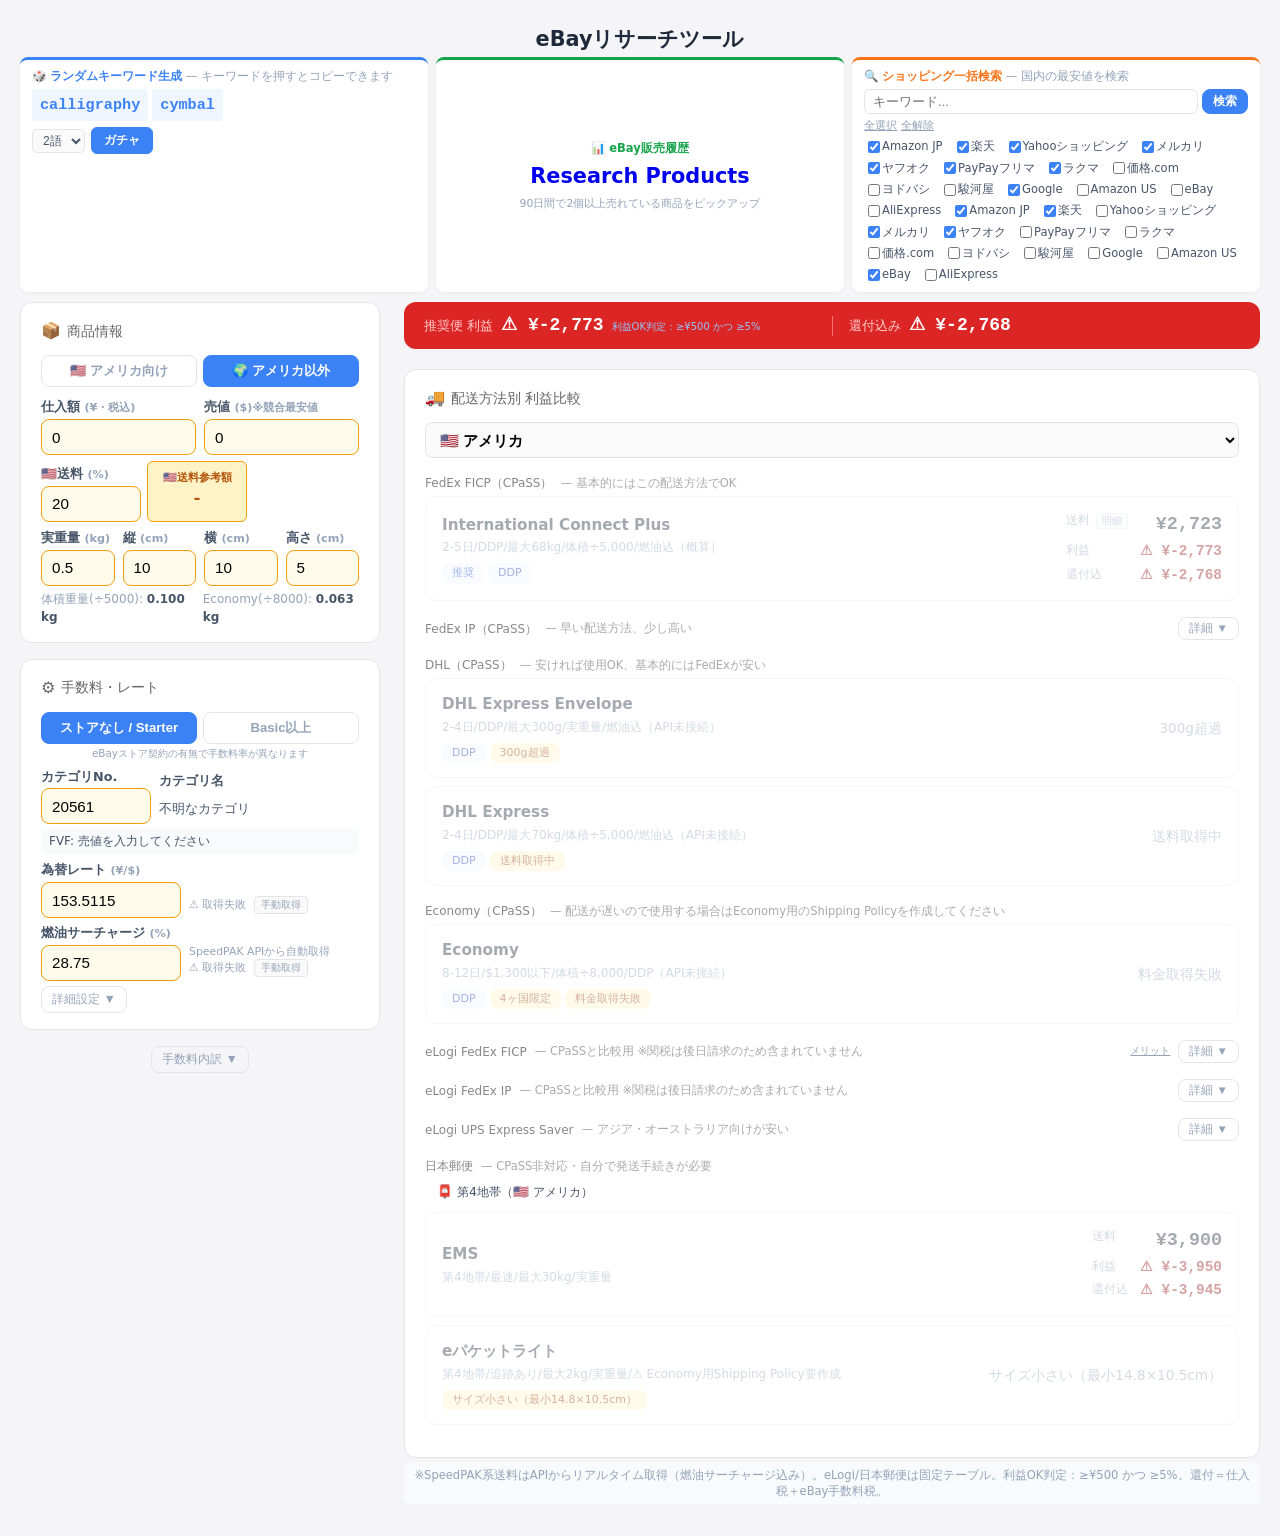
==== index.html @ a1f3e19d "Rename eBay research tool.html to index.html" ====
<!DOCTYPE html>
<!-- saved from url=(0059)https://tomomist12-sketch.github.io/ebay-profit-calculator/ -->
<html lang="ja"><head><meta http-equiv="Content-Type" content="text/html; charset=UTF-8">

<meta name="viewport" content="width=device-width, initial-scale=1.0">
<title>eBayリサーチツール</title>
<style>
*{box-sizing:border-box;margin:0;padding:0}
:root{
  --bg:#f5f5f7;--card:#fff;--border:#e5e5e5;
  --primary:#3b82f6;--primary-light:#eff6ff;
  --green:#16a34a;--green-bg:#dcfce7;
  --red:#dc2626;--red-bg:#fee2e2;
  --text:#1e293b;--text2:#475569;--text3:#94a3b8;
  --sp:#f97316;--sp-bg:#fff7ed;--sp-border:#fdba74;
  --shadow:0 1px 3px rgba(0,0,0,.06);
  --shadow2:0 4px 12px rgba(0,0,0,.08);
  --radius:12px;
}
body{font-family:system-ui,-apple-system,"Segoe UI","Hiragino Sans",sans-serif;background:var(--bg);color:var(--text);line-height:1.5;padding:16px 20px;margin:0 auto;max-width:1400px}
h1{font-size:1.3rem;text-align:center;padding:8px 0 2px;font-weight:700}
.subtitle{text-align:center;font-size:.82rem;color:var(--text3);margin-bottom:12px}

/* ===== Section Card ===== */
.card{background:var(--card);border:1px solid var(--border);border-radius:var(--radius);padding:1rem 1.25rem;margin-bottom:16px}
.card h2{font-size:14px;font-weight:500;color:#666;margin:0 0 12px;padding:0;border:none;display:flex;align-items:center;gap:6px}
.card h2 .icon{font-size:1rem}

/* ===== 2-Column Layout ===== */
.main-layout{display:grid;grid-template-columns:360px 1fr;gap:24px;align-items:start}
.left-column{display:flex;flex-direction:column;gap:16px;position:sticky;top:16px}
.left-column .card{margin-bottom:0}
.right-column{min-width:0}

/* ===== Profit Summary ===== */
.profit-summary{display:flex;align-items:center;gap:16px;background:#2563eb;border:none;border-radius:12px;padding:10px 20px;margin-bottom:20px}
.profit-summary-item{display:flex;align-items:baseline;gap:8px;flex:1}
.profit-summary-item .p-label{font-size:13px;color:#bfdbfe;white-space:nowrap}
.profit-summary-item .p-val{font-size:18px;font-weight:700;font-family:"SF Mono",Consolas,monospace;color:#fff;white-space:nowrap}
.profit-summary-item .p-sub{display:none}
.profit-summary.negative{background:#dc2626}
.profit-summary.negative .p-label{color:#fecaca}
.profit-summary.negative .p-val{color:#fff}
.profit-summary.negative .profit-summary-divider{background:#f87171}
.profit-summary-divider{width:1px;height:20px;background:#60a5fa;flex-shrink:0}

/* ===== Fee Detail Section ===== */
.fee-detail-section{margin-bottom:16px}

.field{display:flex;flex-direction:column;gap:2px}
.field label{font-size:.8rem;color:var(--text2);font-weight:600;white-space:nowrap}
.field input{height:36px;border:1px solid var(--border);border-radius:8px;padding:6px 10px;font-size:.95rem;width:100%;transition:border-color .15s;background:#fafafa}
.field input:focus{outline:none;border-color:var(--primary);background:#fff;box-shadow:0 0 0 2px var(--primary-light)}
.field input.highlight{background:#fffbeb;border-color:#f59e0b}
.field .unit{font-size:.7rem;color:var(--text3)}
.grid2{display:grid;grid-template-columns:1fr 1fr;gap:8px}
.grid3{display:grid;grid-template-columns:1fr 1fr 1fr;gap:8px}
.grid4{display:grid;grid-template-columns:1fr 1fr 1fr 1fr;gap:8px}

.fee-row{display:flex;justify-content:space-between;align-items:center;padding:3px 0;font-size:.85rem}
.fee-row .fee-label{color:var(--text2)}
.fee-row .fee-val{font-weight:600;font-family:"SF Mono",Consolas,monospace}
.fee-total{border-top:1.5px solid var(--border);margin-top:4px;padding-top:5px;font-weight:700;font-size:.9rem}
.divider{border:none;border-top:1px dashed var(--border);margin:5px 0}

.toggle-btn{display:inline-flex;align-items:center;gap:4px;background:none;border:1px solid var(--border);border-radius:8px;padding:4px 10px;font-size:.78rem;cursor:pointer;color:var(--text3);transition:all .15s}
.toggle-btn:hover{background:var(--primary-light);border-color:var(--primary);color:var(--primary)}
.toggle-btn.active{background:var(--primary);color:#fff;border-color:var(--primary)}
.settings-content{display:none;margin-top:8px}
.settings-content.show{display:block}
.note{font-size:.72rem;color:var(--text3);margin-top:5px;padding:5px 8px;background:#f8fafc;border-radius:6px;line-height:1.4}

/* ===== Group Section ===== */
.group-section{margin-bottom:16px}
.group-header{display:flex;align-items:center;gap:8px;margin:16px 0 4px;font-size:12px;color:#888;background:none;border:none;padding:0}
.group-header .g-label{white-space:nowrap;color:#888;font-size:12px;font-weight:500}
.group-header .g-note{font-size:.72rem;font-weight:400;color:#aaa;flex:1;min-width:0;overflow:hidden;text-overflow:ellipsis;white-space:nowrap}

.group-grid{display:grid;grid-template-columns:1fr;gap:8px}

/* ===== Method Card ===== */
.method-row{display:grid;grid-template-columns:1fr auto;gap:0;border-radius:var(--radius);padding:14px 16px;border:1px solid var(--border);background:#fff;align-items:center;position:relative}
.method-row.usable{background:#fafcff;border:2px solid #3b82f6;border-radius:var(--radius)}
.method-row.dimmed{opacity:.4}
.method-row .mr-left{display:flex;flex-direction:column;gap:3px;min-width:0}
.method-row .mr-name{font-size:.95rem;font-weight:600}
.method-row .mr-sub{font-size:.75rem;color:var(--text3);line-height:1.4}
.method-row .mr-tags{display:flex;flex-wrap:wrap;gap:4px;margin-top:4px}
.method-row .mr-right{display:grid;grid-template-columns:auto auto;gap:2px 12px;font-size:.9rem;text-align:right;white-space:nowrap;align-content:center}
.method-row .mr-right .lbl{color:var(--text3);text-align:left;font-size:12px}
.method-row .mr-right .val{font-weight:600;font-family:"SF Mono",Consolas,monospace}
.method-row .mr-right .val-cost{font-size:1.15rem;font-weight:700}
.method-row .mr-right .val-profit{color:#0F6E56}
.method-row .mr-right .val-refund{color:#0F6E56}
.method-row .mr-right .val-neg{color:#991b1b}
.method-row .mr-na{font-size:.85rem;color:var(--text3)}

/* ===== Tags ===== */
.method-tag{font-size:11px;padding:2px 10px;border-radius:8px;display:inline-block}
.tag-ok{background:#dcfce7;color:#166534}
.tag-ddp{background:#eff6ff;color:#1e40af}
.tag-recommend{background:#eff6ff;color:#1d4ed8}
.tag-fast{background:#f5f5f4;color:#57534e}
.tag-limit{background:#fef3c7;color:#92400e}
.tag-compare{background:#f5f5f4;color:#57534e}
.tag-ng{background:#fee2e2;color:#991b1b}

/* Fee detail popup */
.fee-detail-btn{font-size:.6rem;padding:1px 5px;border:1px solid var(--border);border-radius:4px;background:#f8fafc;cursor:pointer;color:var(--text3);vertical-align:middle;margin-left:2px;line-height:1.2}
.fee-detail-btn:hover{background:var(--primary-light);border-color:var(--primary);color:var(--primary)}
.fee-popup{position:absolute;top:100%;right:0;z-index:100;background:#fff;border:1.5px solid var(--primary);border-radius:8px;box-shadow:0 4px 12px rgba(0,0,0,.15);padding:10px 14px;min-width:240px;margin-top:4px}
.fp-header{font-size:.82rem;font-weight:700;color:var(--primary);border-bottom:2px solid var(--primary);padding-bottom:5px;margin-bottom:6px}
.fp-row{display:flex;justify-content:space-between;align-items:center;padding:3px 0;font-size:.8rem;gap:12px}
.fp-name{color:var(--text2);flex:1;min-width:0}
.fp-val{font-weight:600;font-family:"SF Mono",Consolas,monospace;white-space:nowrap}
.fp-total{border-top:1.5px solid var(--border);margin-top:4px;padding-top:5px;font-weight:700;font-size:.82rem}

.group-section.collapsed .group-grid{display:none}
.group-toggle{font-size:.72rem;padding:3px 10px;border:1px solid var(--border);border-radius:8px;background:var(--card);cursor:pointer;color:var(--text3);margin-left:auto}
.group-toggle:hover{background:var(--primary-light);color:var(--primary);border-color:var(--primary)}
.unavail-note{font-size:.78rem;color:#991b1b;padding:4px 12px;margin-bottom:6px}

.mode-bar{display:flex;gap:6px;margin-bottom:10px}
.mode-btn{flex:1;padding:6px 10px;border:1px solid var(--border);border-radius:8px;background:var(--card);cursor:pointer;font-size:.82rem;font-weight:600;color:var(--text3);text-align:center;transition:all .15s}
.mode-btn:hover{border-color:var(--primary);color:var(--primary)}
.mode-btn.active{background:var(--primary);color:#fff;border-color:var(--primary)}
.pricing-info{font-size:.78rem;color:var(--text2);padding:6px 8px;background:#f8fafc;border-radius:6px;margin-top:4px;line-height:1.5}
.pricing-info strong{color:var(--text);font-family:"SF Mono",Consolas,monospace}

/* ===== Shopping Search Bar ===== */
.shop-search-bar{background:var(--card);border-radius:8px;box-shadow:var(--shadow);padding:6px 12px;margin-bottom:10px}
.shop-search-top{display:flex;align-items:center;gap:8px}
.shop-search-top input[type="text"]{flex:1;border:1px solid var(--border);border-radius:8px;padding:5px 10px;font-size:.9rem;min-width:0}
.shop-search-top input[type="text"]:focus{outline:none;border-color:var(--primary);box-shadow:0 0 0 2px var(--primary-light)}
.shop-search-btn{font-size:.78rem;padding:5px 14px;border:1px solid var(--primary);border-radius:8px;background:var(--primary);color:#fff;cursor:pointer;font-weight:600;white-space:nowrap}
.shop-search-btn:hover{background:#2563eb}
.shop-sites{display:flex;flex-wrap:wrap;gap:2px 6px;margin-top:4px}
.shop-sites label{font-size:.72rem;color:var(--text2);cursor:pointer;display:flex;align-items:center;gap:2px;padding:1px 4px;border-radius:4px;transition:background .1s;white-space:nowrap;user-select:none}
.shop-sites label:hover{background:var(--primary-light)}
.shop-sites input[type="checkbox"]{width:12px;height:12px;margin:0;accent-color:var(--primary)}
.shop-toggle{font-size:.7rem;color:var(--text3);cursor:pointer;border:none;background:none;padding:0;text-decoration:underline}
.shop-toggle:hover{color:var(--primary)}

</style>
</head>
<body>

<h1>eBayリサーチツール</h1>

<div class="tool-bar" style="display:grid;grid-template-columns:1fr 1fr 1fr;gap:8px;margin-bottom:10px">
  <!-- 1. キーワードガチャ -->
  <div style="background:var(--card);border-radius:8px;box-shadow:var(--shadow);padding:8px 12px;border-top:3px solid var(--primary)">
    <div style="font-size:.72rem;margin-bottom:4px"><span style="font-weight:700;color:var(--primary)">🎲 ランダムキーワード生成</span> <span style="color:var(--text3)">— キーワードを押すとコピーできます</span></div>
    <div id="kwResult" style="font-size:.95rem;font-weight:700;color:var(--primary);font-family:&#39;SF Mono&#39;,Consolas,monospace;min-height:28px;line-height:28px;overflow:hidden;text-overflow:ellipsis;white-space:nowrap;margin-bottom:6px"><span style="background:var(--primary-light);padding:2px 8px;border-radius:4px;margin-right:4px;display:inline-block;cursor:pointer" onclick="copyOneKw(this)" title="クリックでコピー">oil paint</span><span style="background:var(--primary-light);padding:2px 8px;border-radius:4px;margin-right:4px;display:inline-block;cursor:pointer" onclick="copyOneKw(this)" title="クリックでコピー">unused</span></div>
    <div style="display:flex;align-items:center;gap:6px">
      <select id="kwCount" style="font-size:.75rem;padding:3px 6px;border:1px solid var(--border);border-radius:5px;background:#fafafa;color:var(--text2)">
        <option value="1">1語</option><option value="2" selected="">2語</option><option value="3">3語</option><option value="5">5語</option>
      </select>
      <button onclick="rollKw()" style="font-size:.75rem;padding:4px 12px;border:1.5px solid var(--primary);border-radius:6px;background:var(--primary);color:#fff;cursor:pointer;font-weight:600;white-space:nowrap">ガチャ</button>
    </div>
  </div>
  <!-- 2. eBay販売履歴 -->
  <a href="https://www.ebay.com/sh/research?marketplace=EBAY-US&amp;tabName=SOLD" target="_blank" style="background: var(--card); border-radius: 8px; box-shadow: var(--shadow); padding: 8px 12px; border-top: 3px solid var(--green); text-decoration: none; display: flex; flex-direction: column; align-items: center; justify-content: center; gap: 4px; transition: 0.15s;" onmouseover="this.style.background=&#39;var(--green-bg)&#39;" onmouseout="this.style.background=&#39;var(--card)&#39;">
    <div style="font-size:.72rem;font-weight:700;color:var(--green)">📊 eBay販売履歴</div>
    <div style="font-size:1.3rem;font-weight:700">Research Products</div>
    <div style="font-size:.68rem;color:var(--text3)">90日間で2個以上売れている商品をピックアップ</div>
  </a>
  <!-- 3. ショッピング一括検索 -->
  <div style="background:var(--card);border-radius:8px;box-shadow:var(--shadow);padding:8px 12px;border-top:3px solid var(--sp)">
    <div style="font-size:.72rem;margin-bottom:4px"><span style="font-weight:700;color:var(--sp)">🔍 ショッピング一括検索</span> <span style="color:var(--text3)">— 国内の最安値を検索</span></div>
    <div style="display:flex;gap:4px;margin-bottom:4px">
      <input type="text" id="shopQuery" placeholder="キーワード..." style="flex:1;border:1.5px solid var(--border);border-radius:6px;padding:4px 8px;font-size:.82rem;min-width:0" onkeydown="if(event.key===&#39;Enter&#39;)shopSearch()">
      <button class="shop-search-btn" onclick="shopSearch()" style="font-size:.72rem;padding:4px 10px">検索</button>
    </div>
    <div style="display:flex;align-items:center;gap:4px;margin-bottom:2px">
      <button class="shop-toggle" onclick="toggleShopAll(true)">全選択</button>
      <button class="shop-toggle" onclick="toggleShopAll(false)">全解除</button>
    </div>
    <div class="shop-sites" id="shopSites"><label><input type="checkbox" data-shop="amazon_jp" checked="" onchange="saveShopChecks()"> Amazon JP</label><label><input type="checkbox" data-shop="rakuten" checked="" onchange="saveShopChecks()"> 楽天</label><label><input type="checkbox" data-shop="yahoo_shop" checked="" onchange="saveShopChecks()"> Yahooショッピング</label><label><input type="checkbox" data-shop="mercari" checked="" onchange="saveShopChecks()"> メルカリ</label><label><input type="checkbox" data-shop="yahoo_auc" checked="" onchange="saveShopChecks()"> ヤフオク</label><label><input type="checkbox" data-shop="paypay" checked="" onchange="saveShopChecks()"> PayPayフリマ</label><label><input type="checkbox" data-shop="rakuma" checked="" onchange="saveShopChecks()"> ラクマ</label><label><input type="checkbox" data-shop="kakaku" onchange="saveShopChecks()"> 価格.com</label><label><input type="checkbox" data-shop="yodobashi" onchange="saveShopChecks()"> ヨドバシ</label><label><input type="checkbox" data-shop="surugaya" onchange="saveShopChecks()"> 駿河屋</label><label><input type="checkbox" data-shop="google" checked="" onchange="saveShopChecks()"> Google</label><label><input type="checkbox" data-shop="amazon_us" onchange="saveShopChecks()"> Amazon US</label><label><input type="checkbox" data-shop="ebay" onchange="saveShopChecks()"> eBay</label><label><input type="checkbox" data-shop="aliexpress" onchange="saveShopChecks()"> AliExpress</label></div>
  </div>
</div>

<!-- ===== 2カラムレイアウト ===== -->
<div class="main-layout">
<div class="left-column">

  <!-- 商品情報 -->
  <div class="card">
    <h2><span class="icon">📦</span> 商品情報</h2>
    <div class="mode-bar">
      <button class="mode-btn" id="modeUs" onclick="setPricingMode(&#39;us&#39;)">🇺🇸 アメリカ向け</button>
      <button class="mode-btn active" id="modeOther" onclick="setPricingMode(&#39;other&#39;)">🌍 アメリカ以外</button>
    </div>
    <div class="grid2" style="margin-bottom:6px">
      <div class="field">
        <label>仕入額 <span class="unit">(¥・税込)</span></label>
        <input type="text" inputmode="decimal" id="purchasePrice" value="0" class="highlight">
      </div>
      <div class="field">
        <label>売値 <span class="unit">($)※競合最安値</span></label>
        <input type="text" inputmode="decimal" id="sellingPrice" value="0" class="highlight">
      </div>
    </div>
    <!-- 🇺🇸 アメリカ向け -->
    <div id="usSection" style="margin-bottom: 6px; display: none;">
      <div style="display:flex;gap:6px;align-items:flex-end;margin-bottom:6px" id="compShippingRow">
        <div class="field" style="width:140px">
          <label>競合送料</label>
          <input type="text" inputmode="decimal" id="compShipping" value="0" class="highlight">
        </div>
        <div style="display:flex;gap:2px;margin-bottom:1px">
          <button class="mode-btn" id="compCurrUsd" onclick="setCompShippingCurrency(&#39;usd&#39;)" style="padding:4px 10px;font-size:.78rem;min-width:32px">$</button>
          <button class="mode-btn active" id="compCurrJpy" onclick="setCompShippingCurrency(&#39;jpy&#39;)" style="padding:4px 10px;font-size:.78rem;min-width:32px">¥</button>
        </div>
      </div>
      <div style="display:flex;gap:6px">
        <div style="flex:1;padding:8px 10px;border-radius:6px;background:var(--primary-light);border:1.5px solid var(--primary);text-align:center">
          <div style="font-size:.68rem;color:var(--primary);font-weight:600">商品価格</div>
          <div id="listPrice" style="font-size:1.1rem;font-weight:700;color:var(--primary);font-family:&#39;SF Mono&#39;,Consolas,monospace">$179.84</div>
        </div>
        <div style="flex:1;padding:8px 10px;border-radius:6px;background:#fef3c7;border:1.5px solid #f59e0b;text-align:center">
          <div style="font-size:.68rem;color:#b45309;font-weight:600">🇺🇸送料（関税分）</div>
          <div id="listShipping" style="font-size:1.1rem;font-weight:700;color:#b45309;font-family:&#39;SF Mono&#39;,Consolas,monospace">$33.09</div>
        </div>
      </div>
    </div>
    <!-- 🌍 アメリカ以外 -->
    <div id="otherSection" style="">
      <div style="display:flex;gap:6px;align-items:flex-end;margin-bottom:6px">
        <div class="field" style="width:100px">
          <label>🇺🇸送料 <span class="unit">(%)</span></label>
          <input type="text" inputmode="decimal" id="usShippingPct" value="20" class="highlight">
        </div>
        <div style="padding:8px 10px;border-radius:6px;background:#fef3c7;border:1.5px solid #f59e0b;text-align:center;min-width:100px">
          <div style="font-size:.68rem;color:#b45309;font-weight:600">🇺🇸送料参考額</div>
          <div id="usShippingRef" style="font-size:1.1rem;font-weight:700;color:#b45309;font-family:&#39;SF Mono&#39;,Consolas,monospace">-</div>
        </div>
      </div>
    </div>
    <div class="grid4">
      <div class="field">
        <label>実重量 <span class="unit">(kg)</span></label>
        <input type="text" inputmode="decimal" id="weight" value="0.5" class="highlight">
      </div>
      <div class="field">
        <label>縦 <span class="unit">(cm)</span></label>
        <input type="text" inputmode="decimal" id="length" value="10" class="highlight">
      </div>
      <div class="field">
        <label>横 <span class="unit">(cm)</span></label>
        <input type="text" inputmode="decimal" id="width" value="10" class="highlight">
      </div>
      <div class="field">
        <label>高さ <span class="unit">(cm)</span></label>
        <input type="text" inputmode="decimal" id="height" value="5" class="highlight">
      </div>
    </div>
    <div style="display:flex;gap:12px;margin-top:4px;font-size:.75rem;color:var(--text3)">
      <span>体積重量(÷5000): <strong id="volWeight" style="color:var(--text2)">0.680 kg</strong></span>
      <span>Economy(÷8000): <strong id="volWeightEco" style="color:var(--text2)">0.425 kg</strong></span>
    </div>
  </div>

  <!-- 手数料設定 -->
  <div class="card">
    <h2><span class="icon">⚙️</span> 手数料・レート</h2>
    <!-- ストアプラン切替 -->
    <div class="mode-bar" style="margin-bottom:2px">
      <button class="mode-btn active" id="planNoStore" onclick="setStorePlan(&#39;noStore&#39;)">ストアなし / Starter</button>
      <button class="mode-btn" id="planStore" onclick="setStorePlan(&#39;store&#39;)">Basic以上</button>
    </div>
    <div style="font-size:.65rem;color:var(--text3);text-align:center;margin-bottom:6px">eBayストア契約の有無で手数料率が異なります</div>
    <!-- カテゴリNo + 名前 -->
    <div style="display:flex;gap:8px;align-items:flex-end;margin-bottom:4px">
      <div class="field" style="width:110px">
        <label>カテゴリNo.</label>
        <input type="number" id="categoryNo" value="20561" placeholder="例: 20561" class="highlight">
      </div>
      <div class="field" style="flex:1;min-width:0">
        <label>カテゴリ名</label>
        <div id="categoryName" style="font-size:.82rem;padding:6px 0;color:var(--text2);white-space:nowrap;overflow:hidden;text-overflow:ellipsis">CDs</div>
      </div>
    </div>
    <div style="font-size:.75rem;color:var(--text2);margin-bottom:6px;padding:4px 8px;background:#f8fafc;border-radius:4px" id="feeDescription">FVF: 15.3%($33.41)</div>
    <div style="display:flex;align-items:flex-end;gap:8px;margin-bottom:5px">
      <div class="field" style="width:140px">
        <label>為替レート <span class="unit">(¥/$)</span></label>
        <input type="text" inputmode="decimal" id="exchangeRate" value="153.5115" class="highlight">
      </div>
      <div style="font-size:.68rem;color:var(--text3);margin-bottom:4px;line-height:1.3">
        <span id="rateStatus">✓ ¥159.5400/$ (自動取得)</span>
        <button onclick="fetchRate(false)" style="font-size:.62rem;padding:1px 6px;border:1px solid var(--border);border-radius:4px;background:#fafafa;cursor:pointer;color:var(--text3);margin-left:4px">手動取得</button>
      </div>
    </div>
    <div style="display:flex;align-items:flex-end;gap:8px;margin-bottom:5px">
      <div class="field" style="width:140px">
        <label>燃油サーチャージ <span class="unit">(%)</span></label>
        <input type="text" inputmode="decimal" id="fuelSurcharge" value="28.75" class="highlight">
      </div>
      <div style="font-size:.68rem;color:var(--text3);margin-bottom:4px;line-height:1.3">
        SpeedPAK APIから自動取得<br><span id="fuelStatus" style="color:var(--text3)">✓ 48.3% (SpeedPAK API)</span>
        <button onclick="fetchFuelSurcharge(false)" style="font-size:.62rem;padding:1px 6px;border:1px solid var(--border);border-radius:4px;background:#fafafa;cursor:pointer;color:var(--text3);margin-left:4px">手動取得</button>
      </div>
    </div>
    <button class="toggle-btn" id="settingsToggle" onclick="toggleSettings()">詳細設定 ▼</button>
    <div class="settings-content" id="settingsContent">
      <div class="grid2" style="gap:6px;margin-top:6px">
        <div class="field"><label>eBay手数料 (%)</label><input type="text" inputmode="decimal" id="ebayFeeRate" value="12.7"></div>
        <div class="field"><label>閾値 ($)</label><input type="text" inputmode="decimal" id="feeThreshold" value="2500"></div>
        <div class="field"><label>eBay手数料2 (%)</label><input type="text" inputmode="decimal" id="ebayFeeRate2" value="2.35"></div>
        <div class="field"><label>1注文あたり ($)</label><input type="text" inputmode="decimal" id="perOrderFee" value="0.40"></div>
        <div class="field"><label>Promoted (%)</label><input type="text" inputmode="decimal" id="promotedRate" value="2" class="highlight"></div>
        <div class="field"><label>海外手数料 (%) <span style="font-weight:400;color:var(--text3);cursor:pointer;font-size:.65rem" onclick="document.getElementById(&#39;intlFeeDetail&#39;).style.display=document.getElementById(&#39;intlFeeDetail&#39;).style.display===&#39;none&#39;?&#39;block&#39;:&#39;none&#39;">詳細</span></label><input type="text" inputmode="decimal" id="intlFeeRate" value="0.95" class="highlight"></div>
        <div id="intlFeeDetail" style="display:none;grid-column:1/-1;font-size:.7rem;color:var(--text2);background:#f8fafc;border:1px solid var(--border);border-radius:6px;padding:8px 10px;line-height:1.5">
          <div style="font-weight:600;margin-bottom:4px">海外決済手数料ボリュームディスカウント</div>
          <div style="color:var(--text3);margin-bottom:6px">前々月の総売上に応じて割引 ※Below Standard評価の場合は適用外</div>
          <table style="width:100%;border-collapse:collapse;font-size:.68rem">
            <tbody><tr style="border-bottom:1px solid var(--border)"><th style="text-align:left;padding:3px 4px">総売上(前々月)</th><th style="text-align:right;padding:3px 4px">手数料率</th></tr>
            <tr><td style="padding:2px 4px;color:var(--text3)">$3,000未満</td><td style="text-align:right;padding:2px 4px">1.65%</td></tr>
            <tr><td style="padding:2px 4px">$3,000〜$9,999</td><td style="text-align:right;padding:2px 4px">1.20%</td></tr>
            <tr><td style="padding:2px 4px">$10,000〜$49,999</td><td style="text-align:right;padding:2px 4px">0.95%</td></tr>
            <tr><td style="padding:2px 4px">$50,000〜$99,999</td><td style="text-align:right;padding:2px 4px">0.70%</td></tr>
            <tr><td style="padding:2px 4px">$100,000以上</td><td style="text-align:right;padding:2px 4px">0.40%</td></tr>
          </tbody></table>
        </div>
        <div class="field"><label>Payoneer (%)</label><input type="text" inputmode="decimal" id="payoneerRate" value="2" class="highlight"></div>
        <div class="field"><label>消費税率 (%)</label><input type="text" inputmode="decimal" id="taxRate" value="10"></div>
      </div>
    </div>
  </div>

<div class="fee-detail-section" style="text-align:center">
  <button class="toggle-btn" id="feeToggle" onclick="toggleFeeDetail()">手数料内訳 ▼</button>
  <div class="settings-content" id="feeDetailContent">
    <div class="card" style="text-align:left;margin-top:8px;margin-bottom:0">
      <div class="fee-row"><span class="fee-label">売上</span><span class="fee-val" id="revenueYen">¥34,842（$218.39）</span></div>
      <div class="fee-row"><span class="fee-label">手数料計</span><span class="fee-val" style="color:var(--red)" id="totalFeesYen">¥7,620</span></div>
      <hr class="divider">
      <div class="fee-row"><span class="fee-label">eBay FVF <span id="feeEbayDetail" style="font-weight:400;color:var(--text3);font-size:.75rem">($33.41 + $0.40/注文) 税込</span></span><span class="fee-val" id="feeEbay">$37.20</span></div>
      <div class="fee-row"><span class="fee-label">Promoted</span><span class="fee-val" id="feePromoted">$4.80</span></div>
      <div class="fee-row"><span class="fee-label">海外手数料</span><span class="fee-val" id="feeIntl">$2.28</span></div>
      <hr class="divider">
      <div class="fee-row"><span class="fee-label">Payoneer</span><span class="fee-val" id="feePayoneer">$3.48（¥556）</span></div>
      <div class="fee-row fee-total"><span class="fee-label">合計</span><span class="fee-val" id="feeTotalUsd">$47.76（¥7,620）</span></div>
      <div class="note">※eBay系手数料には消費税10%込。Payoneerは為替変換時控除。</div>
    </div>
  </div>
</div>

</div><!-- /left-column -->

<div class="right-column">
<!-- ===== 利益サマリー ===== -->
<div class="profit-summary">
  <div class="profit-summary-item" id="summaryProfit">
    <div class="p-label">推奨便 利益</div>
    <div class="p-val" id="bestProfitYen">¥4,317</div>
    <div class="p-sub" id="bestMethodName">FedEx IP Pak</div>
    <div style="font-size:10px;color:#93c5fd;margin-top:2px">利益OK判定：≥¥500 かつ ≥5%</div>
  </div>
  <div class="profit-summary-divider"></div>
  <div class="profit-summary-item" id="summaryRefund">
    <div class="p-label">還付込み</div>
    <div class="p-val" id="bestProfitRefundYen">¥6,732</div>
  </div>
</div>
<!-- 利益率（非表示、計算ロジック維持用） -->
<div style="display:none"><span id="bestProfitRate">22.1%</span><span id="bestRateSub">仕入額 ¥19,500 に対して</span></div>
<!-- ===== 配送方法別 利益比較 ===== -->
<div class="card">
  <h2><span class="icon">🚚</span> 配送方法別 利益比較</h2>
  <div style="margin-bottom:10px">
    <select id="destCountry" style="height:36px;border:1px solid var(--border);border-radius:8px;padding:6px 10px;font-size:.95rem;width:100%;background:#fafafa;cursor:pointer;font-weight:600">
    <option value="us">🇺🇸 アメリカ</option><option value="ca">🇨🇦 カナダ</option><option value="uk">🇬🇧 イギリス</option><option value="eu">🇪🇺 ヨーロッパ (DE/FR等)</option><option value="au">🇦🇺 オーストラリア</option><option value="east_asia">🌏 東アジア (韓国/台湾など)</option><option value="se_asia">🌏 東南アジア (SG/TH/MY等)</option></select>
  </div>
  <div id="resultsContainer"><div class="group-section"><div class="group-header"><span class="g-label">FedEx FICP（CPaSS）</span><span class="g-note">— 基本的にはこの配送方法でOK</span></div><div class="group-grid"><div class="method-row usable"><div class="mr-left"><div class="mr-name">International Connect Plus</div><div class="mr-sub">2-5日/DDU/最大68kg/体積÷5,000/燃油込</div><div class="mr-tags"><span class="method-tag tag-ok">利益OK</span></div></div><div class="mr-right">
          <span class="lbl">送料 <button class="fee-detail-btn" onclick="event.stopPropagation();toggleFeePopup(this)" title="送料内訳">明細</button></span><span class="val val-cost">¥3,746</span>
          <span class="lbl">利益</span><span class="val val-profit">¥3,976</span>
          <span class="lbl">還付込</span><span class="val val-refund">¥6,391</span>
        </div><div class="fee-popup" style="display:none"><div class="fp-header">送料内訳</div><div class="fp-row"><span class="fp-name">運送料金</span><span class="fp-val">¥2,417</span></div><div class="fp-row"><span class="fp-name">混雑時割増金</span><span class="fp-val">¥162</span></div><div class="fp-row"><span class="fp-name">燃料割増金</span><span class="fp-val">¥1,167</span></div><div class="fp-row fp-total"><span class="fp-name">合計</span><span class="fp-val">¥3,746</span></div></div></div></div></div><div class="group-section collapsed"><div class="group-header"><span class="g-label">FedEx IP（CPaSS）</span><span class="g-note">— 早い配送方法、少し高い</span><button class="group-toggle" onclick="this.closest(&#39;.group-section&#39;).classList.toggle(&#39;collapsed&#39;);this.textContent=this.closest(&#39;.group-section&#39;).classList.contains(&#39;collapsed&#39;)?&#39;詳細 ▼&#39;:&#39;閉じる ▲&#39;">詳細 ▼</button></div><div class="group-grid"><div class="method-row usable"><div class="mr-left"><div class="mr-name">FedEx IP Pak</div><div class="mr-sub">1-3日/DDU/最大2.5kg/実重量/燃油込</div><div class="mr-tags"><span class="method-tag tag-recommend">推奨</span><span class="method-tag tag-ok">利益OK</span><span class="method-tag tag-fast">速達</span></div></div><div class="mr-right">
          <span class="lbl">送料 <button class="fee-detail-btn" onclick="event.stopPropagation();toggleFeePopup(this)" title="送料内訳">明細</button></span><span class="val val-cost">¥3,405</span>
          <span class="lbl">利益</span><span class="val val-profit">¥4,317</span>
          <span class="lbl">還付込</span><span class="val val-refund">¥6,732</span>
        </div><div class="fee-popup" style="display:none"><div class="fp-header">送料内訳</div><div class="fp-row"><span class="fp-name">運送料金</span><span class="fp-val">¥2,263</span></div><div class="fp-row"><span class="fp-name">混雑時割増金</span><span class="fp-val">¥81</span></div><div class="fp-row"><span class="fp-name">燃料割増金</span><span class="fp-val">¥1,061</span></div><div class="fp-row fp-total"><span class="fp-name">合計</span><span class="fp-val">¥3,405</span></div></div></div><div class="method-row usable"><div class="mr-left"><div class="mr-name">FedEx IP Package</div><div class="mr-sub">1-3日/DDU/最大68kg/274cm/周囲330cm/体積÷5,000/燃油込</div><div class="mr-tags"><span class="method-tag tag-ok">利益OK</span><span class="method-tag tag-fast">速達</span></div></div><div class="mr-right">
          <span class="lbl">送料 <button class="fee-detail-btn" onclick="event.stopPropagation();toggleFeePopup(this)" title="送料内訳">明細</button></span><span class="val val-cost">¥4,174</span>
          <span class="lbl">利益</span><span class="val val-profit">¥3,548</span>
          <span class="lbl">還付込</span><span class="val val-refund">¥5,963</span>
        </div><div class="fee-popup" style="display:none"><div class="fp-header">送料内訳</div><div class="fp-row"><span class="fp-name">運送料金</span><span class="fp-val">¥2,712</span></div><div class="fp-row"><span class="fp-name">混雑時割増金</span><span class="fp-val">¥162</span></div><div class="fp-row"><span class="fp-name">燃料割増金</span><span class="fp-val">¥1,300</span></div><div class="fp-row fp-total"><span class="fp-name">合計</span><span class="fp-val">¥4,174</span></div></div></div><div class="method-row dimmed"><div class="mr-left"><div class="mr-name">FedEx IP Envelope</div><div class="mr-sub">1-3日/DDU/最大500g/内寸23.5×33.5×3cm/$500以下/燃油込</div><div class="mr-tags"><span class="method-tag tag-fast">速達</span><span class="method-tag tag-limit">サイズ超過(23.5x33.5x3cm)</span></div></div><div class="mr-na">サイズ超過(23.5x33.5x3cm)</div></div></div></div><div class="group-section"><div class="group-header"><span class="g-label">DHL（CPaSS）</span><span class="g-note">— 安ければ使用OK、基本的にはFedExが安い</span></div><div class="group-grid"><div class="method-row usable"><div class="mr-left"><div class="mr-name">DHL Express</div><div class="mr-sub">2-4日/DDU/最大30kg/体積÷5,000/燃油込</div><div class="mr-tags"><span class="method-tag tag-ok">利益OK</span></div></div><div class="mr-right">
          <span class="lbl">送料 <button class="fee-detail-btn" onclick="event.stopPropagation();toggleFeePopup(this)" title="送料内訳">明細</button></span><span class="val val-cost">¥4,297</span>
          <span class="lbl">利益</span><span class="val val-profit">¥3,425</span>
          <span class="lbl">還付込</span><span class="val val-refund">¥5,840</span>
        </div><div class="fee-popup" style="display:none"><div class="fp-header">送料内訳</div><div class="fp-row"><span class="fp-name">運送料金</span><span class="fp-val">¥3,177</span></div><div class="fp-row"><span class="fp-name">燃料割増金</span><span class="fp-val">¥1,120</span></div><div class="fp-row fp-total"><span class="fp-name">合計</span><span class="fp-val">¥4,297</span></div></div></div><div class="method-row dimmed"><div class="mr-left"><div class="mr-name">DHL Express Envelope</div><div class="mr-sub">2-4日/DDU/最大300g/実重量/燃油込</div><div class="mr-tags"><span class="method-tag tag-limit">300g超過</span></div></div><div class="mr-na">300g超過</div></div></div></div><div class="group-section"><div class="group-header"><span class="g-label">Economy（CPaSS）</span><span class="g-note">— 配送が遅いので使用する場合はEconomy用のShipping Policyを作成してください</span></div><div class="group-grid"><div class="method-row usable"><div class="mr-left"><div class="mr-name">Economy</div><div class="mr-sub">7-10日/£135以下/体積÷8,000/DDU</div><div class="mr-tags"><span class="method-tag tag-ok">利益OK</span><span class="method-tag tag-limit">4ヶ国限定</span></div></div><div class="mr-right">
          <span class="lbl">送料 <button class="fee-detail-btn" onclick="event.stopPropagation();toggleFeePopup(this)" title="送料内訳">明細</button></span><span class="val val-cost">¥1,749</span>
          <span class="lbl">利益</span><span class="val val-profit">¥5,973</span>
          <span class="lbl">還付込</span><span class="val val-refund">¥8,388</span>
        </div><div class="fee-popup" style="display:none"><div class="fp-header">送料内訳</div><div class="fp-row"><span class="fp-name">運送料金</span><span class="fp-val">¥1,482</span></div><div class="fp-row"><span class="fp-name">燃料割増金</span><span class="fp-val">¥267</span></div><div class="fp-row fp-total"><span class="fp-name">合計</span><span class="fp-val">¥1,749</span></div></div></div></div></div><div class="group-section collapsed"><div class="group-header"><span class="g-label">eLogi FedEx FICP</span><span class="g-note">— CPaSSと比較用 ※関税は後日請求のため含まれていません</span><span style="font-size:.62rem;color:var(--text3);cursor:pointer;margin-left:4px;text-decoration:underline" onclick="event.stopPropagation();const d=document.getElementById(&#39;elogiMeritPopup&#39;);d.style.display=d.style.display===&#39;none&#39;?&#39;block&#39;:&#39;none&#39;">メリット</span><button class="group-toggle" onclick="this.closest(&#39;.group-section&#39;).classList.toggle(&#39;collapsed&#39;);this.textContent=this.closest(&#39;.group-section&#39;).classList.contains(&#39;collapsed&#39;)?&#39;詳細 ▼&#39;:&#39;閉じる ▲&#39;">詳細 ▼</button></div><div id="elogiMeritPopup" style="display: none; font-size: 0.68rem; color: var(--text2); background: rgb(248, 250, 252); border: 1px solid var(--border); border-radius: 6px; padding: 6px 10px; margin: -4px 12px 6px; line-height: 1.4;"><b>手数料の免除</b><br><b>【地域外配達料が発生しない国】</b><br>米国、ヨーロッパ、アジア主要国等は、FICPを利用の場合は「地域外配達料」は発生しない。</div><div class="group-grid"><div class="method-row usable"><div class="mr-left"><div class="mr-name">eLogi FICP</div><div class="mr-sub">2-5日/DDU/最大68kg/274cm/周囲330cm/体積÷5,000/サーチャージ込</div><div class="mr-tags"><span class="method-tag tag-ok">利益OK</span><span class="method-tag tag-compare">比較用</span></div></div><div class="mr-right">
          <span class="lbl">送料 </span><span class="val val-cost">¥3,700</span>
          <span class="lbl">利益</span><span class="val val-profit">¥4,022</span>
          <span class="lbl">還付込</span><span class="val val-refund">¥6,437</span>
        </div></div></div></div><div class="group-section collapsed"><div class="group-header"><span class="g-label">eLogi FedEx IP</span><span class="g-note">— CPaSSと比較用 ※関税は後日請求のため含まれていません</span><button class="group-toggle" onclick="this.closest(&#39;.group-section&#39;).classList.toggle(&#39;collapsed&#39;);this.textContent=this.closest(&#39;.group-section&#39;).classList.contains(&#39;collapsed&#39;)?&#39;詳細 ▼&#39;:&#39;閉じる ▲&#39;">詳細 ▼</button></div><div class="group-grid"><div class="method-row usable"><div class="mr-left"><div class="mr-name">eLogi IP Pak</div><div class="mr-sub">1-3日/DDU/最大2.5kg/実重量/44.45×52.71cm/サーチャージ込</div><div class="mr-tags"><span class="method-tag tag-ok">利益OK</span><span class="method-tag tag-compare">比較用</span></div></div><div class="mr-right">
          <span class="lbl">送料 </span><span class="val val-cost">¥2,900</span>
          <span class="lbl">利益</span><span class="val val-profit">¥4,822</span>
          <span class="lbl">還付込</span><span class="val val-refund">¥7,237</span>
        </div></div><div class="method-row usable"><div class="mr-left"><div class="mr-name">eLogi IP Package</div><div class="mr-sub">1-3日/DDU/最大68kg/274cm/周囲330cm/体積÷5,000/サーチャージ込</div><div class="mr-tags"><span class="method-tag tag-ok">利益OK</span><span class="method-tag tag-compare">比較用</span></div></div><div class="mr-right">
          <span class="lbl">送料 </span><span class="val val-cost">¥3,300</span>
          <span class="lbl">利益</span><span class="val val-profit">¥4,422</span>
          <span class="lbl">還付込</span><span class="val val-refund">¥6,837</span>
        </div></div><div class="method-row dimmed"><div class="mr-left"><div class="mr-name">eLogi IP Envelope</div><div class="mr-sub">1-3日/DDU/最大500g/$500以下/サーチャージ込</div><div class="mr-tags"><span class="method-tag tag-compare">比較用</span><span class="method-tag tag-limit">サイズ超過</span></div></div><div class="mr-na">サイズ超過</div></div></div></div><div class="group-section collapsed"><div class="group-header"><span class="g-label">eLogi UPS Express Saver</span><span class="g-note">— アジア・オーストラリア向けが安い</span><button class="group-toggle" onclick="this.closest(&#39;.group-section&#39;).classList.toggle(&#39;collapsed&#39;);this.textContent=this.closest(&#39;.group-section&#39;).classList.contains(&#39;collapsed&#39;)?&#39;詳細 ▼&#39;:&#39;閉じる ▲&#39;">詳細 ▼</button></div><div class="group-grid"><div class="method-row usable"><div class="mr-left"><div class="mr-name">UPS Express Saver</div><div class="mr-sub">2-5日/DDU/体積÷5,000/サーチャージ込</div><div class="mr-tags"><span class="method-tag tag-ok">利益OK</span><span class="method-tag tag-compare">比較用</span></div></div><div class="mr-right">
          <span class="lbl">送料 </span><span class="val val-cost">¥3,900</span>
          <span class="lbl">利益</span><span class="val val-profit">¥3,822</span>
          <span class="lbl">還付込</span><span class="val val-refund">¥6,237</span>
        </div></div></div></div><div class="group-section"><div class="group-header"><span class="g-label">日本郵便</span><span class="g-note">— CPaSS非対応・自分で発送手続きが必要</span></div><div class="group-note" style="font-size: 0.78rem; color: var(--text2); padding: 4px 12px; margin-bottom: 6px;">📮 第3地帯（🇬🇧 イギリス）</div><div class="group-grid"><div class="method-row usable"><div class="mr-left"><div class="mr-name">eパケットライト</div><div class="mr-sub">第3地帯/追跡あり/最大2kg/実重量/⚠️ Economy用Shipping Policy要作成</div><div class="mr-tags"><span class="method-tag tag-ok">利益OK</span></div></div><div class="mr-right">
          <span class="lbl">送料 </span><span class="val val-cost">¥1,420</span>
          <span class="lbl">利益</span><span class="val val-profit">¥6,302</span>
          <span class="lbl">還付込</span><span class="val val-refund">¥8,717</span>
        </div></div><div class="method-row usable"><div class="mr-left"><div class="mr-name">EMS</div><div class="mr-sub">第3地帯/最速/最大30kg/実重量</div><div class="mr-tags"><span class="method-tag tag-ok">利益OK</span></div></div><div class="mr-right">
          <span class="lbl">送料 </span><span class="val val-cost">¥3,150</span>
          <span class="lbl">利益</span><span class="val val-profit">¥4,572</span>
          <span class="lbl">還付込</span><span class="val val-refund">¥6,987</span>
        </div></div></div></div></div>
</div>
<div class="note" style="text-align:center;margin-top:-12px;margin-bottom:16px" id="footerNote">
  ※SpeedPAK系送料はAPIからリアルタイム取得（燃油サーチャージ込み）。eLogi/日本郵便は固定テーブル。利益OK判定：≥¥500 かつ ≥5%。還付＝仕入税＋eBay手数料税。
</div>
</div><!-- /right-column -->
</div><!-- /main-layout -->

<script src="./eBayリサーチツール_files/ebay_category_tree.js"></script>
<!-- フォールバック: 新ファイルがない場合は旧ファイルを使用 -->
<script>if(typeof EBAY_CATEGORIES==='undefined')document.write('<scr'+'ipt src="ebay_categories.js"><\/scr'+'ipt>')</script>
<script>
// ========== Shopping Site Bulk Search ==========
const SHOP_SITES = [
  { id:'amazon_jp', name:'Amazon JP',    url:'https://www.amazon.co.jp/s?k={q}', checked:true },
  { id:'rakuten',   name:'楽天',          url:'https://search.rakuten.co.jp/search/mall/{q}/', checked:true },
  { id:'yahoo_shop',name:'Yahooショッピング', url:'https://shopping.yahoo.co.jp/search?p={q}', checked:false },
  { id:'mercari',   name:'メルカリ',       url:'https://jp.mercari.com/search?keyword={q}', checked:true },
  { id:'yahoo_auc', name:'ヤフオク',       url:'https://auctions.yahoo.co.jp/search/search?p={q}', checked:true },
  { id:'paypay',    name:'PayPayフリマ',   url:'https://paypayfleamarket.yahoo.co.jp/search/{q}', checked:false },
  { id:'rakuma',    name:'ラクマ',         url:'https://fril.jp/search/{q}', checked:false },
  { id:'kakaku',    name:'価格.com',      url:'https://kakaku.com/search_results/{q}/', checked:false },
  { id:'yodobashi', name:'ヨドバシ',       url:'https://www.yodobashi.com/?word={q}', checked:false },
  { id:'surugaya',  name:'駿河屋',        url:'https://www.suruga-ya.jp/search?category=&search_word={q}', checked:false },
  { id:'google',    name:'Google',       url:'https://www.google.com/search?q={q}', checked:false },
  { id:'amazon_us', name:'Amazon US',    url:'https://www.amazon.com/s?k={q}', checked:false },
  { id:'ebay',      name:'eBay',         url:'https://www.ebay.com/sch/i.html?_nkw={q}', checked:true },
  { id:'aliexpress',name:'AliExpress',   url:'https://www.aliexpress.com/wholesale?SearchText={q}', checked:false },
];

function initShopSites() {
  const container = document.getElementById('shopSites');
  const saved = JSON.parse(localStorage.getItem('shop_sites_checked') || 'null');
  SHOP_SITES.forEach(s => {
    const checked = saved ? (saved[s.id] !== undefined ? saved[s.id] : s.checked) : s.checked;
    const lbl = document.createElement('label');
    lbl.innerHTML = `<input type="checkbox" data-shop="${s.id}" ${checked?'checked':''} onchange="saveShopChecks()"> ${s.name}`;
    container.appendChild(lbl);
  });
}

function saveShopChecks() {
  const obj = {};
  document.querySelectorAll('#shopSites input[type="checkbox"]').forEach(cb => {
    obj[cb.dataset.shop] = cb.checked;
  });
  localStorage.setItem('shop_sites_checked', JSON.stringify(obj));
}

function toggleShopAll(on) {
  document.querySelectorAll('#shopSites input[type="checkbox"]').forEach(cb => { cb.checked = on; });
  saveShopChecks();
}

function shopSearch() {
  const q = document.getElementById('shopQuery').value.trim();
  if (!q) { alert('キーワードを入力してください'); return; }
  const encoded = encodeURIComponent(q);
  let opened = 0;
  document.querySelectorAll('#shopSites input[type="checkbox"]:checked').forEach(cb => {
    const site = SHOP_SITES.find(s => s.id === cb.dataset.shop);
    if (site) { window.open(site.url.replace('{q}', encoded), '_blank'); opened++; }
  });
  if (opened === 0) alert('検索するサイトを選択してください');
}

initShopSites();

// ========== Keyword Gacha ==========
const KW_LIST = [
  // Electronics & Gadgets
  'vintage','camera','lens','turntable','amplifier','headphones','speaker','microphone','radio','cassette',
  'walkman','gameboy','nintendo','sega','playstation','controller','console','cartridge','adapter','charger',
  'transformer','oscilloscope','multimeter','soldering','transistor','vacuum tube','calculator','typewriter',
  // Watches & Jewelry
  'watch','seiko','casio','citizen','orient','chronograph','automatic','mechanical','quartz','pocket watch',
  'pendant','necklace','bracelet','ring','brooch','earring','cufflinks','pearl','silver','gold',
  // Collectibles
  'figurine','statue','doll','plush','stuffed','miniature','diecast','model kit','gundam','bandai',
  'pokemon','card','trading card','stamp','coin','medal','badge','pin','patch','sticker',
  'poster','print','lithograph','painting','calligraphy','scroll','woodblock','ukiyo-e',
  // Fashion & Accessories
  'kimono','obi','haori','geta','tabi','tenugui','furoshiki','bag','wallet','purse',
  'backpack','tote','leather','silk','denim','vintage jacket','sneakers','boots','hat','scarf',
  // Kitchen & Home
  'knife','chef knife','santoku','whetstone','ceramic','teapot','tea cup','matcha','cast iron','tetsubin',
  'bento','chopsticks','lacquerware','bamboo','cutting board','rice cooker','thermos','zojirushi',
  // Tools & Instruments
  'chisel','plane','saw','hammer','wrench','pliers','drill','clamp','file','sandpaper',
  'guitar','violin','flute','harmonica','ukulele','keyboard','synthesizer','drum','cymbal','pedal',
  // Anime & Manga
  'manga','anime','cosplay','wig','figure','nendoroid','scale figure','art book','soundtrack','cel',
  // Automotive & Bicycle
  'carburetor','exhaust','headlight','mirror','emblem','wheel','tire','brake','suspension','seat',
  'bicycle','shimano','derailleur','pedal','saddle','handlebar','frame','fork','chain','spoke',
  // Stationery & Art
  'fountain pen','ink','notebook','sketchbook','watercolor','acrylic','oil paint','brush','easel','canvas',
  'washi tape','origami','calligraphy pen','seal','stamp pad',
  // Outdoor & Sports
  'fishing reel','fishing rod','lure','tackle','tent','sleeping bag','lantern','compass','binoculars',
  'golf club','baseball glove','kendo','judo','karate','bokken','shinai',
  // Misc
  'antique','retro','rare','limited edition','unused','mint condition','NOS','OEM','genuine','original',
  'handmade','crafted','custom','restoration','repair','parts','accessories','set','lot','bulk',
  'japanese','japan','tokyo','osaka','kyoto',
];

function rollKw() {
  const count = parseInt(document.getElementById('kwCount').value) || 2;
  const shuffled = [...KW_LIST].sort(() => Math.random() - 0.5);
  const picked = shuffled.slice(0, count);
  document.getElementById('kwResult').innerHTML = picked.map(w => '<span style="background:var(--primary-light);padding:2px 8px;border-radius:4px;margin-right:4px;display:inline-block;cursor:pointer" onclick="copyOneKw(this)" title="クリックでコピー">' + w + '</span>').join('');
}

function copyOneKw(span) {
  const text = span.textContent.trim();
  if (!text) return;
  const ta = document.createElement('textarea');
  ta.value = text;
  ta.style.position = 'fixed';
  ta.style.opacity = '0';
  document.body.appendChild(ta);
  ta.select();
  document.execCommand('copy');
  document.body.removeChild(ta);
  const orig = span.textContent;
  const origBg = span.style.background;
  span.textContent = '✓ copy';
  span.style.background = 'var(--green-bg)';
  setTimeout(() => { span.textContent = orig; span.style.background = origBg; }, 800);
}

rollKw(); // 初期表示

// ========== Fee Group System ==========

let currentStorePlan = 'store'; // 'noStore' or 'store'
let currentFeeGroup = 'default';

const FEE_RATES = {
  noStore: {
    default:       { label:'大半のカテゴリ (13.6%)',         rate1:13.6,  th:7500,  rate2:2.35 },
    books:         { label:'Books, Movies & TV, Music (15.3%)', rate1:15.3,  th:7500,  rate2:2.35 },
    coins:         { label:'Coins & Paper Money (13.25%)',  rate1:13.25, th:7500,  rate2:2.35 },
    bullion:       { label:'Bullion (13.6%/7%)',            rate1:13.6,  th:7500,  rate2:7 },
    jewelry:       { label:'Jewelry & Watches (15%/9%)',    rate1:15,    th:5000,  rate2:9 },
    watches:       { label:'Watches, Parts & Acc. (15%/6.5%/3%)', tiers:[[15,1000],[6.5,7500],[3,Infinity]] },
    bags:          { label:"Women's Bags & Handbags (15%/9%)", rate1:15, th:2000,  rate2:9 },
    guitars:       { label:'Guitars & Basses (6.7%)',       rate1:6.7,   th:7500,  rate2:2.35 },
    trading_cards: { label:'Trading Cards (13.25%)',        rate1:13.25, th:7500,  rate2:2.35 },
    nft:           { label:'NFT (5%)',                      rate1:5,     th:0,     rate2:0 },
    heavy_equip:   { label:'Heavy Equipment (3%/0.5%)',     rate1:3,     th:15000, rate2:0.5 },
    sports_shoes:  { label:'Athletic Shoes (8%/13.6%)',     special:'shoes', rate_high:8, rate_low:13.6, threshold:150 },
  },
  store: {
    default:       { label:'大半のカテゴリ (12.7%)',         rate1:12.7,  th:2500,  rate2:2.35 },
    books:         { label:'Books, Movies & TV, Music (15.3%)', rate1:15.3,  th:2500,  rate2:2.35 },
    coins:         { label:'Coins & Paper Money (9%)',      rate1:9,     th:4000,  rate2:2.35 },
    bullion:       { label:'Bullion (7.5%/5%/4.5%)',        tiers:[[7.5,1500],[5,10000],[4.5,Infinity]] },
    jewelry:       { label:'Jewelry & Watches (13%/7%)',    rate1:13,    th:5000,  rate2:7 },
    watches:       { label:'Watches, Parts & Acc. (12.5%/4%/3%)', tiers:[[12.5,1000],[4,5000],[3,Infinity]] },
    bags:          { label:"Women's Bags & Handbags (13%/7%)", rate1:13, th:2000,  rate2:7 },
    guitars:       { label:'Guitars & Basses (6.7%)',       rate1:6.7,   th:2500,  rate2:2.35 },
    trading_cards: { label:'Trading Cards (12.35%)',        rate1:12.35, th:2500,  rate2:2.35 },
    nft:           { label:'NFT (5%)',                      rate1:5,     th:0,     rate2:0 },
    heavy_equip:   { label:'Heavy Equipment (2.5%/0.5%)',   rate1:2.5,   th:15000, rate2:0.5 },
    sports_shoes:  { label:'Athletic Shoes (7%/12.7%)',     special:'shoes', rate_high:7, rate_low:12.7, threshold:150 },
    camera:        { label:'Camera & Photography (9.35%)',  rate1:9.35,  th:2500,  rate2:2.35 },
    electronics:   { label:'Electronics (9.35%)',           rate1:9.35,  th:2500,  rate2:2.35 },
    instruments:   { label:'Musical Instruments (10.35%)',  rate1:10.35, th:2500,  rate2:2.35 },
    stamps:        { label:'Stamps (9.7%)',                 rate1:9.7,   th:2500,  rate2:2.35 },
    motors:        { label:'eBay Motors Parts (11.5%)',     rate1:11.5,  th:1000,  rate2:2.35 },
    vinyl:         { label:'Vinyl Records (12.7%)',         rate1:12.7,  th:2500,  rate2:2.35 },
  },
};

// Category ID → Fee Group mapping (auto-detected from old rates in ebay_categories.js)
const CATEGORY_GROUP_MAP = {};
(function buildCategoryGroupMap() {
  // books
  [280,29223,29792,45113,45114,48831,120869,162028,118254,1105,11442,69496,171223,171273,261186,309,381,617,41676,52554,63821,132975,618,52473,176983,176984].forEach(id => CATEGORY_GROUP_MAP[id] = 'books');
  // guitars
  [621,4713,22966,33021,33034,38072,47067,119544,159948,7266,22671,22672,33050,41408,41431,46677,46680,46682,47075,85857,148640,22669,41411,41412,41413,41414,41415,41416,41417,41418,41419,41420,41421,41422,101973,101974,101975,159952,22670,41406,41407,41423,41424,41434,46678,47076,85856,101976,101977,148648,170605,183389,181219,181220,181221].forEach(id => CATEGORY_GROUP_MAP[id] = 'guitars');
  // heavy_equip
  [183952,184249,258645,26249,46697,73155,25253,41492,58161,58178,61568,63924,73094,73120,73121,91953,92152,95493,95494,95495,97121,97122,97123,97125,97185,177642,177643,259041,259042].forEach(id => CATEGORY_GROUP_MAP[id] = 'heavy_equip');
  // nft
  [262052,262056,262051,262053,262054,262055].forEach(id => CATEGORY_GROUP_MAP[id] = 'nft');
  // sports_shoes
  [95672,15709].forEach(id => CATEGORY_GROUP_MAP[id] = 'sports_shoes');
  // bags
  [169291].forEach(id => CATEGORY_GROUP_MAP[id] = 'bags');
  // watches
  [51020,93720,98625,117039,165144,10324,57714,57715,57720,57721,57723,3937,31387,260326,98624,260329,260330,260331,260332].forEach(id => CATEGORY_GROUP_MAP[id] = 'watches');
  // coins
  [524,525,526,528,786,3358,11942,31373,39455,41084,171524,171525,176958,11946,11947,11948,11949,11950,176959,11952,11953,41087,139806,176960,11957,11958,11959,39458,41090,173586,176961,11963,11964,11965,11966,39461,41093,166676,171526,173587,176962,11969,11970,11971,11973,41099,41102,176963,11976,11977,11978,11980,11981,11982,11983,39464,159713,176964,176965,529,179531,179532,179533,179534,527,39468,39469,39470,39471,39472,39473,149937,41109,139962,149924,3356,149926,149927,149929,149930,149931,173588,173589,149932,173591,173592,173593,173594,173683,257,543,544,545,546,547,45142,534,3391,173597,173598,173687,118376,118377,118378,118379,156977,170040,173599,173600,173601,173688,40715,40717,45137,68590,162150,162152,162153,162155,173603,173605,173689,173607,173608,173609,173690,537,173629,173630,173631,173643,173644,173645,173646,173692,45147,149950,162168,162169,162170,162171,162172,162173,162174,162175,173625,173626,173627,173628,177492,539,3390,538,3396,3397,3398,3399,3401,3402,3404,3405,3406,3408,4398,58529,93508,98765,122480,141146,141151,4186,4941,32477,32478,173693,175663,28680,31137,122492,173612,173686,39479,39481,45149,45150,45151,45152,45153,45154,45155,45156,45157,45158,45159,68588,69510,77528,90641,90643,90644,96810,108914,122491,162180,7955,7968,18473,173620,173647,173648,173694,542,45161,45162,45163,45164,149951,149952,162176,162177,162178,162179,3392,535,3369,3372,3374,3375,3376,170827,45143,48026,4184,162157,162158,162159,162160,162161,162162,162163,162164,162165,162166,173613,173614,173615,173616,533,48024,127145,139029,162142,162143,162145,162146,162147,162148,162149,167155,167156,167157,167158,167160,167161,167162,167164,167958,167960,536,3378,3379,3380,3382,3383,3384,3385,3386,3387,3388,3389,149938,149939,149940,173610,173611,385,3098,3440,3432,3437,4369,48027,48028,48029,162187,162188,162189,162190,162191,162192,162193,166680,166681,166682,166683,166684,3422,162218,162219,162220,162221,162222,162223,162224,162225,162226,162227,162228,167964,167965,167966,167967,167968,167969,167970,167972,167973,3424,3441,45345,162195,3425,3429,3430,27442,3431,3438,162196,162197,162198,162199,162201,162202,162203,3173,3433,3434,3435,3439,3442,47398,58508,58509,58510,58511,58512,58513,58514,58515,67208,67209,67210,67211,69508,69509,90637,90638,90639,90640,96807,96808,108913,122473,141087,162204,162205,162232,3436,162206,162207,162208,162209,162210,162211,162212,162213,162214,162215,162216,162194,376,3044,3413,3414,3415,3416,3418,3419,3420,3421,40029,40030,40031,40032,40033,40034,3417,149943,149944,149945,149946,173623,162139,162140,162141,255,3446,3447,3448,3449,3450,21094,162230,162231,168683,168684,168685,3445,3451,162229,168687,168688,258,59057,59067,59097,72382,259,3182,3453,3454,3455,3456,3457,3458,4370,7109,27444,139967,142503,162135,162137,162138,167951,167952,173621,175662,178967,532,3364,3365,4734,4735,4738,4737,4739,4740,4741,18470,173685,531,39475,39476,39477,39478,530,548,162234,162235,162236,169305,179170,179171,179172].forEach(id => CATEGORY_GROUP_MAP[id] = 'coins');
  // trading_cards
  [219,171198,183050,183051,183052,183053,183054,183059,259148,259149,259150,261037,261038,261950,183490,261035,261036,261336,261947,2535,183454,183455,183456,183457,183458,183459,183461,183462,183463,183464,183465,261039,261040,261042,261043,261951,261041,261044,261045,261337,261948,170135,183437,183438,183439,183440,183441,183442,261949,261328,261329,261330,261331,261332,261333,261334,261335,261893].forEach(id => CATEGORY_GROUP_MAP[id] = 'trading_cards');
  // bullion
  [34943,3361,39489,177653,3360,139965,162133,162134,177652,178906,166679,34942,177656,177657,180910].forEach(id => CATEGORY_GROUP_MAP[id] = 'bullion');
  // instruments (store only - noStore uses default)
  [308,624,10183,16227,16229,16230,16231,47096,112678,16226,47078,90849,91502,178976,180017,181271,181272,181273,181275,181276,181277,181278,181279,261877,182154,182155,182159,182160,182161,261878,261879,182156,182157,182158,261881,261882,261883,261884,12921,12930,29945,30889,69960,81967,81970,132998,170088,170089,177022,177023,177024,177025,182103,182104,620,16214,16215,16216,41396,64374,75557,101554,159943,159944,159945,179014,179015,182139,182140,182142,182143,182144,182145,182146,182141,261874,261875,261876,52555,50590,64602,64604,64605,64606,163828,1288,39179,41404,64388,101555,106454,1289,16219,38088,21766,47042,117049,148725,148727,148728,182147,182148,261866,261867,261868,261869,16220,43376,43377,85860,181269,181270,181274,181490,182149,622,41441,10175,38069,38093,38095,38096,38097,93771,181229,181230,181231,181232,181233,181234,181235,181236,181239,181241,181243,181245,261863,39178,41457,47090,148620,148621,181248,41440,41458,181250,181251,181253,41450,41451,41452,41456,47089,261864,10173,41449,41453,47084,47579,182151,182152,623,10178,16222,16225,38107,10177,10179,16221,16223,16224,101567,112677,181283,181284,181285,181286,181287,181288,181289,181290,181291,261870,261871,182163,182166,182167,182169,182170,182171,182173,182164,182165,182168,182172,118975,118976,118977,159946,181156,181157,181158,181159,181160,181161,119027,119026,181256,181257,181258,119024,119025,181261,181262,181263,181264,181265,182217,118979,118983,118984,118985,118994,181164,181165,181166,181167,181168,181169,181171,181173,181174,181175,181176,181177,181179,181181,181182,181183,181184,181185,181188,181189,181190,181192,182214,181194,181195,159954,178895,181197,181198,181199,181201,181211,181213,182215,119029,119030,181204,181205,181206,181207,181208,119095,181212,181214,181215,181216,181218,182216,182150].forEach(id => CATEGORY_GROUP_MAP[id] = 'instruments');
  // electronics (store only)
  [14961,296,4669,4673,4675,40065,96966,163853,15051,20381,40054,40979,149987,4672,48692,175731,175732,175733,15050,40059,48694,48701,48703,48704,48705,48706,48707,48708,48709,48710,48711,175735,175736,175737,175738,1498,14935,32810,50549,50550,50551,50552,50564,64578,67773,71527,75386,85806,94844,48605,48606,79834,79835,149976,175712,60203,71530,75389,75390,94830,73335,156955,168105,14936,18795,18805,39746,39754,79839,175717,3314,9425,15048,20034,33929,41373,58353,84079,139968,184642,15053,15054,15056,48626,73839,96954,109256,111694,112529,163769,184618,260318,163829,168058,11071,11725,22610,39804,96969,175711,4787,4786,14971,22635,48645,48647,81741,175708,14990,72406,3271,14970,14981,175837,178894,183068,183069,183071,184645,58042,3317,15088,48649,50595,50596,50597,67807,71574,73368,73374,73382,116868,39996,64627,67815,71573,73372,163851,168088,175742,183074,183078,182098,183079,48638,75395,115940,159909,48635,48637,75397,88754,175725,185049,185050,185051,185052,185116,185117,185118,185053,184435,185043,185068,185119,260301,260302,185061,185065,259701,14985,19656,19699,48460,69962,69963,69965,69967,91384,157158,157161,163862,175833,182110,182111,3278,4785,15199,23789,23791,29946,29948,38070,38071,41459,47091,47092,113484,119018,119019,123445,159955,163896,168129,177027,177028,178896,261865,711,4702,11722,101642,4692,4701,11716,11717,11718,11719,11720,11721,98923,98924,101644,109092,167943,170067,4684,11724,18871,3319,21168,21169,21517,33513,51541,100501,184620,184622,184623,184648,185014,185015,185016,29954,32943,74923,74925,74926,151236,167938,74927,83880,162044,162485,3860,19591,69341,172516,21198,30085,30088,79003,30082,79008,79009,79010,88665,88667,88668,30086,30087,87635,87637,124850,155817,151226,31388,45089,48515,64354,69573,89161,121464,155823,4201,4689,4690,4790,15230,15251,15252,15256,15257,30089,83874,83876,83877,29965,29970,29973,29980,43479,170066,629,15226,29983,29985,29986,29990,29991,29993,162048,3323,15216,30040,30059,78999,79000,79001,80390,150044,179697,38583,156595,156597,171833,182174,182175,260000,9355,20349,20357,20373,35190,42425,43307,48571,48677,58540,58543,68030,80077,88468,122962,123417,123422,132297,146504,166030,179406,38331,43304,45065,136699,29778,43308,146493,175744,178893,182065,182066,182067,182068,182069,182073,167,169,31509,39976,51071,11161,73329,80135,80136,175664,175665,175666,131542,158816,158817,175671,3516,11183,44995,44996,44999,45002,58297,61816,61840,67262,99269,101270,175709,175710,4193,14906,162075,175690,182,185,3768,3783,11226,41859,80015,80356,158906,158911,175689,25321,51052,99231,158845,168068,175688,260137,11202,16191,16204,73452,86728,99319,156545,175682,175705,11205,11197,16211,51288,51328,101356,170599,170601,175685,175686,182087,3761,16145,27386,3673,46322,80151,131486,131487,131494,131495,131502,131503,170078,42017,44980,20318,168059,42014,51064,44940,90715,90718,90719,31568,31569,168061,175676,168060,170080,170082,175668,11175,51167,51168,44992,51199,64061,80216,11210,56088,56090,56091,56092,71509,168074,61839,80225,86720,175699,11211,64052,175701,175702,175703,184657,184658,184659,11180,51268,58319,58320,58321,67286,67287,67292,175704,11209,58317,58322,64069,176976,180235,183063,183064,260315,260316,260317,259696].forEach(id => CATEGORY_GROUP_MAP[id] = 'electronics');
  // stamps (store only)
  [262,265,675,676,678,679,682,683,686,688,3461,3463,680,681,685,690,691,3462,139771,689,47148,684,139773,139774,139775,179325,3464,139777,139778,687,139780,139781,139782,139783,139784,47149,50252,264,3477,3479,3480,3481,3482,3485,3486,7168,47150,47151,47229,168200,3500,3505,3507,3508,3509,3510,23739,65130,65137,65143,65144,65152,65154,65158,65165,65166,101763,179326,699,3489,3490,4744,4749,7886,7891,7903,12563,17734,17937,21035,35284,35285,35286,35288,35289,40370,40395,40411,40413,40417,40419,40422,42829,47159,47160,47162,47163,47164,47165,47167,47169,47170,47171,47172,65182,65183,68004,80121,91581,127399,127400,127402,127405,179392,179393,179394,179395,179396,179397,179398,703,4753,7896,30261,30262,65203,139789,139790,139791,162063,162064,162065,162066,162067,162068,162069,168201,168202,65213,68096,70097,70098,91583,139793,139794,139796,65207,162062,168205,168207,168208,179401,65210,65211,65212,65214,162070,36716,65200,65201,65202,65204,65205,65206,3459,4751,7937,139792,166764,179402,263,65175,65176,65177,65178,65179,70088,70094,70096,73184,73185,73186,73187,73188,73189,73190,73191,73192,73193,73194,73195,73197,73198,73199,73200,73201,73202,73203,73204,73205,73206,73208,73209,73210,73211,73212,73213,73214,73215,73216,73217,73218,73219,73220,73221,73222,73223,73224,73225,73226,73227,73228,73229,73230,73231,73234,73236,73237,73238,73239,73242,80110,80111,80112,80113,80114,80115,80116,80118,80119,80120,90895,91575,91576,93831,98957,162482,170137,128308,145834,179378,179379,179380,179381,179382,179383,179384,179385,179386,179387,179388,179389,179390,179391,47176,68114,91577,91578,91579,91580,123786,123787,123789,127408,127409,127410,127411,146901,162054,169978,170608,179327,179328,179329,179330,179331,179332,179333,179334,179335,179336,179337,179338,179339,179340,179341,179342,179343,3494,47173,127351,128302,145824,145825,145826,145827,145828,145829,145831,145832,145833,145835,145836,145837,145838,145839,145840,145841,179399,179400,264,698,700,3515,7908,7921,65184,123783,701,705,82978,162057,162058,162059,179653,123791,123793,123794,123795,123796,123797,123798,123799,123800,123801,123802,123803,123804,127419,131628,145822,145842,179405,127413,127414,127417,127418,127420,127421,127423,127424,127425,127426,127428,127431,127432,127433,127443,162074,166766,166767,166768,166769,166770,166772,166774,166775,166776,166777,166779,166780,166782,179355,179356,179357,179358,179359,179360,179361,179362,179363,179364,179365,179366,179367,179368,179369,179370,179371,179372,179373,179374,179375,179376,3470,3471,3472,3473,3474,3475,3476,23851,80109,111861,3469,111852,111853,111854,111855,111856,111857,111870,153380,153381,153382,70089,73240,150924,179344,179345,179346,179347,179348,179349,179350,179351,179352,179353,179354].forEach(id => CATEGORY_GROUP_MAP[id] = 'stamps');
  // motors (store only)
  [6032,26453,34211,34212,34216,34217,34218,34220,34221,34223,34224,34227,34228,34229,34231,34232,34233,34234,119135,119138,119139,34236,34237,34238,34240,38663,33543,33544,33545,33546,33547,33548,46094,33550,33551,33553,33554,33555,33556,33557,33558,36474,38634,42604,43946,33560,33563,33564,33565,33566,33567,33569,33570,42605,33574,33575,33577,33578,63687,33580,33581,33582,33583,33584,33585,33586,33588,33589,33590,33591,33592,33593,42609,33595,33596,33597,33598,33600,33601,33602,33603,33604,46095,46096,33607,33609,33610,33613,33614,33615,33616,33617,33619,33621,33622,33623,33625,33627,38656,38657,46098,50454,33629,33630,33631,33632,33633,33634,33636,42610,33638,33639,33640,33642,33644,33645,33646,33647,33648,33649,33650,33651,33652,33653,33654,33655,33656,33657,36475,38658,38659,42611,50455,50456,50457,63688,33659,33660,33661,33662,33663,33665,33666,33667,33668,33669,46099,33673,33674,33675,33677,33678,33679,33680,38660,43952,46100,33684,33686,63689,33689,33690,33691,33692,33693,40016,46101,33695,33696,33697,33698,33699,33700,33701,33702,33703,33704,33705,33706,40017,40018,42612,46102,50458,50459,63690,63691,33708,33709,33710,33712,33715,33716,33717,38661,42613,33713,33714,36476,172518,6779,33720,33721,33723,33724,33725,33728,33730,33731,33732,33736,46103,46104,63692,33727,171115,33733,171117,33740,33741,33742,33744,33746,33747,33749,42614,43953,43961,66479,170141,170577,33643,50446,50447,50448,50449,50450,50451,50452,35557,35558,35560,35561,35562,35563,35564,35565,35566,35567,35568,38664,35569,35570,35571,35573,35574,35575,35576,35577,35578,50460,50461,84146,35618,171108,34197,34198,34200,34203,34205,34208,42606,80736,80737,80739,80741,140681,140682,140694,140696,34204,140702,140703,140704,140705,140706,140707,140708,140709,140710,140712,140715,34206,140719,140720,140721,140722,140726,140728,140729,140731,34207,140736,140741,140742,140745,140747,140748,170579,26439,26440,26442,26436,90975,90977,90978,90979,26447,26450,26451,119142,124102,26446,26448,26449,26455,26456,26444,31276,31278,38630,38631,31281,31283,50437,31284,31285,31286,50442,124104,50443,177669,177688,124105,171106,46092,46093,50466,84149,35000,35001,34999,43987,43988,63693,43989,35625,43991,43992,43993,43994,43995,43996,43998,43986,63695,63697,63698,63699,63700,63702,63703,38638,38644,38645,38646,169320,169323,169331,169337,38636,169344,169346,169348,169354,169355,169356,169357,169361,38653,169363,169364,169365,169375,169382,38642,169389,38647,169418,169419,169475,169476,38655,169391,171098,171099,38649,38650,169395,169408,169446,169473,43964,43966,43967,43969,43970,43971,43973,43972,43974,43976,43977,43978,43979,43980,43981,43982,43983,43984,50069,50070,50072,50073,50068,40019,40022,50468,100449,100450,100451,100453,100457,100462,100463,100466,100467,100468,107058,107066,133192,133193,173651,133197,133198,133199,133202,133203,133206,133207,175569,107064,133210,107063,173667,175550,107070,173669,173672,173673,173678,173679,176932,175585,175614,111104,111112,111114,111116,111117,31280,124111,124112,124113,124114,124115,56422,171119,6783,39405].forEach(id => CATEGORY_GROUP_MAP[id] = 'motors');
  // jewelry (identified by name patterns in the 12.7% default pool)
  [288,289,291,494,499,502,505,924,1435,3229,3820,3829,3849,10243,10292,10298,10323,10967,10974,10976,10986,10990,10992,11013,11021,11313,11314,11315,12519,12520,13718,13723,13727,13731,14057,14085,14884,20189,20266,28438,28439,28440,28442,28443,28446,28447,28448,28449,28451,28452,28455,28456,28457,28458,28459,28462,28463,28464,28465,28466,28474,28475,28476,28477,28478,28481,28482,28483,28484,28485,28486,30119,31726,32050,34064,34065,34104,35790,35802,35810,35816,35830,35868,36009,36536,37927,40132,41198,43205,44004,45078,45079,45085,45399,47122,47184,48583,48827,48939,48948,48954,49018,50304,50346,50637,50647,50692,51011,51014,52561,52568,52570,52576,52596,52598,52599,52600,52603,56143,56145,56147,58553,60115,60120,60619,64499,64500,64503,64505,64507,64508,64509,64510,64511,64515,64932,67681,67698,67699,67700,67701,67703,67705,67706,67708,67709,67710,67711,67719,67720,67726,71008,73519,73547,83893,84000,84606,84607,84608,86933,86936,91438,91440,92852,92868,92878,93707,95096,95242,97681,97682,98476,98477,98480,98481,98483,98484,98485,98487,98489,98490,98491,98493,98496,98497,98498,98500,98504,98505,98506,98507,98509,98510,98511,98512,98526,98542,98863,99976,101408,101497,102506,102514,102550,103458,103979,105444,106113,108388,110399,110620,110634,110635,110645,110655,110666,112603,112958,113341,113465,113467,113468,113470,116102,134765,136990,137835,137843,137856,140010,150019,150047,150049,150050,150051,150052,150059,150069,150085,150955,150956,152807,152808,155101,156468,156507,158445,158775,158780,160736,160910,162089,162096,162946,162966,162982,162984,163007,163054,163271,163549,163552,163873,164108,164208,164306,164309,164310,164311,164313,164315,164316,164319,164321,164325,164327,164328,164330,164331,164332,164333,164336,164341,164343,164350,164351,164356,164372,164461,164943,164944,164945,164946,164948,164950,164951,164952,164954,164976,164977,164979,164980,164981,164983,165008,165010,165011,165012,165014,165040,165041,165042,165044,165069,165072,165073,165074,165076,165102,165104,165105,165107,165141,165143,165247,165254,165580,165670,165695,165703,165854,165874,165879,165880,165881,165883,165885,165886,165887,165889,165891,165892,165893,165895,165921,165923,165924,165925,165927,165991,166733,166734,167991,168160,168161,168162,168163,168166,168176,168177,168180,168181,177020,177649,177651,177768,177769,177770,179964,183261,183691,183693,183694,183695,183696,183698,183699,185028,259324,260034,261056,261609,261650].forEach(id => CATEGORY_GROUP_MAP[id] = 'jewelry');
  // minor groups that only differ for store: 11.35% (auto-related), 7.35% (electronics sub), 9.0% (unknown)
  [84160,6719,6707,49996,6728,63677,26434,173665].forEach(id => CATEGORY_GROUP_MAP[id] = 'motors');
  [139971,56083,106273,131553,175669,175670,80053,171485,179,111418,1245,177,111422,164,1244,131511,170083].forEach(id => CATEGORY_GROUP_MAP[id] = 'electronics');
  [177980,25645,36085].forEach(id => CATEGORY_GROUP_MAP[id] = 'electronics');
  // motors tires (9.7%/$1000)
  [66471,50071,179680,263048,124313,175571,171111,180242,184924,6747,38635].forEach(id => CATEGORY_GROUP_MAP[id] = 'motors');
  // vinyl records
  [176985].forEach(id => CATEGORY_GROUP_MAP[id] = 'vinyl');
})();

function getGroupForCategory(catId) {
  // 新形式: EBAY_CATEGORIES (API生成)
  if (typeof EBAY_CATEGORIES !== 'undefined' && EBAY_CATEGORIES[catId]) {
    return EBAY_CATEGORIES[catId].group || 'default';
  }
  // 旧形式: CATEGORY_GROUP_MAP (ハードコード)
  return CATEGORY_GROUP_MAP[catId] || 'default';
}

function getEffectiveGroup(group) {
  const plan = FEE_RATES[currentStorePlan];
  // For noStore plan, some store-only groups fall back to default
  if (!plan[group]) return 'default';
  return group;
}

// カテゴリ名を取得（新旧両方に対応）
function getCategoryName(catId) {
  if (typeof EBAY_CATEGORIES !== 'undefined' && EBAY_CATEGORIES[catId]) {
    return EBAY_CATEGORIES[catId].name || null;
  }
  if (typeof ebayCategoryMap !== 'undefined' && ebayCategoryMap[catId]) {
    return ebayCategoryMap[catId][0] || null;
  }
  return null;
}

function setStorePlan(plan) {
  currentStorePlan = plan;
  document.getElementById('planNoStore').classList.toggle('active', plan === 'noStore');
  document.getElementById('planStore').classList.toggle('active', plan === 'store');
  populateFeeGroupDropdown();
  applyFeeGroup(getEffectiveGroup(currentFeeGroup));
  saveState();
}

function populateFeeGroupDropdown() {
  // 手数料グループは内部管理のみ（UI非表示）
}

function applyFeeGroup(group) {
  currentFeeGroup = group;
  const plan = FEE_RATES[currentStorePlan];
  const g = plan[group] || plan['default'];

  if (g.special === 'shoes') {
    // Sports shoes: use rate_low as default (most items < $150)
    document.getElementById('ebayFeeRate').value = g.rate_low;
    document.getElementById('feeThreshold').value = g.threshold;
    document.getElementById('ebayFeeRate2').value = g.rate_high;
  } else if (g.tiers) {
    // Multi-tier: set first tier in fields
    document.getElementById('ebayFeeRate').value = g.tiers[0][0];
    document.getElementById('feeThreshold').value = g.tiers[0][1];
    document.getElementById('ebayFeeRate2').value = g.tiers.length > 1 ? g.tiers[1][0] : 0;
  } else {
    document.getElementById('ebayFeeRate').value = g.rate1;
    document.getElementById('feeThreshold').value = g.th;
    document.getElementById('ebayFeeRate2').value = g.rate2;
  }
  updateFeeDescription();
  calculate();
}

// ========== Category Lookup ==========

function onCategoryNoInput() {
  const no = parseInt(document.getElementById('categoryNo').value);
  const nameEl = document.getElementById('categoryName');
  const catName = getCategoryName(no);
  if (catName) {
    nameEl.textContent = catName;
    const group = getGroupForCategory(no);
    const effectiveGroup = getEffectiveGroup(group);
    applyFeeGroup(effectiveGroup);
  } else {
    nameEl.textContent = no ? '不明なカテゴリ' : '-';
  }
  saveState();
}

function updateFeeDescription() {
  const plan = FEE_RATES[currentStorePlan];
  const g = plan[currentFeeGroup] || plan['default'];
  const descEl = document.getElementById('feeDescription');
  const selling = getEffectiveSellingPrice();

  if (!selling || selling <= 0) {
    descEl.textContent = 'FVF: 売値を入力してください';
    return;
  }

  let fvf = 0;
  const appliedRates = [];

  if (g.special === 'shoes') {
    if (selling >= g.threshold) {
      fvf = selling * (g.rate_high / 100);
      appliedRates.push(g.rate_high + '%');
    } else {
      fvf = selling * (g.rate_low / 100);
      appliedRates.push(g.rate_low + '%');
    }
  } else if (g.tiers) {
    let remaining = selling;
    let prevLimit = 0;
    for (const [rate, limit] of g.tiers) {
      const band = limit === Infinity ? remaining : Math.min(remaining, limit - prevLimit);
      if (band <= 0) break;
      fvf += band * (rate / 100);
      appliedRates.push(rate + '%');
      remaining -= band;
      prevLimit = limit;
      if (remaining <= 0) break;
    }
  } else {
    if (selling <= g.th) {
      fvf = selling * (g.rate1 / 100);
      appliedRates.push(g.rate1 + '%');
    } else {
      fvf = g.th * (g.rate1 / 100) + (selling - g.th) * (g.rate2 / 100);
      appliedRates.push(g.rate1 + '%', g.rate2 + '%');
    }
  }

  descEl.textContent = 'FVF: ' + appliedRates.join('+') + '($' + fvf.toFixed(2) + ')';
}

// Category search and fee group dropdown removed (auto-detect from category No.)

// ========== Shipping Rate Tables (US向け・2025年版PDF準拠) ==========

// --- SpeedPAK FedEx FICP (International Connect Plus) Zone F=USE/CA (÷5,000, 最大68kg, DDP) ---
const speedpakFicpRates = [
  [500,2115],[1000,2599],[1500,2840],[2000,3108],[2500,3383],
  [3000,3540],[3500,3593],[4000,4022],[4500,4451],[5000,4718],
  [5500,5043],[6000,5366],[6500,5735],[7000,6184],[7500,6683],
  [8000,6871],[8500,7060],[9000,7249],[9500,8865],[10000,9089],
  [10500,9346],[11000,9602],[11500,9861],[12000,10116],
  [12500,11439],[13000,11723],[13500,12006],[14000,12289],
  [14500,12573],[15000,12857],[15500,13140],[16000,14631],
  [16500,14940],[17000,15249],[17500,15559],[18000,15867],
  [18500,16177],[19000,16485],[19500,16794],[20000,17104],
  [21000,20625],[22000,21657],[23000,22689],[24000,23721],
  [25000,24754],[26000,25787],[27000,26819],[28000,27852],
  [29000,28885],[30000,29916],
  [31000,30950],[32000,31983],[33000,34201],[34000,35237],
  [35000,36274],[36000,37310],[37000,38346],[38000,39383],
  [39000,40419],[40000,41455],[41000,42492],[42000,43528],
  [43000,44565],[44000,45601],[45000,45624],
  [46000,45624],[47000,45624],[48000,45792],[49000,46746],
  [50000,47700],[51000,48654],[52000,49608],[53000,50562],
  [54000,51516],[55000,52470],[56000,53424],[57000,54378],
  [58000,55332],[59000,56286],[60000,57240],
  [61000,58194],[62000,59148],[63000,60102],[64000,61056],
  [65000,62010],[66000,62964],[67000,63918],[68000,64872]
];

// --- SpeedPAK FedEx IP Envelope (Zone F=USE/CA, 実重量, 最大0.5kg) ---
const speedpakIpEnvelopeRates = [
  [500,2091]
];

// --- SpeedPAK FedEx IP Pak (Zone F=USE/CA, 実重量, 最大2.5kg) ---
const speedpakIpPakRates = [
  [500,2427],[1000,2894],[1500,3286],[2000,3686],[2500,4091]
];

// --- SpeedPAK FedEx IP Package (Zone F=USE/CA, ÷5,000, 最大68kg, DDP) ---
const speedpakIpPackageRates = [
  [500,2369],[1000,2655],[1500,2850],[2000,2859],[2500,3186],
  [3000,3755],[3500,3757],[4000,4252],[4500,4746],[5000,5241],
  [5500,6429],[6000,6587],[6500,6746],[7000,6905],[7500,7065],
  [8000,7224],[8500,7383],[9000,7541],[9500,9590],[10000,9788],
  [10500,9967],[11000,10146],[11500,10325],[12000,10505],
  [12500,12411],[13000,12620],[13500,12828],[14000,13035],
  [14500,13243],[15000,13451],[15500,13659],[16000,15914],
  [16500,16153],[17000,16391],[17500,16631],[18000,16870],
  [18500,17107],[19000,17346],[19500,17585],[20000,17823],
  [21000,22085],[22000,23136],[23000,24187],[24000,25240],
  [25000,26291],[26000,27343],[27000,28394],[28000,29446],
  [29000,30498],[30000,31550],
  [31000,32601],[32000,33652],[33000,34689],[34000,35740],
  [35000,36791],[36000,37842],[37000,38893],[38000,39945],
  [39000,40996],[40000,42047],[41000,43098],[42000,44149],
  [43000,45200],[44000,46252],[45000,46252],
  [46000,46794],[47000,47811],[48000,48828],[49000,49846],
  [50000,50863],[51000,51880],[52000,52898],[53000,53915],
  [54000,54932],[55000,55949],[56000,56967],[57000,57984],
  [58000,59001],[59000,60018],[60000,61036],
  [61000,62053],[62000,63070],[63000,64087],[64000,65105],
  [65000,66122],[66000,67139],[67000,68156],[68000,69174]
];

// --- SpeedPAK DHL Express Envelope (Zone 10=US, 実重量, 最大0.3kg) ---
const speedpakDhlEnvelopeRates = [
  [300,2454]
];

// --- SpeedPAK DHL Express Worldwide (Zone 10=US, ÷5,000, 最大154kg) ---
const speedpakDhlRates = [
  [500,2454],[1000,2780],[1500,2898],[2000,3045],[2500,3404],
  [3000,3761],[3500,4203],[4000,4568],[4500,4934],[5000,5300],
  [5500,5665],[6000,6029],[6500,6444],[7000,6948],[7500,7450],
  [8000,7954],[8500,8456],[9000,8958],[9500,9463],[10000,9966],
  [10500,10469],[11000,10972],[11500,11475],[12000,11978],
  [12500,12481],[13000,12986],[13500,13487],[14000,13991],
  [14500,14494],[15000,14998],[15500,15500],[16000,16004],
  [16500,16508],[17000,17011],[17500,17515],[18000,18018],
  [18500,18521],[19000,19024],[19500,19528],[20000,20031],
  [21000,21039],[22000,22045],[23000,23052],[24000,24059],
  [25000,25065],[26000,26073],[27000,27078],[28000,28085],
  [29000,29082],[30000,30089],
  [31000,31093],[32000,32096],[33000,33099],[34000,34102],
  [35000,35104],[36000,36108],[37000,37111],[38000,38114],
  [39000,39117],[40000,40120],[41000,41123],[42000,42127],
  [43000,43129],[44000,44133],[45000,45135],[46000,46139],
  [47000,47142],[48000,48145],[49000,49148],[50000,50151],
  [51000,51154],[52000,52158],[53000,53160],[54000,54163],
  [55000,55166],[56000,56169],[57000,57173],[58000,58175],
  [59000,59179],[60000,60181],
  [61000,61185],[62000,62188],[63000,63191],[64000,64194],
  [65000,65197],[66000,66200],[67000,67204],[68000,68206],
  [69000,69210],[70000,70213]
];

// ========== Multi-Country Rate Tables ==========

// --- FedEx FICP Zone M (DE/GB/FR/IT/ES) --- ※Excelソース
const ficpZoneM = [
  [500,2010],[1000,2346],[1500,2731],[2000,3068],[2500,3408],[3000,3433],[3500,3490],[4000,3792],[4500,4097],[5000,4400],
  [5500,5120],[6000,5331],[6500,5543],[7000,5753],[7500,5964],[8000,6176],[8500,6386],[9000,6597],[9500,8010],[10000,8258],
  [10500,8426],[11000,8596],[11500,8768],[12000,8937],[12500,10498],[13000,10694],[13500,10890],[14000,11085],[14500,11281],[15000,11477],
  [15500,11672],[16000,13471],[16500,13692],[17000,13914],[17500,14136],[18000,14357],[18500,14580],[19000,14804],[19500,15024],[20000,15246],
  [21000,20659],[22000,21708],[23000,22758],[24000,23807],[25000,24856],[26000,25906],[27000,26956],[28000,28006],[29000,29055],[30000,30105],
  [31000,31154],[32000,32203],[33000,35122],[34000,36187],[35000,37251],[36000,38315],[37000,39380],[38000,40444],[39000,41508],[40000,42573],
  [41000,43637],[42000,44701],[43000,45766],[44000,46830],[45000,46830],[46000,46830],[47000,46830],[48000,46830],[49000,46830],[50000,47137],
  [51000,48080],[52000,49023],[53000,49966],[54000,50908],[55000,51851],[56000,52794],[57000,53737],[58000,54679],[59000,55622],[60000,56565],
  [61000,57508],[62000,58450],[63000,59393],[64000,60336],[65000,61279],[66000,62221],[67000,63164],[68000,64107]
];

// --- FedEx FICP Zone U (AU/NZ) --- ※Excelソース
const ficpZoneU = [
  [500,2737],[1000,3014],[1500,3024],[2000,3339],[2500,3656],[3000,3950],[3500,4242],[4000,4535],[4500,4828],[5000,5124],
  [5500,5337],[6000,5637],[6500,5937],[7000,6235],[7500,6536],[8000,6836],[8500,7135],[9000,7435],[9500,8438],[10000,8764],
  [10500,9028],[11000,9292],[11500,9555],[12000,9819],[12500,21180],[13000,21733],[13500,22287],[14000,22840],[14500,23394],[15000,23948],
  [15500,24500],[16000,25053],[16500,25607],[17000,26160],[17500,26715],[18000,27267],[18500,27820],[19000,28375],[19500,28928],[20000,29484],
  [21000,31945],[22000,33577],[23000,35208],[24000,36837],[25000,38470],[26000,40101],[27000,41732],[28000,43363],[29000,44994],[30000,46626],
  [31000,48256],[32000,49888],[33000,49944],[34000,50185],[35000,51661],[36000,53137],[37000,54613],[38000,56089],[39000,57565],[40000,59041],
  [41000,60517],[42000,61993],[43000,63469],[44000,64945],[45000,64945],[46000,64945],[47000,64945],[48000,64945],[49000,64945],[50000,64945],
  [51000,66208],[52000,67507],[53000,68805],[54000,70103],[55000,71401],[56000,72699],[57000,73998],[58000,75296],[59000,76594],[60000,77892],
  [61000,79190],[62000,80489],[63000,81787],[64000,83085],[65000,84383],[66000,85681],[67000,86980],[68000,88278]
];

// --- FedEx IP Package Zone M (DE/GB) --- ※Excelソース
const ipPackageZoneM = [
  [500,2413],[1000,2634],[1500,2839],[2000,2841],[2500,3238],[3000,3644],[3500,3647],[4000,4012],[4500,4377],[5000,4741],
  [5500,5564],[6000,5751],[6500,5939],[7000,6126],[7500,6313],[8000,6500],[8500,6687],[9000,6874],[9500,8617],[10000,8846],
  [10500,8973],[11000,9102],[11500,9231],[12000,9358],[12500,11293],[13000,11447],[13500,11599],[14000,11751],[14500,11905],[15000,12057],
  [15500,12210],[16000,14532],[16500,14711],[17000,14891],[17500,15071],[18000,15250],[18500,15430],[19000,15609],[19500,15788],[20000,15877],
  [21000,22085],[22000,23136],[23000,24188],[24000,25240],[25000,26291],[26000,27343],[27000,28395],[28000,29446],[29000,30498],[30000,31550],
  [31000,32601],[32000,33653],[33000,34715],[34000,35767],[35000,36819],[36000,37871],[37000,38923],[38000,39975],[39000,41027],[40000,42079],
  [41000,43131],[42000,44183],[43000,45235],[44000,46287],[45000,46288],[46000,46607],[47000,47620],[48000,48633],[49000,49646],[50000,50659],
  [51000,51673],[52000,52686],[53000,53699],[54000,54712],[55000,55725],[56000,56738],[57000,57752],[58000,58765],[59000,59778],[60000,60791],
  [61000,61804],[62000,62818],[63000,63831],[64000,64844],[65000,65857],[66000,66870],[67000,67884],[68000,68897]
];

// --- FedEx IP Envelope Zone M (DE/GB) --- ※Excelソース
const ipEnvelopeZoneM = 2091;

// --- FedEx IP Pak Zone M (DE/GB) --- ※Excelソース
const ipPakZoneM = [
  [500,2197],[1000,2417],[1500,3011],[2000,3640],[2500,4241]
];

// --- FedEx IP Package Zone U (AU/NZ) --- ※Excelソース
const ipPackageZoneU = [
  [500,4202],[1000,4923],[1500,5814],[2000,6525],[2500,7393],[3000,8247],[3500,8604],[4000,9410],[4500,10217],[5000,11023],
  [5500,12722],[6000,13295],[6500,13868],[7000,14440],[7500,15014],[8000,15587],[8500,16159],[9000,16731],[9500,20767],[10000,21455],
  [10500,21873],[11000,22291],[11500,22710],[12000,23129],[12500,25549],[13000,26003],[13500,26458],[14000,26911],[14500,27365],[15000,27818],
  [15500,28272],[16000,28754],[16500,29207],[17000,29663],[17500,30116],[18000,30570],[18500,31025],[19000,31479],[19500,31934],[20000,32388],
  [21000,32886],[22000,32886],[23000,33237],[24000,34681],[25000,36126],[26000,37572],[27000,39017],[28000,40461],[29000,41907],[30000,43352],
  [31000,44796],[32000,46242],[33000,47696],[34000,49142],[35000,50587],[36000,52032],[37000,53478],[38000,54923],[39000,56368],[40000,57814],
  [41000,59259],[42000,60704],[43000,62150],[44000,63595],[45000,63627],[46000,63627],[47000,63627],[48000,63627],[49000,63627],[50000,63627],
  [51000,63627],[52000,63627],[53000,63682],[54000,64884],[55000,66085],[56000,67287],[57000,68489],[58000,69690],[59000,70892],[60000,72093],
  [61000,73295],[62000,74496],[63000,75698],[64000,76899],[65000,78101],[66000,79303],[67000,80504],[68000,81706]
];

// --- FedEx IP Envelope Zone U (AU/NZ) --- ※Excelソース
const ipEnvelopeZoneU = 2820;

// --- FedEx IP Pak Zone U (AU/NZ) --- ※Excelソース
const ipPakZoneU = [
  [500,3592],[1000,4343],[1500,5057],[2000,5786],[2500,6558]
];

// --- DHL Zone 2 (France) ---
const dhlZone2 = [
  [500,2073],[1000,2073],[1500,2468],[2000,2905],[2500,3195],[3000,3340],[3500,3555],[4000,3898],[4500,4053],[5000,4208],
  [5500,4829],[6000,5454],[6500,6077],[7000,6701],[7500,7324],[8000,7949],[8500,8571],[9000,9195],[9500,9819],[10000,10443],
  [10500,11145],[11000,11847],[11500,12547],[12000,13249],[12500,13950],[13000,14651],[13500,15321],[14000,16024],[14500,16725],[15000,17426],
  [15500,18128],[16000,18830],[16500,19532],[17000,20234],[17500,20935],[18000,21637],[18500,22339],[19000,23041],[19500,23743],[20000,24445],
  [21000,25790],[22000,27136],[23000,28480],[24000,29824],[25000,31169],[26000,32513],[27000,33858],[28000,35203],[29000,36535],[30000,37891]
];

// --- DHL Zone 3 (Germany/Italy/NL/CH) ---
const dhlZone3 = [
  [500,2073],[1000,2073],[1500,2468],[2000,2905],[2500,3195],[3000,3340],[3500,3555],[4000,3898],[4500,4053],[5000,4208],
  [5500,4829],[6000,5454],[6500,6077],[7000,6701],[7500,7324],[8000,7949],[8500,8571],[9000,9195],[9500,9819],[10000,10443],
  [10500,11145],[11000,11847],[11500,12547],[12000,13249],[12500,13950],[13000,14651],[13500,15321],[14000,16024],[14500,16725],[15000,17426],
  [15500,18128],[16000,18830],[16500,19532],[17000,20234],[17500,20935],[18000,21637],[18500,22339],[19000,23041],[19500,23743],[20000,24445],
  [21000,25790],[22000,27136],[23000,28480],[24000,29824],[25000,31169],[26000,32513],[27000,33858],[28000,35203],[29000,36535],[30000,37891]
];

// --- DHL Zone 4 (UK/Spain) ---
const dhlZone4 = [
  [500,2285],[1000,2827],[1500,3073],[2000,3378],[2500,3393],[3000,4215],[3500,5139],[4000,6291],[4500,7173],[5000,8055],
  [5500,8954],[6000,9854],[6500,10753],[7000,11651],[7500,12551],[8000,14108],[8500,15053],[9000,15995],[9500,16941],[10000,17883],
  [10500,18741],[11000,19600],[11500,20457],[12000,21315],[12500,22172],[13000,23028],[13500,23862],[14000,24721],[14500,25579],[15000,26437],
  [15500,27294],[16000,28152],[16500,29009],[17000,29865],[17500,30722],[18000,31579],[18500,32437],[19000,33294],[19500,34151],[20000,35007],
  [21000,36724],[22000,38439],[23000,40155],[24000,41872],[25000,43588],[26000,45305],[27000,47021],[28000,48736],[29000,50462],[30000,52174]
];

// --- DHL Zone 5 (Canada) ---
const dhlZone5 = [
  [500,2342],[1000,2653],[1500,2767],[2000,2907],[2500,3250],[3000,3589],[3500,4012],[4000,4360],[4500,4711],[5000,5059],
  [5500,5407],[6000,5755],[6500,6174],[7000,6650],[7500,7123],[8000,7599],[8500,8073],[9000,8550],[9500,9031],[10000,9510],
  [10500,9991],[11000,10471],[11500,10951],[12000,11432],[12500,11912],[13000,12393],[13500,12872],[14000,13353],[14500,13833],[15000,14315],
  [15500,14795],[16000,15276],[16500,15757],[17000,16237],[17500,16719],[18000,17199],[18500,17680],[19000,18161],[19500,18642],[20000,19123],
  [21000,20083],[22000,21043],[23000,22003],[24000,22962],[25000,23922],[26000,24881],[27000,25839],[28000,26799],[29000,27749],[30000,28717]
];

// --- DHL Zone 11 (Australia) ---
const dhlZone11 = [
  [500,2419],[1000,2419],[1500,2419],[2000,2427],[2500,4155],[3000,4173],[3500,4297],[4000,4314],[4500,4325],[5000,4330],
  [5500,5730],[6000,7218],[6500,8708],[7000,10197],[7500,11685],[8000,13176],[8500,14665],[9000,16152],[9500,17643],[10000,19132],
  [10500,19489],[11000,19846],[11500,20203],[12000,20560],[12500,20918],[13000,21276],[13500,21632],[14000,21991],[14500,22348],[15000,22705],
  [15500,23062],[16000,23418],[16500,23775],[17000,24131],[17500,24488],[18000,24844],[18500,25200],[19000,25557],[19500,25914],[20000,26271],
  [21000,27319],[22000,28368],[23000,29417],[24000,30466],[25000,31517],[26000,32566],[27000,33616],[28000,34665],[29000,35712],[30000,36752]
];

// --- DHL Envelope per zone (max 0.3kg) ---
const dhlEnvelopeRates = { 2:2111, 3:2111, 4:2439, 5:2342, 10:2454, 11:2439 };

// ========== Country Configuration ==========
const COUNTRIES = [
  { id:'us', name:'🇺🇸 アメリカ', code:'US', defaultZip:'10001', fedexZone:'F', dhlZone:10, jpZone:4, jpOk:true, elogiZone:'E', upsZone:5, economy:true, ecoMaxKg:25, ecoMaxVal:'$1,300', ecoDays:'8-12日',
    ecoSizeCheck:(L,W,H,g)=>{ const d=[L,W,H].sort((a,b)=>b-a); return d[0]<=66 && (d[0]+2*(d[1]+d[2]))<=274; },
    ecoSurcharge:(L,W,H,vol)=>(Math.max(L,W,H)>55.88||vol>55000?2475:0)+245 },
  { id:'ca', name:'🇨🇦 カナダ', code:'CA', defaultZip:'M5V 2T6', fedexZone:'F', dhlZone:5, jpZone:3, jpOk:true, elogiZone:'F', upsZone:5, economy:false },
  { id:'uk', name:'🇬🇧 イギリス', code:'GB', defaultZip:'SW1A 1AA', fedexZone:'M', dhlZone:3, jpZone:3, jpOk:true, elogiZone:'H', upsZone:6, economy:true, ecoMaxKg:25, ecoRealMaxKg:15, ecoMaxVal:'£135', ecoDays:'7-10日',
    ecoSizeCheck:(L,W,H,g)=>{ const d=[L,W,H].sort((a,b)=>b-a); return d[0]<=110 && d[1]<=50 && d[2]<=50; },
    ecoSurcharge:()=>0 },
  { id:'eu', name:'🇪🇺 ヨーロッパ (DE/FR等)', code:'DE', defaultZip:'10115', fedexZone:'M', dhlZone:3, jpZone:3, jpOk:true, elogiZone:'H', upsZone:6, economy:true, ecoMaxKg:25, ecoMaxVal:'€150', ecoDays:'7-11日',
    ecoSizeCheck:(L,W,H,g)=>{ const d=[L,W,H].sort((a,b)=>b-a); return d[0]<=110 && d[1]<=50 && d[2]<=50; },
    ecoSurcharge:()=>0 },
  { id:'au', name:'🇦🇺 オーストラリア', code:'AU', defaultZip:'2000', fedexZone:'U', dhlZone:11, jpZone:3, jpOk:true, elogiZone:'U', upsZone:'au', economy:true, ecoMaxKg:22.5, ecoRealMaxKg:22, ecoMaxVal:'AUD1,000', ecoDays:'6-12日',
    ecoSizeCheck:(L,W,H,g)=>{ const d=[L,W,H].sort((a,b)=>b-a); return d[0]<=105 && (d[0]*d[1]*d[2])<=180000; },
    ecoSurcharge:()=>0 },
  { id:'east_asia', name:'🌏 東アジア (韓国/台湾など)', code:'KR', defaultZip:'06100', fedexZone:null, dhlZone:null, jpZone:1, jpOk:true, elogiZone:null, upsZone:null, economy:false },
  { id:'se_asia', name:'🌏 東南アジア (SG/TH/MY等)', code:'TH', defaultZip:'10100', fedexZone:null, dhlZone:null, jpZone:2, jpOk:true, elogiZone:null, upsZone:null, economy:false },
];

function getFicpTable(zone) { return zone==='M'?ficpZoneM:zone==='U'?ficpZoneU:speedpakFicpRates; }
function getIpPackageTable(zone) { return zone==='M'?ipPackageZoneM:zone==='U'?ipPackageZoneU:speedpakIpPackageRates; }
function getDhlTable(z) { return z===2?dhlZone2:z===3?dhlZone3:z===4?dhlZone4:z===5?dhlZone5:z===11?dhlZone11:speedpakDhlRates; }
function getDhlEnvelopeRate(z) { return dhlEnvelopeRates[z]||2454; }
function getEpacketLightTable(jpZone) { return jpZone===1?epacketLightZone1:jpZone===2?epacketLightZone2:jpZone===3?epacketLightZone3:jpZone===4?epacketLightZone4:null; }
function getEmsTable(jpZone) { return jpZone===1?emsZone1:jpZone===2?emsZone2:jpZone===3?emsZone3:emsZone4; }

// --- 日本郵便 eパケットライト (実重量, 最大2kg) ---
// 第1地帯: 中国・韓国・台湾
const epacketLightZone1 = [
  [100,720],[200,820],[300,920],[400,1020],[500,1120],
  [600,1220],[700,1320],[800,1420],[900,1520],[1000,1620],
  [1100,1720],[1200,1820],[1300,1920],[1400,2020],[1500,2120],
  [1600,2220],[1700,2320],[1800,2420],[1900,2520],[2000,2620]
];
// 第2地帯: アジア（中国・韓国・台湾を除く）
const epacketLightZone2 = [
  [100,750],[200,870],[300,990],[400,1110],[500,1230],
  [600,1350],[700,1470],[800,1590],[900,1710],[1000,1830],
  [1100,1950],[1200,2070],[1300,2190],[1400,2310],[1500,2430],
  [1600,2550],[1700,2670],[1800,2790],[1900,2910],[2000,3030]
];
// 第3地帯: オセアニア・北米(米国除く)・中近東・ヨーロッパ (UK/DE/FR/CA/AU/IT/ES)
const epacketLightZone3 = [
  [100,880],[200,1060],[300,1240],[400,1420],[500,1600],
  [600,1780],[700,1960],[800,2140],[900,2320],[1000,2500],
  [1100,2680],[1200,2860],[1300,3040],[1400,3220],[1500,3400],
  [1600,3580],[1700,3760],[1800,3940],[1900,4120],[2000,4300]
];
// 第4地帯: アメリカ(グアム等海外領土含む)
const epacketLightZone4 = [
  [100,1200],[200,1410],[300,1620],[400,1830],[500,2040],
  [600,2250],[700,2460],[800,2670],[900,2880],[1000,3090],
  [1100,3300],[1200,3510],[1300,3720],[1400,3930],[1500,4140],
  [1600,4350],[1700,4560],[1800,4770],[1900,4980],[2000,5190]
];

// --- 日本郵便 EMS (実重量, 最大30kg) ---
// 第1地帯: 中国・韓国・台湾
const emsZone1 = [
  [500,1450],[600,1600],[700,1750],[800,1900],[900,2050],
  [1000,2200],[1250,2500],[1500,2800],[1750,3100],[2000,3400],
  [2500,3900],[3000,4400],[3500,4900],[4000,5400],[4500,5900],
  [5000,6400],[5500,6900],[6000,7400],[7000,8200],[8000,9000],
  [9000,9800],[10000,10600],[11000,11400],[12000,12200],[13000,13000],
  [14000,13800],[15000,14600],[16000,15400],[17000,16200],[18000,17000],
  [19000,17800],[20000,18600],[21000,19400],[22000,20200],[23000,21000],
  [24000,21800],[25000,22600],[26000,23400],[27000,24200],[28000,25000],
  [29000,25800],[30000,26600]
];
// 第2地帯: アジア（中国・韓国・台湾を除く）
const emsZone2 = [
  [500,1900],[600,2150],[700,2400],[800,2650],[900,2900],
  [1000,3150],[1250,3500],[1500,3850],[1750,4200],[2000,4550],
  [2500,5150],[3000,5750],[3500,6350],[4000,6950],[4500,7550],
  [5000,8150],[5500,8750],[6000,9350],[7000,10350],[8000,11350],
  [9000,12350],[10000,13350],[11000,14350],[12000,15350],[13000,16350],
  [14000,17350],[15000,18350],[16000,19350],[17000,20350],[18000,21350],
  [19000,22350],[20000,23350],[21000,24350],[22000,25350],[23000,26350],
  [24000,27350],[25000,28350],[26000,29350],[27000,30350],[28000,31350],
  [29000,32350],[30000,33350]
];
// 第3地帯
const emsZone3 = [
  [500,3150],[600,3400],[700,3650],[800,3900],[900,4150],
  [1000,4400],[1250,5000],[1500,5550],[1750,6150],[2000,6700],
  [2500,7750],[3000,8800],[3500,9850],[4000,10900],[4500,11950],
  [5000,13000],[5500,14050],[6000,15100],[7000,17200],[8000,19300],
  [9000,21400],[10000,23500],[11000,25600],[12000,27700],[13000,29800],
  [14000,31900],[15000,34000],[16000,36100],[17000,38200],[18000,40300],
  [19000,42400],[20000,44500],[21000,46600],[22000,48700],[23000,50800],
  [24000,52900],[25000,55000],[26000,57100],[27000,59200],[28000,61300],
  [29000,63400],[30000,65500]
];
// 第4地帯
const emsZone4 = [
  [500,3900],[600,4180],[700,4460],[800,4740],[900,5020],
  [1000,5300],[1250,5990],[1500,6600],[1750,7290],[2000,7900],
  [2500,9100],[3000,10300],[3500,11500],[4000,12700],[4500,13900],
  [5000,15100],[5500,16300],[6000,17500],[7000,19900],[8000,22300],
  [9000,24700],[10000,27100],[11000,29500],[12000,31900],[13000,34300],
  [14000,36700],[15000,39100],[16000,41500],[17000,43900],[18000,46300],
  [19000,48700],[20000,51100],[21000,53500],[22000,55900],[23000,58300],
  [24000,60700],[25000,63100],[26000,65500],[27000,67900],[28000,70300],
  [29000,72700],[30000,75100]
];

// ========== eLogi Rate Tables (US=Column E, サーチャージ込み) ==========

// --- eLogi FICP US (最大99kg, サーチャージ込み) ---
const elogiFicpUS = [
  [500,3000],[1000,3400],[1500,3500],[2000,3900],[2500,4200],
  [3000,4900],[3500,4900],[4000,5500],[4500,6100],[5000,6700],
  [5500,8100],[6000,8400],[6500,8600],[7000,8900],[7500,9100],
  [8000,9400],[8500,9600],[9000,9900],[9500,12100],[10000,12400],
  [10500,12800],[11000,13100],[11500,13400],[12000,13700],
  [12500,15700],[13000,16100],[13500,16400],[14000,16800],
  [14500,17200],[15000,17500],[15500,17900],[16000,20100],
  [16500,20500],[17000,21000],[17500,21400],[18000,21800],
  [18500,22200],[19000,22600],[19500,23000],[20000,23400],
  [20500,23800],[21000,26400],[21500,27100],[22000,27700],
  [22500,28400],[23000,29100],[23500,29700],[24000,30400],
  [24500,31100],[25000,31700],[25500,32400],[26000,33100],
  [26500,33700],[27000,34400],[27500,35100],[28000,35700],
  [28500,36400],[29000,37100],[29500,37700],[30000,38400],
  [30500,39100],[31000,39700],[31500,40400],[32000,41100],[32500,41700]
];
// Per-kg tiers: 33-44:¥1,303/kg, 45-70:¥1,176/kg, 71-99:¥1,158/kg
const elogiFicpUSPerKg = [[44,1303],[70,1176],[99,1158]];

// --- eLogi IP Package US (最大99kg, サーチャージ込み) ---
const elogiIpPackageUS = [
  [500,3300],[1000,3100],[1500,3500],[2000,3900],[2500,4400],
  [3000,4500],[3500,5200],[4000,5800],[4500,6500],[5000,7200],
  [5500,8800],[6000,9000],[6500,9200],[7000,9400],[7500,9600],
  [8000,9800],[8500,10100],[9000,10300],[9500,10500],[10000,10700],
  [10500,13700],[11000,13900],[11500,14100],[12000,14400],
  [12500,14600],[13000,14900],[13500,15100],[14000,15300],
  [14500,15600],[15000,15800],[15500,16100],[16000,16300],
  [16500,16600],[17000,16800],[17500,17000],[18000,17300],
  [18500,17500],[19000,17800],[19500,18000],[20000,18200],
  [20500,18500]
];
// Per-kg tiers: 21-44:¥1,342/kg, 45-70:¥1,271/kg, 71-99:¥1,257/kg
const elogiIpPackageUSPerKg = [[44,1342],[70,1271],[99,1257]];

// --- eLogi IP Envelope US (最大0.5kg, サーチャージ込み) ---
const elogiIpEnvelopeUS = 2900;

// --- eLogi IP Pak US (最大2.5kg, サーチャージ込み) ---
const elogiIpPakUS = [
  [500,3300],[1000,4000],[1500,4500],[2000,5000],[2500,5600]
];

// --- eLogi FICP Zone F (CA/北米, サーチャージ込み) ---
const elogiFicpF = [
  [500,3100],[1000,3500],[1500,3600],[2000,3900],[2500,4200],[3000,4900],[3500,5000],[4000,5600],[4500,6200],[5000,6800],
  [5500,8200],[6000,8500],[6500,8800],[7000,9000],[7500,9300],[8000,9500],[8500,9800],[9000,10100],[9500,12300],[10000,12600],
  [10500,13000],[11000,13300],[11500,13700],[12000,14000],[12500,15800],[13000,16200],[13500,16600],[14000,17000],[14500,17400],[15000,17800],
  [15500,18200],[16000,20300],[16500,20700],[17000,21100],[17500,21500],[18000,22000],[18500,22400],[19000,22800],[19500,23200],[20000,23700],
  [20500,24100],[21000,28600],[21500,29300],[22000,30000],[22500,30700],[23000,31400],[23500,32100],[24000,32900],[24500,33600],[25000,34300],
  [25500,35000],[26000,35700],[26500,36400],[27000,37100],[27500,37900],[28000,38600],[28500,39300],[29000,40000],[29500,40700],[30000,41400],
  [30500,42100],[31000,42800],[31500,43600],[32000,44300],[32500,45000]
];
const elogiFicpFPerKg = [[44,1405],[70,1294],[99,1271]];

// --- eLogi FICP Zone H (ヨーロッパ UK/DE/FR/IT/ES, サーチャージ込み) ---
const elogiFicpH = [
  [500,3300],[1000,3700],[1500,4000],[2000,4500],[2500,5000],[3000,5600],[3500,5700],[4000,6200],[4500,6700],[5000,7200],
  [5500,8700],[6000,9000],[6500,9400],[7000,9700],[7500,10100],[8000,10400],[8500,10800],[9000,11200],[9500,13600],[10000,14000],
  [10500,14300],[11000,14600],[11500,14800],[12000,15100],[12500,17800],[13000,18100],[13500,18400],[14000,18700],[14500,19100],[15000,19400],
  [15500,19700],[16000,22800],[16500,23200],[17000,23600],[17500,24000],[18000,24300],[18500,24700],[19000,25100],[19500,25500],[20000,25900],
  [20500,26200],[21000,29300],[21500,30000],[22000,30800],[22500,31500],[23000,32300],[23500,33000],[24000,33700],[24500,34500],[25000,35200],
  [25500,36000],[26000,36700],[26500,37500],[27000,38200],[27500,38900],[28000,39700],[28500,40400],[29000,41200],[29500,41900],[30000,42700],
  [30500,43400],[31000,44100],[31500,44900],[32000,45600],[32500,46400]
];
const elogiFicpHPerKg = [[44,1443],[70,1278],[99,1270]];

// --- eLogi FICP Zone U (AU, サーチャージ込み) ---
const elogiFicpU = [
  [500,4000],[1000,4400],[1500,4400],[2000,4900],[2500,5400],[3000,5800],[3500,6200],[4000,6600],[4500,7100],[5000,7500],
  [5500,7800],[6000,8200],[6500,8700],[7000,9100],[7500,9600],[8000,10000],[8500,10400],[9000,10900],[9500,12200],[10000,12700],
  [10500,13100],[11000,13500],[11500,13800],[12000,14200],[12500,30900],[13000,31700],[13500,32500],[14000,33300],[14500,34100],[15000,34900],
  [15500,35700],[16000,36500],[16500,37300],[17000,38100],[17500,38900],[18000,39700],[18500,40500],[19000,41300],[19500,42100],[20000,43000],
  [20500,43800],[21000,41800],[21500,42800],[22000,43900],[22500,45000],[23000,46000],[23500,47100],[24000,48200],[24500,49200],[25000,50300],
  [25500,51300],[26000,52400],[26500,53500],[27000,54500],[27500,55600],[28000,56700],[28500,57700],[29000,58800],[29500,59900],[30000,60900],
  [30500,62000],[31000,63100],[31500,64100],[32000,65200],[32500,66300]
];
const elogiFicpUPerKg = [[44,1907],[70,1677],[99,1664]];

// --- eLogi IP Package Zone F (CA/北米, サーチャージ込み) ---
const elogiIpPackageF = [
  [500,3300],[1000,3100],[1500,3500],[2000,4000],[2500,4400],[3000,4500],[3500,5200],[4000,5900],[4500,6600],[5000,7300],
  [5500,8900],[6000,9100],[6500,9300],[7000,9600],[7500,9800],[8000,10000],[8500,10200],[9000,10400],[9500,10700],[10000,10900],
  [10500,13800],[11000,14100],[11500,14300],[12000,14600],[12500,14800],[13000,15100],[13500,15300],[14000,15600],[14500,15800],[15000,16100],
  [15500,16300],[16000,16600],[16500,16800],[17000,17100],[17500,17300],[18000,17500],[18500,17800],[19000,18000],[19500,18300],[20000,18500],[20500,18800]
];
const elogiIpPackageFPerKg = [[44,1454],[70,1400],[99,1382]];

// --- eLogi IP Package Zone H (ヨーロッパ, サーチャージ込み) ---
const elogiIpPackageH = [
  [500,3500],[1000,3300],[1500,4000],[2000,4600],[2500,5300],[3000,5400],[3500,5900],[4000,6500],[4500,7100],[5000,7700],
  [5500,9400],[6000,9700],[6500,10000],[7000,10300],[7500,10700],[8000,11000],[8500,11300],[9000,11600],[9500,11900],[10000,12200],
  [10500,15200],[11000,15400],[11500,15600],[12000,15800],[12500,16100],[13000,16300],[13500,16500],[14000,16700],[14500,16900],[15000,17100],
  [15500,17400],[16000,17600],[16500,17800],[17000,18000],[17500,18200],[18000,18400],[18500,18700],[19000,18900],[19500,19100],[20000,19200],[20500,19200]
];
const elogiIpPackageHPerKg = [[44,1488],[70,1393],[99,1378]];

// --- eLogi IP Package Zone U (AU, サーチャージ込み) ---
const elogiIpPackageU = [
  [500,6200],[1000,7100],[1500,8400],[2000,9600],[2500,10900],[3000,11500],[3500,12700],[4000,13900],[4500,15000],[5000,16200],
  [5500,18700],[6000,19600],[6500,20400],[7000,21200],[7500,22100],[8000,22900],[8500,23800],[9000,24600],[9500,25500],[10000,26300],
  [10500,32300],[11000,32900],[11500,33500],[12000,34100],[12500,34800],[13000,35400],[13500,36000],[14000,36600],[14500,37200],[15000,37800],
  [15500,38500],[16000,39100],[16500,39700],[17000,40300],[17500,40900],[18000,41500],[18500,42200],[19000,42800],[19500,43400],[20000,44000],[20500,44600]
];
const elogiIpPackageUPerKg = [[44,2126],[70,1756],[99,1737]];

// --- eLogi IP Envelope per zone (サーチャージ込み) ---
const elogiIpEnvelopeF = 2900;
const elogiIpEnvelopeH = 3000;
const elogiIpEnvelopeU = 4200;

// --- eLogi IP Pak Zone F/H/U (サーチャージ込み) ---
const elogiIpPakF = [[500,3400],[1000,4000],[1500,4600],[2000,5100],[2500,5700]];
const elogiIpPakH = [[500,2900],[1000,3600],[1500,4500],[2000,5500],[2500,6400]];
const elogiIpPakU = [[500,5300],[1000,6400],[1500,7500],[2000,8500],[2500,9700]];

// --- eLogi UPS Express Saver US (Zone 5, サーチャージ込み) ---
const elogiUpsUS = [
  [500,3600],[1000,4000],[1500,4100],[2000,4700],[2500,5200],[3000,5800],[3500,6500],[4000,7100],[4500,7600],[5000,8100],
  [5500,9800],[6000,10100],[6500,10500],[7000,10800],[7500,11200],[8000,11400],[8500,11600],[9000,11900],[9500,12200],[10000,12500],
  [10500,12700],[11000,13000],[11500,13200],[12000,13400],[12500,13600],[13000,13800],[13500,14100],[14000,14300],[14500,14500],[15000,14900],
  [15500,15100],[16000,15300],[16500,15600],[17000,15800],[17500,16000],[18000,16300],[18500,16500],[19000,16700],[19500,16900],[20000,17300]
];
const elogiUpsUSPerKg = [[54,1267],[70,1258],[99,1188]];

// --- eLogi UPS Express Saver AU (アジア太平洋特別料金, サーチャージ込み) ---
const elogiUpsAU = [
  [500,2400],[1000,2500],[1500,2600],[2000,2900],[2500,3600],[3000,4300],[3500,5000],[4000,5700],[4500,6300],[5000,7000],
  [5500,7700],[6000,8400],[6500,9100],[7000,9800],[7500,10400],[8000,11100],[8500,11800],[9000,12500],[9500,13200],[10000,13900],
  [10500,14500],[11000,15200],[11500,15900],[12000,16600],[12500,17300],[13000,18000],[13500,18600],[14000,19300],[14500,20000],[15000,20700],
  [15500,21400],[16000,22100],[16500,22700],[17000,23400],[17500,24100],[18000,24800],[18500,25500],[19000,26200],[19500,26900],[20000,27600]
];
const elogiUpsAUPerKg = [[44,1384],[54,1397],[99,1383]];

// --- eLogi UPS Express Saver Zone 6 (UK/DE/FR/IT/ES, サーチャージ込み) ---
const elogiUpsZone6 = [
  [500,2700],[1000,3900],[1500,4500],[2000,5300],[2500,6100],[3000,6800],[3500,7700],[4000,8400],[4500,9200],[5000,9900],
  [5500,13100],[6000,14000],[6500,14600],[7000,15400],[7500,16100],[8000,16400],[8500,16700],[9000,17000],[9500,17400],[10000,17700],
  [10500,18000],[11000,18400],[11500,18700],[12000,19100],[12500,19500],[13000,19800],[13500,20100],[14000,20500],[14500,20800],[15000,21200],
  [15500,21400],[16000,21400],[16500,21500],[17000,21500],[17500,21500],[18000,21600],[18500,21600],[19000,21700],[19500,21800],[20000,21800]
];
const elogiUpsZone6PerKg = [[54,1391],[70,1364],[99,1253]];

// eLogi zone lookup helpers
function getElogiFicpData(z) { return z==='E'?[elogiFicpUS,elogiFicpUSPerKg]:z==='F'?[elogiFicpF,elogiFicpFPerKg]:z==='H'?[elogiFicpH,elogiFicpHPerKg]:z==='U'?[elogiFicpU,elogiFicpUPerKg]:null; }
function getElogiIpPkgData(z) { return z==='E'?[elogiIpPackageUS,elogiIpPackageUSPerKg]:z==='F'?[elogiIpPackageF,elogiIpPackageFPerKg]:z==='H'?[elogiIpPackageH,elogiIpPackageHPerKg]:z==='U'?[elogiIpPackageU,elogiIpPackageUPerKg]:null; }
function getElogiIpEnvRate(z) { return z==='E'?elogiIpEnvelopeUS:z==='F'?elogiIpEnvelopeF:z==='H'?elogiIpEnvelopeH:z==='U'?elogiIpEnvelopeU:0; }
function getElogiIpPakTable(z) { return z==='E'?elogiIpPakUS:z==='F'?elogiIpPakF:z==='H'?elogiIpPakH:z==='U'?elogiIpPakU:null; }
function getElogiUpsData(z) { return z===5?[elogiUpsUS,elogiUpsUSPerKg]:z===6?[elogiUpsZone6,elogiUpsZone6PerKg]:z==='au'?[elogiUpsAU,elogiUpsAUPerKg]:null; }

// eLogi lookup: テーブル→per-kgティアのフォールバック付き
function elogiLookup(table, perKgTiers, weightG) {
  // テーブル内にあればそのまま返す
  const r = lookupRate(table, weightG);
  if (r > 0) return r;
  // per-kgティアで計算
  if (!perKgTiers) return -1;
  const kg = Math.ceil(weightG / 1000);
  for (let i = 0; i < perKgTiers.length; i++) {
    if (kg <= perKgTiers[i][0]) return kg * perKgTiers[i][1];
  }
  return -1;
}

// ========== Utility Functions ==========

function lookupRate(table, weightGrams) {
  for (let i = 0; i < table.length; i++) {
    if (weightGrams <= table[i][0]) return table[i][1];
  }
  return -1;
}

function getVal(id) { return parseFloat(document.getElementById(id).value.replace(/,/g,'')) || 0; }
function fmt(n) { return Math.round(n).toLocaleString('ja-JP'); }
function fmtD(n) { return n.toFixed(2); }

const currentSort = 'profit';
let currentCountry = 'us';
let currentPricingMode = 'us';
let compShippingCurrency = 'usd'; // 'usd' or 'jpy'

function setCompShippingCurrency(curr) {
  compShippingCurrency = curr;
  document.getElementById('compCurrUsd').classList.toggle('active', curr === 'usd');
  document.getElementById('compCurrJpy').classList.toggle('active', curr === 'jpy');
  calculate();
  saveState();
}

function getCompShippingUsd() {
  const val = getVal('compShipping');
  if (compShippingCurrency === 'jpy') {
    const rate = getVal('exchangeRate');
    return rate > 0 ? val / rate : 0;
  }
  return val;
}

function initCountrySelector() {
  const sel = document.getElementById('destCountry');
  COUNTRIES.forEach(c => {
    const opt = document.createElement('option');
    opt.value = c.id;
    opt.textContent = c.name;
    sel.appendChild(opt);
  });
  sel.value = 'us';
}

function onCountryChange() {
  currentCountry = document.getElementById('destCountry').value;
  _speedpakRates = null; // 前の国のレートをクリア
  calculate();
  saveState();
  fetchSpeedpakRates(); // 国変更は即座にAPI取得（デバウンスなし）
}

function setPricingMode(mode) {
  currentPricingMode = mode;
  document.getElementById('modeUs').classList.toggle('active', mode === 'us');
  document.getElementById('modeOther').classList.toggle('active', mode === 'other');
  document.getElementById('usSection').style.display = mode === 'us' ? '' : 'none';
  document.getElementById('otherSection').style.display = mode === 'other' ? '' : 'none';
  updatePricingDisplay();
  calculate();
  saveState();
}

function getEffectiveSellingPrice() {
  const selling = getVal('sellingPrice');
  if (currentPricingMode === 'us') {
    // アメリカ向けモード: 競合最安値 + 競合送料 − $0.01
    const compShipping = getCompShippingUsd();
    const compTotal = selling + compShipping;
    if (compTotal <= 0) return 0;
    const total = Math.round((compTotal - 0.01) * 100) / 100;
    // 配送先がアメリカ以外の場合、商品価格（÷1.184）のみが収入
    if (currentCountry !== 'us' && total <= 2499.99) {
      return Math.round((total / 1.184) * 100) / 100;
    }
    return total;
  } else {
    // アメリカ以外モード: 競合最安値 − $0.01
    if (selling <= 0) return 0;
    const base = Math.round((selling - 0.01) * 100) / 100;
    // 配送先がアメリカの場合、🇺🇸送料%分が加算される
    if (currentCountry === 'us') {
      const usShippingPct = getVal('usShippingPct') / 100;
      const usShipping = Math.round(selling * usShippingPct * 100) / 100;
      return Math.round((base + usShipping) * 100) / 100;
    }
    return base;
  }
}

function updatePricingDisplay() {
  const selling = getVal('sellingPrice');
  if (currentPricingMode === 'us') {
    const compShipping = getCompShippingUsd();
    const compTotal = selling + compShipping;
    const total = compTotal > 0 ? Math.round((compTotal - 0.01) * 100) / 100 : 0;
    // ÷1.184分割（$2,500超は分割しない）
    if (total > 0) {
      if (total > 2499.99) {
        document.getElementById('listPrice').textContent = '$' + fmtD(total);
        document.getElementById('listShipping').textContent = '$0.00';
      } else {
        const itemPrice = Math.round((total / 1.184) * 100) / 100;
        const usShipping = Math.round((total - itemPrice) * 100) / 100;
        document.getElementById('listPrice').textContent = '$' + fmtD(itemPrice);
        document.getElementById('listShipping').textContent = '$' + fmtD(usShipping);
      }
    } else {
      document.getElementById('listPrice').textContent = '-';
      document.getElementById('listShipping').textContent = '-';
    }
  } else {
    // 🇺🇸送料参考額（競合最安値 × 入力%）
    const usShippingPct = getVal('usShippingPct') / 100;
    const usShippingRef = selling > 0 ? Math.round(selling * usShippingPct * 100) / 100 : 0;
    document.getElementById('usShippingRef').textContent = usShippingRef > 0 ? '$' + fmtD(usShippingRef) : '-';
  }
}

function toggleSettings() {
  const c = document.getElementById('settingsContent');
  const b = document.getElementById('settingsToggle');
  if (c.classList.contains('show')) {
    c.classList.remove('show');
    b.textContent = '詳細設定 ▼';
    b.classList.remove('active');
  } else {
    c.classList.add('show');
    b.textContent = '詳細設定 ▲';
    b.classList.add('active');
  }
}

function toggleFeeDetail() {
  const c = document.getElementById('feeDetailContent');
  const b = document.getElementById('feeToggle');
  if (c.classList.contains('show')) {
    c.classList.remove('show');
    b.textContent = '手数料内訳 ▼';
    b.classList.remove('active');
  } else {
    c.classList.add('show');
    b.textContent = '手数料内訳 ▲';
    b.classList.add('active');
  }
}

const RATE_CACHE_KEY = 'exchange_rate_jpy';
const RATE_CACHE_TIME_KEY = 'exchange_rate_time';
const RATE_CACHE_TTL = 6 * 60 * 60 * 1000; // 6時間キャッシュ

async function fetchRate(silent) {
  const statusEl = document.getElementById('rateStatus');
  if (statusEl) statusEl.textContent = '取得中...';
  try {
    const r = await fetch('https://api.exchangerate-api.com/v4/latest/USD', { signal: AbortSignal.timeout(10000) });
    const d = await r.json();
    if (d.rates && d.rates.JPY) {
      const rate = d.rates.JPY.toFixed(4);
      document.getElementById('exchangeRate').value = rate;
      localStorage.setItem(RATE_CACHE_KEY, rate);
      localStorage.setItem(RATE_CACHE_TIME_KEY, Date.now());
      if (statusEl) statusEl.textContent = '✓ ¥' + rate + '/$ (自動取得)';
      calculate();
    } else {
      throw new Error('データなし');
    }
  } catch(e) {
    const cached = localStorage.getItem(RATE_CACHE_KEY);
    if (cached) {
      const age = Date.now() - (parseInt(localStorage.getItem(RATE_CACHE_TIME_KEY)) || 0);
      const hours = Math.floor(age / (60*60*1000));
      if (statusEl) statusEl.textContent = '⚠ ¥' + cached + ' (' + hours + '時間前)';
    } else {
      if (statusEl) statusEl.textContent = '⚠ 取得失敗';
    }
  }
}

function initExchangeRate() {
  const cached = localStorage.getItem(RATE_CACHE_KEY);
  const cachedTime = parseInt(localStorage.getItem(RATE_CACHE_TIME_KEY)) || 0;
  const age = Date.now() - cachedTime;
  if (cached && age < RATE_CACHE_TTL) {
    document.getElementById('exchangeRate').value = cached;
    const statusEl = document.getElementById('rateStatus');
    if (statusEl) statusEl.textContent = '✓ ¥' + cached + '/$ (キャッシュ)';
  }
  // キャッシュ有無に関わらず常にバックグラウンドで最新値を取得
  fetchRate(true);
}

// ========== Fuel Surcharge Auto-Fetch (EIA API経由) ==========
// FedEx Express International Export 燃料割増金テーブル (Effective Dec 1, 2025)
// USGC Kerosene-Type Jet Fuel $/gallon → サーチャージ%
// 国際輸出用: 国内テーブルより約2.5%高い
// $2.120 → 30.50% (FedEx公式 2026年2月16-22日週で確認済み)
// $0.05刻みで0.5%ずつ変動
const FUEL_TABLE = [
  [1.36, 23.0],[1.41, 23.5],[1.46, 24.0],[1.51, 24.5],[1.56, 25.0],
  [1.61, 25.5],[1.66, 26.0],[1.71, 26.5],[1.76, 27.0],[1.81, 27.5],
  [1.86, 28.0],[1.91, 28.5],[1.96, 29.0],[2.01, 29.5],[2.06, 30.0],
  [2.11, 30.5],[2.16, 31.0],[2.21, 31.5],[2.26, 32.0],[2.31, 32.5],
  [2.36, 33.0],[2.41, 33.5],[2.46, 34.0],[2.51, 34.5],[2.56, 35.0],
  [2.61, 35.5],[2.66, 36.0],[2.71, 36.5],[2.76, 37.0],[2.81, 37.5],
  [2.86, 38.0],[2.91, 38.5],[2.96, 39.0],[3.01, 39.5],[3.06, 40.0],
];
const FUEL_CACHE_KEY = 'fedex_fuel_surcharge';
const FUEL_CACHE_TIME_KEY = 'fedex_fuel_surcharge_time';
const FUEL_CACHE_PRICE_KEY = 'fedex_fuel_price';
const FUEL_CACHE_TTL = 7 * 24 * 60 * 60 * 1000; // 7日キャッシュ（EIAは週次更新）

function _fuelPriceToSurcharge(pricePerGallon) {
  for (let i = FUEL_TABLE.length - 1; i >= 0; i--) {
    if (pricePerGallon >= FUEL_TABLE[i][0]) return FUEL_TABLE[i][1];
  }
  return FUEL_TABLE[0][1]; // 最低値
}

async function _fetchJetFuelPrice() {
  // EIA API: USGC Kerosene-Type Jet Fuel Spot Price (週次)
  const url = 'https://api.eia.gov/v2/petroleum/pri/spt/data/?api_key=DEMO_KEY&frequency=weekly&data[0]=value&facets[series][]=EER_EPJK_PF4_RGC_DPG&sort[0][column]=period&sort[0][direction]=desc&length=1';
  const r = await fetch(url, { signal: AbortSignal.timeout(10000) });
  const d = await r.json();
  if (d.response && d.response.data && d.response.data.length > 0) {
    return { price: parseFloat(d.response.data[0].value), date: d.response.data[0].period };
  }
  return null;
}

async function fetchFuelSurcharge(silent) {
  const statusEl = document.getElementById('fuelStatus');
  if (statusEl) statusEl.textContent = '取得中...';
  try {
    const result = await _fetchJetFuelPrice();
    if (result) {
      const surcharge = _fuelPriceToSurcharge(result.price);
      document.getElementById('fuelSurcharge').value = surcharge;
      localStorage.setItem(FUEL_CACHE_KEY, surcharge);
      localStorage.setItem(FUEL_CACHE_PRICE_KEY, result.price);
      localStorage.setItem(FUEL_CACHE_TIME_KEY, Date.now());
      if (statusEl) statusEl.textContent = '✓ ' + surcharge + '% (燃料$' + result.price.toFixed(3) + '/gal ' + result.date + ')';
      calculate();
      if (!silent) alert('FedEx燃油サーチャージ: ' + surcharge + '%\n(ジェット燃料: $' + result.price.toFixed(3) + '/gal, ' + result.date + '週)');
    } else {
      throw new Error('データなし');
    }
  } catch(e) {
    const cached = localStorage.getItem(FUEL_CACHE_KEY);
    if (cached) {
      const age = Date.now() - (parseInt(localStorage.getItem(FUEL_CACHE_TIME_KEY)) || 0);
      const days = Math.floor(age / (24*60*60*1000));
      if (statusEl) statusEl.textContent = '⚠ ' + cached + '% (' + days + '日前)';
    } else {
      if (statusEl) statusEl.textContent = '⚠ 取得失敗';
    }
    if (!silent) alert('自動取得できませんでした。\n手動で入力してください。\n\n現在の値: ' + document.getElementById('fuelSurcharge').value + '%');
  }
}

function initFuelSurcharge() {
  const cached = localStorage.getItem(FUEL_CACHE_KEY);
  const cachedTime = parseInt(localStorage.getItem(FUEL_CACHE_TIME_KEY)) || 0;
  const age = Date.now() - cachedTime;
  if (cached && age < FUEL_CACHE_TTL) {
    document.getElementById('fuelSurcharge').value = cached;
    const price = localStorage.getItem(FUEL_CACHE_PRICE_KEY) || '?';
    const statusEl = document.getElementById('fuelStatus');
    if (statusEl) statusEl.textContent = '✓ ' + cached + '% (燃料$' + price + '/gal)';
  }
  // キャッシュ有無に関わらず常にバックグラウンドで最新値を取得
  fetchFuelSurcharge(true);
}

// ========== SpeedPAK API Integration ==========
const SPEEDPAK_API_BASE = 'https://speedpak-api.vercel.app';
let _speedpakRates = null;      // APIレスポンスの rates オブジェクト
let _speedpakLoading = false;   // API取得中フラグ
let _speedpakDebounceTimer = null;

async function fetchSpeedpakRates() {
  const weightKg = getVal('weight');
  const L = getVal('length');
  const W = getVal('width');
  const H = getVal('height');
  const weightG = weightKg * 1000;
  if (weightG <= 0 || L <= 0 || W <= 0 || H <= 0) return;

  // declaredValue: モードに関係なく出品合計を使用
  const rawSelling = getVal('sellingPrice');
  let declaredUsd;
  if (currentPricingMode === 'us') {
    const compShipping = getCompShippingUsd();
    declaredUsd = rawSelling + compShipping > 0 ? Math.round((rawSelling + compShipping - 0.01) * 100) / 100 : 0;
  } else {
    declaredUsd = rawSelling > 0 ? Math.round((rawSelling - 0.01) * 100) / 100 : 0;
  }
  const cc = COUNTRIES.find(c => c.id === currentCountry) || COUNTRIES[0];

  _speedpakLoading = true;
  calculate(); // ローディング状態を反映

  try {
    const reqBody = {
      weight: weightG,
      length: L,
      width: W,
      height: H,
      destCountry: cc.code,
      destZipCode: cc.defaultZip,
      declaredValueUsd: declaredUsd > 0 ? declaredUsd : undefined
    };
    console.log('[SpeedPAK API Request]', reqBody);
    const res = await fetch(SPEEDPAK_API_BASE + '/api/speedpak/estimate', {
      method: 'POST',
      headers: { 'Content-Type': 'application/json' },
      body: JSON.stringify(reqBody)
    });
    const data = await res.json();
    console.log('[SpeedPAK API Response]', data);
    if (data.success) {
      _speedpakRates = data.rates;
      // 燃油サーチャージも自動更新
      if (data.fuelSurchargePercent !== undefined) {
        document.getElementById('fuelSurcharge').value = data.fuelSurchargePercent;
        const statusEl = document.getElementById('fuelStatus');
        if (statusEl) statusEl.textContent = '✓ ' + data.fuelSurchargePercent + '% (SpeedPAK API)';
      }
    } else {
      _speedpakRates = null;
    }
  } catch(e) {
    console.warn('SpeedPAK API error:', e);
    _speedpakRates = null;
  } finally {
    _speedpakLoading = false;
    calculate();
    saveState();
  }
}

function debouncedFetchSpeedpak() {
  if (_speedpakDebounceTimer) clearTimeout(_speedpakDebounceTimer);
  _speedpakDebounceTimer = setTimeout(fetchSpeedpakRates, 500);
}

// SpeedPAK送料取得ヘルパー：totalAmount（関税込み合計）を返す
function spCost(apiKey) {
  if (_speedpakRates && _speedpakRates[apiKey] && _speedpakRates[apiKey].totalAmount !== undefined) {
    return _speedpakRates[apiKey].totalAmount;
  }
  return null;
}
// SpeedPAK関税額取得ヘルパー：任意の有効な配送方法からdutyAmountを取得（全方法共通のため）
function spDuty() {
  if (!_speedpakRates) return 0;
  for (const key of ['dhl','ip_pak','ip','dhl_envelope']) {
    const r = _speedpakRates[key];
    if (r && r.dutyAmount > 0) return r.dutyAmount;
  }
  return 0;
}
// SpeedPAK関税系feeDetails取得ヘルパー：関税・手数料の内訳を他の配送方法から取得
function spDutyDetails() {
  if (!_speedpakRates) return [];
  for (const key of ['dhl','ip_pak','ip','dhl_envelope']) {
    const r = _speedpakRates[key];
    if (r && r.dutyAmount > 0 && r.feeDetails) {
      return r.feeDetails.filter(d => d.freight > 0 && d.tariffCategoryType);
    }
  }
  return [];
}

// SpeedPAK送料内訳取得ヘルパー：feeDetails配列を返す
function spFeeDetails(apiKey) {
  if (_speedpakRates && _speedpakRates[apiKey] && _speedpakRates[apiKey].feeDetails) {
    return _speedpakRates[apiKey].feeDetails;
  }
  return null;
}

// 送料内訳ポップアップ開閉
function toggleFeePopup(btn) {
  const row = btn.closest('.method-row');
  const popup = row.querySelector('.fee-popup');
  if (!popup) return;
  const isOpen = popup.style.display !== 'none';
  // 他のポップアップを閉じる
  document.querySelectorAll('.fee-popup').forEach(p => p.style.display = 'none');
  if (!isOpen) popup.style.display = 'block';
}
// 外側クリックでポップアップを閉じる
document.addEventListener('click', (e) => {
  if (!e.target.closest('.fee-popup') && !e.target.closest('.fee-detail-btn')) {
    document.querySelectorAll('.fee-popup').forEach(p => p.style.display = 'none');
  }
});

// ========== FVF Calculation Helper ==========
function calcFVFBase(amount, grp, ebayRate1, threshold, ebayRate2, perOrder) {
  let fvfBase = 0;
  let effectivePerOrder = perOrder;
  if (amount <= 10) effectivePerOrder = 0.30;

  if (grp.special === 'shoes') {
    if (amount >= grp.threshold) {
      fvfBase = amount * (grp.rate_high / 100);
      effectivePerOrder = 0;
    } else {
      fvfBase = amount * (grp.rate_low / 100);
    }
  } else if (grp.tiers) {
    let remaining = amount;
    let prevLimit = 0;
    for (const [rate, limit] of grp.tiers) {
      const bandLimit = limit === Infinity ? remaining : Math.min(remaining, limit - prevLimit);
      if (bandLimit <= 0) break;
      fvfBase += bandLimit * (rate / 100);
      remaining -= bandLimit;
      prevLimit = limit;
      if (remaining <= 0) break;
    }
  } else {
    if (amount <= threshold) {
      fvfBase = amount * ebayRate1;
    } else {
      fvfBase = threshold * ebayRate1 + (amount - threshold) * ebayRate2;
    }
  }
  return { fvfBase, effectivePerOrder };
}

// ========== Main Calculation ==========

function calculate() {
  updatePricingDisplay();
  updateFeeDescription();
  const purchase = getVal('purchasePrice');
  const selling = getEffectiveSellingPrice();
  const weightKg = getVal('weight');
  const L = getVal('length');
  const W = getVal('width');
  const H = getVal('height');

  const ebayRate1 = getVal('ebayFeeRate') / 100;
  const threshold = getVal('feeThreshold');
  const ebayRate2 = getVal('ebayFeeRate2') / 100;
  const perOrder = getVal('perOrderFee');
  const promotedRate = getVal('promotedRate') / 100;
  const intlRate = getVal('intlFeeRate') / 100;
  const payoneerRate = getVal('payoneerRate') / 100;
  const rate = getVal('exchangeRate');
  const taxRate = getVal('taxRate') / 100;
  const taxMultiplier = 1 + taxRate;
  const fuelSurchargeRate = getVal('fuelSurcharge') / 100; // 燃油サーチャージ率

  const vol = L * W * H;
  const volWeight = vol / 5000;
  const volWeightEco = vol / 8000;

  document.getElementById('volWeight').textContent = volWeight.toFixed(3) + ' kg';
  document.getElementById('volWeightEco').textContent = volWeightEco.toFixed(3) + ' kg';

  // eBay FVF: support multi-tier and special categories
  const plan = FEE_RATES[currentStorePlan];
  const grp = plan[currentFeeGroup] || plan['default'];
  const fvfResult = calcFVFBase(selling, grp, ebayRate1, threshold, ebayRate2, perOrder);
  const fvfBase = fvfResult.fvfBase;
  const effectivePerOrder = fvfResult.effectivePerOrder;
  const ebayFvf = (fvfBase + effectivePerOrder) * taxMultiplier;
  const promotedFee = selling * promotedRate * taxMultiplier;
  const intlFee = selling * intlRate * taxMultiplier;
  const totalEbayDeductions = ebayFvf + promotedFee + intlFee;
  const netPayout = selling - totalEbayDeductions;
  const payoneerFee = netPayout * payoneerRate;
  const netReceived = netPayout * (1 - payoneerRate) * rate;
  const revenueYen = selling * rate;
  const totalFeesYen = revenueYen - netReceived;

  const purchaseTax = purchase * taxRate / taxMultiplier;
  const ebayFeeTaxPortion = totalEbayDeductions / taxMultiplier * taxRate * rate;
  const totalRefund = purchaseTax + ebayFeeTaxPortion;

  document.getElementById('revenueYen').textContent = '¥' + fmt(revenueYen) + '（$' + fmtD(selling) + '）';
  document.getElementById('totalFeesYen').textContent = '¥' + fmt(totalFeesYen);
  document.getElementById('feeEbay').textContent = '$' + fmtD(ebayFvf);
  document.getElementById('feeEbayDetail').textContent = '($' + fmtD(fvfBase) + ' + $' + fmtD(effectivePerOrder) + '/注文) 税込';
  document.getElementById('feePromoted').textContent = '$' + fmtD(promotedFee);
  document.getElementById('feeIntl').textContent = '$' + fmtD(intlFee);
  document.getElementById('feePayoneer').textContent = '$' + fmtD(payoneerFee) + '（¥' + fmt(payoneerFee * rate) + '）';
  document.getElementById('feeTotalUsd').textContent = '$' + fmtD(totalEbayDeductions + payoneerFee) + '（¥' + fmt(totalFeesYen) + '）';

  // ========== Shipping Methods ==========
  const weightG = weightKg * 1000;
  // FedEx公式仕様: 寸法は整数cmに切り上げ、長さ=最長辺、幅=中央辺、高さ=最短辺
  const fedexDims = [Math.ceil(L), Math.ceil(W), Math.ceil(H)].sort((a,b) => b-a);
  const fxLength = fedexDims[0];
  const fxGirth = 2 * (fedexDims[1] + fedexDims[2]);
  const fxLpG = fxLength + fxGirth; // 長さ+周囲
  const billableStandard = Math.max(weightKg, volWeight);
  const billableStandardG = billableStandard * 1000;
  const billableEcoKg = Math.max(weightKg, volWeightEco);
  const billableEcoG = billableEcoKg * 1000;

  // Current country config
  const cc = COUNTRIES.find(c => c.id === currentCountry) || COUNTRIES[0];
  const ficpTable = getFicpTable(cc.fedexZone);
  const ipPkgTable = getIpPackageTable(cc.fedexZone);
  const dhlTable = getDhlTable(cc.dhlZone);
  const dhlEnvRate = getDhlEnvelopeRate(cc.dhlZone);
  const isUS = currentCountry === 'us';

  const groups = [
    { id: 'fedex',    label: 'FedEx FICP（CPaSS）', tag: '推奨', primary: true,  methods: [], note: '基本的にはこの配送方法でOK' },
    { id: 'fedex-ip', label: 'FedEx IP（CPaSS）',   tag: '速達', primary: false, methods: [], collapsed: true, note: '早い配送方法、少し高い' },
    { id: 'dhl',      label: 'DHL（CPaSS）',         tag: '推奨', primary: true,  methods: [], note: '安ければ使用OK、基本的にはFedExが安い' },
    { id: 'speedpak', label: 'Economy（CPaSS）',     tag: cc.economy?'4ヶ国限定':'非対応', primary: false, methods: [], note: cc.economy?'配送が遅いので使用する場合はEconomy用のShipping Policyを作成してください':'この国はEconomy非対応です' },
    { id: 'elogi-ficp', label: 'eLogi FedEx FICP', tag: '比較用', primary: false, methods: [], collapsed: true, note: 'CPaSSと比較用 ※関税は後日請求のため含まれていません' },
    { id: 'elogi-ip',   label: 'eLogi FedEx IP',   tag: '比較用', primary: false, methods: [], collapsed: true, note: 'CPaSSと比較用 ※関税は後日請求のため含まれていません' },
    ...(getElogiUpsData(cc.upsZone) ? [
      { id: 'elogi-ups', label: 'eLogi UPS Express Saver', tag: '比較用', primary: false, methods: [], collapsed: true, note: 'アジア・オーストラリア向けが安い' },
    ] : []),
    { id: 'jppost',   label: '日本郵便', tag: cc.jpOk!==false?'補助':'非対応', primary: false, methods: [], note: cc.jpOk!==false?'CPaSS非対応・自分で発送手続きが必要':(cc.jpZone?'この国は日本郵便の差出が制限されています（△）':'料金テーブル未設定') },
  ];

  function addMethod(groupId, m) {
    m._groupId = groupId;
    const g = groups.find(g => g.id === groupId);
    if (g) g.methods.push(m);
  }

  // ===== SpeedPAK送料（API取得） =====
  const _loading = _speedpakLoading;
  const _apiSrc = _speedpakRates ? 'API' : '';
  const _subSuffix = _apiSrc ? '' : (_loading ? '（取得中...）' : '（API未接続）');
  const _dutyType = cc.code === 'US' ? 'DDP' : 'DDU';

  // --- SpeedPAK FedEx FICP ---
  {
    const cs = billableStandardG <= 68000;
    let c = cs ? spCost('ficp') : null;
    let details = c && c > 0 ? spFeeDetails('ficp') : null;
    let subNote = _subSuffix;
    // APIが0を返した場合、ローカルレートテーブル＋燃油サーチャージ＋関税でフォールバック
    if (cs && (c === null || c === 0)) {
      const baseRate = lookupRate(ficpTable, billableStandardG);
      if (baseRate > 0) {
        const fuel = Math.round(baseRate * fuelSurchargeRate);
        const duty = spDuty(); // 他の配送方法から関税額を取得
        c = baseRate + fuel + duty;
        details = [
          {charges:'運送料金', chargesEn:'Shipping Rate', freight:baseRate},
          {charges:'燃料割増金', chargesEn:'Fuel Surcharge', freight:fuel},
        ];
        // 関税系の内訳を他の配送方法から取得（関税+処理手数料）
        const dutyItems = spDutyDetails();
        if (dutyItems.length > 0) {
          dutyItems.forEach(d => details.push(d));
        } else if (duty > 0) {
          details.push({charges:'推定関税及び税金料金', chargesEn:'Estimated Duty&Tax', freight:duty});
        }
        subNote = '（概算）';
      }
    }
    const canSend = cs && c !== null && c > 0;
    addMethod('fedex',{name:'International Connect Plus',sub:'2-5日/'+_dutyType+'/最大68kg/体積÷5,000/燃油込' + subNote,cost:canSend?c:-1,canSend:canSend,feeDetails:details,reason:!cs?'68kg超過':(c===null?'送料取得中':''),loading:_loading});
  }

  // --- SpeedPAK FedEx IP Envelope ---
  {
    const sorted = [L, W, H].sort((a,b) => b-a);
    const csW = weightG <= 500;
    const csS = sorted[0] <= 33.5 && sorted[1] <= 23.5 && sorted[2] <= 3;
    const csVal = selling <= 0 || selling <= 500;
    const cs = csW && csS && csVal;
    const c = cs ? spCost('ip_envelope') : null;
    const canSend = cs && c !== null && c > 0;
    const r2 = [];
    if (!csW) r2.push('500g超過');
    if (!csS) r2.push('サイズ超過(23.5x33.5x3cm)');
    if (!csVal) r2.push('申告価額$500超過');
    addMethod('fedex-ip',{name:'FedEx IP Envelope',sub:'1-3日/'+_dutyType+'/最大500g/内寸23.5×33.5×3cm/$500以下/燃油込' + _subSuffix,cost:canSend?c:-1,canSend:canSend,feeDetails:canSend?spFeeDetails('ip_envelope'):null,reason:r2.length?r2.join(', '):(c===null?'送料取得中':''),loading:_loading});
  }

  // --- SpeedPAK FedEx IP Pak ---
  {
    const cs = weightG <= 2500;
    const c = cs ? spCost('ip_pak') : null;
    const canSend = cs && c !== null && c > 0;
    addMethod('fedex-ip',{name:'FedEx IP Pak',sub:'1-3日/'+_dutyType+'/最大2.5kg/実重量/燃油込' + _subSuffix,cost:canSend?c:-1,canSend:canSend,feeDetails:canSend?spFeeDetails('ip_pak'):null,reason:!cs?'2.5kg超過':(c===null?'送料取得中':''),loading:_loading});
  }

  // --- SpeedPAK FedEx IP Package ---
  {
    const csW = billableStandardG <= 68000;
    const csL = fxLength <= 274;
    const csG = fxLpG <= 330;
    const cs = csW && csL && csG;
    const c = cs ? spCost('ip') : null;
    const canSend = cs && c !== null && c > 0;
    const r2 = [];
    if (!csW) r2.push('68kg超過');
    if (!csL) r2.push('最長辺274cm超過');
    if (!csG) r2.push('長さ+周囲330cm超過');
    addMethod('fedex-ip',{name:'FedEx IP Package',sub:'1-3日/'+_dutyType+'/最大68kg/274cm/周囲330cm/体積÷5,000/燃油込' + _subSuffix,cost:canSend?c:-1,canSend:canSend,feeDetails:canSend?spFeeDetails('ip'):null,reason:r2.length?r2.join(', '):(c===null?'送料取得中':''),loading:_loading});
  }

  // --- SpeedPAK DHL Express Envelope ---
  {
    const cs = weightG <= 300;
    const c = cs ? spCost('dhl_envelope') : null;
    const canSend = cs && c !== null && c > 0;
    addMethod('dhl',{name:'DHL Express Envelope',sub:'2-4日/'+_dutyType+'/最大300g/実重量/燃油込' + _subSuffix,cost:canSend?c:-1,canSend:canSend,feeDetails:canSend?spFeeDetails('dhl_envelope'):null,reason:!cs?'300g超過':(c===null?'送料取得中':''),loading:_loading});
  }

  // --- SpeedPAK DHL Express Worldwide ---
  {
    const maxW = cc.dhlZone === 10 ? 70000 : 30000;
    const cs = billableStandardG <= maxW;
    const c = cs ? spCost('dhl') : null;
    const canSend = cs && c !== null && c > 0;
    addMethod('dhl',{name:'DHL Express',sub:'2-4日/'+_dutyType+'/最大'+(maxW/1000)+'kg/体積÷5,000/燃油込' + _subSuffix,cost:canSend?c:-1,canSend:canSend,feeDetails:canSend?spFeeDetails('dhl'):null,reason:!cs?(maxW/1000)+'kg超過':(c===null?'送料取得中':''),loading:_loading});
  }

  // --- SpeedPAK Economy ---
  if (cc.economy) {
    const maxKg = cc.ecoMaxKg || 25;
    const realMaxKg = cc.ecoRealMaxKg || Infinity;
    const csW = billableEcoKg <= maxKg && weightKg <= realMaxKg;
    const csD = cc.ecoSizeCheck ? cc.ecoSizeCheck(L, W, H, billableEcoG) : true;
    const cs = csW && csD;
    const c = cs ? spCost('economy') : null;
    const canSend = cs && c !== null && c > 0;
    const r2 = [];
    if (!csW) r2.push(maxKg + 'kg超過');
    if (!csD) r2.push('サイズ超過');
    let ecoReason;
    if (r2.length) {
      ecoReason = r2.join(', ');
    } else if (c === null) {
      if (_loading) {
        ecoReason = '送料取得中';
      } else if (!_speedpakRates) {
        ecoReason = '料金取得失敗';
        console.error('[Economy] SpeedPAK API未接続のためEconomy料金を取得できません');
      } else {
        ecoReason = 'Economy対象外';
        console.error('[Economy] APIレスポンスにEconomy料金が含まれていません（' + cc.code + '宛）');
      }
    } else {
      ecoReason = '';
    }
    addMethod('speedpak',{name:'Economy',sub:cc.ecoDays+'/'+cc.ecoMaxVal+'以下/体積÷8,000/'+_dutyType + _subSuffix,cost:canSend?c:-1,canSend:canSend,feeDetails:canSend?spFeeDetails('economy'):null,reason:ecoReason,loading:_loading});
  } else {
    addMethod('speedpak',{name:'Economy',sub:'この国はEconomy非対応',cost:-1,canSend:false,reason:cc.name+' 非対応'});
  }

  // ===== 日本郵便（国別料金） =====
  {
    const jpZone = cc.jpZone || 4;
    const jpOk = cc.jpOk !== false;
    const zoneName = jpZone === 1 ? '第1地帯' : jpZone === 2 ? '第2地帯' : jpZone === 3 ? '第3地帯' : '第4地帯';
    const eplTable = getEpacketLightTable(jpZone);
    const emsTable = getEmsTable(jpZone);
    if (eplTable) {
      const dims = [L, W, H].sort((a,b) => b-a);
      const eplTooSmall = dims[0] < 14.8 || dims[1] < 10.5;
      const eplTooLarge = dims[0] > 60 || (dims[0] + dims[1] + dims[2]) > 90;
      const eplWeightOk = weightG <= 2000;
      const eplSizeOk = !eplTooSmall && !eplTooLarge;
      const cs = jpOk && eplWeightOk && eplSizeOk;
      const c = cs ? lookupRate(eplTable, weightG) : (jpOk && eplSizeOk ? -1 : lookupRate(eplTable, Math.min(weightG,2000)));
      const r2 = [];
      if (!jpOk) r2.push('差出不可（△）');
      if (eplTooSmall) r2.push('サイズ小さい（最小14.8×10.5cm）');
      if (eplTooLarge) r2.push('サイズ超過（最大60cm/3辺合計90cm）');
      if (!eplWeightOk) r2.push('2kg超過');
      addMethod('jppost',{name:'eパケットライト',sub:zoneName+'/追跡あり/最大2kg/実重量/⚠️ Economy用Shipping Policy要作成',cost:cs&&c>0?c:-1,canSend:cs&&c>0,reason:r2.join(', ')});
    }
    {
      const emsDims = [L, W, H].sort((a,b) => b-a);
      const emsTooLarge = emsDims[0] > 150 || (emsDims[0] + emsDims[1] + emsDims[2]) > 300;
      const emsWeightOk = weightG <= 30000;
      const emsSizeOk = !emsTooLarge;
      const cs = jpOk && emsWeightOk && emsSizeOk;
      const c = cs ? lookupRate(emsTable, weightG) : (jpOk && emsSizeOk ? -1 : lookupRate(emsTable, Math.min(weightG,30000)));
      const r2 = [];
      if (!jpOk) r2.push('差出不可（△）');
      if (emsTooLarge) r2.push('サイズ超過（最大150cm/3辺合計300cm）');
      if (!emsWeightOk) r2.push('30kg超過');
      addMethod('jppost',{name:'EMS',sub:zoneName+'/最速/最大30kg/実重量',cost:cs&&c>0?c:-1,canSend:cs&&c>0,reason:r2.join(', ')});
    }
  }

  // ===== eLogi FedEx (全国, サーチャージ込み) =====
  {
    const eZ = cc.elogiZone;
    if (eZ) {
      const ficpD = getElogiFicpData(eZ);
      if (ficpD) {
        const csW = billableStandardG <= 68000;
        const csL = fxLength <= 274;
        const csG = fxLpG <= 330;
        const cs = csW && csL && csG;
        let c = cs ? elogiLookup(ficpD[0], ficpD[1], billableStandardG) : -1;
        const canSend = cs && c > 0;
        const r2 = [];
        if (!csW) r2.push('68kg超過');
        if (!csL) r2.push('最長辺274cm超過');
        if (!csG) r2.push('長さ+周囲330cm超過');
        if (cs && c <= 0) r2.push('重量超過');
        addMethod('elogi-ficp',{name:'eLogi FICP',sub:'2-5日/'+_dutyType+'/最大68kg/274cm/周囲330cm/体積÷5,000/サーチャージ込',cost:canSend?c:-1,canSend:canSend,reason:r2.join(', ')});
      }
      {
        const sorted = [L, W, H].sort((a,b) => b-a);
        const csW = weightG <= 500;
        const csS = sorted[0] <= 33.5 && sorted[1] <= 23.5 && sorted[2] <= 3;
        const csVal = selling <= 0 || selling <= 500;
        const cs = csW && csS && csVal;
        const envRate = getElogiIpEnvRate(eZ);
        const c = cs && envRate > 0 ? envRate : -1;
        const r2 = [];
        if (!csW) r2.push('500g超過');
        if (!csS) r2.push('サイズ超過');
        if (!csVal) r2.push('申告価額$500超過');
        addMethod('elogi-ip',{name:'eLogi IP Envelope',sub:'1-3日/'+_dutyType+'/最大500g/$500以下/サーチャージ込',cost:cs&&c>0?c:-1,canSend:cs&&c>0,reason:r2.join(', ')});
      }
      {
        const pakTable = getElogiIpPakTable(eZ);
        const csW = weightG <= 2500;
        const csS = fedexDims[0] <= 52.71 && fedexDims[1] <= 44.45;
        let csV = true;
        let pakBillableG = weightG;
        if (vol > 15400) {
          pakBillableG = Math.max(weightG, vol / 5000 * 1000);
          csV = pakBillableG <= 2500;
        }
        const csVal = selling <= 0 || selling <= 500;
        const cs = csW && csS && csV && csVal && !!pakTable;
        let c = cs ? lookupRate(pakTable, pakBillableG) : -1;
        const pakR = [];
        if (!csW) pakR.push('2.5kg超過');
        if (!csS) pakR.push('サイズ超過（44.45×52.71cm超）');
        if (csW && !csV) pakR.push('寸法重量2.5kg超過');
        if (!csVal) pakR.push('申告価額$500超過');
        const pakSub = vol > 15400 ? '体積÷5,000' : '実重量';
        addMethod('elogi-ip',{name:'eLogi IP Pak',sub:'1-3日/'+_dutyType+'/最大2.5kg/'+pakSub+'/44.45×52.71cm/サーチャージ込',cost:cs&&c>0?c:-1,canSend:cs&&c>0,reason:pakR.join(', ')});
      }
      {
        const pkgD = getElogiIpPkgData(eZ);
        if (pkgD) {
          const csW = billableStandardG <= 68000;
          const csL = fxLength <= 274;
          const csG = fxLpG <= 330;
          const cs = csW && csL && csG;
          let c = cs ? elogiLookup(pkgD[0], pkgD[1], billableStandardG) : -1;
          const canSend = cs && c > 0;
          const r2 = [];
          if (!csW) r2.push('68kg超過');
          if (!csL) r2.push('最長辺274cm超過');
          if (!csG) r2.push('長さ+周囲330cm超過');
          if (cs && c <= 0) r2.push('重量超過');
          addMethod('elogi-ip',{name:'eLogi IP Package',sub:'1-3日/'+_dutyType+'/最大68kg/274cm/周囲330cm/体積÷5,000/サーチャージ込',cost:canSend?c:-1,canSend:canSend,reason:r2.join(', ')});
        }
      }
    }
  }

  // ===== eLogi UPS Express Saver (US/AU, サーチャージ込み) =====
  {
    const upsD = getElogiUpsData(cc.upsZone);
    if (upsD) {
      let c = elogiLookup(upsD[0], upsD[1], billableStandardG);
      const cs = c > 0;
      addMethod('elogi-ups',{name:'UPS Express Saver',sub:'2-5日/'+_dutyType+'/体積÷5,000/サーチャージ込',cost:cs?c:-1,canSend:cs,reason:!cs?'重量超過':''});
    }
  }

  // Profit calculation
  let allMethods = [];
  groups.forEach(g => {
    g.methods.forEach(m => {
      if (m.cost > 0) {
        m.profit = Math.round(netReceived - purchase - m.cost);
        m.profitWithRefund = Math.round(m.profit + totalRefund);
        m.profitRate = purchase > 0 ? (m.profit / purchase * 100) : 0;
        m.isOk = m.canSend && m.profit >= 500 && m.profitRate >= 5;
      } else {
        m.profit = null; m.profitWithRefund = null; m.profitRate = 0; m.isOk = false;
      }
      allMethods.push(m);
    });
  });

  // Best判定: CPaSS FedEx/DHLから最高利益メソッドを選定（eLogi比較用は除外）
  const fedexDhlMethods = allMethods.filter(m => m._groupId === 'fedex' || m._groupId === 'fedex-ip' || m._groupId === 'dhl');
  let bestFD = null, bestFDProfit = -Infinity;
  fedexDhlMethods.forEach(m => {
    if (m.canSend && m.profit !== null && m.profit > bestFDProfit) { bestFDProfit = m.profit; bestFD = m; }
  });

  // フォールバック: CPaSSにcanSendがなければ、eLogi/日本郵便除外で全体から探す
  let bestProfit = -Infinity, bestRefund = -Infinity;
  allMethods.forEach(m => {
    if (!m.canSend) return;
    if (m._groupId.startsWith('elogi')) return; // eLogi比較用は除外
    if (m.profit !== null && m.profit > bestProfit) bestProfit = m.profit;
    if (m.profitWithRefund !== null && m.profitWithRefund > bestRefund) bestRefund = m.profitWithRefund;
  });

  function setProfitCard(cellId, value, elId) {
    const el = document.getElementById(elId);
    if (value === null || value === undefined) {
      el.textContent = '-';
      el.className = 'p-val';
      return;
    }
    if (value < 0) {
      el.textContent = '⚠ ¥' + fmt(value);
      el.className = 'p-val val-negative';
    } else {
      el.textContent = '¥' + fmt(value);
      el.className = 'p-val';
    }
  }

  const bestNameEl = document.getElementById('bestMethodName');
  const bestRateSubEl = document.getElementById('bestRateSub');

  const summaryBar = document.querySelector('.profit-summary');

  if (bestFD) {
    allMethods.forEach(m => { m.isBest = (m === bestFD); });
    setProfitCard('summaryProfit', bestFD.profit, 'bestProfitYen');
    setProfitCard('summaryRefund', bestFD.profitWithRefund, 'bestProfitRefundYen');
    // 利益NG → バー全体を赤背景に
    summaryBar.classList.toggle('negative', !bestFD.isOk);
    const rateEl = document.getElementById('bestProfitRate');
    rateEl.textContent = bestFD.profitRate.toFixed(1) + '%';
    bestNameEl.textContent = bestFD.name;
    bestRateSubEl.textContent = '仕入額 ¥' + fmt(purchase) + ' に対して';
  } else {
    let bestMethod = null;
    allMethods.forEach(m => { m.isBest = m.profit !== null && m.profit === bestProfit && m.isOk; if (m.isBest && !bestMethod) bestMethod = m; });
    setProfitCard('summaryProfit', bestProfit > -Infinity ? bestProfit : null, 'bestProfitYen');
    setProfitCard('summaryRefund', bestRefund > -Infinity ? bestRefund : null, 'bestProfitRefundYen');
    // 利益NG → バー全体を赤背景に
    summaryBar.classList.toggle('negative', !bestMethod || !bestMethod.isOk);
    const rateEl = document.getElementById('bestProfitRate');
    rateEl.textContent = bestMethod ? bestMethod.profitRate.toFixed(1) + '%' : '-';
    bestNameEl.textContent = bestMethod ? bestMethod.name : '';
    bestRateSubEl.textContent = purchase > 0 ? '仕入額 ¥' + fmt(purchase) + ' に対して' : '';
  }

  // Sort by profit (descending)
  groups.forEach(g => {
    g.methods.sort((a,b) => {
      const av = a.profit, bv = b.profit;
      if (av === null && bv === null) return 0;
      if (av === null) return 1;
      if (bv === null) return -1;
      return bv - av;
    });
  });

  // Render
  const container = document.getElementById('resultsContainer');
  container.innerHTML = '';

  groups.forEach(g => {
    const section = document.createElement('div');
    let sectionCls = 'group-section';
    if (g.id === 'speedpak' && !cc.economy) sectionCls += ' collapsed';
    if (g.collapsed) sectionCls += ' collapsed';
    section.className = sectionCls;

    let headerExtra = '';
    const isCollapsed = g.collapsed || (g.id === 'speedpak' && !cc.economy);
    if (isCollapsed) {
      headerExtra = `<button class="group-toggle" onclick="this.closest('.group-section').classList.toggle('collapsed');this.textContent=this.closest('.group-section').classList.contains('collapsed')?'詳細 ▼':'閉じる ▲'">詳細 ▼</button>`;
    }
    // eLogi メリットリンク（比較用タグの横）
    let meritLink = '';
    if (g.id === 'elogi-ficp') {
      meritLink = `<span style="font-size:.62rem;color:var(--text3);cursor:pointer;margin-left:4px;text-decoration:underline" onclick="event.stopPropagation();const d=document.getElementById('elogiMeritPopup');d.style.display=d.style.display==='none'?'block':'none'">メリット</span>`;
    }
    const noteHtml = g.note ? `<span class="g-note">— ${g.note}</span>` : '';
    section.innerHTML = `<div class="group-header"><span class="g-label">${g.label}</span>${noteHtml}${meritLink}${headerExtra}</div>`;
    // eLogi メリット吹き出し
    if (g.id === 'elogi-ficp') {
      const popup = document.createElement('div');
      popup.id = 'elogiMeritPopup';
      popup.style.cssText = 'display:none;font-size:.68rem;color:var(--text2);background:#f8fafc;border:1px solid var(--border);border-radius:6px;padding:6px 10px;margin:-4px 12px 6px;line-height:1.4';
      popup.innerHTML = `<b>手数料の免除</b><br><b>【地域外配達料が発生しない国】</b><br>米国、ヨーロッパ、アジア主要国等は、FICPを利用の場合は「地域外配達料」は発生しない。`;
      section.appendChild(popup);
    }

    // 日本郵便の注記
    if (g.id === 'jppost') {
      const jpZone = cc.jpZone || 4;
      const note = document.createElement('div');
      note.className = 'group-note';
      note.style.cssText = 'font-size:.78rem;color:var(--text2);padding:4px 12px;margin-bottom:6px';
      note.textContent = '📮 ' + (jpZone===3?'第3地帯':'第4地帯') + '（' + cc.name + '）';
      section.appendChild(note);
    }

    const grid = document.createElement('div');
    grid.className = 'group-grid';

    g.methods.forEach(m => {
      const row = document.createElement('div');
      let cls = 'method-row';
      // 利益OKかつ送料取得済みで発送可能 → usable、それ以外 → dimmed
      if (m.isOk && m.canSend && m.cost > 0) cls += ' usable';
      else cls += ' dimmed';
      row.className = cls;

      // Tags
      const tagItems = [];
      if (m.isBest) tagItems.push('<span class="method-tag tag-recommend">推奨</span>');
      if (m.isOk) tagItems.push('<span class="method-tag tag-ok">利益OK</span>');
      if (m.sub && m.sub.includes('DDP')) tagItems.push('<span class="method-tag tag-ddp">DDP</span>');
      if (g.tag === '速達') tagItems.push('<span class="method-tag tag-fast">速達</span>');
      if (g.tag === '比較用') tagItems.push('<span class="method-tag tag-compare">比較用</span>');
      if (g.tag === '4ヶ国限定') tagItems.push('<span class="method-tag tag-limit">4ヶ国限定</span>');
      if (g.tag === '非対応') tagItems.push('<span class="method-tag tag-ng">非対応</span>');
      if (m.reason) tagItems.push(`<span class="method-tag tag-limit">${m.reason}</span>`);
      const tags = tagItems.length ? `<div class="mr-tags">${tagItems.join('')}</div>` : '';

      let right;
      if (m.cost > 0 && m.profit !== null) {
        const profitCls = m.profit < 0 ? 'val val-neg' : 'val val-profit';
        const refundCls = m.profitWithRefund < 0 ? 'val val-neg' : 'val val-refund';
        const profitTxt = m.profit < 0 ? '⚠ ¥' + fmt(m.profit) : '¥' + fmt(m.profit);
        const refundTxt = m.profitWithRefund < 0 ? '⚠ ¥' + fmt(m.profitWithRefund) : '¥' + fmt(m.profitWithRefund);
        const detailBtn = m.feeDetails ? `<button class="fee-detail-btn" onclick="event.stopPropagation();toggleFeePopup(this)" title="送料内訳">明細</button>` : '';
        let popupHtml = '';
        if (m.feeDetails) {
          const rows = m.feeDetails.filter(d => d.freight > 0).map(d => `<div class="fp-row"><span class="fp-name">${d.charges}</span><span class="fp-val">¥${fmt(d.freight)}</span></div>`).join('');
          popupHtml = `<div class="fee-popup" style="display:none"><div class="fp-header">送料内訳</div>${rows}<div class="fp-row fp-total"><span class="fp-name">合計</span><span class="fp-val">¥${fmt(m.cost)}</span></div></div>`;
        }
        right = `<div class="mr-right">
          <span class="lbl">送料 ${detailBtn}</span><span class="val val-cost">¥${fmt(m.cost)}</span>
          <span class="lbl">利益</span><span class="${profitCls}">${profitTxt}</span>
          <span class="lbl">還付込</span><span class="${refundCls}">${refundTxt}</span>
        </div>${popupHtml}`;
      } else {
        right = `<div class="mr-na">${m.reason || '発送不可'}</div>`;
      }

      row.innerHTML = `<div class="mr-left"><div class="mr-name">${m.name}</div><div class="mr-sub">${m.sub}</div>${tags}</div>${right}`;
      grid.appendChild(row);
    });

    section.appendChild(grid);
    container.appendChild(section);
  });
}

// ========== LocalStorage Persistence ==========
const SAVE_KEY = 'ebayCalcState';
const SAVE_FIELDS = ['purchasePrice','sellingPrice','compShipping','weight','length','width','height',
  'categoryNo','exchangeRate','fuelSurcharge','usShippingPct',
  'ebayFeeRate','feeThreshold','ebayFeeRate2','perOrderFee',
  'promotedRate','intlFeeRate','payoneerRate','taxRate'];

function saveState() {
  const s = {};
  SAVE_FIELDS.forEach(id => { const el = document.getElementById(id); if (el) s[id] = el.value; });
  s._country = document.getElementById('destCountry').value;
  s._pricingMode = currentPricingMode;
  s._storePlan = currentStorePlan;
  s._compCurrency = compShippingCurrency;
  localStorage.setItem(SAVE_KEY, JSON.stringify(s));
}

function restoreState() {
  try {
    const s = JSON.parse(localStorage.getItem(SAVE_KEY));
    if (!s) return false;
    SAVE_FIELDS.forEach(id => { const el = document.getElementById(id); if (el && s[id] !== undefined) el.value = s[id]; });
    if (s._country) document.getElementById('destCountry').value = s._country;
    if (s._pricingMode) setPricingMode(s._pricingMode);
    if (s._storePlan) setStorePlan(s._storePlan);
    if (s._compCurrency) setCompShippingCurrency(s._compCurrency);
    return true;
  } catch(e) { return false; }
}

// ========== Event Listeners ==========
document.querySelectorAll('input').forEach(el => {
  el.addEventListener('input', () => { calculate(); saveState(); debouncedFetchSpeedpak(); });
});
document.getElementById('categoryNo').addEventListener('input', onCategoryNoInput);
document.getElementById('destCountry').addEventListener('change', onCountryChange);

// Initial setup
initCountrySelector();
const restored = restoreState();
{
  // 復元された国IDが現在のリストに存在するか確認（旧ID 'uk','de'等→フォールバック）
  const sel = document.getElementById('destCountry');
  const validIds = COUNTRIES.map(c => c.id);
  if (!validIds.includes(sel.value)) sel.value = 'us';
  currentCountry = sel.value;
}
onCategoryNoInput(); // 常にカテゴリNo.から手数料を自動判定
updateFeeDescription();
initExchangeRate();
initFuelSurcharge();
calculate();
fetchSpeedpakRates(); // 初回のSpeedPAK API呼び出し
</script>


</body></html>
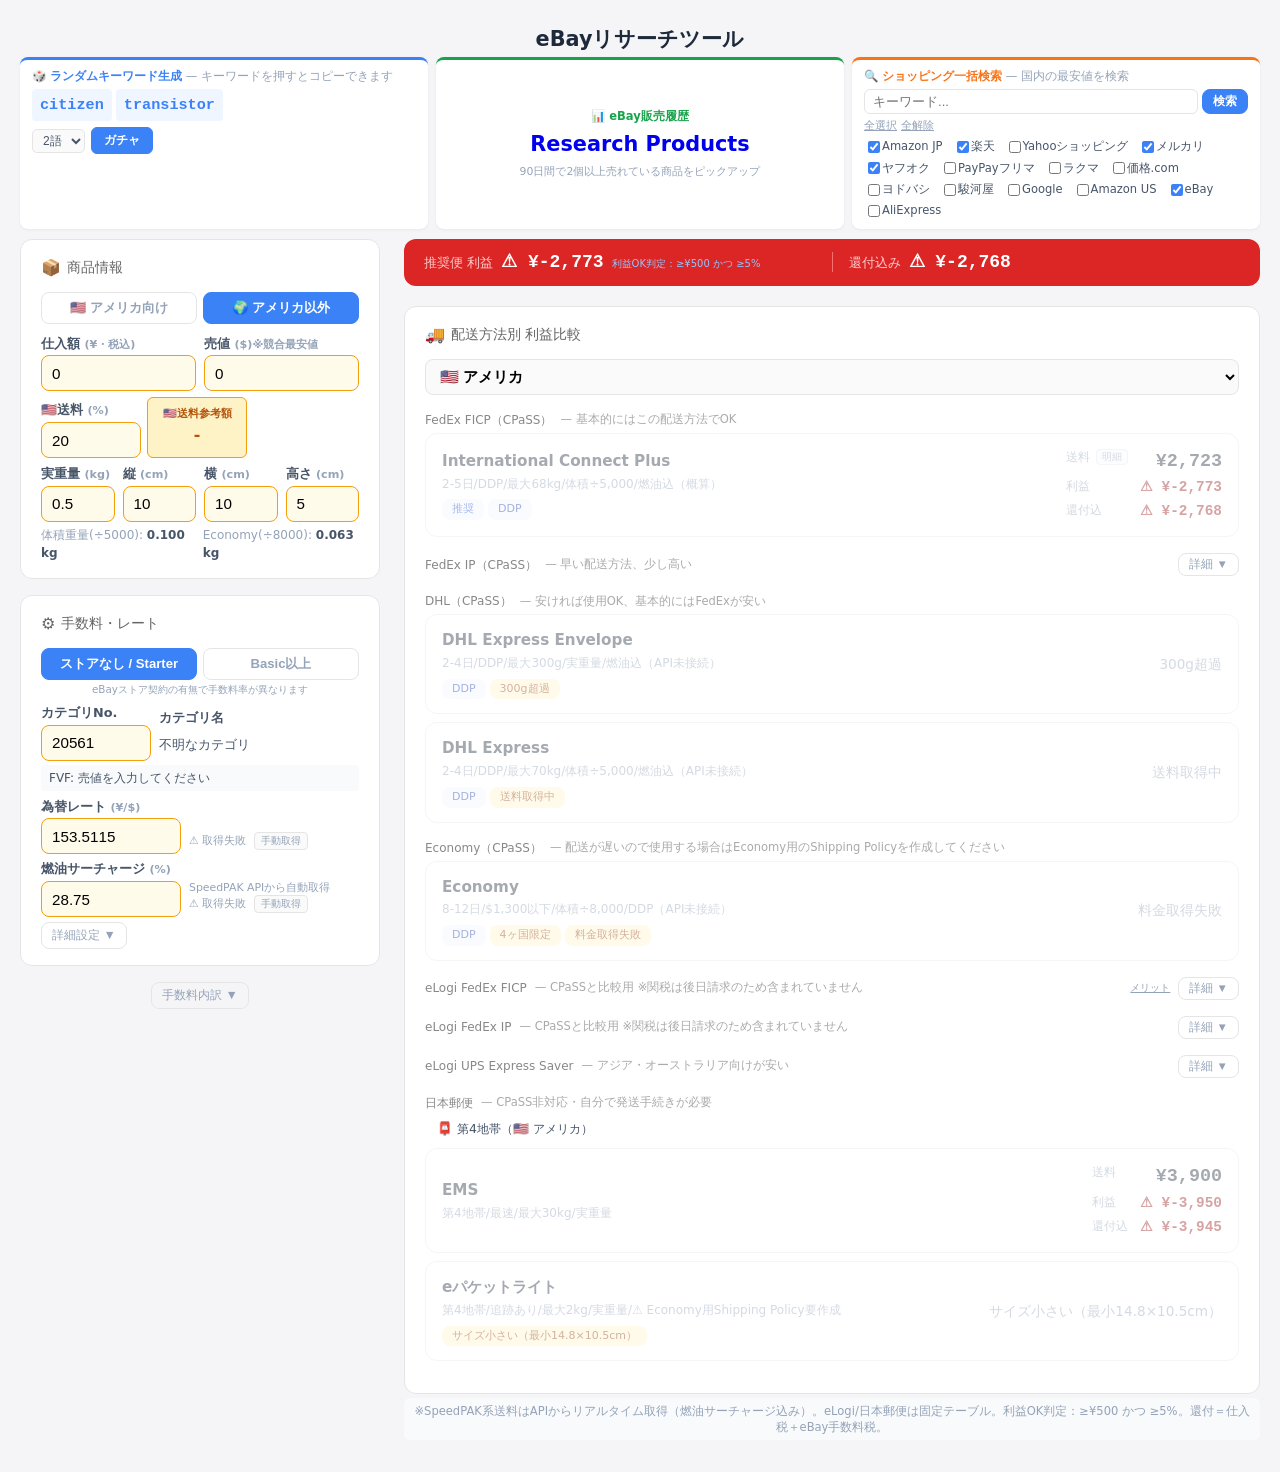
==== commit 3ad59263: "Update index.html shopSites delete" ====
--- a/index.html
+++ b/index.html
@@ -176,7 +176,7 @@
       <button class="shop-toggle" onclick="toggleShopAll(true)">全選択</button>
       <button class="shop-toggle" onclick="toggleShopAll(false)">全解除</button>
     </div>
-    <div class="shop-sites" id="shopSites"><label><input type="checkbox" data-shop="amazon_jp" checked="" onchange="saveShopChecks()"> Amazon JP</label><label><input type="checkbox" data-shop="rakuten" checked="" onchange="saveShopChecks()"> 楽天</label><label><input type="checkbox" data-shop="yahoo_shop" checked="" onchange="saveShopChecks()"> Yahooショッピング</label><label><input type="checkbox" data-shop="mercari" checked="" onchange="saveShopChecks()"> メルカリ</label><label><input type="checkbox" data-shop="yahoo_auc" checked="" onchange="saveShopChecks()"> ヤフオク</label><label><input type="checkbox" data-shop="paypay" checked="" onchange="saveShopChecks()"> PayPayフリマ</label><label><input type="checkbox" data-shop="rakuma" checked="" onchange="saveShopChecks()"> ラクマ</label><label><input type="checkbox" data-shop="kakaku" onchange="saveShopChecks()"> 価格.com</label><label><input type="checkbox" data-shop="yodobashi" onchange="saveShopChecks()"> ヨドバシ</label><label><input type="checkbox" data-shop="surugaya" onchange="saveShopChecks()"> 駿河屋</label><label><input type="checkbox" data-shop="google" checked="" onchange="saveShopChecks()"> Google</label><label><input type="checkbox" data-shop="amazon_us" onchange="saveShopChecks()"> Amazon US</label><label><input type="checkbox" data-shop="ebay" onchange="saveShopChecks()"> eBay</label><label><input type="checkbox" data-shop="aliexpress" onchange="saveShopChecks()"> AliExpress</label></div>
+    <div class="shop-sites" id="shopSites"></div>
   </div>
 </div>
 
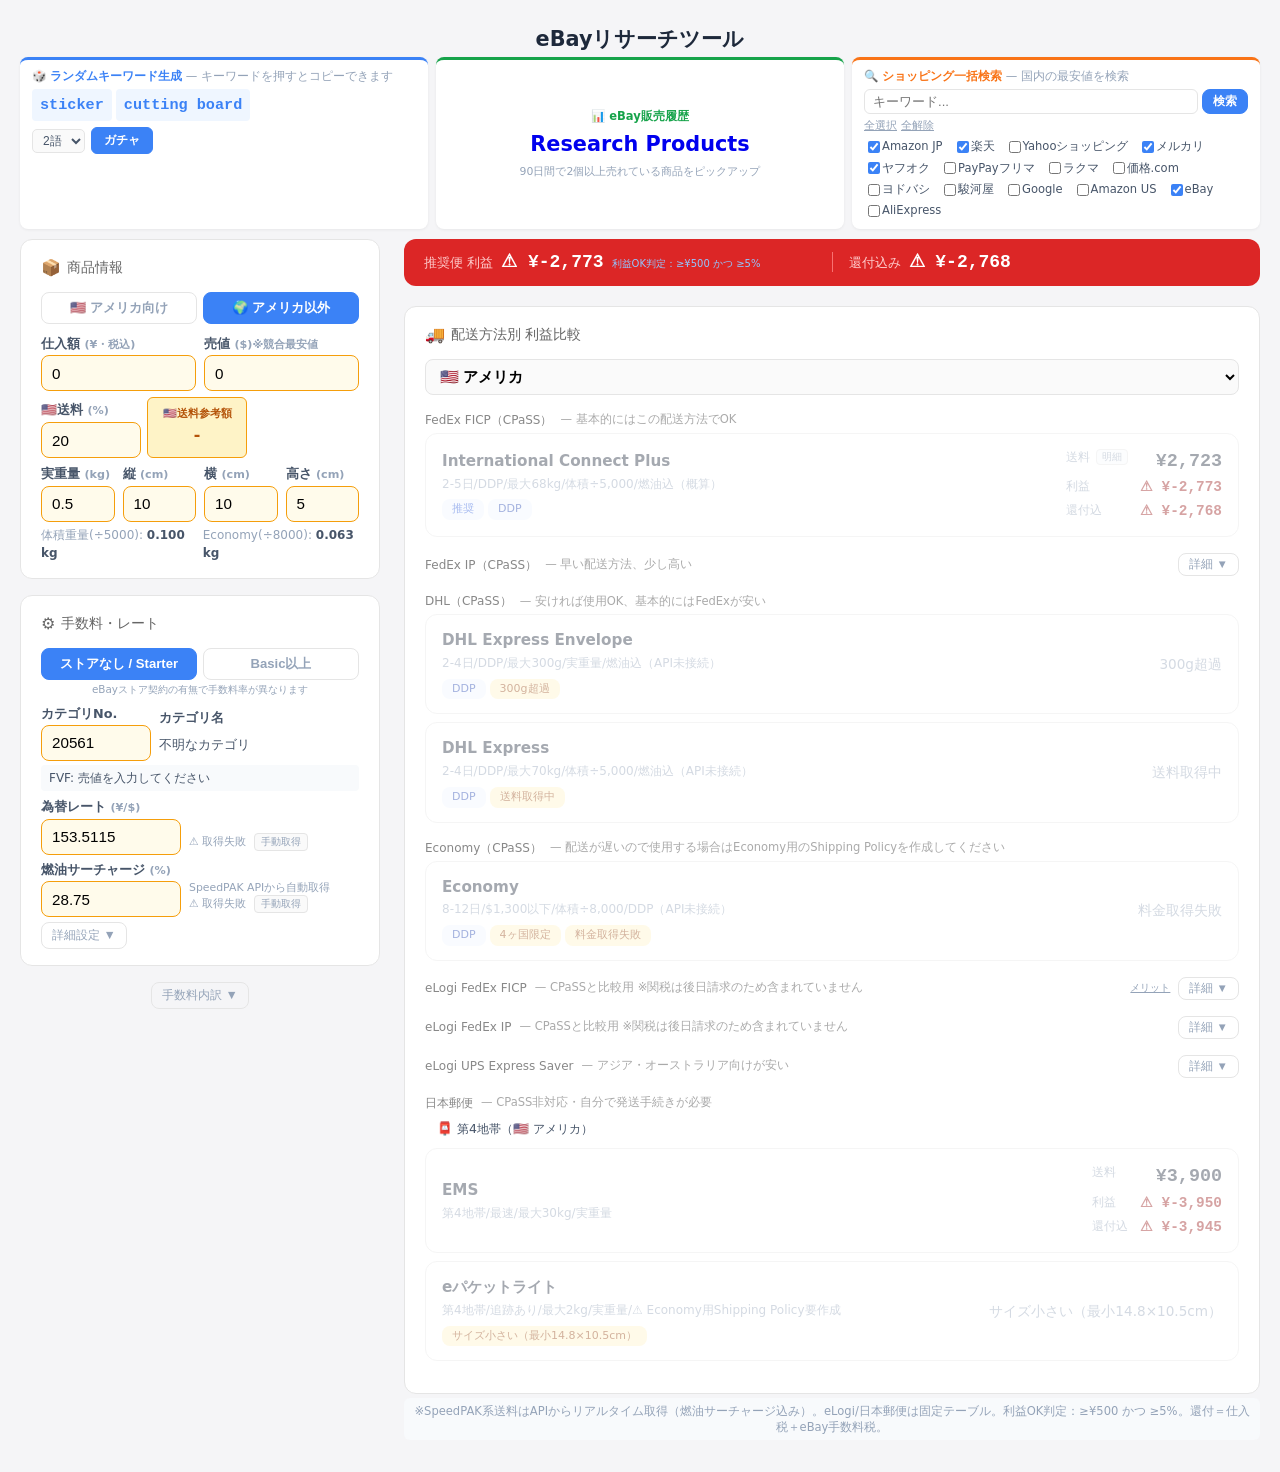
==== commit 90533d37: "Update resultContainer delete" ====
--- a/index.html
+++ b/index.html
@@ -370,54 +370,9 @@
 <div class="card">
   <h2><span class="icon">🚚</span> 配送方法別 利益比較</h2>
   <div style="margin-bottom:10px">
-    <select id="destCountry" style="height:36px;border:1px solid var(--border);border-radius:8px;padding:6px 10px;font-size:.95rem;width:100%;background:#fafafa;cursor:pointer;font-weight:600">
-    <option value="us">🇺🇸 アメリカ</option><option value="ca">🇨🇦 カナダ</option><option value="uk">🇬🇧 イギリス</option><option value="eu">🇪🇺 ヨーロッパ (DE/FR等)</option><option value="au">🇦🇺 オーストラリア</option><option value="east_asia">🌏 東アジア (韓国/台湾など)</option><option value="se_asia">🌏 東南アジア (SG/TH/MY等)</option></select>
+    <select id="destCountry" style="height:36px;border:1px solid var(--border);border-radius:8px;padding:6px 10px;font-size:.95rem;width:100%;background:#fafafa;cursor:pointer;font-weight:600"></select>
   </div>
-  <div id="resultsContainer"><div class="group-section"><div class="group-header"><span class="g-label">FedEx FICP（CPaSS）</span><span class="g-note">— 基本的にはこの配送方法でOK</span></div><div class="group-grid"><div class="method-row usable"><div class="mr-left"><div class="mr-name">International Connect Plus</div><div class="mr-sub">2-5日/DDU/最大68kg/体積÷5,000/燃油込</div><div class="mr-tags"><span class="method-tag tag-ok">利益OK</span></div></div><div class="mr-right">
-          <span class="lbl">送料 <button class="fee-detail-btn" onclick="event.stopPropagation();toggleFeePopup(this)" title="送料内訳">明細</button></span><span class="val val-cost">¥3,746</span>
-          <span class="lbl">利益</span><span class="val val-profit">¥3,976</span>
-          <span class="lbl">還付込</span><span class="val val-refund">¥6,391</span>
-        </div><div class="fee-popup" style="display:none"><div class="fp-header">送料内訳</div><div class="fp-row"><span class="fp-name">運送料金</span><span class="fp-val">¥2,417</span></div><div class="fp-row"><span class="fp-name">混雑時割増金</span><span class="fp-val">¥162</span></div><div class="fp-row"><span class="fp-name">燃料割増金</span><span class="fp-val">¥1,167</span></div><div class="fp-row fp-total"><span class="fp-name">合計</span><span class="fp-val">¥3,746</span></div></div></div></div></div><div class="group-section collapsed"><div class="group-header"><span class="g-label">FedEx IP（CPaSS）</span><span class="g-note">— 早い配送方法、少し高い</span><button class="group-toggle" onclick="this.closest(&#39;.group-section&#39;).classList.toggle(&#39;collapsed&#39;);this.textContent=this.closest(&#39;.group-section&#39;).classList.contains(&#39;collapsed&#39;)?&#39;詳細 ▼&#39;:&#39;閉じる ▲&#39;">詳細 ▼</button></div><div class="group-grid"><div class="method-row usable"><div class="mr-left"><div class="mr-name">FedEx IP Pak</div><div class="mr-sub">1-3日/DDU/最大2.5kg/実重量/燃油込</div><div class="mr-tags"><span class="method-tag tag-recommend">推奨</span><span class="method-tag tag-ok">利益OK</span><span class="method-tag tag-fast">速達</span></div></div><div class="mr-right">
-          <span class="lbl">送料 <button class="fee-detail-btn" onclick="event.stopPropagation();toggleFeePopup(this)" title="送料内訳">明細</button></span><span class="val val-cost">¥3,405</span>
-          <span class="lbl">利益</span><span class="val val-profit">¥4,317</span>
-          <span class="lbl">還付込</span><span class="val val-refund">¥6,732</span>
-        </div><div class="fee-popup" style="display:none"><div class="fp-header">送料内訳</div><div class="fp-row"><span class="fp-name">運送料金</span><span class="fp-val">¥2,263</span></div><div class="fp-row"><span class="fp-name">混雑時割増金</span><span class="fp-val">¥81</span></div><div class="fp-row"><span class="fp-name">燃料割増金</span><span class="fp-val">¥1,061</span></div><div class="fp-row fp-total"><span class="fp-name">合計</span><span class="fp-val">¥3,405</span></div></div></div><div class="method-row usable"><div class="mr-left"><div class="mr-name">FedEx IP Package</div><div class="mr-sub">1-3日/DDU/最大68kg/274cm/周囲330cm/体積÷5,000/燃油込</div><div class="mr-tags"><span class="method-tag tag-ok">利益OK</span><span class="method-tag tag-fast">速達</span></div></div><div class="mr-right">
-          <span class="lbl">送料 <button class="fee-detail-btn" onclick="event.stopPropagation();toggleFeePopup(this)" title="送料内訳">明細</button></span><span class="val val-cost">¥4,174</span>
-          <span class="lbl">利益</span><span class="val val-profit">¥3,548</span>
-          <span class="lbl">還付込</span><span class="val val-refund">¥5,963</span>
-        </div><div class="fee-popup" style="display:none"><div class="fp-header">送料内訳</div><div class="fp-row"><span class="fp-name">運送料金</span><span class="fp-val">¥2,712</span></div><div class="fp-row"><span class="fp-name">混雑時割増金</span><span class="fp-val">¥162</span></div><div class="fp-row"><span class="fp-name">燃料割増金</span><span class="fp-val">¥1,300</span></div><div class="fp-row fp-total"><span class="fp-name">合計</span><span class="fp-val">¥4,174</span></div></div></div><div class="method-row dimmed"><div class="mr-left"><div class="mr-name">FedEx IP Envelope</div><div class="mr-sub">1-3日/DDU/最大500g/内寸23.5×33.5×3cm/$500以下/燃油込</div><div class="mr-tags"><span class="method-tag tag-fast">速達</span><span class="method-tag tag-limit">サイズ超過(23.5x33.5x3cm)</span></div></div><div class="mr-na">サイズ超過(23.5x33.5x3cm)</div></div></div></div><div class="group-section"><div class="group-header"><span class="g-label">DHL（CPaSS）</span><span class="g-note">— 安ければ使用OK、基本的にはFedExが安い</span></div><div class="group-grid"><div class="method-row usable"><div class="mr-left"><div class="mr-name">DHL Express</div><div class="mr-sub">2-4日/DDU/最大30kg/体積÷5,000/燃油込</div><div class="mr-tags"><span class="method-tag tag-ok">利益OK</span></div></div><div class="mr-right">
-          <span class="lbl">送料 <button class="fee-detail-btn" onclick="event.stopPropagation();toggleFeePopup(this)" title="送料内訳">明細</button></span><span class="val val-cost">¥4,297</span>
-          <span class="lbl">利益</span><span class="val val-profit">¥3,425</span>
-          <span class="lbl">還付込</span><span class="val val-refund">¥5,840</span>
-        </div><div class="fee-popup" style="display:none"><div class="fp-header">送料内訳</div><div class="fp-row"><span class="fp-name">運送料金</span><span class="fp-val">¥3,177</span></div><div class="fp-row"><span class="fp-name">燃料割増金</span><span class="fp-val">¥1,120</span></div><div class="fp-row fp-total"><span class="fp-name">合計</span><span class="fp-val">¥4,297</span></div></div></div><div class="method-row dimmed"><div class="mr-left"><div class="mr-name">DHL Express Envelope</div><div class="mr-sub">2-4日/DDU/最大300g/実重量/燃油込</div><div class="mr-tags"><span class="method-tag tag-limit">300g超過</span></div></div><div class="mr-na">300g超過</div></div></div></div><div class="group-section"><div class="group-header"><span class="g-label">Economy（CPaSS）</span><span class="g-note">— 配送が遅いので使用する場合はEconomy用のShipping Policyを作成してください</span></div><div class="group-grid"><div class="method-row usable"><div class="mr-left"><div class="mr-name">Economy</div><div class="mr-sub">7-10日/£135以下/体積÷8,000/DDU</div><div class="mr-tags"><span class="method-tag tag-ok">利益OK</span><span class="method-tag tag-limit">4ヶ国限定</span></div></div><div class="mr-right">
-          <span class="lbl">送料 <button class="fee-detail-btn" onclick="event.stopPropagation();toggleFeePopup(this)" title="送料内訳">明細</button></span><span class="val val-cost">¥1,749</span>
-          <span class="lbl">利益</span><span class="val val-profit">¥5,973</span>
-          <span class="lbl">還付込</span><span class="val val-refund">¥8,388</span>
-        </div><div class="fee-popup" style="display:none"><div class="fp-header">送料内訳</div><div class="fp-row"><span class="fp-name">運送料金</span><span class="fp-val">¥1,482</span></div><div class="fp-row"><span class="fp-name">燃料割増金</span><span class="fp-val">¥267</span></div><div class="fp-row fp-total"><span class="fp-name">合計</span><span class="fp-val">¥1,749</span></div></div></div></div></div><div class="group-section collapsed"><div class="group-header"><span class="g-label">eLogi FedEx FICP</span><span class="g-note">— CPaSSと比較用 ※関税は後日請求のため含まれていません</span><span style="font-size:.62rem;color:var(--text3);cursor:pointer;margin-left:4px;text-decoration:underline" onclick="event.stopPropagation();const d=document.getElementById(&#39;elogiMeritPopup&#39;);d.style.display=d.style.display===&#39;none&#39;?&#39;block&#39;:&#39;none&#39;">メリット</span><button class="group-toggle" onclick="this.closest(&#39;.group-section&#39;).classList.toggle(&#39;collapsed&#39;);this.textContent=this.closest(&#39;.group-section&#39;).classList.contains(&#39;collapsed&#39;)?&#39;詳細 ▼&#39;:&#39;閉じる ▲&#39;">詳細 ▼</button></div><div id="elogiMeritPopup" style="display: none; font-size: 0.68rem; color: var(--text2); background: rgb(248, 250, 252); border: 1px solid var(--border); border-radius: 6px; padding: 6px 10px; margin: -4px 12px 6px; line-height: 1.4;"><b>手数料の免除</b><br><b>【地域外配達料が発生しない国】</b><br>米国、ヨーロッパ、アジア主要国等は、FICPを利用の場合は「地域外配達料」は発生しない。</div><div class="group-grid"><div class="method-row usable"><div class="mr-left"><div class="mr-name">eLogi FICP</div><div class="mr-sub">2-5日/DDU/最大68kg/274cm/周囲330cm/体積÷5,000/サーチャージ込</div><div class="mr-tags"><span class="method-tag tag-ok">利益OK</span><span class="method-tag tag-compare">比較用</span></div></div><div class="mr-right">
-          <span class="lbl">送料 </span><span class="val val-cost">¥3,700</span>
-          <span class="lbl">利益</span><span class="val val-profit">¥4,022</span>
-          <span class="lbl">還付込</span><span class="val val-refund">¥6,437</span>
-        </div></div></div></div><div class="group-section collapsed"><div class="group-header"><span class="g-label">eLogi FedEx IP</span><span class="g-note">— CPaSSと比較用 ※関税は後日請求のため含まれていません</span><button class="group-toggle" onclick="this.closest(&#39;.group-section&#39;).classList.toggle(&#39;collapsed&#39;);this.textContent=this.closest(&#39;.group-section&#39;).classList.contains(&#39;collapsed&#39;)?&#39;詳細 ▼&#39;:&#39;閉じる ▲&#39;">詳細 ▼</button></div><div class="group-grid"><div class="method-row usable"><div class="mr-left"><div class="mr-name">eLogi IP Pak</div><div class="mr-sub">1-3日/DDU/最大2.5kg/実重量/44.45×52.71cm/サーチャージ込</div><div class="mr-tags"><span class="method-tag tag-ok">利益OK</span><span class="method-tag tag-compare">比較用</span></div></div><div class="mr-right">
-          <span class="lbl">送料 </span><span class="val val-cost">¥2,900</span>
-          <span class="lbl">利益</span><span class="val val-profit">¥4,822</span>
-          <span class="lbl">還付込</span><span class="val val-refund">¥7,237</span>
-        </div></div><div class="method-row usable"><div class="mr-left"><div class="mr-name">eLogi IP Package</div><div class="mr-sub">1-3日/DDU/最大68kg/274cm/周囲330cm/体積÷5,000/サーチャージ込</div><div class="mr-tags"><span class="method-tag tag-ok">利益OK</span><span class="method-tag tag-compare">比較用</span></div></div><div class="mr-right">
-          <span class="lbl">送料 </span><span class="val val-cost">¥3,300</span>
-          <span class="lbl">利益</span><span class="val val-profit">¥4,422</span>
-          <span class="lbl">還付込</span><span class="val val-refund">¥6,837</span>
-        </div></div><div class="method-row dimmed"><div class="mr-left"><div class="mr-name">eLogi IP Envelope</div><div class="mr-sub">1-3日/DDU/最大500g/$500以下/サーチャージ込</div><div class="mr-tags"><span class="method-tag tag-compare">比較用</span><span class="method-tag tag-limit">サイズ超過</span></div></div><div class="mr-na">サイズ超過</div></div></div></div><div class="group-section collapsed"><div class="group-header"><span class="g-label">eLogi UPS Express Saver</span><span class="g-note">— アジア・オーストラリア向けが安い</span><button class="group-toggle" onclick="this.closest(&#39;.group-section&#39;).classList.toggle(&#39;collapsed&#39;);this.textContent=this.closest(&#39;.group-section&#39;).classList.contains(&#39;collapsed&#39;)?&#39;詳細 ▼&#39;:&#39;閉じる ▲&#39;">詳細 ▼</button></div><div class="group-grid"><div class="method-row usable"><div class="mr-left"><div class="mr-name">UPS Express Saver</div><div class="mr-sub">2-5日/DDU/体積÷5,000/サーチャージ込</div><div class="mr-tags"><span class="method-tag tag-ok">利益OK</span><span class="method-tag tag-compare">比較用</span></div></div><div class="mr-right">
-          <span class="lbl">送料 </span><span class="val val-cost">¥3,900</span>
-          <span class="lbl">利益</span><span class="val val-profit">¥3,822</span>
-          <span class="lbl">還付込</span><span class="val val-refund">¥6,237</span>
-        </div></div></div></div><div class="group-section"><div class="group-header"><span class="g-label">日本郵便</span><span class="g-note">— CPaSS非対応・自分で発送手続きが必要</span></div><div class="group-note" style="font-size: 0.78rem; color: var(--text2); padding: 4px 12px; margin-bottom: 6px;">📮 第3地帯（🇬🇧 イギリス）</div><div class="group-grid"><div class="method-row usable"><div class="mr-left"><div class="mr-name">eパケットライト</div><div class="mr-sub">第3地帯/追跡あり/最大2kg/実重量/⚠️ Economy用Shipping Policy要作成</div><div class="mr-tags"><span class="method-tag tag-ok">利益OK</span></div></div><div class="mr-right">
-          <span class="lbl">送料 </span><span class="val val-cost">¥1,420</span>
-          <span class="lbl">利益</span><span class="val val-profit">¥6,302</span>
-          <span class="lbl">還付込</span><span class="val val-refund">¥8,717</span>
-        </div></div><div class="method-row usable"><div class="mr-left"><div class="mr-name">EMS</div><div class="mr-sub">第3地帯/最速/最大30kg/実重量</div><div class="mr-tags"><span class="method-tag tag-ok">利益OK</span></div></div><div class="mr-right">
-          <span class="lbl">送料 </span><span class="val val-cost">¥3,150</span>
-          <span class="lbl">利益</span><span class="val val-profit">¥4,572</span>
-          <span class="lbl">還付込</span><span class="val val-refund">¥6,987</span>
-        </div></div></div></div></div>
+  <div id="resultsContainer"></div>
 </div>
 <div class="note" style="text-align:center;margin-top:-12px;margin-bottom:16px" id="footerNote">
   ※SpeedPAK系送料はAPIからリアルタイム取得（燃油サーチャージ込み）。eLogi/日本郵便は固定テーブル。利益OK判定：≥¥500 かつ ≥5%。還付＝仕入税＋eBay手数料税。
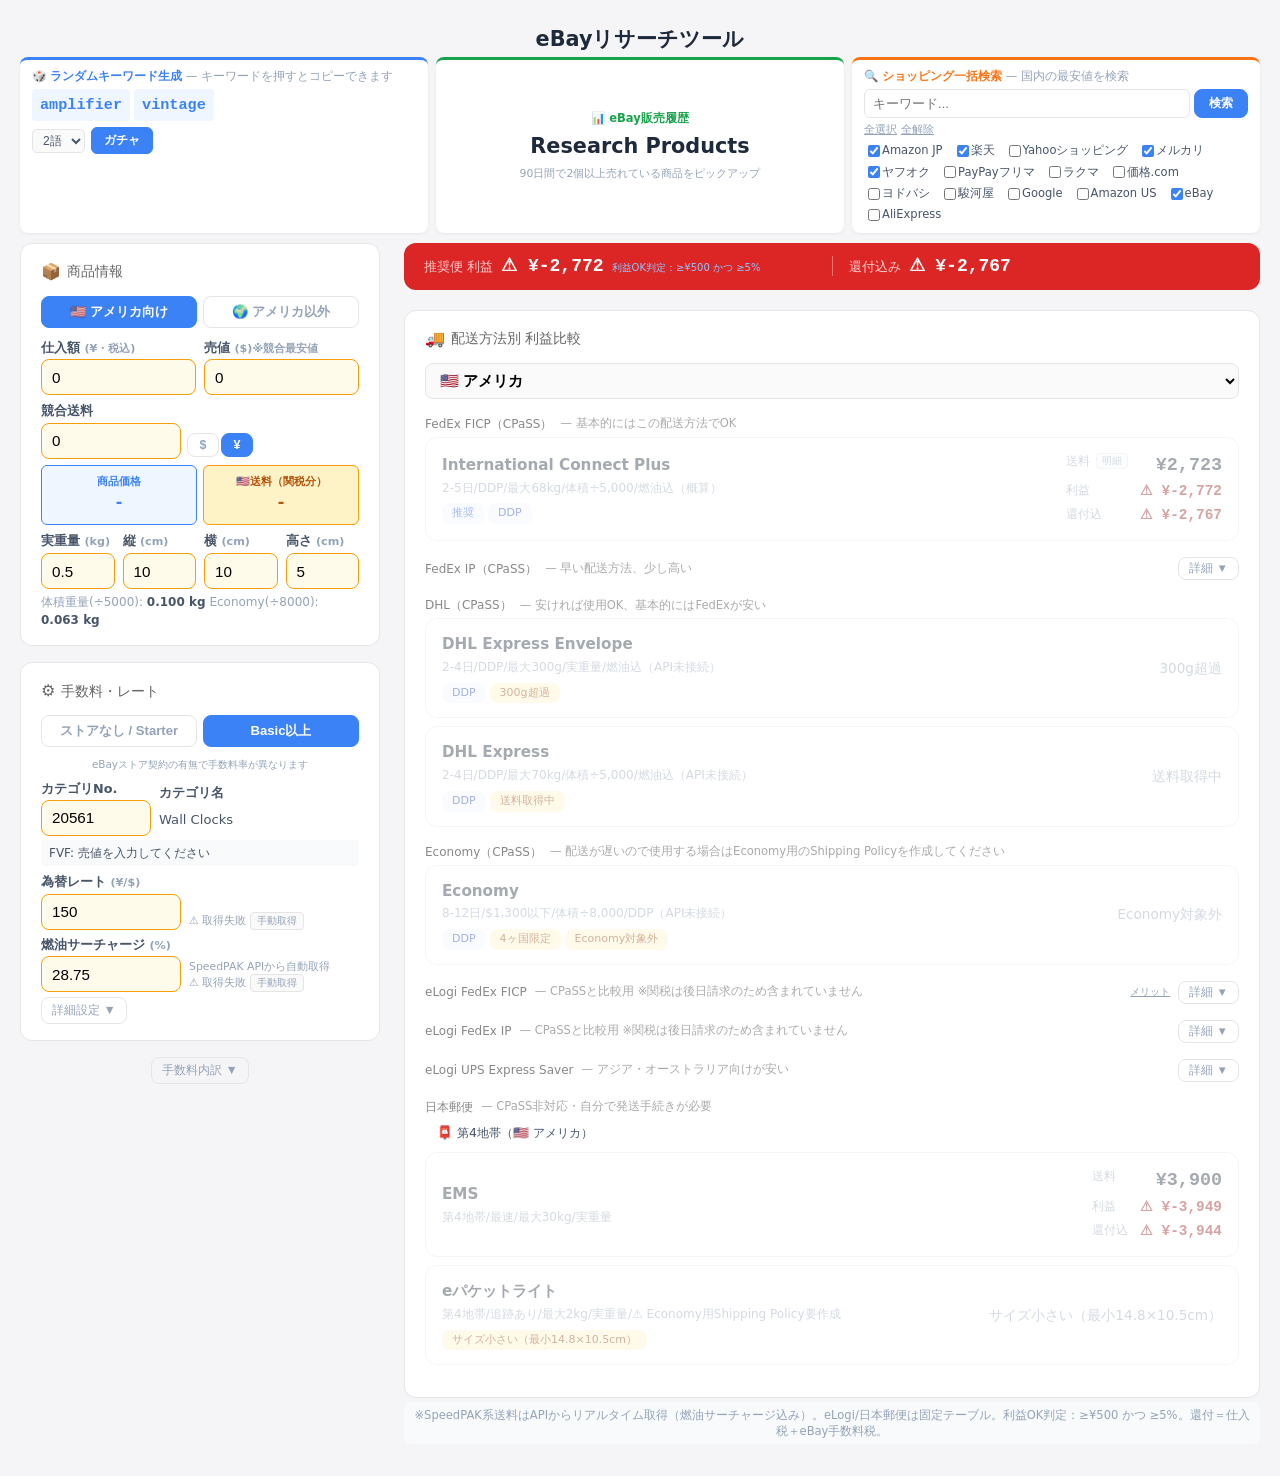
==== commit 3f0e9f80: "add new system data" ====
--- a/index.html
+++ b/index.html
@@ -1,2231 +1,247 @@
 <!DOCTYPE html>
-<!-- saved from url=(0059)https://tomomist12-sketch.github.io/ebay-profit-calculator/ -->
-<html lang="ja"><head><meta http-equiv="Content-Type" content="text/html; charset=UTF-8">
-
-<meta name="viewport" content="width=device-width, initial-scale=1.0">
-<title>eBayリサーチツール</title>
-<style>
-*{box-sizing:border-box;margin:0;padding:0}
-:root{
-  --bg:#f5f5f7;--card:#fff;--border:#e5e5e5;
-  --primary:#3b82f6;--primary-light:#eff6ff;
-  --green:#16a34a;--green-bg:#dcfce7;
-  --red:#dc2626;--red-bg:#fee2e2;
-  --text:#1e293b;--text2:#475569;--text3:#94a3b8;
-  --sp:#f97316;--sp-bg:#fff7ed;--sp-border:#fdba74;
-  --shadow:0 1px 3px rgba(0,0,0,.06);
-  --shadow2:0 4px 12px rgba(0,0,0,.08);
-  --radius:12px;
-}
-body{font-family:system-ui,-apple-system,"Segoe UI","Hiragino Sans",sans-serif;background:var(--bg);color:var(--text);line-height:1.5;padding:16px 20px;margin:0 auto;max-width:1400px}
-h1{font-size:1.3rem;text-align:center;padding:8px 0 2px;font-weight:700}
-.subtitle{text-align:center;font-size:.82rem;color:var(--text3);margin-bottom:12px}
-
-/* ===== Section Card ===== */
-.card{background:var(--card);border:1px solid var(--border);border-radius:var(--radius);padding:1rem 1.25rem;margin-bottom:16px}
-.card h2{font-size:14px;font-weight:500;color:#666;margin:0 0 12px;padding:0;border:none;display:flex;align-items:center;gap:6px}
-.card h2 .icon{font-size:1rem}
-
-/* ===== 2-Column Layout ===== */
-.main-layout{display:grid;grid-template-columns:360px 1fr;gap:24px;align-items:start}
-.left-column{display:flex;flex-direction:column;gap:16px;position:sticky;top:16px}
-.left-column .card{margin-bottom:0}
-.right-column{min-width:0}
-
-/* ===== Profit Summary ===== */
-.profit-summary{display:flex;align-items:center;gap:16px;background:#2563eb;border:none;border-radius:12px;padding:10px 20px;margin-bottom:20px}
-.profit-summary-item{display:flex;align-items:baseline;gap:8px;flex:1}
-.profit-summary-item .p-label{font-size:13px;color:#bfdbfe;white-space:nowrap}
-.profit-summary-item .p-val{font-size:18px;font-weight:700;font-family:"SF Mono",Consolas,monospace;color:#fff;white-space:nowrap}
-.profit-summary-item .p-sub{display:none}
-.profit-summary.negative{background:#dc2626}
-.profit-summary.negative .p-label{color:#fecaca}
-.profit-summary.negative .p-val{color:#fff}
-.profit-summary.negative .profit-summary-divider{background:#f87171}
-.profit-summary-divider{width:1px;height:20px;background:#60a5fa;flex-shrink:0}
-
-/* ===== Fee Detail Section ===== */
-.fee-detail-section{margin-bottom:16px}
-
-.field{display:flex;flex-direction:column;gap:2px}
-.field label{font-size:.8rem;color:var(--text2);font-weight:600;white-space:nowrap}
-.field input{height:36px;border:1px solid var(--border);border-radius:8px;padding:6px 10px;font-size:.95rem;width:100%;transition:border-color .15s;background:#fafafa}
-.field input:focus{outline:none;border-color:var(--primary);background:#fff;box-shadow:0 0 0 2px var(--primary-light)}
-.field input.highlight{background:#fffbeb;border-color:#f59e0b}
-.field .unit{font-size:.7rem;color:var(--text3)}
-.grid2{display:grid;grid-template-columns:1fr 1fr;gap:8px}
-.grid3{display:grid;grid-template-columns:1fr 1fr 1fr;gap:8px}
-.grid4{display:grid;grid-template-columns:1fr 1fr 1fr 1fr;gap:8px}
-
-.fee-row{display:flex;justify-content:space-between;align-items:center;padding:3px 0;font-size:.85rem}
-.fee-row .fee-label{color:var(--text2)}
-.fee-row .fee-val{font-weight:600;font-family:"SF Mono",Consolas,monospace}
-.fee-total{border-top:1.5px solid var(--border);margin-top:4px;padding-top:5px;font-weight:700;font-size:.9rem}
-.divider{border:none;border-top:1px dashed var(--border);margin:5px 0}
-
-.toggle-btn{display:inline-flex;align-items:center;gap:4px;background:none;border:1px solid var(--border);border-radius:8px;padding:4px 10px;font-size:.78rem;cursor:pointer;color:var(--text3);transition:all .15s}
-.toggle-btn:hover{background:var(--primary-light);border-color:var(--primary);color:var(--primary)}
-.toggle-btn.active{background:var(--primary);color:#fff;border-color:var(--primary)}
-.settings-content{display:none;margin-top:8px}
-.settings-content.show{display:block}
-.note{font-size:.72rem;color:var(--text3);margin-top:5px;padding:5px 8px;background:#f8fafc;border-radius:6px;line-height:1.4}
-
-/* ===== Group Section ===== */
-.group-section{margin-bottom:16px}
-.group-header{display:flex;align-items:center;gap:8px;margin:16px 0 4px;font-size:12px;color:#888;background:none;border:none;padding:0}
-.group-header .g-label{white-space:nowrap;color:#888;font-size:12px;font-weight:500}
-.group-header .g-note{font-size:.72rem;font-weight:400;color:#aaa;flex:1;min-width:0;overflow:hidden;text-overflow:ellipsis;white-space:nowrap}
-
-.group-grid{display:grid;grid-template-columns:1fr;gap:8px}
-
-/* ===== Method Card ===== */
-.method-row{display:grid;grid-template-columns:1fr auto;gap:0;border-radius:var(--radius);padding:14px 16px;border:1px solid var(--border);background:#fff;align-items:center;position:relative}
-.method-row.usable{background:#fafcff;border:2px solid #3b82f6;border-radius:var(--radius)}
-.method-row.dimmed{opacity:.4}
-.method-row .mr-left{display:flex;flex-direction:column;gap:3px;min-width:0}
-.method-row .mr-name{font-size:.95rem;font-weight:600}
-.method-row .mr-sub{font-size:.75rem;color:var(--text3);line-height:1.4}
-.method-row .mr-tags{display:flex;flex-wrap:wrap;gap:4px;margin-top:4px}
-.method-row .mr-right{display:grid;grid-template-columns:auto auto;gap:2px 12px;font-size:.9rem;text-align:right;white-space:nowrap;align-content:center}
-.method-row .mr-right .lbl{color:var(--text3);text-align:left;font-size:12px}
-.method-row .mr-right .val{font-weight:600;font-family:"SF Mono",Consolas,monospace}
-.method-row .mr-right .val-cost{font-size:1.15rem;font-weight:700}
-.method-row .mr-right .val-profit{color:#0F6E56}
-.method-row .mr-right .val-refund{color:#0F6E56}
-.method-row .mr-right .val-neg{color:#991b1b}
-.method-row .mr-na{font-size:.85rem;color:var(--text3)}
-
-/* ===== Tags ===== */
-.method-tag{font-size:11px;padding:2px 10px;border-radius:8px;display:inline-block}
-.tag-ok{background:#dcfce7;color:#166534}
-.tag-ddp{background:#eff6ff;color:#1e40af}
-.tag-recommend{background:#eff6ff;color:#1d4ed8}
-.tag-fast{background:#f5f5f4;color:#57534e}
-.tag-limit{background:#fef3c7;color:#92400e}
-.tag-compare{background:#f5f5f4;color:#57534e}
-.tag-ng{background:#fee2e2;color:#991b1b}
-
-/* Fee detail popup */
-.fee-detail-btn{font-size:.6rem;padding:1px 5px;border:1px solid var(--border);border-radius:4px;background:#f8fafc;cursor:pointer;color:var(--text3);vertical-align:middle;margin-left:2px;line-height:1.2}
-.fee-detail-btn:hover{background:var(--primary-light);border-color:var(--primary);color:var(--primary)}
-.fee-popup{position:absolute;top:100%;right:0;z-index:100;background:#fff;border:1.5px solid var(--primary);border-radius:8px;box-shadow:0 4px 12px rgba(0,0,0,.15);padding:10px 14px;min-width:240px;margin-top:4px}
-.fp-header{font-size:.82rem;font-weight:700;color:var(--primary);border-bottom:2px solid var(--primary);padding-bottom:5px;margin-bottom:6px}
-.fp-row{display:flex;justify-content:space-between;align-items:center;padding:3px 0;font-size:.8rem;gap:12px}
-.fp-name{color:var(--text2);flex:1;min-width:0}
-.fp-val{font-weight:600;font-family:"SF Mono",Consolas,monospace;white-space:nowrap}
-.fp-total{border-top:1.5px solid var(--border);margin-top:4px;padding-top:5px;font-weight:700;font-size:.82rem}
-
-.group-section.collapsed .group-grid{display:none}
-.group-toggle{font-size:.72rem;padding:3px 10px;border:1px solid var(--border);border-radius:8px;background:var(--card);cursor:pointer;color:var(--text3);margin-left:auto}
-.group-toggle:hover{background:var(--primary-light);color:var(--primary);border-color:var(--primary)}
-.unavail-note{font-size:.78rem;color:#991b1b;padding:4px 12px;margin-bottom:6px}
-
-.mode-bar{display:flex;gap:6px;margin-bottom:10px}
-.mode-btn{flex:1;padding:6px 10px;border:1px solid var(--border);border-radius:8px;background:var(--card);cursor:pointer;font-size:.82rem;font-weight:600;color:var(--text3);text-align:center;transition:all .15s}
-.mode-btn:hover{border-color:var(--primary);color:var(--primary)}
-.mode-btn.active{background:var(--primary);color:#fff;border-color:var(--primary)}
-.pricing-info{font-size:.78rem;color:var(--text2);padding:6px 8px;background:#f8fafc;border-radius:6px;margin-top:4px;line-height:1.5}
-.pricing-info strong{color:var(--text);font-family:"SF Mono",Consolas,monospace}
-
-/* ===== Shopping Search Bar ===== */
-.shop-search-bar{background:var(--card);border-radius:8px;box-shadow:var(--shadow);padding:6px 12px;margin-bottom:10px}
-.shop-search-top{display:flex;align-items:center;gap:8px}
-.shop-search-top input[type="text"]{flex:1;border:1px solid var(--border);border-radius:8px;padding:5px 10px;font-size:.9rem;min-width:0}
-.shop-search-top input[type="text"]:focus{outline:none;border-color:var(--primary);box-shadow:0 0 0 2px var(--primary-light)}
-.shop-search-btn{font-size:.78rem;padding:5px 14px;border:1px solid var(--primary);border-radius:8px;background:var(--primary);color:#fff;cursor:pointer;font-weight:600;white-space:nowrap}
-.shop-search-btn:hover{background:#2563eb}
-.shop-sites{display:flex;flex-wrap:wrap;gap:2px 6px;margin-top:4px}
-.shop-sites label{font-size:.72rem;color:var(--text2);cursor:pointer;display:flex;align-items:center;gap:2px;padding:1px 4px;border-radius:4px;transition:background .1s;white-space:nowrap;user-select:none}
-.shop-sites label:hover{background:var(--primary-light)}
-.shop-sites input[type="checkbox"]{width:12px;height:12px;margin:0;accent-color:var(--primary)}
-.shop-toggle{font-size:.7rem;color:var(--text3);cursor:pointer;border:none;background:none;padding:0;text-decoration:underline}
-.shop-toggle:hover{color:var(--primary)}
-
-</style>
+<html lang="ja">
+<head>
+  <meta charset="UTF-8">
+  <meta name="viewport" content="width=device-width, initial-scale=1.0">
+  <title>eBayリサーチツール</title>
+  <link rel="stylesheet" href="./css/style.css">
 </head>
 <body>
 
 <h1>eBayリサーチツール</h1>
 
-<div class="tool-bar" style="display:grid;grid-template-columns:1fr 1fr 1fr;gap:8px;margin-bottom:10px">
-  <!-- 1. キーワードガチャ -->
-  <div style="background:var(--card);border-radius:8px;box-shadow:var(--shadow);padding:8px 12px;border-top:3px solid var(--primary)">
-    <div style="font-size:.72rem;margin-bottom:4px"><span style="font-weight:700;color:var(--primary)">🎲 ランダムキーワード生成</span> <span style="color:var(--text3)">— キーワードを押すとコピーできます</span></div>
-    <div id="kwResult" style="font-size:.95rem;font-weight:700;color:var(--primary);font-family:&#39;SF Mono&#39;,Consolas,monospace;min-height:28px;line-height:28px;overflow:hidden;text-overflow:ellipsis;white-space:nowrap;margin-bottom:6px"><span style="background:var(--primary-light);padding:2px 8px;border-radius:4px;margin-right:4px;display:inline-block;cursor:pointer" onclick="copyOneKw(this)" title="クリックでコピー">oil paint</span><span style="background:var(--primary-light);padding:2px 8px;border-radius:4px;margin-right:4px;display:inline-block;cursor:pointer" onclick="copyOneKw(this)" title="クリックでコピー">unused</span></div>
-    <div style="display:flex;align-items:center;gap:6px">
-      <select id="kwCount" style="font-size:.75rem;padding:3px 6px;border:1px solid var(--border);border-radius:5px;background:#fafafa;color:var(--text2)">
-        <option value="1">1語</option><option value="2" selected="">2語</option><option value="3">3語</option><option value="5">5語</option>
+<div class="tool-bar">
+  <div class="tool-card tool-card-primary">
+    <div class="tool-header">
+      <span class="tool-title-primary">🎲 ランダムキーワード生成</span> 
+      <span class="tool-desc">— キーワードを押すとコピーできます</span>
+    </div>
+    <div id="kwResult" class="kw-result"></div>
+    <div class="l-flex-align-center">
+      <select id="kwCount" class="kw-select">
+        <option value="1">1語</option><option value="2" selected>2語</option><option value="3">3語</option><option value="5">5語</option>
       </select>
-      <button onclick="rollKw()" style="font-size:.75rem;padding:4px 12px;border:1.5px solid var(--primary);border-radius:6px;background:var(--primary);color:#fff;cursor:pointer;font-weight:600;white-space:nowrap">ガチャ</button>
-    </div>
-  </div>
-  <!-- 2. eBay販売履歴 -->
-  <a href="https://www.ebay.com/sh/research?marketplace=EBAY-US&amp;tabName=SOLD" target="_blank" style="background: var(--card); border-radius: 8px; box-shadow: var(--shadow); padding: 8px 12px; border-top: 3px solid var(--green); text-decoration: none; display: flex; flex-direction: column; align-items: center; justify-content: center; gap: 4px; transition: 0.15s;" onmouseover="this.style.background=&#39;var(--green-bg)&#39;" onmouseout="this.style.background=&#39;var(--card)&#39;">
-    <div style="font-size:.72rem;font-weight:700;color:var(--green)">📊 eBay販売履歴</div>
-    <div style="font-size:1.3rem;font-weight:700">Research Products</div>
-    <div style="font-size:.68rem;color:var(--text3)">90日間で2個以上売れている商品をピックアップ</div>
+      <button id="btnRollKw" class="btn-primary-small">ガチャ</button>
+    </div>
+  </div>
+
+  <a href="https://www.ebay.com/sh/research?marketplace=EBAY-US&tabName=SOLD" target="_blank" class="tool-card-green">
+    <div class="tool-title-green">📊 eBay販売履歴</div>
+    <div class="tool-big-title">Research Products</div>
+    <div class="tool-sub-desc">90日間で2個以上売れている商品をピックアップ</div>
   </a>
-  <!-- 3. ショッピング一括検索 -->
-  <div style="background:var(--card);border-radius:8px;box-shadow:var(--shadow);padding:8px 12px;border-top:3px solid var(--sp)">
-    <div style="font-size:.72rem;margin-bottom:4px"><span style="font-weight:700;color:var(--sp)">🔍 ショッピング一括検索</span> <span style="color:var(--text3)">— 国内の最安値を検索</span></div>
-    <div style="display:flex;gap:4px;margin-bottom:4px">
-      <input type="text" id="shopQuery" placeholder="キーワード..." style="flex:1;border:1.5px solid var(--border);border-radius:6px;padding:4px 8px;font-size:.82rem;min-width:0" onkeydown="if(event.key===&#39;Enter&#39;)shopSearch()">
-      <button class="shop-search-btn" onclick="shopSearch()" style="font-size:.72rem;padding:4px 10px">検索</button>
-    </div>
-    <div style="display:flex;align-items:center;gap:4px;margin-bottom:2px">
-      <button class="shop-toggle" onclick="toggleShopAll(true)">全選択</button>
-      <button class="shop-toggle" onclick="toggleShopAll(false)">全解除</button>
+
+  <div class="tool-card tool-card-sp">
+    <div class="tool-header">
+      <span class="tool-title-sp">🔍 ショッピング一括検索</span> 
+      <span class="tool-desc">— 国内の最安値を検索</span>
+    </div>
+    <div class="l-flex-gap4 u-mb-4">
+      <input type="text" id="shopQuery" class="shop-input" placeholder="キーワード...">
+      <button id="btnShopSearch" class="shop-search-btn">検索</button>
+    </div>
+    <div class="l-flex-align-center-gap4 u-mb-2">
+      <button id="btnShopAll" class="shop-toggle">全選択</button>
+      <button id="btnShopClear" class="shop-toggle">全解除</button>
     </div>
     <div class="shop-sites" id="shopSites"></div>
   </div>
 </div>
 
-<!-- ===== 2カラムレイアウト ===== -->
 <div class="main-layout">
-<div class="left-column">
-
-  <!-- 商品情報 -->
-  <div class="card">
-    <h2><span class="icon">📦</span> 商品情報</h2>
-    <div class="mode-bar">
-      <button class="mode-btn" id="modeUs" onclick="setPricingMode(&#39;us&#39;)">🇺🇸 アメリカ向け</button>
-      <button class="mode-btn active" id="modeOther" onclick="setPricingMode(&#39;other&#39;)">🌍 アメリカ以外</button>
-    </div>
-    <div class="grid2" style="margin-bottom:6px">
-      <div class="field">
-        <label>仕入額 <span class="unit">(¥・税込)</span></label>
-        <input type="text" inputmode="decimal" id="purchasePrice" value="0" class="highlight">
-      </div>
-      <div class="field">
-        <label>売値 <span class="unit">($)※競合最安値</span></label>
-        <input type="text" inputmode="decimal" id="sellingPrice" value="0" class="highlight">
-      </div>
-    </div>
-    <!-- 🇺🇸 アメリカ向け -->
-    <div id="usSection" style="margin-bottom: 6px; display: none;">
-      <div style="display:flex;gap:6px;align-items:flex-end;margin-bottom:6px" id="compShippingRow">
-        <div class="field" style="width:140px">
-          <label>競合送料</label>
-          <input type="text" inputmode="decimal" id="compShipping" value="0" class="highlight">
-        </div>
-        <div style="display:flex;gap:2px;margin-bottom:1px">
-          <button class="mode-btn" id="compCurrUsd" onclick="setCompShippingCurrency(&#39;usd&#39;)" style="padding:4px 10px;font-size:.78rem;min-width:32px">$</button>
-          <button class="mode-btn active" id="compCurrJpy" onclick="setCompShippingCurrency(&#39;jpy&#39;)" style="padding:4px 10px;font-size:.78rem;min-width:32px">¥</button>
-        </div>
-      </div>
-      <div style="display:flex;gap:6px">
-        <div style="flex:1;padding:8px 10px;border-radius:6px;background:var(--primary-light);border:1.5px solid var(--primary);text-align:center">
-          <div style="font-size:.68rem;color:var(--primary);font-weight:600">商品価格</div>
-          <div id="listPrice" style="font-size:1.1rem;font-weight:700;color:var(--primary);font-family:&#39;SF Mono&#39;,Consolas,monospace">$179.84</div>
-        </div>
-        <div style="flex:1;padding:8px 10px;border-radius:6px;background:#fef3c7;border:1.5px solid #f59e0b;text-align:center">
-          <div style="font-size:.68rem;color:#b45309;font-weight:600">🇺🇸送料（関税分）</div>
-          <div id="listShipping" style="font-size:1.1rem;font-weight:700;color:#b45309;font-family:&#39;SF Mono&#39;,Consolas,monospace">$33.09</div>
-        </div>
-      </div>
-    </div>
-    <!-- 🌍 アメリカ以外 -->
-    <div id="otherSection" style="">
-      <div style="display:flex;gap:6px;align-items:flex-end;margin-bottom:6px">
-        <div class="field" style="width:100px">
-          <label>🇺🇸送料 <span class="unit">(%)</span></label>
-          <input type="text" inputmode="decimal" id="usShippingPct" value="20" class="highlight">
-        </div>
-        <div style="padding:8px 10px;border-radius:6px;background:#fef3c7;border:1.5px solid #f59e0b;text-align:center;min-width:100px">
-          <div style="font-size:.68rem;color:#b45309;font-weight:600">🇺🇸送料参考額</div>
-          <div id="usShippingRef" style="font-size:1.1rem;font-weight:700;color:#b45309;font-family:&#39;SF Mono&#39;,Consolas,monospace">-</div>
-        </div>
-      </div>
-    </div>
-    <div class="grid4">
-      <div class="field">
-        <label>実重量 <span class="unit">(kg)</span></label>
-        <input type="text" inputmode="decimal" id="weight" value="0.5" class="highlight">
-      </div>
-      <div class="field">
-        <label>縦 <span class="unit">(cm)</span></label>
-        <input type="text" inputmode="decimal" id="length" value="10" class="highlight">
-      </div>
-      <div class="field">
-        <label>横 <span class="unit">(cm)</span></label>
-        <input type="text" inputmode="decimal" id="width" value="10" class="highlight">
-      </div>
-      <div class="field">
-        <label>高さ <span class="unit">(cm)</span></label>
-        <input type="text" inputmode="decimal" id="height" value="5" class="highlight">
-      </div>
-    </div>
-    <div style="display:flex;gap:12px;margin-top:4px;font-size:.75rem;color:var(--text3)">
-      <span>体積重量(÷5000): <strong id="volWeight" style="color:var(--text2)">0.680 kg</strong></span>
-      <span>Economy(÷8000): <strong id="volWeightEco" style="color:var(--text2)">0.425 kg</strong></span>
-    </div>
-  </div>
-
-  <!-- 手数料設定 -->
-  <div class="card">
-    <h2><span class="icon">⚙️</span> 手数料・レート</h2>
-    <!-- ストアプラン切替 -->
-    <div class="mode-bar" style="margin-bottom:2px">
-      <button class="mode-btn active" id="planNoStore" onclick="setStorePlan(&#39;noStore&#39;)">ストアなし / Starter</button>
-      <button class="mode-btn" id="planStore" onclick="setStorePlan(&#39;store&#39;)">Basic以上</button>
-    </div>
-    <div style="font-size:.65rem;color:var(--text3);text-align:center;margin-bottom:6px">eBayストア契約の有無で手数料率が異なります</div>
-    <!-- カテゴリNo + 名前 -->
-    <div style="display:flex;gap:8px;align-items:flex-end;margin-bottom:4px">
-      <div class="field" style="width:110px">
-        <label>カテゴリNo.</label>
-        <input type="number" id="categoryNo" value="20561" placeholder="例: 20561" class="highlight">
-      </div>
-      <div class="field" style="flex:1;min-width:0">
-        <label>カテゴリ名</label>
-        <div id="categoryName" style="font-size:.82rem;padding:6px 0;color:var(--text2);white-space:nowrap;overflow:hidden;text-overflow:ellipsis">CDs</div>
-      </div>
-    </div>
-    <div style="font-size:.75rem;color:var(--text2);margin-bottom:6px;padding:4px 8px;background:#f8fafc;border-radius:4px" id="feeDescription">FVF: 15.3%($33.41)</div>
-    <div style="display:flex;align-items:flex-end;gap:8px;margin-bottom:5px">
-      <div class="field" style="width:140px">
-        <label>為替レート <span class="unit">(¥/$)</span></label>
-        <input type="text" inputmode="decimal" id="exchangeRate" value="153.5115" class="highlight">
-      </div>
-      <div style="font-size:.68rem;color:var(--text3);margin-bottom:4px;line-height:1.3">
-        <span id="rateStatus">✓ ¥159.5400/$ (自動取得)</span>
-        <button onclick="fetchRate(false)" style="font-size:.62rem;padding:1px 6px;border:1px solid var(--border);border-radius:4px;background:#fafafa;cursor:pointer;color:var(--text3);margin-left:4px">手動取得</button>
-      </div>
-    </div>
-    <div style="display:flex;align-items:flex-end;gap:8px;margin-bottom:5px">
-      <div class="field" style="width:140px">
-        <label>燃油サーチャージ <span class="unit">(%)</span></label>
-        <input type="text" inputmode="decimal" id="fuelSurcharge" value="28.75" class="highlight">
-      </div>
-      <div style="font-size:.68rem;color:var(--text3);margin-bottom:4px;line-height:1.3">
-        SpeedPAK APIから自動取得<br><span id="fuelStatus" style="color:var(--text3)">✓ 48.3% (SpeedPAK API)</span>
-        <button onclick="fetchFuelSurcharge(false)" style="font-size:.62rem;padding:1px 6px;border:1px solid var(--border);border-radius:4px;background:#fafafa;cursor:pointer;color:var(--text3);margin-left:4px">手動取得</button>
-      </div>
-    </div>
-    <button class="toggle-btn" id="settingsToggle" onclick="toggleSettings()">詳細設定 ▼</button>
-    <div class="settings-content" id="settingsContent">
-      <div class="grid2" style="gap:6px;margin-top:6px">
-        <div class="field"><label>eBay手数料 (%)</label><input type="text" inputmode="decimal" id="ebayFeeRate" value="12.7"></div>
-        <div class="field"><label>閾値 ($)</label><input type="text" inputmode="decimal" id="feeThreshold" value="2500"></div>
-        <div class="field"><label>eBay手数料2 (%)</label><input type="text" inputmode="decimal" id="ebayFeeRate2" value="2.35"></div>
-        <div class="field"><label>1注文あたり ($)</label><input type="text" inputmode="decimal" id="perOrderFee" value="0.40"></div>
-        <div class="field"><label>Promoted (%)</label><input type="text" inputmode="decimal" id="promotedRate" value="2" class="highlight"></div>
-        <div class="field"><label>海外手数料 (%) <span style="font-weight:400;color:var(--text3);cursor:pointer;font-size:.65rem" onclick="document.getElementById(&#39;intlFeeDetail&#39;).style.display=document.getElementById(&#39;intlFeeDetail&#39;).style.display===&#39;none&#39;?&#39;block&#39;:&#39;none&#39;">詳細</span></label><input type="text" inputmode="decimal" id="intlFeeRate" value="0.95" class="highlight"></div>
-        <div id="intlFeeDetail" style="display:none;grid-column:1/-1;font-size:.7rem;color:var(--text2);background:#f8fafc;border:1px solid var(--border);border-radius:6px;padding:8px 10px;line-height:1.5">
-          <div style="font-weight:600;margin-bottom:4px">海外決済手数料ボリュームディスカウント</div>
-          <div style="color:var(--text3);margin-bottom:6px">前々月の総売上に応じて割引 ※Below Standard評価の場合は適用外</div>
-          <table style="width:100%;border-collapse:collapse;font-size:.68rem">
-            <tbody><tr style="border-bottom:1px solid var(--border)"><th style="text-align:left;padding:3px 4px">総売上(前々月)</th><th style="text-align:right;padding:3px 4px">手数料率</th></tr>
-            <tr><td style="padding:2px 4px;color:var(--text3)">$3,000未満</td><td style="text-align:right;padding:2px 4px">1.65%</td></tr>
-            <tr><td style="padding:2px 4px">$3,000〜$9,999</td><td style="text-align:right;padding:2px 4px">1.20%</td></tr>
-            <tr><td style="padding:2px 4px">$10,000〜$49,999</td><td style="text-align:right;padding:2px 4px">0.95%</td></tr>
-            <tr><td style="padding:2px 4px">$50,000〜$99,999</td><td style="text-align:right;padding:2px 4px">0.70%</td></tr>
-            <tr><td style="padding:2px 4px">$100,000以上</td><td style="text-align:right;padding:2px 4px">0.40%</td></tr>
-          </tbody></table>
-        </div>
-        <div class="field"><label>Payoneer (%)</label><input type="text" inputmode="decimal" id="payoneerRate" value="2" class="highlight"></div>
-        <div class="field"><label>消費税率 (%)</label><input type="text" inputmode="decimal" id="taxRate" value="10"></div>
-      </div>
-    </div>
-  </div>
-
-<div class="fee-detail-section" style="text-align:center">
-  <button class="toggle-btn" id="feeToggle" onclick="toggleFeeDetail()">手数料内訳 ▼</button>
-  <div class="settings-content" id="feeDetailContent">
-    <div class="card" style="text-align:left;margin-top:8px;margin-bottom:0">
-      <div class="fee-row"><span class="fee-label">売上</span><span class="fee-val" id="revenueYen">¥34,842（$218.39）</span></div>
-      <div class="fee-row"><span class="fee-label">手数料計</span><span class="fee-val" style="color:var(--red)" id="totalFeesYen">¥7,620</span></div>
-      <hr class="divider">
-      <div class="fee-row"><span class="fee-label">eBay FVF <span id="feeEbayDetail" style="font-weight:400;color:var(--text3);font-size:.75rem">($33.41 + $0.40/注文) 税込</span></span><span class="fee-val" id="feeEbay">$37.20</span></div>
-      <div class="fee-row"><span class="fee-label">Promoted</span><span class="fee-val" id="feePromoted">$4.80</span></div>
-      <div class="fee-row"><span class="fee-label">海外手数料</span><span class="fee-val" id="feeIntl">$2.28</span></div>
-      <hr class="divider">
-      <div class="fee-row"><span class="fee-label">Payoneer</span><span class="fee-val" id="feePayoneer">$3.48（¥556）</span></div>
-      <div class="fee-row fee-total"><span class="fee-label">合計</span><span class="fee-val" id="feeTotalUsd">$47.76（¥7,620）</span></div>
-      <div class="note">※eBay系手数料には消費税10%込。Payoneerは為替変換時控除。</div>
+  <div class="left-column">
+    
+    <div class="card">
+      <h2><span class="icon">📦</span> 商品情報</h2>
+      <div class="mode-bar">
+        <button class="mode-btn" id="modeUs">🇺🇸 アメリカ向け</button>
+        <button class="mode-btn active" id="modeOther">🌍 アメリカ以外</button>
+      </div>
+      <div class="grid2 u-mb-6">
+        <div class="field">
+          <label>仕入額 <span class="unit">(¥・税込)</span></label>
+          <input type="text" inputmode="decimal" id="purchasePrice" value="0" class="highlight">
+        </div>
+        <div class="field">
+          <label>売値 <span class="unit">($)※競合最安値</span></label>
+          <input type="text" inputmode="decimal" id="sellingPrice" value="0" class="highlight">
+        </div>
+      </div>
+      
+      <div id="usSection" class="u-mb-6 u-hidden">
+        <div id="compShippingRow" class="l-flex-align-end u-mb-6">
+          <div class="field u-w-140">
+            <label>競合送料</label>
+            <input type="text" inputmode="decimal" id="compShipping" value="0" class="highlight">
+          </div>
+          <div class="l-flex-gap2 u-mb-2">
+            <button class="mode-btn mode-btn-small" id="compCurrUsd">$</button>
+            <button class="mode-btn mode-btn-small active" id="compCurrJpy">¥</button>
+          </div>
+        </div>
+        <div class="l-flex-gap6">
+          <div class="price-box-primary">
+            <div class="price-box-label-primary">商品価格</div>
+            <div id="listPrice" class="price-box-val-primary">$0.00</div>
+          </div>
+          <div class="price-box-warn">
+            <div class="price-box-label-warn">🇺🇸送料（関税分）</div>
+            <div id="listShipping" class="price-box-val-warn">$0.00</div>
+          </div>
+        </div>
+      </div>
+      
+      <div id="otherSection">
+        <div class="l-flex-align-end u-mb-6">
+          <div class="field u-w-100">
+            <label>🇺🇸送料 <span class="unit">(%)</span></label>
+            <input type="text" inputmode="decimal" id="usShippingPct" value="20" class="highlight">
+          </div>
+          <div class="price-box-warn-min">
+            <div class="price-box-label-warn">🇺🇸送料参考額</div>
+            <div id="usShippingRef" class="price-box-val-warn">-</div>
+          </div>
+        </div>
+      </div>
+      
+      <div class="grid4">
+        <div class="field"><label>実重量 <span class="unit">(kg)</span></label><input type="text" inputmode="decimal" id="weight" value="0.5" class="highlight"></div>
+        <div class="field"><label>縦 <span class="unit">(cm)</span></label><input type="text" inputmode="decimal" id="length" value="10" class="highlight"></div>
+        <div class="field"><label>横 <span class="unit">(cm)</span></label><input type="text" inputmode="decimal" id="width" value="10" class="highlight"></div>
+        <div class="field"><label>高さ <span class="unit">(cm)</span></label><input type="text" inputmode="decimal" id="height" value="5" class="highlight"></div>
+      </div>
+      <div class="l-flex-align-center-gap12 vol-weight-info u-mt-4">
+        <span>体積重量(÷5000): <strong id="volWeight" class="text2-strong">0.000 kg</strong></span>
+        <span>Economy(÷8000): <strong id="volWeightEco" class="text2-strong">0.000 kg</strong></span>
+      </div>
+    </div>
+
+    <div class="card">
+      <h2><span class="icon">⚙️</span> 手数料・レート</h2>
+      <div class="mode-bar u-mb-2">
+        <button class="mode-btn active" id="planNoStore">ストアなし / Starter</button>
+        <button class="mode-btn" id="planStore">Basic以上</button>
+      </div>
+      <div class="plan-note">eBayストア契約の有無で手数料率が異なります</div>
+      <div class="l-flex-align-end-gap8 u-mb-4">
+        <div class="field u-w-110">
+          <label>カテゴリNo.</label>
+          <input type="number" id="categoryNo" value="20561" placeholder="例: 20561" class="highlight">
+        </div>
+        <div class="field u-flex-1">
+          <label>カテゴリ名</label>
+          <div id="categoryName" class="cat-name-display">-</div>
+        </div>
+      </div>
+      <div id="feeDescription" class="fee-desc-box u-mb-6">FVF: -</div>
+      
+      <div class="l-flex-align-end-gap8 u-mb-5">
+        <div class="field u-w-140">
+          <label>為替レート <span class="unit">(¥/$)</span></label>
+          <input type="text" inputmode="decimal" id="exchangeRate" value="150" class="highlight">
+        </div>
+        <div class="rate-status-box">
+          <span id="rateStatus">-</span>
+          <button id="btnFetchRate" class="btn-manual-fetch">手動取得</button>
+        </div>
+      </div>
+      
+      <div class="l-flex-align-end-gap8 u-mb-5">
+        <div class="field u-w-140">
+          <label>燃油サーチャージ <span class="unit">(%)</span></label>
+          <input type="text" inputmode="decimal" id="fuelSurcharge" value="28.75" class="highlight">
+        </div>
+        <div class="rate-status-box">
+          SpeedPAK APIから自動取得<br><span id="fuelStatus" class="tool-desc">-</span>
+          <button id="btnFetchFuel" class="btn-manual-fetch">手動取得</button>
+        </div>
+      </div>
+      
+      <button class="toggle-btn" id="settingsToggle">詳細設定 ▼</button>
+      <div class="settings-content" id="settingsContent">
+        <div class="grid2 grid2-gap6 u-mt-6">
+          <div class="field"><label>eBay手数料 (%)</label><input type="text" inputmode="decimal" id="ebayFeeRate" value="12.7"></div>
+          <div class="field"><label>閾値 ($)</label><input type="text" inputmode="decimal" id="feeThreshold" value="2500"></div>
+          <div class="field"><label>eBay手数料2 (%)</label><input type="text" inputmode="decimal" id="ebayFeeRate2" value="2.35"></div>
+          <div class="field"><label>1注文あたり ($)</label><input type="text" inputmode="decimal" id="perOrderFee" value="0.40"></div>
+          <div class="field"><label>Promoted (%)</label><input type="text" inputmode="decimal" id="promotedRate" value="2" class="highlight"></div>
+          <div class="field"><label>海外手数料 (%) <span id="toggleIntlFee" class="text-link-small">詳細</span></label><input type="text" inputmode="decimal" id="intlFeeRate" value="0.95" class="highlight"></div>
+          
+          <div id="intlFeeDetail" class="intl-fee-detail-box">
+            <div class="fee-detail-title">海外決済手数料ボリュームディスカウント</div>
+            <div class="fee-detail-note">前々月の総売上に応じて割引 ※Below Standard評価の場合は適用外</div>
+            <table class="fee-table">
+              <tbody>
+                <tr><th>総売上(前々月)</th><th>手数料率</th></tr>
+                <tr><td class="muted">$3,000未満</td><td>1.65%</td></tr>
+                <tr><td>$3,000〜$9,999</td><td>1.20%</td></tr>
+                <tr><td>$10,000〜$49,999</td><td>0.95%</td></tr>
+              </tbody>
+            </table>
+          </div>
+          
+          <div class="field"><label>Payoneer (%)</label><input type="text" inputmode="decimal" id="payoneerRate" value="2" class="highlight"></div>
+          <div class="field"><label>消費税率 (%)</label><input type="text" inputmode="decimal" id="taxRate" value="10"></div>
+        </div>
+      </div>
+    </div>
+
+    <div class="fee-detail-section u-text-center">
+      <button class="toggle-btn" id="feeToggle">手数料内訳 ▼</button>
+      <div class="settings-content" id="feeDetailContent">
+        <div class="card card-no-mb-mt8">
+          <div class="fee-row"><span class="fee-label">売上</span><span class="fee-val" id="revenueYen">-</span></div>
+          <div class="fee-row"><span class="fee-label">手数料計</span><span class="fee-val val-red" id="totalFeesYen">-</span></div>
+          <hr class="divider">
+          <div class="fee-row"><span class="fee-label">eBay FVF <span id="feeEbayDetail" class="fee-detail-sub">-</span></span><span class="fee-val" id="feeEbay">-</span></div>
+          <div class="fee-row"><span class="fee-label">Promoted</span><span class="fee-val" id="feePromoted">-</span></div>
+          <div class="fee-row"><span class="fee-label">海外手数料</span><span class="fee-val" id="feeIntl">-</span></div>
+          <hr class="divider">
+          <div class="fee-row"><span class="fee-label">Payoneer</span><span class="fee-val" id="feePayoneer">-</span></div>
+          <div class="fee-row fee-total"><span class="fee-label">合計</span><span class="fee-val" id="feeTotalUsd">-</span></div>
+        </div>
+      </div>
+    </div>
+  </div>
+
+  <div class="right-column">
+    <div class="profit-summary">
+      <div class="profit-summary-item" id="summaryProfit">
+        <div class="p-label">推奨便 利益</div>
+        <div class="p-val" id="bestProfitYen">-</div>
+        <div class="p-sub" id="bestMethodName">-</div>
+        <div class="profit-summary-note">利益OK判定：≥¥500 かつ ≥5%</div>
+      </div>
+      <div class="profit-summary-divider"></div>
+      <div class="profit-summary-item" id="summaryRefund">
+        <div class="p-label">還付込み</div>
+        <div class="p-val" id="bestProfitRefundYen">-</div>
+      </div>
+    </div>
+    
+    <div class="u-hidden"><span id="bestProfitRate"></span><span id="bestRateSub"></span></div>
+    
+    <div class="card">
+      <h2><span class="icon">🚚</span> 配送方法別 利益比較</h2>
+      <div class="u-mb-10">
+        <select id="destCountry" class="country-select"></select>
+      </div>
+      <div id="resultsContainer"></div>
+    </div>
+    <div class="note footer-note">
+      ※SpeedPAK系送料はAPIからリアルタイム取得（燃油サーチャージ込み）。eLogi/日本郵便は固定テーブル。利益OK判定：≥¥500 かつ ≥5%。還付＝仕入税＋eBay手数料税。
     </div>
   </div>
 </div>
 
-</div><!-- /left-column -->
-
-<div class="right-column">
-<!-- ===== 利益サマリー ===== -->
-<div class="profit-summary">
-  <div class="profit-summary-item" id="summaryProfit">
-    <div class="p-label">推奨便 利益</div>
-    <div class="p-val" id="bestProfitYen">¥4,317</div>
-    <div class="p-sub" id="bestMethodName">FedEx IP Pak</div>
-    <div style="font-size:10px;color:#93c5fd;margin-top:2px">利益OK判定：≥¥500 かつ ≥5%</div>
-  </div>
-  <div class="profit-summary-divider"></div>
-  <div class="profit-summary-item" id="summaryRefund">
-    <div class="p-label">還付込み</div>
-    <div class="p-val" id="bestProfitRefundYen">¥6,732</div>
-  </div>
-</div>
-<!-- 利益率（非表示、計算ロジック維持用） -->
-<div style="display:none"><span id="bestProfitRate">22.1%</span><span id="bestRateSub">仕入額 ¥19,500 に対して</span></div>
-<!-- ===== 配送方法別 利益比較 ===== -->
-<div class="card">
-  <h2><span class="icon">🚚</span> 配送方法別 利益比較</h2>
-  <div style="margin-bottom:10px">
-    <select id="destCountry" style="height:36px;border:1px solid var(--border);border-radius:8px;padding:6px 10px;font-size:.95rem;width:100%;background:#fafafa;cursor:pointer;font-weight:600"></select>
-  </div>
-  <div id="resultsContainer"></div>
-</div>
-<div class="note" style="text-align:center;margin-top:-12px;margin-bottom:16px" id="footerNote">
-  ※SpeedPAK系送料はAPIからリアルタイム取得（燃油サーチャージ込み）。eLogi/日本郵便は固定テーブル。利益OK判定：≥¥500 かつ ≥5%。還付＝仕入税＋eBay手数料税。
-</div>
-</div><!-- /right-column -->
-</div><!-- /main-layout -->
-
-<script src="./eBayリサーチツール_files/ebay_category_tree.js"></script>
-<!-- フォールバック: 新ファイルがない場合は旧ファイルを使用 -->
-<script>if(typeof EBAY_CATEGORIES==='undefined')document.write('<scr'+'ipt src="ebay_categories.js"><\/scr'+'ipt>')</script>
+<script src="./ebay_category_tree.js"></script>
+
 <script>
-// ========== Shopping Site Bulk Search ==========
-const SHOP_SITES = [
-  { id:'amazon_jp', name:'Amazon JP',    url:'https://www.amazon.co.jp/s?k={q}', checked:true },
-  { id:'rakuten',   name:'楽天',          url:'https://search.rakuten.co.jp/search/mall/{q}/', checked:true },
-  { id:'yahoo_shop',name:'Yahooショッピング', url:'https://shopping.yahoo.co.jp/search?p={q}', checked:false },
-  { id:'mercari',   name:'メルカリ',       url:'https://jp.mercari.com/search?keyword={q}', checked:true },
-  { id:'yahoo_auc', name:'ヤフオク',       url:'https://auctions.yahoo.co.jp/search/search?p={q}', checked:true },
-  { id:'paypay',    name:'PayPayフリマ',   url:'https://paypayfleamarket.yahoo.co.jp/search/{q}', checked:false },
-  { id:'rakuma',    name:'ラクマ',         url:'https://fril.jp/search/{q}', checked:false },
-  { id:'kakaku',    name:'価格.com',      url:'https://kakaku.com/search_results/{q}/', checked:false },
-  { id:'yodobashi', name:'ヨドバシ',       url:'https://www.yodobashi.com/?word={q}', checked:false },
-  { id:'surugaya',  name:'駿河屋',        url:'https://www.suruga-ya.jp/search?category=&search_word={q}', checked:false },
-  { id:'google',    name:'Google',       url:'https://www.google.com/search?q={q}', checked:false },
-  { id:'amazon_us', name:'Amazon US',    url:'https://www.amazon.com/s?k={q}', checked:false },
-  { id:'ebay',      name:'eBay',         url:'https://www.ebay.com/sch/i.html?_nkw={q}', checked:true },
-  { id:'aliexpress',name:'AliExpress',   url:'https://www.aliexpress.com/wholesale?SearchText={q}', checked:false },
-];
-
-function initShopSites() {
-  const container = document.getElementById('shopSites');
-  const saved = JSON.parse(localStorage.getItem('shop_sites_checked') || 'null');
-  SHOP_SITES.forEach(s => {
-    const checked = saved ? (saved[s.id] !== undefined ? saved[s.id] : s.checked) : s.checked;
-    const lbl = document.createElement('label');
-    lbl.innerHTML = `<input type="checkbox" data-shop="${s.id}" ${checked?'checked':''} onchange="saveShopChecks()"> ${s.name}`;
-    container.appendChild(lbl);
-  });
-}
-
-function saveShopChecks() {
-  const obj = {};
-  document.querySelectorAll('#shopSites input[type="checkbox"]').forEach(cb => {
-    obj[cb.dataset.shop] = cb.checked;
-  });
-  localStorage.setItem('shop_sites_checked', JSON.stringify(obj));
-}
-
-function toggleShopAll(on) {
-  document.querySelectorAll('#shopSites input[type="checkbox"]').forEach(cb => { cb.checked = on; });
-  saveShopChecks();
-}
-
-function shopSearch() {
-  const q = document.getElementById('shopQuery').value.trim();
-  if (!q) { alert('キーワードを入力してください'); return; }
-  const encoded = encodeURIComponent(q);
-  let opened = 0;
-  document.querySelectorAll('#shopSites input[type="checkbox"]:checked').forEach(cb => {
-    const site = SHOP_SITES.find(s => s.id === cb.dataset.shop);
-    if (site) { window.open(site.url.replace('{q}', encoded), '_blank'); opened++; }
-  });
-  if (opened === 0) alert('検索するサイトを選択してください');
-}
-
-initShopSites();
-
-// ========== Keyword Gacha ==========
-const KW_LIST = [
-  // Electronics & Gadgets
-  'vintage','camera','lens','turntable','amplifier','headphones','speaker','microphone','radio','cassette',
-  'walkman','gameboy','nintendo','sega','playstation','controller','console','cartridge','adapter','charger',
-  'transformer','oscilloscope','multimeter','soldering','transistor','vacuum tube','calculator','typewriter',
-  // Watches & Jewelry
-  'watch','seiko','casio','citizen','orient','chronograph','automatic','mechanical','quartz','pocket watch',
-  'pendant','necklace','bracelet','ring','brooch','earring','cufflinks','pearl','silver','gold',
-  // Collectibles
-  'figurine','statue','doll','plush','stuffed','miniature','diecast','model kit','gundam','bandai',
-  'pokemon','card','trading card','stamp','coin','medal','badge','pin','patch','sticker',
-  'poster','print','lithograph','painting','calligraphy','scroll','woodblock','ukiyo-e',
-  // Fashion & Accessories
-  'kimono','obi','haori','geta','tabi','tenugui','furoshiki','bag','wallet','purse',
-  'backpack','tote','leather','silk','denim','vintage jacket','sneakers','boots','hat','scarf',
-  // Kitchen & Home
-  'knife','chef knife','santoku','whetstone','ceramic','teapot','tea cup','matcha','cast iron','tetsubin',
-  'bento','chopsticks','lacquerware','bamboo','cutting board','rice cooker','thermos','zojirushi',
-  // Tools & Instruments
-  'chisel','plane','saw','hammer','wrench','pliers','drill','clamp','file','sandpaper',
-  'guitar','violin','flute','harmonica','ukulele','keyboard','synthesizer','drum','cymbal','pedal',
-  // Anime & Manga
-  'manga','anime','cosplay','wig','figure','nendoroid','scale figure','art book','soundtrack','cel',
-  // Automotive & Bicycle
-  'carburetor','exhaust','headlight','mirror','emblem','wheel','tire','brake','suspension','seat',
-  'bicycle','shimano','derailleur','pedal','saddle','handlebar','frame','fork','chain','spoke',
-  // Stationery & Art
-  'fountain pen','ink','notebook','sketchbook','watercolor','acrylic','oil paint','brush','easel','canvas',
-  'washi tape','origami','calligraphy pen','seal','stamp pad',
-  // Outdoor & Sports
-  'fishing reel','fishing rod','lure','tackle','tent','sleeping bag','lantern','compass','binoculars',
-  'golf club','baseball glove','kendo','judo','karate','bokken','shinai',
-  // Misc
-  'antique','retro','rare','limited edition','unused','mint condition','NOS','OEM','genuine','original',
-  'handmade','crafted','custom','restoration','repair','parts','accessories','set','lot','bulk',
-  'japanese','japan','tokyo','osaka','kyoto',
-];
-
-function rollKw() {
-  const count = parseInt(document.getElementById('kwCount').value) || 2;
-  const shuffled = [...KW_LIST].sort(() => Math.random() - 0.5);
-  const picked = shuffled.slice(0, count);
-  document.getElementById('kwResult').innerHTML = picked.map(w => '<span style="background:var(--primary-light);padding:2px 8px;border-radius:4px;margin-right:4px;display:inline-block;cursor:pointer" onclick="copyOneKw(this)" title="クリックでコピー">' + w + '</span>').join('');
-}
-
-function copyOneKw(span) {
-  const text = span.textContent.trim();
-  if (!text) return;
-  const ta = document.createElement('textarea');
-  ta.value = text;
-  ta.style.position = 'fixed';
-  ta.style.opacity = '0';
-  document.body.appendChild(ta);
-  ta.select();
-  document.execCommand('copy');
-  document.body.removeChild(ta);
-  const orig = span.textContent;
-  const origBg = span.style.background;
-  span.textContent = '✓ copy';
-  span.style.background = 'var(--green-bg)';
-  setTimeout(() => { span.textContent = orig; span.style.background = origBg; }, 800);
-}
-
-rollKw(); // 初期表示
-
-// ========== Fee Group System ==========
-
-let currentStorePlan = 'store'; // 'noStore' or 'store'
-let currentFeeGroup = 'default';
-
-const FEE_RATES = {
-  noStore: {
-    default:       { label:'大半のカテゴリ (13.6%)',         rate1:13.6,  th:7500,  rate2:2.35 },
-    books:         { label:'Books, Movies & TV, Music (15.3%)', rate1:15.3,  th:7500,  rate2:2.35 },
-    coins:         { label:'Coins & Paper Money (13.25%)',  rate1:13.25, th:7500,  rate2:2.35 },
-    bullion:       { label:'Bullion (13.6%/7%)',            rate1:13.6,  th:7500,  rate2:7 },
-    jewelry:       { label:'Jewelry & Watches (15%/9%)',    rate1:15,    th:5000,  rate2:9 },
-    watches:       { label:'Watches, Parts & Acc. (15%/6.5%/3%)', tiers:[[15,1000],[6.5,7500],[3,Infinity]] },
-    bags:          { label:"Women's Bags & Handbags (15%/9%)", rate1:15, th:2000,  rate2:9 },
-    guitars:       { label:'Guitars & Basses (6.7%)',       rate1:6.7,   th:7500,  rate2:2.35 },
-    trading_cards: { label:'Trading Cards (13.25%)',        rate1:13.25, th:7500,  rate2:2.35 },
-    nft:           { label:'NFT (5%)',                      rate1:5,     th:0,     rate2:0 },
-    heavy_equip:   { label:'Heavy Equipment (3%/0.5%)',     rate1:3,     th:15000, rate2:0.5 },
-    sports_shoes:  { label:'Athletic Shoes (8%/13.6%)',     special:'shoes', rate_high:8, rate_low:13.6, threshold:150 },
-  },
-  store: {
-    default:       { label:'大半のカテゴリ (12.7%)',         rate1:12.7,  th:2500,  rate2:2.35 },
-    books:         { label:'Books, Movies & TV, Music (15.3%)', rate1:15.3,  th:2500,  rate2:2.35 },
-    coins:         { label:'Coins & Paper Money (9%)',      rate1:9,     th:4000,  rate2:2.35 },
-    bullion:       { label:'Bullion (7.5%/5%/4.5%)',        tiers:[[7.5,1500],[5,10000],[4.5,Infinity]] },
-    jewelry:       { label:'Jewelry & Watches (13%/7%)',    rate1:13,    th:5000,  rate2:7 },
-    watches:       { label:'Watches, Parts & Acc. (12.5%/4%/3%)', tiers:[[12.5,1000],[4,5000],[3,Infinity]] },
-    bags:          { label:"Women's Bags & Handbags (13%/7%)", rate1:13, th:2000,  rate2:7 },
-    guitars:       { label:'Guitars & Basses (6.7%)',       rate1:6.7,   th:2500,  rate2:2.35 },
-    trading_cards: { label:'Trading Cards (12.35%)',        rate1:12.35, th:2500,  rate2:2.35 },
-    nft:           { label:'NFT (5%)',                      rate1:5,     th:0,     rate2:0 },
-    heavy_equip:   { label:'Heavy Equipment (2.5%/0.5%)',   rate1:2.5,   th:15000, rate2:0.5 },
-    sports_shoes:  { label:'Athletic Shoes (7%/12.7%)',     special:'shoes', rate_high:7, rate_low:12.7, threshold:150 },
-    camera:        { label:'Camera & Photography (9.35%)',  rate1:9.35,  th:2500,  rate2:2.35 },
-    electronics:   { label:'Electronics (9.35%)',           rate1:9.35,  th:2500,  rate2:2.35 },
-    instruments:   { label:'Musical Instruments (10.35%)',  rate1:10.35, th:2500,  rate2:2.35 },
-    stamps:        { label:'Stamps (9.7%)',                 rate1:9.7,   th:2500,  rate2:2.35 },
-    motors:        { label:'eBay Motors Parts (11.5%)',     rate1:11.5,  th:1000,  rate2:2.35 },
-    vinyl:         { label:'Vinyl Records (12.7%)',         rate1:12.7,  th:2500,  rate2:2.35 },
-  },
-};
-
-// Category ID → Fee Group mapping (auto-detected from old rates in ebay_categories.js)
-const CATEGORY_GROUP_MAP = {};
-(function buildCategoryGroupMap() {
-  // books
-  [280,29223,29792,45113,45114,48831,120869,162028,118254,1105,11442,69496,171223,171273,261186,309,381,617,41676,52554,63821,132975,618,52473,176983,176984].forEach(id => CATEGORY_GROUP_MAP[id] = 'books');
-  // guitars
-  [621,4713,22966,33021,33034,38072,47067,119544,159948,7266,22671,22672,33050,41408,41431,46677,46680,46682,47075,85857,148640,22669,41411,41412,41413,41414,41415,41416,41417,41418,41419,41420,41421,41422,101973,101974,101975,159952,22670,41406,41407,41423,41424,41434,46678,47076,85856,101976,101977,148648,170605,183389,181219,181220,181221].forEach(id => CATEGORY_GROUP_MAP[id] = 'guitars');
-  // heavy_equip
-  [183952,184249,258645,26249,46697,73155,25253,41492,58161,58178,61568,63924,73094,73120,73121,91953,92152,95493,95494,95495,97121,97122,97123,97125,97185,177642,177643,259041,259042].forEach(id => CATEGORY_GROUP_MAP[id] = 'heavy_equip');
-  // nft
-  [262052,262056,262051,262053,262054,262055].forEach(id => CATEGORY_GROUP_MAP[id] = 'nft');
-  // sports_shoes
-  [95672,15709].forEach(id => CATEGORY_GROUP_MAP[id] = 'sports_shoes');
-  // bags
-  [169291].forEach(id => CATEGORY_GROUP_MAP[id] = 'bags');
-  // watches
-  [51020,93720,98625,117039,165144,10324,57714,57715,57720,57721,57723,3937,31387,260326,98624,260329,260330,260331,260332].forEach(id => CATEGORY_GROUP_MAP[id] = 'watches');
-  // coins
-  [524,525,526,528,786,3358,11942,31373,39455,41084,171524,171525,176958,11946,11947,11948,11949,11950,176959,11952,11953,41087,139806,176960,11957,11958,11959,39458,41090,173586,176961,11963,11964,11965,11966,39461,41093,166676,171526,173587,176962,11969,11970,11971,11973,41099,41102,176963,11976,11977,11978,11980,11981,11982,11983,39464,159713,176964,176965,529,179531,179532,179533,179534,527,39468,39469,39470,39471,39472,39473,149937,41109,139962,149924,3356,149926,149927,149929,149930,149931,173588,173589,149932,173591,173592,173593,173594,173683,257,543,544,545,546,547,45142,534,3391,173597,173598,173687,118376,118377,118378,118379,156977,170040,173599,173600,173601,173688,40715,40717,45137,68590,162150,162152,162153,162155,173603,173605,173689,173607,173608,173609,173690,537,173629,173630,173631,173643,173644,173645,173646,173692,45147,149950,162168,162169,162170,162171,162172,162173,162174,162175,173625,173626,173627,173628,177492,539,3390,538,3396,3397,3398,3399,3401,3402,3404,3405,3406,3408,4398,58529,93508,98765,122480,141146,141151,4186,4941,32477,32478,173693,175663,28680,31137,122492,173612,173686,39479,39481,45149,45150,45151,45152,45153,45154,45155,45156,45157,45158,45159,68588,69510,77528,90641,90643,90644,96810,108914,122491,162180,7955,7968,18473,173620,173647,173648,173694,542,45161,45162,45163,45164,149951,149952,162176,162177,162178,162179,3392,535,3369,3372,3374,3375,3376,170827,45143,48026,4184,162157,162158,162159,162160,162161,162162,162163,162164,162165,162166,173613,173614,173615,173616,533,48024,127145,139029,162142,162143,162145,162146,162147,162148,162149,167155,167156,167157,167158,167160,167161,167162,167164,167958,167960,536,3378,3379,3380,3382,3383,3384,3385,3386,3387,3388,3389,149938,149939,149940,173610,173611,385,3098,3440,3432,3437,4369,48027,48028,48029,162187,162188,162189,162190,162191,162192,162193,166680,166681,166682,166683,166684,3422,162218,162219,162220,162221,162222,162223,162224,162225,162226,162227,162228,167964,167965,167966,167967,167968,167969,167970,167972,167973,3424,3441,45345,162195,3425,3429,3430,27442,3431,3438,162196,162197,162198,162199,162201,162202,162203,3173,3433,3434,3435,3439,3442,47398,58508,58509,58510,58511,58512,58513,58514,58515,67208,67209,67210,67211,69508,69509,90637,90638,90639,90640,96807,96808,108913,122473,141087,162204,162205,162232,3436,162206,162207,162208,162209,162210,162211,162212,162213,162214,162215,162216,162194,376,3044,3413,3414,3415,3416,3418,3419,3420,3421,40029,40030,40031,40032,40033,40034,3417,149943,149944,149945,149946,173623,162139,162140,162141,255,3446,3447,3448,3449,3450,21094,162230,162231,168683,168684,168685,3445,3451,162229,168687,168688,258,59057,59067,59097,72382,259,3182,3453,3454,3455,3456,3457,3458,4370,7109,27444,139967,142503,162135,162137,162138,167951,167952,173621,175662,178967,532,3364,3365,4734,4735,4738,4737,4739,4740,4741,18470,173685,531,39475,39476,39477,39478,530,548,162234,162235,162236,169305,179170,179171,179172].forEach(id => CATEGORY_GROUP_MAP[id] = 'coins');
-  // trading_cards
-  [219,171198,183050,183051,183052,183053,183054,183059,259148,259149,259150,261037,261038,261950,183490,261035,261036,261336,261947,2535,183454,183455,183456,183457,183458,183459,183461,183462,183463,183464,183465,261039,261040,261042,261043,261951,261041,261044,261045,261337,261948,170135,183437,183438,183439,183440,183441,183442,261949,261328,261329,261330,261331,261332,261333,261334,261335,261893].forEach(id => CATEGORY_GROUP_MAP[id] = 'trading_cards');
-  // bullion
-  [34943,3361,39489,177653,3360,139965,162133,162134,177652,178906,166679,34942,177656,177657,180910].forEach(id => CATEGORY_GROUP_MAP[id] = 'bullion');
-  // instruments (store only - noStore uses default)
-  [308,624,10183,16227,16229,16230,16231,47096,112678,16226,47078,90849,91502,178976,180017,181271,181272,181273,181275,181276,181277,181278,181279,261877,182154,182155,182159,182160,182161,261878,261879,182156,182157,182158,261881,261882,261883,261884,12921,12930,29945,30889,69960,81967,81970,132998,170088,170089,177022,177023,177024,177025,182103,182104,620,16214,16215,16216,41396,64374,75557,101554,159943,159944,159945,179014,179015,182139,182140,182142,182143,182144,182145,182146,182141,261874,261875,261876,52555,50590,64602,64604,64605,64606,163828,1288,39179,41404,64388,101555,106454,1289,16219,38088,21766,47042,117049,148725,148727,148728,182147,182148,261866,261867,261868,261869,16220,43376,43377,85860,181269,181270,181274,181490,182149,622,41441,10175,38069,38093,38095,38096,38097,93771,181229,181230,181231,181232,181233,181234,181235,181236,181239,181241,181243,181245,261863,39178,41457,47090,148620,148621,181248,41440,41458,181250,181251,181253,41450,41451,41452,41456,47089,261864,10173,41449,41453,47084,47579,182151,182152,623,10178,16222,16225,38107,10177,10179,16221,16223,16224,101567,112677,181283,181284,181285,181286,181287,181288,181289,181290,181291,261870,261871,182163,182166,182167,182169,182170,182171,182173,182164,182165,182168,182172,118975,118976,118977,159946,181156,181157,181158,181159,181160,181161,119027,119026,181256,181257,181258,119024,119025,181261,181262,181263,181264,181265,182217,118979,118983,118984,118985,118994,181164,181165,181166,181167,181168,181169,181171,181173,181174,181175,181176,181177,181179,181181,181182,181183,181184,181185,181188,181189,181190,181192,182214,181194,181195,159954,178895,181197,181198,181199,181201,181211,181213,182215,119029,119030,181204,181205,181206,181207,181208,119095,181212,181214,181215,181216,181218,182216,182150].forEach(id => CATEGORY_GROUP_MAP[id] = 'instruments');
-  // electronics (store only)
-  [14961,296,4669,4673,4675,40065,96966,163853,15051,20381,40054,40979,149987,4672,48692,175731,175732,175733,15050,40059,48694,48701,48703,48704,48705,48706,48707,48708,48709,48710,48711,175735,175736,175737,175738,1498,14935,32810,50549,50550,50551,50552,50564,64578,67773,71527,75386,85806,94844,48605,48606,79834,79835,149976,175712,60203,71530,75389,75390,94830,73335,156955,168105,14936,18795,18805,39746,39754,79839,175717,3314,9425,15048,20034,33929,41373,58353,84079,139968,184642,15053,15054,15056,48626,73839,96954,109256,111694,112529,163769,184618,260318,163829,168058,11071,11725,22610,39804,96969,175711,4787,4786,14971,22635,48645,48647,81741,175708,14990,72406,3271,14970,14981,175837,178894,183068,183069,183071,184645,58042,3317,15088,48649,50595,50596,50597,67807,71574,73368,73374,73382,116868,39996,64627,67815,71573,73372,163851,168088,175742,183074,183078,182098,183079,48638,75395,115940,159909,48635,48637,75397,88754,175725,185049,185050,185051,185052,185116,185117,185118,185053,184435,185043,185068,185119,260301,260302,185061,185065,259701,14985,19656,19699,48460,69962,69963,69965,69967,91384,157158,157161,163862,175833,182110,182111,3278,4785,15199,23789,23791,29946,29948,38070,38071,41459,47091,47092,113484,119018,119019,123445,159955,163896,168129,177027,177028,178896,261865,711,4702,11722,101642,4692,4701,11716,11717,11718,11719,11720,11721,98923,98924,101644,109092,167943,170067,4684,11724,18871,3319,21168,21169,21517,33513,51541,100501,184620,184622,184623,184648,185014,185015,185016,29954,32943,74923,74925,74926,151236,167938,74927,83880,162044,162485,3860,19591,69341,172516,21198,30085,30088,79003,30082,79008,79009,79010,88665,88667,88668,30086,30087,87635,87637,124850,155817,151226,31388,45089,48515,64354,69573,89161,121464,155823,4201,4689,4690,4790,15230,15251,15252,15256,15257,30089,83874,83876,83877,29965,29970,29973,29980,43479,170066,629,15226,29983,29985,29986,29990,29991,29993,162048,3323,15216,30040,30059,78999,79000,79001,80390,150044,179697,38583,156595,156597,171833,182174,182175,260000,9355,20349,20357,20373,35190,42425,43307,48571,48677,58540,58543,68030,80077,88468,122962,123417,123422,132297,146504,166030,179406,38331,43304,45065,136699,29778,43308,146493,175744,178893,182065,182066,182067,182068,182069,182073,167,169,31509,39976,51071,11161,73329,80135,80136,175664,175665,175666,131542,158816,158817,175671,3516,11183,44995,44996,44999,45002,58297,61816,61840,67262,99269,101270,175709,175710,4193,14906,162075,175690,182,185,3768,3783,11226,41859,80015,80356,158906,158911,175689,25321,51052,99231,158845,168068,175688,260137,11202,16191,16204,73452,86728,99319,156545,175682,175705,11205,11197,16211,51288,51328,101356,170599,170601,175685,175686,182087,3761,16145,27386,3673,46322,80151,131486,131487,131494,131495,131502,131503,170078,42017,44980,20318,168059,42014,51064,44940,90715,90718,90719,31568,31569,168061,175676,168060,170080,170082,175668,11175,51167,51168,44992,51199,64061,80216,11210,56088,56090,56091,56092,71509,168074,61839,80225,86720,175699,11211,64052,175701,175702,175703,184657,184658,184659,11180,51268,58319,58320,58321,67286,67287,67292,175704,11209,58317,58322,64069,176976,180235,183063,183064,260315,260316,260317,259696].forEach(id => CATEGORY_GROUP_MAP[id] = 'electronics');
-  // stamps (store only)
-  [262,265,675,676,678,679,682,683,686,688,3461,3463,680,681,685,690,691,3462,139771,689,47148,684,139773,139774,139775,179325,3464,139777,139778,687,139780,139781,139782,139783,139784,47149,50252,264,3477,3479,3480,3481,3482,3485,3486,7168,47150,47151,47229,168200,3500,3505,3507,3508,3509,3510,23739,65130,65137,65143,65144,65152,65154,65158,65165,65166,101763,179326,699,3489,3490,4744,4749,7886,7891,7903,12563,17734,17937,21035,35284,35285,35286,35288,35289,40370,40395,40411,40413,40417,40419,40422,42829,47159,47160,47162,47163,47164,47165,47167,47169,47170,47171,47172,65182,65183,68004,80121,91581,127399,127400,127402,127405,179392,179393,179394,179395,179396,179397,179398,703,4753,7896,30261,30262,65203,139789,139790,139791,162063,162064,162065,162066,162067,162068,162069,168201,168202,65213,68096,70097,70098,91583,139793,139794,139796,65207,162062,168205,168207,168208,179401,65210,65211,65212,65214,162070,36716,65200,65201,65202,65204,65205,65206,3459,4751,7937,139792,166764,179402,263,65175,65176,65177,65178,65179,70088,70094,70096,73184,73185,73186,73187,73188,73189,73190,73191,73192,73193,73194,73195,73197,73198,73199,73200,73201,73202,73203,73204,73205,73206,73208,73209,73210,73211,73212,73213,73214,73215,73216,73217,73218,73219,73220,73221,73222,73223,73224,73225,73226,73227,73228,73229,73230,73231,73234,73236,73237,73238,73239,73242,80110,80111,80112,80113,80114,80115,80116,80118,80119,80120,90895,91575,91576,93831,98957,162482,170137,128308,145834,179378,179379,179380,179381,179382,179383,179384,179385,179386,179387,179388,179389,179390,179391,47176,68114,91577,91578,91579,91580,123786,123787,123789,127408,127409,127410,127411,146901,162054,169978,170608,179327,179328,179329,179330,179331,179332,179333,179334,179335,179336,179337,179338,179339,179340,179341,179342,179343,3494,47173,127351,128302,145824,145825,145826,145827,145828,145829,145831,145832,145833,145835,145836,145837,145838,145839,145840,145841,179399,179400,264,698,700,3515,7908,7921,65184,123783,701,705,82978,162057,162058,162059,179653,123791,123793,123794,123795,123796,123797,123798,123799,123800,123801,123802,123803,123804,127419,131628,145822,145842,179405,127413,127414,127417,127418,127420,127421,127423,127424,127425,127426,127428,127431,127432,127433,127443,162074,166766,166767,166768,166769,166770,166772,166774,166775,166776,166777,166779,166780,166782,179355,179356,179357,179358,179359,179360,179361,179362,179363,179364,179365,179366,179367,179368,179369,179370,179371,179372,179373,179374,179375,179376,3470,3471,3472,3473,3474,3475,3476,23851,80109,111861,3469,111852,111853,111854,111855,111856,111857,111870,153380,153381,153382,70089,73240,150924,179344,179345,179346,179347,179348,179349,179350,179351,179352,179353,179354].forEach(id => CATEGORY_GROUP_MAP[id] = 'stamps');
-  // motors (store only)
-  [6032,26453,34211,34212,34216,34217,34218,34220,34221,34223,34224,34227,34228,34229,34231,34232,34233,34234,119135,119138,119139,34236,34237,34238,34240,38663,33543,33544,33545,33546,33547,33548,46094,33550,33551,33553,33554,33555,33556,33557,33558,36474,38634,42604,43946,33560,33563,33564,33565,33566,33567,33569,33570,42605,33574,33575,33577,33578,63687,33580,33581,33582,33583,33584,33585,33586,33588,33589,33590,33591,33592,33593,42609,33595,33596,33597,33598,33600,33601,33602,33603,33604,46095,46096,33607,33609,33610,33613,33614,33615,33616,33617,33619,33621,33622,33623,33625,33627,38656,38657,46098,50454,33629,33630,33631,33632,33633,33634,33636,42610,33638,33639,33640,33642,33644,33645,33646,33647,33648,33649,33650,33651,33652,33653,33654,33655,33656,33657,36475,38658,38659,42611,50455,50456,50457,63688,33659,33660,33661,33662,33663,33665,33666,33667,33668,33669,46099,33673,33674,33675,33677,33678,33679,33680,38660,43952,46100,33684,33686,63689,33689,33690,33691,33692,33693,40016,46101,33695,33696,33697,33698,33699,33700,33701,33702,33703,33704,33705,33706,40017,40018,42612,46102,50458,50459,63690,63691,33708,33709,33710,33712,33715,33716,33717,38661,42613,33713,33714,36476,172518,6779,33720,33721,33723,33724,33725,33728,33730,33731,33732,33736,46103,46104,63692,33727,171115,33733,171117,33740,33741,33742,33744,33746,33747,33749,42614,43953,43961,66479,170141,170577,33643,50446,50447,50448,50449,50450,50451,50452,35557,35558,35560,35561,35562,35563,35564,35565,35566,35567,35568,38664,35569,35570,35571,35573,35574,35575,35576,35577,35578,50460,50461,84146,35618,171108,34197,34198,34200,34203,34205,34208,42606,80736,80737,80739,80741,140681,140682,140694,140696,34204,140702,140703,140704,140705,140706,140707,140708,140709,140710,140712,140715,34206,140719,140720,140721,140722,140726,140728,140729,140731,34207,140736,140741,140742,140745,140747,140748,170579,26439,26440,26442,26436,90975,90977,90978,90979,26447,26450,26451,119142,124102,26446,26448,26449,26455,26456,26444,31276,31278,38630,38631,31281,31283,50437,31284,31285,31286,50442,124104,50443,177669,177688,124105,171106,46092,46093,50466,84149,35000,35001,34999,43987,43988,63693,43989,35625,43991,43992,43993,43994,43995,43996,43998,43986,63695,63697,63698,63699,63700,63702,63703,38638,38644,38645,38646,169320,169323,169331,169337,38636,169344,169346,169348,169354,169355,169356,169357,169361,38653,169363,169364,169365,169375,169382,38642,169389,38647,169418,169419,169475,169476,38655,169391,171098,171099,38649,38650,169395,169408,169446,169473,43964,43966,43967,43969,43970,43971,43973,43972,43974,43976,43977,43978,43979,43980,43981,43982,43983,43984,50069,50070,50072,50073,50068,40019,40022,50468,100449,100450,100451,100453,100457,100462,100463,100466,100467,100468,107058,107066,133192,133193,173651,133197,133198,133199,133202,133203,133206,133207,175569,107064,133210,107063,173667,175550,107070,173669,173672,173673,173678,173679,176932,175585,175614,111104,111112,111114,111116,111117,31280,124111,124112,124113,124114,124115,56422,171119,6783,39405].forEach(id => CATEGORY_GROUP_MAP[id] = 'motors');
-  // jewelry (identified by name patterns in the 12.7% default pool)
-  [288,289,291,494,499,502,505,924,1435,3229,3820,3829,3849,10243,10292,10298,10323,10967,10974,10976,10986,10990,10992,11013,11021,11313,11314,11315,12519,12520,13718,13723,13727,13731,14057,14085,14884,20189,20266,28438,28439,28440,28442,28443,28446,28447,28448,28449,28451,28452,28455,28456,28457,28458,28459,28462,28463,28464,28465,28466,28474,28475,28476,28477,28478,28481,28482,28483,28484,28485,28486,30119,31726,32050,34064,34065,34104,35790,35802,35810,35816,35830,35868,36009,36536,37927,40132,41198,43205,44004,45078,45079,45085,45399,47122,47184,48583,48827,48939,48948,48954,49018,50304,50346,50637,50647,50692,51011,51014,52561,52568,52570,52576,52596,52598,52599,52600,52603,56143,56145,56147,58553,60115,60120,60619,64499,64500,64503,64505,64507,64508,64509,64510,64511,64515,64932,67681,67698,67699,67700,67701,67703,67705,67706,67708,67709,67710,67711,67719,67720,67726,71008,73519,73547,83893,84000,84606,84607,84608,86933,86936,91438,91440,92852,92868,92878,93707,95096,95242,97681,97682,98476,98477,98480,98481,98483,98484,98485,98487,98489,98490,98491,98493,98496,98497,98498,98500,98504,98505,98506,98507,98509,98510,98511,98512,98526,98542,98863,99976,101408,101497,102506,102514,102550,103458,103979,105444,106113,108388,110399,110620,110634,110635,110645,110655,110666,112603,112958,113341,113465,113467,113468,113470,116102,134765,136990,137835,137843,137856,140010,150019,150047,150049,150050,150051,150052,150059,150069,150085,150955,150956,152807,152808,155101,156468,156507,158445,158775,158780,160736,160910,162089,162096,162946,162966,162982,162984,163007,163054,163271,163549,163552,163873,164108,164208,164306,164309,164310,164311,164313,164315,164316,164319,164321,164325,164327,164328,164330,164331,164332,164333,164336,164341,164343,164350,164351,164356,164372,164461,164943,164944,164945,164946,164948,164950,164951,164952,164954,164976,164977,164979,164980,164981,164983,165008,165010,165011,165012,165014,165040,165041,165042,165044,165069,165072,165073,165074,165076,165102,165104,165105,165107,165141,165143,165247,165254,165580,165670,165695,165703,165854,165874,165879,165880,165881,165883,165885,165886,165887,165889,165891,165892,165893,165895,165921,165923,165924,165925,165927,165991,166733,166734,167991,168160,168161,168162,168163,168166,168176,168177,168180,168181,177020,177649,177651,177768,177769,177770,179964,183261,183691,183693,183694,183695,183696,183698,183699,185028,259324,260034,261056,261609,261650].forEach(id => CATEGORY_GROUP_MAP[id] = 'jewelry');
-  // minor groups that only differ for store: 11.35% (auto-related), 7.35% (electronics sub), 9.0% (unknown)
-  [84160,6719,6707,49996,6728,63677,26434,173665].forEach(id => CATEGORY_GROUP_MAP[id] = 'motors');
-  [139971,56083,106273,131553,175669,175670,80053,171485,179,111418,1245,177,111422,164,1244,131511,170083].forEach(id => CATEGORY_GROUP_MAP[id] = 'electronics');
-  [177980,25645,36085].forEach(id => CATEGORY_GROUP_MAP[id] = 'electronics');
-  // motors tires (9.7%/$1000)
-  [66471,50071,179680,263048,124313,175571,171111,180242,184924,6747,38635].forEach(id => CATEGORY_GROUP_MAP[id] = 'motors');
-  // vinyl records
-  [176985].forEach(id => CATEGORY_GROUP_MAP[id] = 'vinyl');
-})();
-
-function getGroupForCategory(catId) {
-  // 新形式: EBAY_CATEGORIES (API生成)
-  if (typeof EBAY_CATEGORIES !== 'undefined' && EBAY_CATEGORIES[catId]) {
-    return EBAY_CATEGORIES[catId].group || 'default';
+  if(typeof EBAY_CATEGORIES === 'undefined') {
+    document.write('<scr'+'ipt src="./ebay_categories.js"><\/scr'+'ipt>');
   }
-  // 旧形式: CATEGORY_GROUP_MAP (ハードコード)
-  return CATEGORY_GROUP_MAP[catId] || 'default';
-}
-
-function getEffectiveGroup(group) {
-  const plan = FEE_RATES[currentStorePlan];
-  // For noStore plan, some store-only groups fall back to default
-  if (!plan[group]) return 'default';
-  return group;
-}
-
-// カテゴリ名を取得（新旧両方に対応）
-function getCategoryName(catId) {
-  if (typeof EBAY_CATEGORIES !== 'undefined' && EBAY_CATEGORIES[catId]) {
-    return EBAY_CATEGORIES[catId].name || null;
-  }
-  if (typeof ebayCategoryMap !== 'undefined' && ebayCategoryMap[catId]) {
-    return ebayCategoryMap[catId][0] || null;
-  }
-  return null;
-}
-
-function setStorePlan(plan) {
-  currentStorePlan = plan;
-  document.getElementById('planNoStore').classList.toggle('active', plan === 'noStore');
-  document.getElementById('planStore').classList.toggle('active', plan === 'store');
-  populateFeeGroupDropdown();
-  applyFeeGroup(getEffectiveGroup(currentFeeGroup));
-  saveState();
-}
-
-function populateFeeGroupDropdown() {
-  // 手数料グループは内部管理のみ（UI非表示）
-}
-
-function applyFeeGroup(group) {
-  currentFeeGroup = group;
-  const plan = FEE_RATES[currentStorePlan];
-  const g = plan[group] || plan['default'];
-
-  if (g.special === 'shoes') {
-    // Sports shoes: use rate_low as default (most items < $150)
-    document.getElementById('ebayFeeRate').value = g.rate_low;
-    document.getElementById('feeThreshold').value = g.threshold;
-    document.getElementById('ebayFeeRate2').value = g.rate_high;
-  } else if (g.tiers) {
-    // Multi-tier: set first tier in fields
-    document.getElementById('ebayFeeRate').value = g.tiers[0][0];
-    document.getElementById('feeThreshold').value = g.tiers[0][1];
-    document.getElementById('ebayFeeRate2').value = g.tiers.length > 1 ? g.tiers[1][0] : 0;
-  } else {
-    document.getElementById('ebayFeeRate').value = g.rate1;
-    document.getElementById('feeThreshold').value = g.th;
-    document.getElementById('ebayFeeRate2').value = g.rate2;
-  }
-  updateFeeDescription();
-  calculate();
-}
-
-// ========== Category Lookup ==========
-
-function onCategoryNoInput() {
-  const no = parseInt(document.getElementById('categoryNo').value);
-  const nameEl = document.getElementById('categoryName');
-  const catName = getCategoryName(no);
-  if (catName) {
-    nameEl.textContent = catName;
-    const group = getGroupForCategory(no);
-    const effectiveGroup = getEffectiveGroup(group);
-    applyFeeGroup(effectiveGroup);
-  } else {
-    nameEl.textContent = no ? '不明なカテゴリ' : '-';
-  }
-  saveState();
-}
-
-function updateFeeDescription() {
-  const plan = FEE_RATES[currentStorePlan];
-  const g = plan[currentFeeGroup] || plan['default'];
-  const descEl = document.getElementById('feeDescription');
-  const selling = getEffectiveSellingPrice();
-
-  if (!selling || selling <= 0) {
-    descEl.textContent = 'FVF: 売値を入力してください';
-    return;
-  }
-
-  let fvf = 0;
-  const appliedRates = [];
-
-  if (g.special === 'shoes') {
-    if (selling >= g.threshold) {
-      fvf = selling * (g.rate_high / 100);
-      appliedRates.push(g.rate_high + '%');
-    } else {
-      fvf = selling * (g.rate_low / 100);
-      appliedRates.push(g.rate_low + '%');
-    }
-  } else if (g.tiers) {
-    let remaining = selling;
-    let prevLimit = 0;
-    for (const [rate, limit] of g.tiers) {
-      const band = limit === Infinity ? remaining : Math.min(remaining, limit - prevLimit);
-      if (band <= 0) break;
-      fvf += band * (rate / 100);
-      appliedRates.push(rate + '%');
-      remaining -= band;
-      prevLimit = limit;
-      if (remaining <= 0) break;
-    }
-  } else {
-    if (selling <= g.th) {
-      fvf = selling * (g.rate1 / 100);
-      appliedRates.push(g.rate1 + '%');
-    } else {
-      fvf = g.th * (g.rate1 / 100) + (selling - g.th) * (g.rate2 / 100);
-      appliedRates.push(g.rate1 + '%', g.rate2 + '%');
-    }
-  }
-
-  descEl.textContent = 'FVF: ' + appliedRates.join('+') + '($' + fvf.toFixed(2) + ')';
-}
-
-// Category search and fee group dropdown removed (auto-detect from category No.)
-
-// ========== Shipping Rate Tables (US向け・2025年版PDF準拠) ==========
-
-// --- SpeedPAK FedEx FICP (International Connect Plus) Zone F=USE/CA (÷5,000, 最大68kg, DDP) ---
-const speedpakFicpRates = [
-  [500,2115],[1000,2599],[1500,2840],[2000,3108],[2500,3383],
-  [3000,3540],[3500,3593],[4000,4022],[4500,4451],[5000,4718],
-  [5500,5043],[6000,5366],[6500,5735],[7000,6184],[7500,6683],
-  [8000,6871],[8500,7060],[9000,7249],[9500,8865],[10000,9089],
-  [10500,9346],[11000,9602],[11500,9861],[12000,10116],
-  [12500,11439],[13000,11723],[13500,12006],[14000,12289],
-  [14500,12573],[15000,12857],[15500,13140],[16000,14631],
-  [16500,14940],[17000,15249],[17500,15559],[18000,15867],
-  [18500,16177],[19000,16485],[19500,16794],[20000,17104],
-  [21000,20625],[22000,21657],[23000,22689],[24000,23721],
-  [25000,24754],[26000,25787],[27000,26819],[28000,27852],
-  [29000,28885],[30000,29916],
-  [31000,30950],[32000,31983],[33000,34201],[34000,35237],
-  [35000,36274],[36000,37310],[37000,38346],[38000,39383],
-  [39000,40419],[40000,41455],[41000,42492],[42000,43528],
-  [43000,44565],[44000,45601],[45000,45624],
-  [46000,45624],[47000,45624],[48000,45792],[49000,46746],
-  [50000,47700],[51000,48654],[52000,49608],[53000,50562],
-  [54000,51516],[55000,52470],[56000,53424],[57000,54378],
-  [58000,55332],[59000,56286],[60000,57240],
-  [61000,58194],[62000,59148],[63000,60102],[64000,61056],
-  [65000,62010],[66000,62964],[67000,63918],[68000,64872]
-];
-
-// --- SpeedPAK FedEx IP Envelope (Zone F=USE/CA, 実重量, 最大0.5kg) ---
-const speedpakIpEnvelopeRates = [
-  [500,2091]
-];
-
-// --- SpeedPAK FedEx IP Pak (Zone F=USE/CA, 実重量, 最大2.5kg) ---
-const speedpakIpPakRates = [
-  [500,2427],[1000,2894],[1500,3286],[2000,3686],[2500,4091]
-];
-
-// --- SpeedPAK FedEx IP Package (Zone F=USE/CA, ÷5,000, 最大68kg, DDP) ---
-const speedpakIpPackageRates = [
-  [500,2369],[1000,2655],[1500,2850],[2000,2859],[2500,3186],
-  [3000,3755],[3500,3757],[4000,4252],[4500,4746],[5000,5241],
-  [5500,6429],[6000,6587],[6500,6746],[7000,6905],[7500,7065],
-  [8000,7224],[8500,7383],[9000,7541],[9500,9590],[10000,9788],
-  [10500,9967],[11000,10146],[11500,10325],[12000,10505],
-  [12500,12411],[13000,12620],[13500,12828],[14000,13035],
-  [14500,13243],[15000,13451],[15500,13659],[16000,15914],
-  [16500,16153],[17000,16391],[17500,16631],[18000,16870],
-  [18500,17107],[19000,17346],[19500,17585],[20000,17823],
-  [21000,22085],[22000,23136],[23000,24187],[24000,25240],
-  [25000,26291],[26000,27343],[27000,28394],[28000,29446],
-  [29000,30498],[30000,31550],
-  [31000,32601],[32000,33652],[33000,34689],[34000,35740],
-  [35000,36791],[36000,37842],[37000,38893],[38000,39945],
-  [39000,40996],[40000,42047],[41000,43098],[42000,44149],
-  [43000,45200],[44000,46252],[45000,46252],
-  [46000,46794],[47000,47811],[48000,48828],[49000,49846],
-  [50000,50863],[51000,51880],[52000,52898],[53000,53915],
-  [54000,54932],[55000,55949],[56000,56967],[57000,57984],
-  [58000,59001],[59000,60018],[60000,61036],
-  [61000,62053],[62000,63070],[63000,64087],[64000,65105],
-  [65000,66122],[66000,67139],[67000,68156],[68000,69174]
-];
-
-// --- SpeedPAK DHL Express Envelope (Zone 10=US, 実重量, 最大0.3kg) ---
-const speedpakDhlEnvelopeRates = [
-  [300,2454]
-];
-
-// --- SpeedPAK DHL Express Worldwide (Zone 10=US, ÷5,000, 最大154kg) ---
-const speedpakDhlRates = [
-  [500,2454],[1000,2780],[1500,2898],[2000,3045],[2500,3404],
-  [3000,3761],[3500,4203],[4000,4568],[4500,4934],[5000,5300],
-  [5500,5665],[6000,6029],[6500,6444],[7000,6948],[7500,7450],
-  [8000,7954],[8500,8456],[9000,8958],[9500,9463],[10000,9966],
-  [10500,10469],[11000,10972],[11500,11475],[12000,11978],
-  [12500,12481],[13000,12986],[13500,13487],[14000,13991],
-  [14500,14494],[15000,14998],[15500,15500],[16000,16004],
-  [16500,16508],[17000,17011],[17500,17515],[18000,18018],
-  [18500,18521],[19000,19024],[19500,19528],[20000,20031],
-  [21000,21039],[22000,22045],[23000,23052],[24000,24059],
-  [25000,25065],[26000,26073],[27000,27078],[28000,28085],
-  [29000,29082],[30000,30089],
-  [31000,31093],[32000,32096],[33000,33099],[34000,34102],
-  [35000,35104],[36000,36108],[37000,37111],[38000,38114],
-  [39000,39117],[40000,40120],[41000,41123],[42000,42127],
-  [43000,43129],[44000,44133],[45000,45135],[46000,46139],
-  [47000,47142],[48000,48145],[49000,49148],[50000,50151],
-  [51000,51154],[52000,52158],[53000,53160],[54000,54163],
-  [55000,55166],[56000,56169],[57000,57173],[58000,58175],
-  [59000,59179],[60000,60181],
-  [61000,61185],[62000,62188],[63000,63191],[64000,64194],
-  [65000,65197],[66000,66200],[67000,67204],[68000,68206],
-  [69000,69210],[70000,70213]
-];
-
-// ========== Multi-Country Rate Tables ==========
-
-// --- FedEx FICP Zone M (DE/GB/FR/IT/ES) --- ※Excelソース
-const ficpZoneM = [
-  [500,2010],[1000,2346],[1500,2731],[2000,3068],[2500,3408],[3000,3433],[3500,3490],[4000,3792],[4500,4097],[5000,4400],
-  [5500,5120],[6000,5331],[6500,5543],[7000,5753],[7500,5964],[8000,6176],[8500,6386],[9000,6597],[9500,8010],[10000,8258],
-  [10500,8426],[11000,8596],[11500,8768],[12000,8937],[12500,10498],[13000,10694],[13500,10890],[14000,11085],[14500,11281],[15000,11477],
-  [15500,11672],[16000,13471],[16500,13692],[17000,13914],[17500,14136],[18000,14357],[18500,14580],[19000,14804],[19500,15024],[20000,15246],
-  [21000,20659],[22000,21708],[23000,22758],[24000,23807],[25000,24856],[26000,25906],[27000,26956],[28000,28006],[29000,29055],[30000,30105],
-  [31000,31154],[32000,32203],[33000,35122],[34000,36187],[35000,37251],[36000,38315],[37000,39380],[38000,40444],[39000,41508],[40000,42573],
-  [41000,43637],[42000,44701],[43000,45766],[44000,46830],[45000,46830],[46000,46830],[47000,46830],[48000,46830],[49000,46830],[50000,47137],
-  [51000,48080],[52000,49023],[53000,49966],[54000,50908],[55000,51851],[56000,52794],[57000,53737],[58000,54679],[59000,55622],[60000,56565],
-  [61000,57508],[62000,58450],[63000,59393],[64000,60336],[65000,61279],[66000,62221],[67000,63164],[68000,64107]
-];
-
-// --- FedEx FICP Zone U (AU/NZ) --- ※Excelソース
-const ficpZoneU = [
-  [500,2737],[1000,3014],[1500,3024],[2000,3339],[2500,3656],[3000,3950],[3500,4242],[4000,4535],[4500,4828],[5000,5124],
-  [5500,5337],[6000,5637],[6500,5937],[7000,6235],[7500,6536],[8000,6836],[8500,7135],[9000,7435],[9500,8438],[10000,8764],
-  [10500,9028],[11000,9292],[11500,9555],[12000,9819],[12500,21180],[13000,21733],[13500,22287],[14000,22840],[14500,23394],[15000,23948],
-  [15500,24500],[16000,25053],[16500,25607],[17000,26160],[17500,26715],[18000,27267],[18500,27820],[19000,28375],[19500,28928],[20000,29484],
-  [21000,31945],[22000,33577],[23000,35208],[24000,36837],[25000,38470],[26000,40101],[27000,41732],[28000,43363],[29000,44994],[30000,46626],
-  [31000,48256],[32000,49888],[33000,49944],[34000,50185],[35000,51661],[36000,53137],[37000,54613],[38000,56089],[39000,57565],[40000,59041],
-  [41000,60517],[42000,61993],[43000,63469],[44000,64945],[45000,64945],[46000,64945],[47000,64945],[48000,64945],[49000,64945],[50000,64945],
-  [51000,66208],[52000,67507],[53000,68805],[54000,70103],[55000,71401],[56000,72699],[57000,73998],[58000,75296],[59000,76594],[60000,77892],
-  [61000,79190],[62000,80489],[63000,81787],[64000,83085],[65000,84383],[66000,85681],[67000,86980],[68000,88278]
-];
-
-// --- FedEx IP Package Zone M (DE/GB) --- ※Excelソース
-const ipPackageZoneM = [
-  [500,2413],[1000,2634],[1500,2839],[2000,2841],[2500,3238],[3000,3644],[3500,3647],[4000,4012],[4500,4377],[5000,4741],
-  [5500,5564],[6000,5751],[6500,5939],[7000,6126],[7500,6313],[8000,6500],[8500,6687],[9000,6874],[9500,8617],[10000,8846],
-  [10500,8973],[11000,9102],[11500,9231],[12000,9358],[12500,11293],[13000,11447],[13500,11599],[14000,11751],[14500,11905],[15000,12057],
-  [15500,12210],[16000,14532],[16500,14711],[17000,14891],[17500,15071],[18000,15250],[18500,15430],[19000,15609],[19500,15788],[20000,15877],
-  [21000,22085],[22000,23136],[23000,24188],[24000,25240],[25000,26291],[26000,27343],[27000,28395],[28000,29446],[29000,30498],[30000,31550],
-  [31000,32601],[32000,33653],[33000,34715],[34000,35767],[35000,36819],[36000,37871],[37000,38923],[38000,39975],[39000,41027],[40000,42079],
-  [41000,43131],[42000,44183],[43000,45235],[44000,46287],[45000,46288],[46000,46607],[47000,47620],[48000,48633],[49000,49646],[50000,50659],
-  [51000,51673],[52000,52686],[53000,53699],[54000,54712],[55000,55725],[56000,56738],[57000,57752],[58000,58765],[59000,59778],[60000,60791],
-  [61000,61804],[62000,62818],[63000,63831],[64000,64844],[65000,65857],[66000,66870],[67000,67884],[68000,68897]
-];
-
-// --- FedEx IP Envelope Zone M (DE/GB) --- ※Excelソース
-const ipEnvelopeZoneM = 2091;
-
-// --- FedEx IP Pak Zone M (DE/GB) --- ※Excelソース
-const ipPakZoneM = [
-  [500,2197],[1000,2417],[1500,3011],[2000,3640],[2500,4241]
-];
-
-// --- FedEx IP Package Zone U (AU/NZ) --- ※Excelソース
-const ipPackageZoneU = [
-  [500,4202],[1000,4923],[1500,5814],[2000,6525],[2500,7393],[3000,8247],[3500,8604],[4000,9410],[4500,10217],[5000,11023],
-  [5500,12722],[6000,13295],[6500,13868],[7000,14440],[7500,15014],[8000,15587],[8500,16159],[9000,16731],[9500,20767],[10000,21455],
-  [10500,21873],[11000,22291],[11500,22710],[12000,23129],[12500,25549],[13000,26003],[13500,26458],[14000,26911],[14500,27365],[15000,27818],
-  [15500,28272],[16000,28754],[16500,29207],[17000,29663],[17500,30116],[18000,30570],[18500,31025],[19000,31479],[19500,31934],[20000,32388],
-  [21000,32886],[22000,32886],[23000,33237],[24000,34681],[25000,36126],[26000,37572],[27000,39017],[28000,40461],[29000,41907],[30000,43352],
-  [31000,44796],[32000,46242],[33000,47696],[34000,49142],[35000,50587],[36000,52032],[37000,53478],[38000,54923],[39000,56368],[40000,57814],
-  [41000,59259],[42000,60704],[43000,62150],[44000,63595],[45000,63627],[46000,63627],[47000,63627],[48000,63627],[49000,63627],[50000,63627],
-  [51000,63627],[52000,63627],[53000,63682],[54000,64884],[55000,66085],[56000,67287],[57000,68489],[58000,69690],[59000,70892],[60000,72093],
-  [61000,73295],[62000,74496],[63000,75698],[64000,76899],[65000,78101],[66000,79303],[67000,80504],[68000,81706]
-];
-
-// --- FedEx IP Envelope Zone U (AU/NZ) --- ※Excelソース
-const ipEnvelopeZoneU = 2820;
-
-// --- FedEx IP Pak Zone U (AU/NZ) --- ※Excelソース
-const ipPakZoneU = [
-  [500,3592],[1000,4343],[1500,5057],[2000,5786],[2500,6558]
-];
-
-// --- DHL Zone 2 (France) ---
-const dhlZone2 = [
-  [500,2073],[1000,2073],[1500,2468],[2000,2905],[2500,3195],[3000,3340],[3500,3555],[4000,3898],[4500,4053],[5000,4208],
-  [5500,4829],[6000,5454],[6500,6077],[7000,6701],[7500,7324],[8000,7949],[8500,8571],[9000,9195],[9500,9819],[10000,10443],
-  [10500,11145],[11000,11847],[11500,12547],[12000,13249],[12500,13950],[13000,14651],[13500,15321],[14000,16024],[14500,16725],[15000,17426],
-  [15500,18128],[16000,18830],[16500,19532],[17000,20234],[17500,20935],[18000,21637],[18500,22339],[19000,23041],[19500,23743],[20000,24445],
-  [21000,25790],[22000,27136],[23000,28480],[24000,29824],[25000,31169],[26000,32513],[27000,33858],[28000,35203],[29000,36535],[30000,37891]
-];
-
-// --- DHL Zone 3 (Germany/Italy/NL/CH) ---
-const dhlZone3 = [
-  [500,2073],[1000,2073],[1500,2468],[2000,2905],[2500,3195],[3000,3340],[3500,3555],[4000,3898],[4500,4053],[5000,4208],
-  [5500,4829],[6000,5454],[6500,6077],[7000,6701],[7500,7324],[8000,7949],[8500,8571],[9000,9195],[9500,9819],[10000,10443],
-  [10500,11145],[11000,11847],[11500,12547],[12000,13249],[12500,13950],[13000,14651],[13500,15321],[14000,16024],[14500,16725],[15000,17426],
-  [15500,18128],[16000,18830],[16500,19532],[17000,20234],[17500,20935],[18000,21637],[18500,22339],[19000,23041],[19500,23743],[20000,24445],
-  [21000,25790],[22000,27136],[23000,28480],[24000,29824],[25000,31169],[26000,32513],[27000,33858],[28000,35203],[29000,36535],[30000,37891]
-];
-
-// --- DHL Zone 4 (UK/Spain) ---
-const dhlZone4 = [
-  [500,2285],[1000,2827],[1500,3073],[2000,3378],[2500,3393],[3000,4215],[3500,5139],[4000,6291],[4500,7173],[5000,8055],
-  [5500,8954],[6000,9854],[6500,10753],[7000,11651],[7500,12551],[8000,14108],[8500,15053],[9000,15995],[9500,16941],[10000,17883],
-  [10500,18741],[11000,19600],[11500,20457],[12000,21315],[12500,22172],[13000,23028],[13500,23862],[14000,24721],[14500,25579],[15000,26437],
-  [15500,27294],[16000,28152],[16500,29009],[17000,29865],[17500,30722],[18000,31579],[18500,32437],[19000,33294],[19500,34151],[20000,35007],
-  [21000,36724],[22000,38439],[23000,40155],[24000,41872],[25000,43588],[26000,45305],[27000,47021],[28000,48736],[29000,50462],[30000,52174]
-];
-
-// --- DHL Zone 5 (Canada) ---
-const dhlZone5 = [
-  [500,2342],[1000,2653],[1500,2767],[2000,2907],[2500,3250],[3000,3589],[3500,4012],[4000,4360],[4500,4711],[5000,5059],
-  [5500,5407],[6000,5755],[6500,6174],[7000,6650],[7500,7123],[8000,7599],[8500,8073],[9000,8550],[9500,9031],[10000,9510],
-  [10500,9991],[11000,10471],[11500,10951],[12000,11432],[12500,11912],[13000,12393],[13500,12872],[14000,13353],[14500,13833],[15000,14315],
-  [15500,14795],[16000,15276],[16500,15757],[17000,16237],[17500,16719],[18000,17199],[18500,17680],[19000,18161],[19500,18642],[20000,19123],
-  [21000,20083],[22000,21043],[23000,22003],[24000,22962],[25000,23922],[26000,24881],[27000,25839],[28000,26799],[29000,27749],[30000,28717]
-];
-
-// --- DHL Zone 11 (Australia) ---
-const dhlZone11 = [
-  [500,2419],[1000,2419],[1500,2419],[2000,2427],[2500,4155],[3000,4173],[3500,4297],[4000,4314],[4500,4325],[5000,4330],
-  [5500,5730],[6000,7218],[6500,8708],[7000,10197],[7500,11685],[8000,13176],[8500,14665],[9000,16152],[9500,17643],[10000,19132],
-  [10500,19489],[11000,19846],[11500,20203],[12000,20560],[12500,20918],[13000,21276],[13500,21632],[14000,21991],[14500,22348],[15000,22705],
-  [15500,23062],[16000,23418],[16500,23775],[17000,24131],[17500,24488],[18000,24844],[18500,25200],[19000,25557],[19500,25914],[20000,26271],
-  [21000,27319],[22000,28368],[23000,29417],[24000,30466],[25000,31517],[26000,32566],[27000,33616],[28000,34665],[29000,35712],[30000,36752]
-];
-
-// --- DHL Envelope per zone (max 0.3kg) ---
-const dhlEnvelopeRates = { 2:2111, 3:2111, 4:2439, 5:2342, 10:2454, 11:2439 };
-
-// ========== Country Configuration ==========
-const COUNTRIES = [
-  { id:'us', name:'🇺🇸 アメリカ', code:'US', defaultZip:'10001', fedexZone:'F', dhlZone:10, jpZone:4, jpOk:true, elogiZone:'E', upsZone:5, economy:true, ecoMaxKg:25, ecoMaxVal:'$1,300', ecoDays:'8-12日',
-    ecoSizeCheck:(L,W,H,g)=>{ const d=[L,W,H].sort((a,b)=>b-a); return d[0]<=66 && (d[0]+2*(d[1]+d[2]))<=274; },
-    ecoSurcharge:(L,W,H,vol)=>(Math.max(L,W,H)>55.88||vol>55000?2475:0)+245 },
-  { id:'ca', name:'🇨🇦 カナダ', code:'CA', defaultZip:'M5V 2T6', fedexZone:'F', dhlZone:5, jpZone:3, jpOk:true, elogiZone:'F', upsZone:5, economy:false },
-  { id:'uk', name:'🇬🇧 イギリス', code:'GB', defaultZip:'SW1A 1AA', fedexZone:'M', dhlZone:3, jpZone:3, jpOk:true, elogiZone:'H', upsZone:6, economy:true, ecoMaxKg:25, ecoRealMaxKg:15, ecoMaxVal:'£135', ecoDays:'7-10日',
-    ecoSizeCheck:(L,W,H,g)=>{ const d=[L,W,H].sort((a,b)=>b-a); return d[0]<=110 && d[1]<=50 && d[2]<=50; },
-    ecoSurcharge:()=>0 },
-  { id:'eu', name:'🇪🇺 ヨーロッパ (DE/FR等)', code:'DE', defaultZip:'10115', fedexZone:'M', dhlZone:3, jpZone:3, jpOk:true, elogiZone:'H', upsZone:6, economy:true, ecoMaxKg:25, ecoMaxVal:'€150', ecoDays:'7-11日',
-    ecoSizeCheck:(L,W,H,g)=>{ const d=[L,W,H].sort((a,b)=>b-a); return d[0]<=110 && d[1]<=50 && d[2]<=50; },
-    ecoSurcharge:()=>0 },
-  { id:'au', name:'🇦🇺 オーストラリア', code:'AU', defaultZip:'2000', fedexZone:'U', dhlZone:11, jpZone:3, jpOk:true, elogiZone:'U', upsZone:'au', economy:true, ecoMaxKg:22.5, ecoRealMaxKg:22, ecoMaxVal:'AUD1,000', ecoDays:'6-12日',
-    ecoSizeCheck:(L,W,H,g)=>{ const d=[L,W,H].sort((a,b)=>b-a); return d[0]<=105 && (d[0]*d[1]*d[2])<=180000; },
-    ecoSurcharge:()=>0 },
-  { id:'east_asia', name:'🌏 東アジア (韓国/台湾など)', code:'KR', defaultZip:'06100', fedexZone:null, dhlZone:null, jpZone:1, jpOk:true, elogiZone:null, upsZone:null, economy:false },
-  { id:'se_asia', name:'🌏 東南アジア (SG/TH/MY等)', code:'TH', defaultZip:'10100', fedexZone:null, dhlZone:null, jpZone:2, jpOk:true, elogiZone:null, upsZone:null, economy:false },
-];
-
-function getFicpTable(zone) { return zone==='M'?ficpZoneM:zone==='U'?ficpZoneU:speedpakFicpRates; }
-function getIpPackageTable(zone) { return zone==='M'?ipPackageZoneM:zone==='U'?ipPackageZoneU:speedpakIpPackageRates; }
-function getDhlTable(z) { return z===2?dhlZone2:z===3?dhlZone3:z===4?dhlZone4:z===5?dhlZone5:z===11?dhlZone11:speedpakDhlRates; }
-function getDhlEnvelopeRate(z) { return dhlEnvelopeRates[z]||2454; }
-function getEpacketLightTable(jpZone) { return jpZone===1?epacketLightZone1:jpZone===2?epacketLightZone2:jpZone===3?epacketLightZone3:jpZone===4?epacketLightZone4:null; }
-function getEmsTable(jpZone) { return jpZone===1?emsZone1:jpZone===2?emsZone2:jpZone===3?emsZone3:emsZone4; }
-
-// --- 日本郵便 eパケットライト (実重量, 最大2kg) ---
-// 第1地帯: 中国・韓国・台湾
-const epacketLightZone1 = [
-  [100,720],[200,820],[300,920],[400,1020],[500,1120],
-  [600,1220],[700,1320],[800,1420],[900,1520],[1000,1620],
-  [1100,1720],[1200,1820],[1300,1920],[1400,2020],[1500,2120],
-  [1600,2220],[1700,2320],[1800,2420],[1900,2520],[2000,2620]
-];
-// 第2地帯: アジア（中国・韓国・台湾を除く）
-const epacketLightZone2 = [
-  [100,750],[200,870],[300,990],[400,1110],[500,1230],
-  [600,1350],[700,1470],[800,1590],[900,1710],[1000,1830],
-  [1100,1950],[1200,2070],[1300,2190],[1400,2310],[1500,2430],
-  [1600,2550],[1700,2670],[1800,2790],[1900,2910],[2000,3030]
-];
-// 第3地帯: オセアニア・北米(米国除く)・中近東・ヨーロッパ (UK/DE/FR/CA/AU/IT/ES)
-const epacketLightZone3 = [
-  [100,880],[200,1060],[300,1240],[400,1420],[500,1600],
-  [600,1780],[700,1960],[800,2140],[900,2320],[1000,2500],
-  [1100,2680],[1200,2860],[1300,3040],[1400,3220],[1500,3400],
-  [1600,3580],[1700,3760],[1800,3940],[1900,4120],[2000,4300]
-];
-// 第4地帯: アメリカ(グアム等海外領土含む)
-const epacketLightZone4 = [
-  [100,1200],[200,1410],[300,1620],[400,1830],[500,2040],
-  [600,2250],[700,2460],[800,2670],[900,2880],[1000,3090],
-  [1100,3300],[1200,3510],[1300,3720],[1400,3930],[1500,4140],
-  [1600,4350],[1700,4560],[1800,4770],[1900,4980],[2000,5190]
-];
-
-// --- 日本郵便 EMS (実重量, 最大30kg) ---
-// 第1地帯: 中国・韓国・台湾
-const emsZone1 = [
-  [500,1450],[600,1600],[700,1750],[800,1900],[900,2050],
-  [1000,2200],[1250,2500],[1500,2800],[1750,3100],[2000,3400],
-  [2500,3900],[3000,4400],[3500,4900],[4000,5400],[4500,5900],
-  [5000,6400],[5500,6900],[6000,7400],[7000,8200],[8000,9000],
-  [9000,9800],[10000,10600],[11000,11400],[12000,12200],[13000,13000],
-  [14000,13800],[15000,14600],[16000,15400],[17000,16200],[18000,17000],
-  [19000,17800],[20000,18600],[21000,19400],[22000,20200],[23000,21000],
-  [24000,21800],[25000,22600],[26000,23400],[27000,24200],[28000,25000],
-  [29000,25800],[30000,26600]
-];
-// 第2地帯: アジア（中国・韓国・台湾を除く）
-const emsZone2 = [
-  [500,1900],[600,2150],[700,2400],[800,2650],[900,2900],
-  [1000,3150],[1250,3500],[1500,3850],[1750,4200],[2000,4550],
-  [2500,5150],[3000,5750],[3500,6350],[4000,6950],[4500,7550],
-  [5000,8150],[5500,8750],[6000,9350],[7000,10350],[8000,11350],
-  [9000,12350],[10000,13350],[11000,14350],[12000,15350],[13000,16350],
-  [14000,17350],[15000,18350],[16000,19350],[17000,20350],[18000,21350],
-  [19000,22350],[20000,23350],[21000,24350],[22000,25350],[23000,26350],
-  [24000,27350],[25000,28350],[26000,29350],[27000,30350],[28000,31350],
-  [29000,32350],[30000,33350]
-];
-// 第3地帯
-const emsZone3 = [
-  [500,3150],[600,3400],[700,3650],[800,3900],[900,4150],
-  [1000,4400],[1250,5000],[1500,5550],[1750,6150],[2000,6700],
-  [2500,7750],[3000,8800],[3500,9850],[4000,10900],[4500,11950],
-  [5000,13000],[5500,14050],[6000,15100],[7000,17200],[8000,19300],
-  [9000,21400],[10000,23500],[11000,25600],[12000,27700],[13000,29800],
-  [14000,31900],[15000,34000],[16000,36100],[17000,38200],[18000,40300],
-  [19000,42400],[20000,44500],[21000,46600],[22000,48700],[23000,50800],
-  [24000,52900],[25000,55000],[26000,57100],[27000,59200],[28000,61300],
-  [29000,63400],[30000,65500]
-];
-// 第4地帯
-const emsZone4 = [
-  [500,3900],[600,4180],[700,4460],[800,4740],[900,5020],
-  [1000,5300],[1250,5990],[1500,6600],[1750,7290],[2000,7900],
-  [2500,9100],[3000,10300],[3500,11500],[4000,12700],[4500,13900],
-  [5000,15100],[5500,16300],[6000,17500],[7000,19900],[8000,22300],
-  [9000,24700],[10000,27100],[11000,29500],[12000,31900],[13000,34300],
-  [14000,36700],[15000,39100],[16000,41500],[17000,43900],[18000,46300],
-  [19000,48700],[20000,51100],[21000,53500],[22000,55900],[23000,58300],
-  [24000,60700],[25000,63100],[26000,65500],[27000,67900],[28000,70300],
-  [29000,72700],[30000,75100]
-];
-
-// ========== eLogi Rate Tables (US=Column E, サーチャージ込み) ==========
-
-// --- eLogi FICP US (最大99kg, サーチャージ込み) ---
-const elogiFicpUS = [
-  [500,3000],[1000,3400],[1500,3500],[2000,3900],[2500,4200],
-  [3000,4900],[3500,4900],[4000,5500],[4500,6100],[5000,6700],
-  [5500,8100],[6000,8400],[6500,8600],[7000,8900],[7500,9100],
-  [8000,9400],[8500,9600],[9000,9900],[9500,12100],[10000,12400],
-  [10500,12800],[11000,13100],[11500,13400],[12000,13700],
-  [12500,15700],[13000,16100],[13500,16400],[14000,16800],
-  [14500,17200],[15000,17500],[15500,17900],[16000,20100],
-  [16500,20500],[17000,21000],[17500,21400],[18000,21800],
-  [18500,22200],[19000,22600],[19500,23000],[20000,23400],
-  [20500,23800],[21000,26400],[21500,27100],[22000,27700],
-  [22500,28400],[23000,29100],[23500,29700],[24000,30400],
-  [24500,31100],[25000,31700],[25500,32400],[26000,33100],
-  [26500,33700],[27000,34400],[27500,35100],[28000,35700],
-  [28500,36400],[29000,37100],[29500,37700],[30000,38400],
-  [30500,39100],[31000,39700],[31500,40400],[32000,41100],[32500,41700]
-];
-// Per-kg tiers: 33-44:¥1,303/kg, 45-70:¥1,176/kg, 71-99:¥1,158/kg
-const elogiFicpUSPerKg = [[44,1303],[70,1176],[99,1158]];
-
-// --- eLogi IP Package US (最大99kg, サーチャージ込み) ---
-const elogiIpPackageUS = [
-  [500,3300],[1000,3100],[1500,3500],[2000,3900],[2500,4400],
-  [3000,4500],[3500,5200],[4000,5800],[4500,6500],[5000,7200],
-  [5500,8800],[6000,9000],[6500,9200],[7000,9400],[7500,9600],
-  [8000,9800],[8500,10100],[9000,10300],[9500,10500],[10000,10700],
-  [10500,13700],[11000,13900],[11500,14100],[12000,14400],
-  [12500,14600],[13000,14900],[13500,15100],[14000,15300],
-  [14500,15600],[15000,15800],[15500,16100],[16000,16300],
-  [16500,16600],[17000,16800],[17500,17000],[18000,17300],
-  [18500,17500],[19000,17800],[19500,18000],[20000,18200],
-  [20500,18500]
-];
-// Per-kg tiers: 21-44:¥1,342/kg, 45-70:¥1,271/kg, 71-99:¥1,257/kg
-const elogiIpPackageUSPerKg = [[44,1342],[70,1271],[99,1257]];
-
-// --- eLogi IP Envelope US (最大0.5kg, サーチャージ込み) ---
-const elogiIpEnvelopeUS = 2900;
-
-// --- eLogi IP Pak US (最大2.5kg, サーチャージ込み) ---
-const elogiIpPakUS = [
-  [500,3300],[1000,4000],[1500,4500],[2000,5000],[2500,5600]
-];
-
-// --- eLogi FICP Zone F (CA/北米, サーチャージ込み) ---
-const elogiFicpF = [
-  [500,3100],[1000,3500],[1500,3600],[2000,3900],[2500,4200],[3000,4900],[3500,5000],[4000,5600],[4500,6200],[5000,6800],
-  [5500,8200],[6000,8500],[6500,8800],[7000,9000],[7500,9300],[8000,9500],[8500,9800],[9000,10100],[9500,12300],[10000,12600],
-  [10500,13000],[11000,13300],[11500,13700],[12000,14000],[12500,15800],[13000,16200],[13500,16600],[14000,17000],[14500,17400],[15000,17800],
-  [15500,18200],[16000,20300],[16500,20700],[17000,21100],[17500,21500],[18000,22000],[18500,22400],[19000,22800],[19500,23200],[20000,23700],
-  [20500,24100],[21000,28600],[21500,29300],[22000,30000],[22500,30700],[23000,31400],[23500,32100],[24000,32900],[24500,33600],[25000,34300],
-  [25500,35000],[26000,35700],[26500,36400],[27000,37100],[27500,37900],[28000,38600],[28500,39300],[29000,40000],[29500,40700],[30000,41400],
-  [30500,42100],[31000,42800],[31500,43600],[32000,44300],[32500,45000]
-];
-const elogiFicpFPerKg = [[44,1405],[70,1294],[99,1271]];
-
-// --- eLogi FICP Zone H (ヨーロッパ UK/DE/FR/IT/ES, サーチャージ込み) ---
-const elogiFicpH = [
-  [500,3300],[1000,3700],[1500,4000],[2000,4500],[2500,5000],[3000,5600],[3500,5700],[4000,6200],[4500,6700],[5000,7200],
-  [5500,8700],[6000,9000],[6500,9400],[7000,9700],[7500,10100],[8000,10400],[8500,10800],[9000,11200],[9500,13600],[10000,14000],
-  [10500,14300],[11000,14600],[11500,14800],[12000,15100],[12500,17800],[13000,18100],[13500,18400],[14000,18700],[14500,19100],[15000,19400],
-  [15500,19700],[16000,22800],[16500,23200],[17000,23600],[17500,24000],[18000,24300],[18500,24700],[19000,25100],[19500,25500],[20000,25900],
-  [20500,26200],[21000,29300],[21500,30000],[22000,30800],[22500,31500],[23000,32300],[23500,33000],[24000,33700],[24500,34500],[25000,35200],
-  [25500,36000],[26000,36700],[26500,37500],[27000,38200],[27500,38900],[28000,39700],[28500,40400],[29000,41200],[29500,41900],[30000,42700],
-  [30500,43400],[31000,44100],[31500,44900],[32000,45600],[32500,46400]
-];
-const elogiFicpHPerKg = [[44,1443],[70,1278],[99,1270]];
-
-// --- eLogi FICP Zone U (AU, サーチャージ込み) ---
-const elogiFicpU = [
-  [500,4000],[1000,4400],[1500,4400],[2000,4900],[2500,5400],[3000,5800],[3500,6200],[4000,6600],[4500,7100],[5000,7500],
-  [5500,7800],[6000,8200],[6500,8700],[7000,9100],[7500,9600],[8000,10000],[8500,10400],[9000,10900],[9500,12200],[10000,12700],
-  [10500,13100],[11000,13500],[11500,13800],[12000,14200],[12500,30900],[13000,31700],[13500,32500],[14000,33300],[14500,34100],[15000,34900],
-  [15500,35700],[16000,36500],[16500,37300],[17000,38100],[17500,38900],[18000,39700],[18500,40500],[19000,41300],[19500,42100],[20000,43000],
-  [20500,43800],[21000,41800],[21500,42800],[22000,43900],[22500,45000],[23000,46000],[23500,47100],[24000,48200],[24500,49200],[25000,50300],
-  [25500,51300],[26000,52400],[26500,53500],[27000,54500],[27500,55600],[28000,56700],[28500,57700],[29000,58800],[29500,59900],[30000,60900],
-  [30500,62000],[31000,63100],[31500,64100],[32000,65200],[32500,66300]
-];
-const elogiFicpUPerKg = [[44,1907],[70,1677],[99,1664]];
-
-// --- eLogi IP Package Zone F (CA/北米, サーチャージ込み) ---
-const elogiIpPackageF = [
-  [500,3300],[1000,3100],[1500,3500],[2000,4000],[2500,4400],[3000,4500],[3500,5200],[4000,5900],[4500,6600],[5000,7300],
-  [5500,8900],[6000,9100],[6500,9300],[7000,9600],[7500,9800],[8000,10000],[8500,10200],[9000,10400],[9500,10700],[10000,10900],
-  [10500,13800],[11000,14100],[11500,14300],[12000,14600],[12500,14800],[13000,15100],[13500,15300],[14000,15600],[14500,15800],[15000,16100],
-  [15500,16300],[16000,16600],[16500,16800],[17000,17100],[17500,17300],[18000,17500],[18500,17800],[19000,18000],[19500,18300],[20000,18500],[20500,18800]
-];
-const elogiIpPackageFPerKg = [[44,1454],[70,1400],[99,1382]];
-
-// --- eLogi IP Package Zone H (ヨーロッパ, サーチャージ込み) ---
-const elogiIpPackageH = [
-  [500,3500],[1000,3300],[1500,4000],[2000,4600],[2500,5300],[3000,5400],[3500,5900],[4000,6500],[4500,7100],[5000,7700],
-  [5500,9400],[6000,9700],[6500,10000],[7000,10300],[7500,10700],[8000,11000],[8500,11300],[9000,11600],[9500,11900],[10000,12200],
-  [10500,15200],[11000,15400],[11500,15600],[12000,15800],[12500,16100],[13000,16300],[13500,16500],[14000,16700],[14500,16900],[15000,17100],
-  [15500,17400],[16000,17600],[16500,17800],[17000,18000],[17500,18200],[18000,18400],[18500,18700],[19000,18900],[19500,19100],[20000,19200],[20500,19200]
-];
-const elogiIpPackageHPerKg = [[44,1488],[70,1393],[99,1378]];
-
-// --- eLogi IP Package Zone U (AU, サーチャージ込み) ---
-const elogiIpPackageU = [
-  [500,6200],[1000,7100],[1500,8400],[2000,9600],[2500,10900],[3000,11500],[3500,12700],[4000,13900],[4500,15000],[5000,16200],
-  [5500,18700],[6000,19600],[6500,20400],[7000,21200],[7500,22100],[8000,22900],[8500,23800],[9000,24600],[9500,25500],[10000,26300],
-  [10500,32300],[11000,32900],[11500,33500],[12000,34100],[12500,34800],[13000,35400],[13500,36000],[14000,36600],[14500,37200],[15000,37800],
-  [15500,38500],[16000,39100],[16500,39700],[17000,40300],[17500,40900],[18000,41500],[18500,42200],[19000,42800],[19500,43400],[20000,44000],[20500,44600]
-];
-const elogiIpPackageUPerKg = [[44,2126],[70,1756],[99,1737]];
-
-// --- eLogi IP Envelope per zone (サーチャージ込み) ---
-const elogiIpEnvelopeF = 2900;
-const elogiIpEnvelopeH = 3000;
-const elogiIpEnvelopeU = 4200;
-
-// --- eLogi IP Pak Zone F/H/U (サーチャージ込み) ---
-const elogiIpPakF = [[500,3400],[1000,4000],[1500,4600],[2000,5100],[2500,5700]];
-const elogiIpPakH = [[500,2900],[1000,3600],[1500,4500],[2000,5500],[2500,6400]];
-const elogiIpPakU = [[500,5300],[1000,6400],[1500,7500],[2000,8500],[2500,9700]];
-
-// --- eLogi UPS Express Saver US (Zone 5, サーチャージ込み) ---
-const elogiUpsUS = [
-  [500,3600],[1000,4000],[1500,4100],[2000,4700],[2500,5200],[3000,5800],[3500,6500],[4000,7100],[4500,7600],[5000,8100],
-  [5500,9800],[6000,10100],[6500,10500],[7000,10800],[7500,11200],[8000,11400],[8500,11600],[9000,11900],[9500,12200],[10000,12500],
-  [10500,12700],[11000,13000],[11500,13200],[12000,13400],[12500,13600],[13000,13800],[13500,14100],[14000,14300],[14500,14500],[15000,14900],
-  [15500,15100],[16000,15300],[16500,15600],[17000,15800],[17500,16000],[18000,16300],[18500,16500],[19000,16700],[19500,16900],[20000,17300]
-];
-const elogiUpsUSPerKg = [[54,1267],[70,1258],[99,1188]];
-
-// --- eLogi UPS Express Saver AU (アジア太平洋特別料金, サーチャージ込み) ---
-const elogiUpsAU = [
-  [500,2400],[1000,2500],[1500,2600],[2000,2900],[2500,3600],[3000,4300],[3500,5000],[4000,5700],[4500,6300],[5000,7000],
-  [5500,7700],[6000,8400],[6500,9100],[7000,9800],[7500,10400],[8000,11100],[8500,11800],[9000,12500],[9500,13200],[10000,13900],
-  [10500,14500],[11000,15200],[11500,15900],[12000,16600],[12500,17300],[13000,18000],[13500,18600],[14000,19300],[14500,20000],[15000,20700],
-  [15500,21400],[16000,22100],[16500,22700],[17000,23400],[17500,24100],[18000,24800],[18500,25500],[19000,26200],[19500,26900],[20000,27600]
-];
-const elogiUpsAUPerKg = [[44,1384],[54,1397],[99,1383]];
-
-// --- eLogi UPS Express Saver Zone 6 (UK/DE/FR/IT/ES, サーチャージ込み) ---
-const elogiUpsZone6 = [
-  [500,2700],[1000,3900],[1500,4500],[2000,5300],[2500,6100],[3000,6800],[3500,7700],[4000,8400],[4500,9200],[5000,9900],
-  [5500,13100],[6000,14000],[6500,14600],[7000,15400],[7500,16100],[8000,16400],[8500,16700],[9000,17000],[9500,17400],[10000,17700],
-  [10500,18000],[11000,18400],[11500,18700],[12000,19100],[12500,19500],[13000,19800],[13500,20100],[14000,20500],[14500,20800],[15000,21200],
-  [15500,21400],[16000,21400],[16500,21500],[17000,21500],[17500,21500],[18000,21600],[18500,21600],[19000,21700],[19500,21800],[20000,21800]
-];
-const elogiUpsZone6PerKg = [[54,1391],[70,1364],[99,1253]];
-
-// eLogi zone lookup helpers
-function getElogiFicpData(z) { return z==='E'?[elogiFicpUS,elogiFicpUSPerKg]:z==='F'?[elogiFicpF,elogiFicpFPerKg]:z==='H'?[elogiFicpH,elogiFicpHPerKg]:z==='U'?[elogiFicpU,elogiFicpUPerKg]:null; }
-function getElogiIpPkgData(z) { return z==='E'?[elogiIpPackageUS,elogiIpPackageUSPerKg]:z==='F'?[elogiIpPackageF,elogiIpPackageFPerKg]:z==='H'?[elogiIpPackageH,elogiIpPackageHPerKg]:z==='U'?[elogiIpPackageU,elogiIpPackageUPerKg]:null; }
-function getElogiIpEnvRate(z) { return z==='E'?elogiIpEnvelopeUS:z==='F'?elogiIpEnvelopeF:z==='H'?elogiIpEnvelopeH:z==='U'?elogiIpEnvelopeU:0; }
-function getElogiIpPakTable(z) { return z==='E'?elogiIpPakUS:z==='F'?elogiIpPakF:z==='H'?elogiIpPakH:z==='U'?elogiIpPakU:null; }
-function getElogiUpsData(z) { return z===5?[elogiUpsUS,elogiUpsUSPerKg]:z===6?[elogiUpsZone6,elogiUpsZone6PerKg]:z==='au'?[elogiUpsAU,elogiUpsAUPerKg]:null; }
-
-// eLogi lookup: テーブル→per-kgティアのフォールバック付き
-function elogiLookup(table, perKgTiers, weightG) {
-  // テーブル内にあればそのまま返す
-  const r = lookupRate(table, weightG);
-  if (r > 0) return r;
-  // per-kgティアで計算
-  if (!perKgTiers) return -1;
-  const kg = Math.ceil(weightG / 1000);
-  for (let i = 0; i < perKgTiers.length; i++) {
-    if (kg <= perKgTiers[i][0]) return kg * perKgTiers[i][1];
-  }
-  return -1;
-}
-
-// ========== Utility Functions ==========
-
-function lookupRate(table, weightGrams) {
-  for (let i = 0; i < table.length; i++) {
-    if (weightGrams <= table[i][0]) return table[i][1];
-  }
-  return -1;
-}
-
-function getVal(id) { return parseFloat(document.getElementById(id).value.replace(/,/g,'')) || 0; }
-function fmt(n) { return Math.round(n).toLocaleString('ja-JP'); }
-function fmtD(n) { return n.toFixed(2); }
-
-const currentSort = 'profit';
-let currentCountry = 'us';
-let currentPricingMode = 'us';
-let compShippingCurrency = 'usd'; // 'usd' or 'jpy'
-
-function setCompShippingCurrency(curr) {
-  compShippingCurrency = curr;
-  document.getElementById('compCurrUsd').classList.toggle('active', curr === 'usd');
-  document.getElementById('compCurrJpy').classList.toggle('active', curr === 'jpy');
-  calculate();
-  saveState();
-}
-
-function getCompShippingUsd() {
-  const val = getVal('compShipping');
-  if (compShippingCurrency === 'jpy') {
-    const rate = getVal('exchangeRate');
-    return rate > 0 ? val / rate : 0;
-  }
-  return val;
-}
-
-function initCountrySelector() {
-  const sel = document.getElementById('destCountry');
-  COUNTRIES.forEach(c => {
-    const opt = document.createElement('option');
-    opt.value = c.id;
-    opt.textContent = c.name;
-    sel.appendChild(opt);
-  });
-  sel.value = 'us';
-}
-
-function onCountryChange() {
-  currentCountry = document.getElementById('destCountry').value;
-  _speedpakRates = null; // 前の国のレートをクリア
-  calculate();
-  saveState();
-  fetchSpeedpakRates(); // 国変更は即座にAPI取得（デバウンスなし）
-}
-
-function setPricingMode(mode) {
-  currentPricingMode = mode;
-  document.getElementById('modeUs').classList.toggle('active', mode === 'us');
-  document.getElementById('modeOther').classList.toggle('active', mode === 'other');
-  document.getElementById('usSection').style.display = mode === 'us' ? '' : 'none';
-  document.getElementById('otherSection').style.display = mode === 'other' ? '' : 'none';
-  updatePricingDisplay();
-  calculate();
-  saveState();
-}
-
-function getEffectiveSellingPrice() {
-  const selling = getVal('sellingPrice');
-  if (currentPricingMode === 'us') {
-    // アメリカ向けモード: 競合最安値 + 競合送料 − $0.01
-    const compShipping = getCompShippingUsd();
-    const compTotal = selling + compShipping;
-    if (compTotal <= 0) return 0;
-    const total = Math.round((compTotal - 0.01) * 100) / 100;
-    // 配送先がアメリカ以外の場合、商品価格（÷1.184）のみが収入
-    if (currentCountry !== 'us' && total <= 2499.99) {
-      return Math.round((total / 1.184) * 100) / 100;
-    }
-    return total;
-  } else {
-    // アメリカ以外モード: 競合最安値 − $0.01
-    if (selling <= 0) return 0;
-    const base = Math.round((selling - 0.01) * 100) / 100;
-    // 配送先がアメリカの場合、🇺🇸送料%分が加算される
-    if (currentCountry === 'us') {
-      const usShippingPct = getVal('usShippingPct') / 100;
-      const usShipping = Math.round(selling * usShippingPct * 100) / 100;
-      return Math.round((base + usShipping) * 100) / 100;
-    }
-    return base;
-  }
-}
-
-function updatePricingDisplay() {
-  const selling = getVal('sellingPrice');
-  if (currentPricingMode === 'us') {
-    const compShipping = getCompShippingUsd();
-    const compTotal = selling + compShipping;
-    const total = compTotal > 0 ? Math.round((compTotal - 0.01) * 100) / 100 : 0;
-    // ÷1.184分割（$2,500超は分割しない）
-    if (total > 0) {
-      if (total > 2499.99) {
-        document.getElementById('listPrice').textContent = '$' + fmtD(total);
-        document.getElementById('listShipping').textContent = '$0.00';
-      } else {
-        const itemPrice = Math.round((total / 1.184) * 100) / 100;
-        const usShipping = Math.round((total - itemPrice) * 100) / 100;
-        document.getElementById('listPrice').textContent = '$' + fmtD(itemPrice);
-        document.getElementById('listShipping').textContent = '$' + fmtD(usShipping);
-      }
-    } else {
-      document.getElementById('listPrice').textContent = '-';
-      document.getElementById('listShipping').textContent = '-';
-    }
-  } else {
-    // 🇺🇸送料参考額（競合最安値 × 入力%）
-    const usShippingPct = getVal('usShippingPct') / 100;
-    const usShippingRef = selling > 0 ? Math.round(selling * usShippingPct * 100) / 100 : 0;
-    document.getElementById('usShippingRef').textContent = usShippingRef > 0 ? '$' + fmtD(usShippingRef) : '-';
-  }
-}
-
-function toggleSettings() {
-  const c = document.getElementById('settingsContent');
-  const b = document.getElementById('settingsToggle');
-  if (c.classList.contains('show')) {
-    c.classList.remove('show');
-    b.textContent = '詳細設定 ▼';
-    b.classList.remove('active');
-  } else {
-    c.classList.add('show');
-    b.textContent = '詳細設定 ▲';
-    b.classList.add('active');
-  }
-}
-
-function toggleFeeDetail() {
-  const c = document.getElementById('feeDetailContent');
-  const b = document.getElementById('feeToggle');
-  if (c.classList.contains('show')) {
-    c.classList.remove('show');
-    b.textContent = '手数料内訳 ▼';
-    b.classList.remove('active');
-  } else {
-    c.classList.add('show');
-    b.textContent = '手数料内訳 ▲';
-    b.classList.add('active');
-  }
-}
-
-const RATE_CACHE_KEY = 'exchange_rate_jpy';
-const RATE_CACHE_TIME_KEY = 'exchange_rate_time';
-const RATE_CACHE_TTL = 6 * 60 * 60 * 1000; // 6時間キャッシュ
-
-async function fetchRate(silent) {
-  const statusEl = document.getElementById('rateStatus');
-  if (statusEl) statusEl.textContent = '取得中...';
-  try {
-    const r = await fetch('https://api.exchangerate-api.com/v4/latest/USD', { signal: AbortSignal.timeout(10000) });
-    const d = await r.json();
-    if (d.rates && d.rates.JPY) {
-      const rate = d.rates.JPY.toFixed(4);
-      document.getElementById('exchangeRate').value = rate;
-      localStorage.setItem(RATE_CACHE_KEY, rate);
-      localStorage.setItem(RATE_CACHE_TIME_KEY, Date.now());
-      if (statusEl) statusEl.textContent = '✓ ¥' + rate + '/$ (自動取得)';
-      calculate();
-    } else {
-      throw new Error('データなし');
-    }
-  } catch(e) {
-    const cached = localStorage.getItem(RATE_CACHE_KEY);
-    if (cached) {
-      const age = Date.now() - (parseInt(localStorage.getItem(RATE_CACHE_TIME_KEY)) || 0);
-      const hours = Math.floor(age / (60*60*1000));
-      if (statusEl) statusEl.textContent = '⚠ ¥' + cached + ' (' + hours + '時間前)';
-    } else {
-      if (statusEl) statusEl.textContent = '⚠ 取得失敗';
-    }
-  }
-}
-
-function initExchangeRate() {
-  const cached = localStorage.getItem(RATE_CACHE_KEY);
-  const cachedTime = parseInt(localStorage.getItem(RATE_CACHE_TIME_KEY)) || 0;
-  const age = Date.now() - cachedTime;
-  if (cached && age < RATE_CACHE_TTL) {
-    document.getElementById('exchangeRate').value = cached;
-    const statusEl = document.getElementById('rateStatus');
-    if (statusEl) statusEl.textContent = '✓ ¥' + cached + '/$ (キャッシュ)';
-  }
-  // キャッシュ有無に関わらず常にバックグラウンドで最新値を取得
-  fetchRate(true);
-}
-
-// ========== Fuel Surcharge Auto-Fetch (EIA API経由) ==========
-// FedEx Express International Export 燃料割増金テーブル (Effective Dec 1, 2025)
-// USGC Kerosene-Type Jet Fuel $/gallon → サーチャージ%
-// 国際輸出用: 国内テーブルより約2.5%高い
-// $2.120 → 30.50% (FedEx公式 2026年2月16-22日週で確認済み)
-// $0.05刻みで0.5%ずつ変動
-const FUEL_TABLE = [
-  [1.36, 23.0],[1.41, 23.5],[1.46, 24.0],[1.51, 24.5],[1.56, 25.0],
-  [1.61, 25.5],[1.66, 26.0],[1.71, 26.5],[1.76, 27.0],[1.81, 27.5],
-  [1.86, 28.0],[1.91, 28.5],[1.96, 29.0],[2.01, 29.5],[2.06, 30.0],
-  [2.11, 30.5],[2.16, 31.0],[2.21, 31.5],[2.26, 32.0],[2.31, 32.5],
-  [2.36, 33.0],[2.41, 33.5],[2.46, 34.0],[2.51, 34.5],[2.56, 35.0],
-  [2.61, 35.5],[2.66, 36.0],[2.71, 36.5],[2.76, 37.0],[2.81, 37.5],
-  [2.86, 38.0],[2.91, 38.5],[2.96, 39.0],[3.01, 39.5],[3.06, 40.0],
-];
-const FUEL_CACHE_KEY = 'fedex_fuel_surcharge';
-const FUEL_CACHE_TIME_KEY = 'fedex_fuel_surcharge_time';
-const FUEL_CACHE_PRICE_KEY = 'fedex_fuel_price';
-const FUEL_CACHE_TTL = 7 * 24 * 60 * 60 * 1000; // 7日キャッシュ（EIAは週次更新）
-
-function _fuelPriceToSurcharge(pricePerGallon) {
-  for (let i = FUEL_TABLE.length - 1; i >= 0; i--) {
-    if (pricePerGallon >= FUEL_TABLE[i][0]) return FUEL_TABLE[i][1];
-  }
-  return FUEL_TABLE[0][1]; // 最低値
-}
-
-async function _fetchJetFuelPrice() {
-  // EIA API: USGC Kerosene-Type Jet Fuel Spot Price (週次)
-  const url = 'https://api.eia.gov/v2/petroleum/pri/spt/data/?api_key=DEMO_KEY&frequency=weekly&data[0]=value&facets[series][]=EER_EPJK_PF4_RGC_DPG&sort[0][column]=period&sort[0][direction]=desc&length=1';
-  const r = await fetch(url, { signal: AbortSignal.timeout(10000) });
-  const d = await r.json();
-  if (d.response && d.response.data && d.response.data.length > 0) {
-    return { price: parseFloat(d.response.data[0].value), date: d.response.data[0].period };
-  }
-  return null;
-}
-
-async function fetchFuelSurcharge(silent) {
-  const statusEl = document.getElementById('fuelStatus');
-  if (statusEl) statusEl.textContent = '取得中...';
-  try {
-    const result = await _fetchJetFuelPrice();
-    if (result) {
-      const surcharge = _fuelPriceToSurcharge(result.price);
-      document.getElementById('fuelSurcharge').value = surcharge;
-      localStorage.setItem(FUEL_CACHE_KEY, surcharge);
-      localStorage.setItem(FUEL_CACHE_PRICE_KEY, result.price);
-      localStorage.setItem(FUEL_CACHE_TIME_KEY, Date.now());
-      if (statusEl) statusEl.textContent = '✓ ' + surcharge + '% (燃料$' + result.price.toFixed(3) + '/gal ' + result.date + ')';
-      calculate();
-      if (!silent) alert('FedEx燃油サーチャージ: ' + surcharge + '%\n(ジェット燃料: $' + result.price.toFixed(3) + '/gal, ' + result.date + '週)');
-    } else {
-      throw new Error('データなし');
-    }
-  } catch(e) {
-    const cached = localStorage.getItem(FUEL_CACHE_KEY);
-    if (cached) {
-      const age = Date.now() - (parseInt(localStorage.getItem(FUEL_CACHE_TIME_KEY)) || 0);
-      const days = Math.floor(age / (24*60*60*1000));
-      if (statusEl) statusEl.textContent = '⚠ ' + cached + '% (' + days + '日前)';
-    } else {
-      if (statusEl) statusEl.textContent = '⚠ 取得失敗';
-    }
-    if (!silent) alert('自動取得できませんでした。\n手動で入力してください。\n\n現在の値: ' + document.getElementById('fuelSurcharge').value + '%');
-  }
-}
-
-function initFuelSurcharge() {
-  const cached = localStorage.getItem(FUEL_CACHE_KEY);
-  const cachedTime = parseInt(localStorage.getItem(FUEL_CACHE_TIME_KEY)) || 0;
-  const age = Date.now() - cachedTime;
-  if (cached && age < FUEL_CACHE_TTL) {
-    document.getElementById('fuelSurcharge').value = cached;
-    const price = localStorage.getItem(FUEL_CACHE_PRICE_KEY) || '?';
-    const statusEl = document.getElementById('fuelStatus');
-    if (statusEl) statusEl.textContent = '✓ ' + cached + '% (燃料$' + price + '/gal)';
-  }
-  // キャッシュ有無に関わらず常にバックグラウンドで最新値を取得
-  fetchFuelSurcharge(true);
-}
-
-// ========== SpeedPAK API Integration ==========
-const SPEEDPAK_API_BASE = 'https://speedpak-api.vercel.app';
-let _speedpakRates = null;      // APIレスポンスの rates オブジェクト
-let _speedpakLoading = false;   // API取得中フラグ
-let _speedpakDebounceTimer = null;
-
-async function fetchSpeedpakRates() {
-  const weightKg = getVal('weight');
-  const L = getVal('length');
-  const W = getVal('width');
-  const H = getVal('height');
-  const weightG = weightKg * 1000;
-  if (weightG <= 0 || L <= 0 || W <= 0 || H <= 0) return;
-
-  // declaredValue: モードに関係なく出品合計を使用
-  const rawSelling = getVal('sellingPrice');
-  let declaredUsd;
-  if (currentPricingMode === 'us') {
-    const compShipping = getCompShippingUsd();
-    declaredUsd = rawSelling + compShipping > 0 ? Math.round((rawSelling + compShipping - 0.01) * 100) / 100 : 0;
-  } else {
-    declaredUsd = rawSelling > 0 ? Math.round((rawSelling - 0.01) * 100) / 100 : 0;
-  }
-  const cc = COUNTRIES.find(c => c.id === currentCountry) || COUNTRIES[0];
-
-  _speedpakLoading = true;
-  calculate(); // ローディング状態を反映
-
-  try {
-    const reqBody = {
-      weight: weightG,
-      length: L,
-      width: W,
-      height: H,
-      destCountry: cc.code,
-      destZipCode: cc.defaultZip,
-      declaredValueUsd: declaredUsd > 0 ? declaredUsd : undefined
-    };
-    console.log('[SpeedPAK API Request]', reqBody);
-    const res = await fetch(SPEEDPAK_API_BASE + '/api/speedpak/estimate', {
-      method: 'POST',
-      headers: { 'Content-Type': 'application/json' },
-      body: JSON.stringify(reqBody)
-    });
-    const data = await res.json();
-    console.log('[SpeedPAK API Response]', data);
-    if (data.success) {
-      _speedpakRates = data.rates;
-      // 燃油サーチャージも自動更新
-      if (data.fuelSurchargePercent !== undefined) {
-        document.getElementById('fuelSurcharge').value = data.fuelSurchargePercent;
-        const statusEl = document.getElementById('fuelStatus');
-        if (statusEl) statusEl.textContent = '✓ ' + data.fuelSurchargePercent + '% (SpeedPAK API)';
-      }
-    } else {
-      _speedpakRates = null;
-    }
-  } catch(e) {
-    console.warn('SpeedPAK API error:', e);
-    _speedpakRates = null;
-  } finally {
-    _speedpakLoading = false;
-    calculate();
-    saveState();
-  }
-}
-
-function debouncedFetchSpeedpak() {
-  if (_speedpakDebounceTimer) clearTimeout(_speedpakDebounceTimer);
-  _speedpakDebounceTimer = setTimeout(fetchSpeedpakRates, 500);
-}
-
-// SpeedPAK送料取得ヘルパー：totalAmount（関税込み合計）を返す
-function spCost(apiKey) {
-  if (_speedpakRates && _speedpakRates[apiKey] && _speedpakRates[apiKey].totalAmount !== undefined) {
-    return _speedpakRates[apiKey].totalAmount;
-  }
-  return null;
-}
-// SpeedPAK関税額取得ヘルパー：任意の有効な配送方法からdutyAmountを取得（全方法共通のため）
-function spDuty() {
-  if (!_speedpakRates) return 0;
-  for (const key of ['dhl','ip_pak','ip','dhl_envelope']) {
-    const r = _speedpakRates[key];
-    if (r && r.dutyAmount > 0) return r.dutyAmount;
-  }
-  return 0;
-}
-// SpeedPAK関税系feeDetails取得ヘルパー：関税・手数料の内訳を他の配送方法から取得
-function spDutyDetails() {
-  if (!_speedpakRates) return [];
-  for (const key of ['dhl','ip_pak','ip','dhl_envelope']) {
-    const r = _speedpakRates[key];
-    if (r && r.dutyAmount > 0 && r.feeDetails) {
-      return r.feeDetails.filter(d => d.freight > 0 && d.tariffCategoryType);
-    }
-  }
-  return [];
-}
-
-// SpeedPAK送料内訳取得ヘルパー：feeDetails配列を返す
-function spFeeDetails(apiKey) {
-  if (_speedpakRates && _speedpakRates[apiKey] && _speedpakRates[apiKey].feeDetails) {
-    return _speedpakRates[apiKey].feeDetails;
-  }
-  return null;
-}
-
-// 送料内訳ポップアップ開閉
-function toggleFeePopup(btn) {
-  const row = btn.closest('.method-row');
-  const popup = row.querySelector('.fee-popup');
-  if (!popup) return;
-  const isOpen = popup.style.display !== 'none';
-  // 他のポップアップを閉じる
-  document.querySelectorAll('.fee-popup').forEach(p => p.style.display = 'none');
-  if (!isOpen) popup.style.display = 'block';
-}
-// 外側クリックでポップアップを閉じる
-document.addEventListener('click', (e) => {
-  if (!e.target.closest('.fee-popup') && !e.target.closest('.fee-detail-btn')) {
-    document.querySelectorAll('.fee-popup').forEach(p => p.style.display = 'none');
-  }
-});
-
-// ========== FVF Calculation Helper ==========
-function calcFVFBase(amount, grp, ebayRate1, threshold, ebayRate2, perOrder) {
-  let fvfBase = 0;
-  let effectivePerOrder = perOrder;
-  if (amount <= 10) effectivePerOrder = 0.30;
-
-  if (grp.special === 'shoes') {
-    if (amount >= grp.threshold) {
-      fvfBase = amount * (grp.rate_high / 100);
-      effectivePerOrder = 0;
-    } else {
-      fvfBase = amount * (grp.rate_low / 100);
-    }
-  } else if (grp.tiers) {
-    let remaining = amount;
-    let prevLimit = 0;
-    for (const [rate, limit] of grp.tiers) {
-      const bandLimit = limit === Infinity ? remaining : Math.min(remaining, limit - prevLimit);
-      if (bandLimit <= 0) break;
-      fvfBase += bandLimit * (rate / 100);
-      remaining -= bandLimit;
-      prevLimit = limit;
-      if (remaining <= 0) break;
-    }
-  } else {
-    if (amount <= threshold) {
-      fvfBase = amount * ebayRate1;
-    } else {
-      fvfBase = threshold * ebayRate1 + (amount - threshold) * ebayRate2;
-    }
-  }
-  return { fvfBase, effectivePerOrder };
-}
-
-// ========== Main Calculation ==========
-
-function calculate() {
-  updatePricingDisplay();
-  updateFeeDescription();
-  const purchase = getVal('purchasePrice');
-  const selling = getEffectiveSellingPrice();
-  const weightKg = getVal('weight');
-  const L = getVal('length');
-  const W = getVal('width');
-  const H = getVal('height');
-
-  const ebayRate1 = getVal('ebayFeeRate') / 100;
-  const threshold = getVal('feeThreshold');
-  const ebayRate2 = getVal('ebayFeeRate2') / 100;
-  const perOrder = getVal('perOrderFee');
-  const promotedRate = getVal('promotedRate') / 100;
-  const intlRate = getVal('intlFeeRate') / 100;
-  const payoneerRate = getVal('payoneerRate') / 100;
-  const rate = getVal('exchangeRate');
-  const taxRate = getVal('taxRate') / 100;
-  const taxMultiplier = 1 + taxRate;
-  const fuelSurchargeRate = getVal('fuelSurcharge') / 100; // 燃油サーチャージ率
-
-  const vol = L * W * H;
-  const volWeight = vol / 5000;
-  const volWeightEco = vol / 8000;
-
-  document.getElementById('volWeight').textContent = volWeight.toFixed(3) + ' kg';
-  document.getElementById('volWeightEco').textContent = volWeightEco.toFixed(3) + ' kg';
-
-  // eBay FVF: support multi-tier and special categories
-  const plan = FEE_RATES[currentStorePlan];
-  const grp = plan[currentFeeGroup] || plan['default'];
-  const fvfResult = calcFVFBase(selling, grp, ebayRate1, threshold, ebayRate2, perOrder);
-  const fvfBase = fvfResult.fvfBase;
-  const effectivePerOrder = fvfResult.effectivePerOrder;
-  const ebayFvf = (fvfBase + effectivePerOrder) * taxMultiplier;
-  const promotedFee = selling * promotedRate * taxMultiplier;
-  const intlFee = selling * intlRate * taxMultiplier;
-  const totalEbayDeductions = ebayFvf + promotedFee + intlFee;
-  const netPayout = selling - totalEbayDeductions;
-  const payoneerFee = netPayout * payoneerRate;
-  const netReceived = netPayout * (1 - payoneerRate) * rate;
-  const revenueYen = selling * rate;
-  const totalFeesYen = revenueYen - netReceived;
-
-  const purchaseTax = purchase * taxRate / taxMultiplier;
-  const ebayFeeTaxPortion = totalEbayDeductions / taxMultiplier * taxRate * rate;
-  const totalRefund = purchaseTax + ebayFeeTaxPortion;
-
-  document.getElementById('revenueYen').textContent = '¥' + fmt(revenueYen) + '（$' + fmtD(selling) + '）';
-  document.getElementById('totalFeesYen').textContent = '¥' + fmt(totalFeesYen);
-  document.getElementById('feeEbay').textContent = '$' + fmtD(ebayFvf);
-  document.getElementById('feeEbayDetail').textContent = '($' + fmtD(fvfBase) + ' + $' + fmtD(effectivePerOrder) + '/注文) 税込';
-  document.getElementById('feePromoted').textContent = '$' + fmtD(promotedFee);
-  document.getElementById('feeIntl').textContent = '$' + fmtD(intlFee);
-  document.getElementById('feePayoneer').textContent = '$' + fmtD(payoneerFee) + '（¥' + fmt(payoneerFee * rate) + '）';
-  document.getElementById('feeTotalUsd').textContent = '$' + fmtD(totalEbayDeductions + payoneerFee) + '（¥' + fmt(totalFeesYen) + '）';
-
-  // ========== Shipping Methods ==========
-  const weightG = weightKg * 1000;
-  // FedEx公式仕様: 寸法は整数cmに切り上げ、長さ=最長辺、幅=中央辺、高さ=最短辺
-  const fedexDims = [Math.ceil(L), Math.ceil(W), Math.ceil(H)].sort((a,b) => b-a);
-  const fxLength = fedexDims[0];
-  const fxGirth = 2 * (fedexDims[1] + fedexDims[2]);
-  const fxLpG = fxLength + fxGirth; // 長さ+周囲
-  const billableStandard = Math.max(weightKg, volWeight);
-  const billableStandardG = billableStandard * 1000;
-  const billableEcoKg = Math.max(weightKg, volWeightEco);
-  const billableEcoG = billableEcoKg * 1000;
-
-  // Current country config
-  const cc = COUNTRIES.find(c => c.id === currentCountry) || COUNTRIES[0];
-  const ficpTable = getFicpTable(cc.fedexZone);
-  const ipPkgTable = getIpPackageTable(cc.fedexZone);
-  const dhlTable = getDhlTable(cc.dhlZone);
-  const dhlEnvRate = getDhlEnvelopeRate(cc.dhlZone);
-  const isUS = currentCountry === 'us';
-
-  const groups = [
-    { id: 'fedex',    label: 'FedEx FICP（CPaSS）', tag: '推奨', primary: true,  methods: [], note: '基本的にはこの配送方法でOK' },
-    { id: 'fedex-ip', label: 'FedEx IP（CPaSS）',   tag: '速達', primary: false, methods: [], collapsed: true, note: '早い配送方法、少し高い' },
-    { id: 'dhl',      label: 'DHL（CPaSS）',         tag: '推奨', primary: true,  methods: [], note: '安ければ使用OK、基本的にはFedExが安い' },
-    { id: 'speedpak', label: 'Economy（CPaSS）',     tag: cc.economy?'4ヶ国限定':'非対応', primary: false, methods: [], note: cc.economy?'配送が遅いので使用する場合はEconomy用のShipping Policyを作成してください':'この国はEconomy非対応です' },
-    { id: 'elogi-ficp', label: 'eLogi FedEx FICP', tag: '比較用', primary: false, methods: [], collapsed: true, note: 'CPaSSと比較用 ※関税は後日請求のため含まれていません' },
-    { id: 'elogi-ip',   label: 'eLogi FedEx IP',   tag: '比較用', primary: false, methods: [], collapsed: true, note: 'CPaSSと比較用 ※関税は後日請求のため含まれていません' },
-    ...(getElogiUpsData(cc.upsZone) ? [
-      { id: 'elogi-ups', label: 'eLogi UPS Express Saver', tag: '比較用', primary: false, methods: [], collapsed: true, note: 'アジア・オーストラリア向けが安い' },
-    ] : []),
-    { id: 'jppost',   label: '日本郵便', tag: cc.jpOk!==false?'補助':'非対応', primary: false, methods: [], note: cc.jpOk!==false?'CPaSS非対応・自分で発送手続きが必要':(cc.jpZone?'この国は日本郵便の差出が制限されています（△）':'料金テーブル未設定') },
-  ];
-
-  function addMethod(groupId, m) {
-    m._groupId = groupId;
-    const g = groups.find(g => g.id === groupId);
-    if (g) g.methods.push(m);
-  }
-
-  // ===== SpeedPAK送料（API取得） =====
-  const _loading = _speedpakLoading;
-  const _apiSrc = _speedpakRates ? 'API' : '';
-  const _subSuffix = _apiSrc ? '' : (_loading ? '（取得中...）' : '（API未接続）');
-  const _dutyType = cc.code === 'US' ? 'DDP' : 'DDU';
-
-  // --- SpeedPAK FedEx FICP ---
-  {
-    const cs = billableStandardG <= 68000;
-    let c = cs ? spCost('ficp') : null;
-    let details = c && c > 0 ? spFeeDetails('ficp') : null;
-    let subNote = _subSuffix;
-    // APIが0を返した場合、ローカルレートテーブル＋燃油サーチャージ＋関税でフォールバック
-    if (cs && (c === null || c === 0)) {
-      const baseRate = lookupRate(ficpTable, billableStandardG);
-      if (baseRate > 0) {
-        const fuel = Math.round(baseRate * fuelSurchargeRate);
-        const duty = spDuty(); // 他の配送方法から関税額を取得
-        c = baseRate + fuel + duty;
-        details = [
-          {charges:'運送料金', chargesEn:'Shipping Rate', freight:baseRate},
-          {charges:'燃料割増金', chargesEn:'Fuel Surcharge', freight:fuel},
-        ];
-        // 関税系の内訳を他の配送方法から取得（関税+処理手数料）
-        const dutyItems = spDutyDetails();
-        if (dutyItems.length > 0) {
-          dutyItems.forEach(d => details.push(d));
-        } else if (duty > 0) {
-          details.push({charges:'推定関税及び税金料金', chargesEn:'Estimated Duty&Tax', freight:duty});
-        }
-        subNote = '（概算）';
-      }
-    }
-    const canSend = cs && c !== null && c > 0;
-    addMethod('fedex',{name:'International Connect Plus',sub:'2-5日/'+_dutyType+'/最大68kg/体積÷5,000/燃油込' + subNote,cost:canSend?c:-1,canSend:canSend,feeDetails:details,reason:!cs?'68kg超過':(c===null?'送料取得中':''),loading:_loading});
-  }
-
-  // --- SpeedPAK FedEx IP Envelope ---
-  {
-    const sorted = [L, W, H].sort((a,b) => b-a);
-    const csW = weightG <= 500;
-    const csS = sorted[0] <= 33.5 && sorted[1] <= 23.5 && sorted[2] <= 3;
-    const csVal = selling <= 0 || selling <= 500;
-    const cs = csW && csS && csVal;
-    const c = cs ? spCost('ip_envelope') : null;
-    const canSend = cs && c !== null && c > 0;
-    const r2 = [];
-    if (!csW) r2.push('500g超過');
-    if (!csS) r2.push('サイズ超過(23.5x33.5x3cm)');
-    if (!csVal) r2.push('申告価額$500超過');
-    addMethod('fedex-ip',{name:'FedEx IP Envelope',sub:'1-3日/'+_dutyType+'/最大500g/内寸23.5×33.5×3cm/$500以下/燃油込' + _subSuffix,cost:canSend?c:-1,canSend:canSend,feeDetails:canSend?spFeeDetails('ip_envelope'):null,reason:r2.length?r2.join(', '):(c===null?'送料取得中':''),loading:_loading});
-  }
-
-  // --- SpeedPAK FedEx IP Pak ---
-  {
-    const cs = weightG <= 2500;
-    const c = cs ? spCost('ip_pak') : null;
-    const canSend = cs && c !== null && c > 0;
-    addMethod('fedex-ip',{name:'FedEx IP Pak',sub:'1-3日/'+_dutyType+'/最大2.5kg/実重量/燃油込' + _subSuffix,cost:canSend?c:-1,canSend:canSend,feeDetails:canSend?spFeeDetails('ip_pak'):null,reason:!cs?'2.5kg超過':(c===null?'送料取得中':''),loading:_loading});
-  }
-
-  // --- SpeedPAK FedEx IP Package ---
-  {
-    const csW = billableStandardG <= 68000;
-    const csL = fxLength <= 274;
-    const csG = fxLpG <= 330;
-    const cs = csW && csL && csG;
-    const c = cs ? spCost('ip') : null;
-    const canSend = cs && c !== null && c > 0;
-    const r2 = [];
-    if (!csW) r2.push('68kg超過');
-    if (!csL) r2.push('最長辺274cm超過');
-    if (!csG) r2.push('長さ+周囲330cm超過');
-    addMethod('fedex-ip',{name:'FedEx IP Package',sub:'1-3日/'+_dutyType+'/最大68kg/274cm/周囲330cm/体積÷5,000/燃油込' + _subSuffix,cost:canSend?c:-1,canSend:canSend,feeDetails:canSend?spFeeDetails('ip'):null,reason:r2.length?r2.join(', '):(c===null?'送料取得中':''),loading:_loading});
-  }
-
-  // --- SpeedPAK DHL Express Envelope ---
-  {
-    const cs = weightG <= 300;
-    const c = cs ? spCost('dhl_envelope') : null;
-    const canSend = cs && c !== null && c > 0;
-    addMethod('dhl',{name:'DHL Express Envelope',sub:'2-4日/'+_dutyType+'/最大300g/実重量/燃油込' + _subSuffix,cost:canSend?c:-1,canSend:canSend,feeDetails:canSend?spFeeDetails('dhl_envelope'):null,reason:!cs?'300g超過':(c===null?'送料取得中':''),loading:_loading});
-  }
-
-  // --- SpeedPAK DHL Express Worldwide ---
-  {
-    const maxW = cc.dhlZone === 10 ? 70000 : 30000;
-    const cs = billableStandardG <= maxW;
-    const c = cs ? spCost('dhl') : null;
-    const canSend = cs && c !== null && c > 0;
-    addMethod('dhl',{name:'DHL Express',sub:'2-4日/'+_dutyType+'/最大'+(maxW/1000)+'kg/体積÷5,000/燃油込' + _subSuffix,cost:canSend?c:-1,canSend:canSend,feeDetails:canSend?spFeeDetails('dhl'):null,reason:!cs?(maxW/1000)+'kg超過':(c===null?'送料取得中':''),loading:_loading});
-  }
-
-  // --- SpeedPAK Economy ---
-  if (cc.economy) {
-    const maxKg = cc.ecoMaxKg || 25;
-    const realMaxKg = cc.ecoRealMaxKg || Infinity;
-    const csW = billableEcoKg <= maxKg && weightKg <= realMaxKg;
-    const csD = cc.ecoSizeCheck ? cc.ecoSizeCheck(L, W, H, billableEcoG) : true;
-    const cs = csW && csD;
-    const c = cs ? spCost('economy') : null;
-    const canSend = cs && c !== null && c > 0;
-    const r2 = [];
-    if (!csW) r2.push(maxKg + 'kg超過');
-    if (!csD) r2.push('サイズ超過');
-    let ecoReason;
-    if (r2.length) {
-      ecoReason = r2.join(', ');
-    } else if (c === null) {
-      if (_loading) {
-        ecoReason = '送料取得中';
-      } else if (!_speedpakRates) {
-        ecoReason = '料金取得失敗';
-        console.error('[Economy] SpeedPAK API未接続のためEconomy料金を取得できません');
-      } else {
-        ecoReason = 'Economy対象外';
-        console.error('[Economy] APIレスポンスにEconomy料金が含まれていません（' + cc.code + '宛）');
-      }
-    } else {
-      ecoReason = '';
-    }
-    addMethod('speedpak',{name:'Economy',sub:cc.ecoDays+'/'+cc.ecoMaxVal+'以下/体積÷8,000/'+_dutyType + _subSuffix,cost:canSend?c:-1,canSend:canSend,feeDetails:canSend?spFeeDetails('economy'):null,reason:ecoReason,loading:_loading});
-  } else {
-    addMethod('speedpak',{name:'Economy',sub:'この国はEconomy非対応',cost:-1,canSend:false,reason:cc.name+' 非対応'});
-  }
-
-  // ===== 日本郵便（国別料金） =====
-  {
-    const jpZone = cc.jpZone || 4;
-    const jpOk = cc.jpOk !== false;
-    const zoneName = jpZone === 1 ? '第1地帯' : jpZone === 2 ? '第2地帯' : jpZone === 3 ? '第3地帯' : '第4地帯';
-    const eplTable = getEpacketLightTable(jpZone);
-    const emsTable = getEmsTable(jpZone);
-    if (eplTable) {
-      const dims = [L, W, H].sort((a,b) => b-a);
-      const eplTooSmall = dims[0] < 14.8 || dims[1] < 10.5;
-      const eplTooLarge = dims[0] > 60 || (dims[0] + dims[1] + dims[2]) > 90;
-      const eplWeightOk = weightG <= 2000;
-      const eplSizeOk = !eplTooSmall && !eplTooLarge;
-      const cs = jpOk && eplWeightOk && eplSizeOk;
-      const c = cs ? lookupRate(eplTable, weightG) : (jpOk && eplSizeOk ? -1 : lookupRate(eplTable, Math.min(weightG,2000)));
-      const r2 = [];
-      if (!jpOk) r2.push('差出不可（△）');
-      if (eplTooSmall) r2.push('サイズ小さい（最小14.8×10.5cm）');
-      if (eplTooLarge) r2.push('サイズ超過（最大60cm/3辺合計90cm）');
-      if (!eplWeightOk) r2.push('2kg超過');
-      addMethod('jppost',{name:'eパケットライト',sub:zoneName+'/追跡あり/最大2kg/実重量/⚠️ Economy用Shipping Policy要作成',cost:cs&&c>0?c:-1,canSend:cs&&c>0,reason:r2.join(', ')});
-    }
-    {
-      const emsDims = [L, W, H].sort((a,b) => b-a);
-      const emsTooLarge = emsDims[0] > 150 || (emsDims[0] + emsDims[1] + emsDims[2]) > 300;
-      const emsWeightOk = weightG <= 30000;
-      const emsSizeOk = !emsTooLarge;
-      const cs = jpOk && emsWeightOk && emsSizeOk;
-      const c = cs ? lookupRate(emsTable, weightG) : (jpOk && emsSizeOk ? -1 : lookupRate(emsTable, Math.min(weightG,30000)));
-      const r2 = [];
-      if (!jpOk) r2.push('差出不可（△）');
-      if (emsTooLarge) r2.push('サイズ超過（最大150cm/3辺合計300cm）');
-      if (!emsWeightOk) r2.push('30kg超過');
-      addMethod('jppost',{name:'EMS',sub:zoneName+'/最速/最大30kg/実重量',cost:cs&&c>0?c:-1,canSend:cs&&c>0,reason:r2.join(', ')});
-    }
-  }
-
-  // ===== eLogi FedEx (全国, サーチャージ込み) =====
-  {
-    const eZ = cc.elogiZone;
-    if (eZ) {
-      const ficpD = getElogiFicpData(eZ);
-      if (ficpD) {
-        const csW = billableStandardG <= 68000;
-        const csL = fxLength <= 274;
-        const csG = fxLpG <= 330;
-        const cs = csW && csL && csG;
-        let c = cs ? elogiLookup(ficpD[0], ficpD[1], billableStandardG) : -1;
-        const canSend = cs && c > 0;
-        const r2 = [];
-        if (!csW) r2.push('68kg超過');
-        if (!csL) r2.push('最長辺274cm超過');
-        if (!csG) r2.push('長さ+周囲330cm超過');
-        if (cs && c <= 0) r2.push('重量超過');
-        addMethod('elogi-ficp',{name:'eLogi FICP',sub:'2-5日/'+_dutyType+'/最大68kg/274cm/周囲330cm/体積÷5,000/サーチャージ込',cost:canSend?c:-1,canSend:canSend,reason:r2.join(', ')});
-      }
-      {
-        const sorted = [L, W, H].sort((a,b) => b-a);
-        const csW = weightG <= 500;
-        const csS = sorted[0] <= 33.5 && sorted[1] <= 23.5 && sorted[2] <= 3;
-        const csVal = selling <= 0 || selling <= 500;
-        const cs = csW && csS && csVal;
-        const envRate = getElogiIpEnvRate(eZ);
-        const c = cs && envRate > 0 ? envRate : -1;
-        const r2 = [];
-        if (!csW) r2.push('500g超過');
-        if (!csS) r2.push('サイズ超過');
-        if (!csVal) r2.push('申告価額$500超過');
-        addMethod('elogi-ip',{name:'eLogi IP Envelope',sub:'1-3日/'+_dutyType+'/最大500g/$500以下/サーチャージ込',cost:cs&&c>0?c:-1,canSend:cs&&c>0,reason:r2.join(', ')});
-      }
-      {
-        const pakTable = getElogiIpPakTable(eZ);
-        const csW = weightG <= 2500;
-        const csS = fedexDims[0] <= 52.71 && fedexDims[1] <= 44.45;
-        let csV = true;
-        let pakBillableG = weightG;
-        if (vol > 15400) {
-          pakBillableG = Math.max(weightG, vol / 5000 * 1000);
-          csV = pakBillableG <= 2500;
-        }
-        const csVal = selling <= 0 || selling <= 500;
-        const cs = csW && csS && csV && csVal && !!pakTable;
-        let c = cs ? lookupRate(pakTable, pakBillableG) : -1;
-        const pakR = [];
-        if (!csW) pakR.push('2.5kg超過');
-        if (!csS) pakR.push('サイズ超過（44.45×52.71cm超）');
-        if (csW && !csV) pakR.push('寸法重量2.5kg超過');
-        if (!csVal) pakR.push('申告価額$500超過');
-        const pakSub = vol > 15400 ? '体積÷5,000' : '実重量';
-        addMethod('elogi-ip',{name:'eLogi IP Pak',sub:'1-3日/'+_dutyType+'/最大2.5kg/'+pakSub+'/44.45×52.71cm/サーチャージ込',cost:cs&&c>0?c:-1,canSend:cs&&c>0,reason:pakR.join(', ')});
-      }
-      {
-        const pkgD = getElogiIpPkgData(eZ);
-        if (pkgD) {
-          const csW = billableStandardG <= 68000;
-          const csL = fxLength <= 274;
-          const csG = fxLpG <= 330;
-          const cs = csW && csL && csG;
-          let c = cs ? elogiLookup(pkgD[0], pkgD[1], billableStandardG) : -1;
-          const canSend = cs && c > 0;
-          const r2 = [];
-          if (!csW) r2.push('68kg超過');
-          if (!csL) r2.push('最長辺274cm超過');
-          if (!csG) r2.push('長さ+周囲330cm超過');
-          if (cs && c <= 0) r2.push('重量超過');
-          addMethod('elogi-ip',{name:'eLogi IP Package',sub:'1-3日/'+_dutyType+'/最大68kg/274cm/周囲330cm/体積÷5,000/サーチャージ込',cost:canSend?c:-1,canSend:canSend,reason:r2.join(', ')});
-        }
-      }
-    }
-  }
-
-  // ===== eLogi UPS Express Saver (US/AU, サーチャージ込み) =====
-  {
-    const upsD = getElogiUpsData(cc.upsZone);
-    if (upsD) {
-      let c = elogiLookup(upsD[0], upsD[1], billableStandardG);
-      const cs = c > 0;
-      addMethod('elogi-ups',{name:'UPS Express Saver',sub:'2-5日/'+_dutyType+'/体積÷5,000/サーチャージ込',cost:cs?c:-1,canSend:cs,reason:!cs?'重量超過':''});
-    }
-  }
-
-  // Profit calculation
-  let allMethods = [];
-  groups.forEach(g => {
-    g.methods.forEach(m => {
-      if (m.cost > 0) {
-        m.profit = Math.round(netReceived - purchase - m.cost);
-        m.profitWithRefund = Math.round(m.profit + totalRefund);
-        m.profitRate = purchase > 0 ? (m.profit / purchase * 100) : 0;
-        m.isOk = m.canSend && m.profit >= 500 && m.profitRate >= 5;
-      } else {
-        m.profit = null; m.profitWithRefund = null; m.profitRate = 0; m.isOk = false;
-      }
-      allMethods.push(m);
-    });
-  });
-
-  // Best判定: CPaSS FedEx/DHLから最高利益メソッドを選定（eLogi比較用は除外）
-  const fedexDhlMethods = allMethods.filter(m => m._groupId === 'fedex' || m._groupId === 'fedex-ip' || m._groupId === 'dhl');
-  let bestFD = null, bestFDProfit = -Infinity;
-  fedexDhlMethods.forEach(m => {
-    if (m.canSend && m.profit !== null && m.profit > bestFDProfit) { bestFDProfit = m.profit; bestFD = m; }
-  });
-
-  // フォールバック: CPaSSにcanSendがなければ、eLogi/日本郵便除外で全体から探す
-  let bestProfit = -Infinity, bestRefund = -Infinity;
-  allMethods.forEach(m => {
-    if (!m.canSend) return;
-    if (m._groupId.startsWith('elogi')) return; // eLogi比較用は除外
-    if (m.profit !== null && m.profit > bestProfit) bestProfit = m.profit;
-    if (m.profitWithRefund !== null && m.profitWithRefund > bestRefund) bestRefund = m.profitWithRefund;
-  });
-
-  function setProfitCard(cellId, value, elId) {
-    const el = document.getElementById(elId);
-    if (value === null || value === undefined) {
-      el.textContent = '-';
-      el.className = 'p-val';
-      return;
-    }
-    if (value < 0) {
-      el.textContent = '⚠ ¥' + fmt(value);
-      el.className = 'p-val val-negative';
-    } else {
-      el.textContent = '¥' + fmt(value);
-      el.className = 'p-val';
-    }
-  }
-
-  const bestNameEl = document.getElementById('bestMethodName');
-  const bestRateSubEl = document.getElementById('bestRateSub');
-
-  const summaryBar = document.querySelector('.profit-summary');
-
-  if (bestFD) {
-    allMethods.forEach(m => { m.isBest = (m === bestFD); });
-    setProfitCard('summaryProfit', bestFD.profit, 'bestProfitYen');
-    setProfitCard('summaryRefund', bestFD.profitWithRefund, 'bestProfitRefundYen');
-    // 利益NG → バー全体を赤背景に
-    summaryBar.classList.toggle('negative', !bestFD.isOk);
-    const rateEl = document.getElementById('bestProfitRate');
-    rateEl.textContent = bestFD.profitRate.toFixed(1) + '%';
-    bestNameEl.textContent = bestFD.name;
-    bestRateSubEl.textContent = '仕入額 ¥' + fmt(purchase) + ' に対して';
-  } else {
-    let bestMethod = null;
-    allMethods.forEach(m => { m.isBest = m.profit !== null && m.profit === bestProfit && m.isOk; if (m.isBest && !bestMethod) bestMethod = m; });
-    setProfitCard('summaryProfit', bestProfit > -Infinity ? bestProfit : null, 'bestProfitYen');
-    setProfitCard('summaryRefund', bestRefund > -Infinity ? bestRefund : null, 'bestProfitRefundYen');
-    // 利益NG → バー全体を赤背景に
-    summaryBar.classList.toggle('negative', !bestMethod || !bestMethod.isOk);
-    const rateEl = document.getElementById('bestProfitRate');
-    rateEl.textContent = bestMethod ? bestMethod.profitRate.toFixed(1) + '%' : '-';
-    bestNameEl.textContent = bestMethod ? bestMethod.name : '';
-    bestRateSubEl.textContent = purchase > 0 ? '仕入額 ¥' + fmt(purchase) + ' に対して' : '';
-  }
-
-  // Sort by profit (descending)
-  groups.forEach(g => {
-    g.methods.sort((a,b) => {
-      const av = a.profit, bv = b.profit;
-      if (av === null && bv === null) return 0;
-      if (av === null) return 1;
-      if (bv === null) return -1;
-      return bv - av;
-    });
-  });
-
-  // Render
-  const container = document.getElementById('resultsContainer');
-  container.innerHTML = '';
-
-  groups.forEach(g => {
-    const section = document.createElement('div');
-    let sectionCls = 'group-section';
-    if (g.id === 'speedpak' && !cc.economy) sectionCls += ' collapsed';
-    if (g.collapsed) sectionCls += ' collapsed';
-    section.className = sectionCls;
-
-    let headerExtra = '';
-    const isCollapsed = g.collapsed || (g.id === 'speedpak' && !cc.economy);
-    if (isCollapsed) {
-      headerExtra = `<button class="group-toggle" onclick="this.closest('.group-section').classList.toggle('collapsed');this.textContent=this.closest('.group-section').classList.contains('collapsed')?'詳細 ▼':'閉じる ▲'">詳細 ▼</button>`;
-    }
-    // eLogi メリットリンク（比較用タグの横）
-    let meritLink = '';
-    if (g.id === 'elogi-ficp') {
-      meritLink = `<span style="font-size:.62rem;color:var(--text3);cursor:pointer;margin-left:4px;text-decoration:underline" onclick="event.stopPropagation();const d=document.getElementById('elogiMeritPopup');d.style.display=d.style.display==='none'?'block':'none'">メリット</span>`;
-    }
-    const noteHtml = g.note ? `<span class="g-note">— ${g.note}</span>` : '';
-    section.innerHTML = `<div class="group-header"><span class="g-label">${g.label}</span>${noteHtml}${meritLink}${headerExtra}</div>`;
-    // eLogi メリット吹き出し
-    if (g.id === 'elogi-ficp') {
-      const popup = document.createElement('div');
-      popup.id = 'elogiMeritPopup';
-      popup.style.cssText = 'display:none;font-size:.68rem;color:var(--text2);background:#f8fafc;border:1px solid var(--border);border-radius:6px;padding:6px 10px;margin:-4px 12px 6px;line-height:1.4';
-      popup.innerHTML = `<b>手数料の免除</b><br><b>【地域外配達料が発生しない国】</b><br>米国、ヨーロッパ、アジア主要国等は、FICPを利用の場合は「地域外配達料」は発生しない。`;
-      section.appendChild(popup);
-    }
-
-    // 日本郵便の注記
-    if (g.id === 'jppost') {
-      const jpZone = cc.jpZone || 4;
-      const note = document.createElement('div');
-      note.className = 'group-note';
-      note.style.cssText = 'font-size:.78rem;color:var(--text2);padding:4px 12px;margin-bottom:6px';
-      note.textContent = '📮 ' + (jpZone===3?'第3地帯':'第4地帯') + '（' + cc.name + '）';
-      section.appendChild(note);
-    }
-
-    const grid = document.createElement('div');
-    grid.className = 'group-grid';
-
-    g.methods.forEach(m => {
-      const row = document.createElement('div');
-      let cls = 'method-row';
-      // 利益OKかつ送料取得済みで発送可能 → usable、それ以外 → dimmed
-      if (m.isOk && m.canSend && m.cost > 0) cls += ' usable';
-      else cls += ' dimmed';
-      row.className = cls;
-
-      // Tags
-      const tagItems = [];
-      if (m.isBest) tagItems.push('<span class="method-tag tag-recommend">推奨</span>');
-      if (m.isOk) tagItems.push('<span class="method-tag tag-ok">利益OK</span>');
-      if (m.sub && m.sub.includes('DDP')) tagItems.push('<span class="method-tag tag-ddp">DDP</span>');
-      if (g.tag === '速達') tagItems.push('<span class="method-tag tag-fast">速達</span>');
-      if (g.tag === '比較用') tagItems.push('<span class="method-tag tag-compare">比較用</span>');
-      if (g.tag === '4ヶ国限定') tagItems.push('<span class="method-tag tag-limit">4ヶ国限定</span>');
-      if (g.tag === '非対応') tagItems.push('<span class="method-tag tag-ng">非対応</span>');
-      if (m.reason) tagItems.push(`<span class="method-tag tag-limit">${m.reason}</span>`);
-      const tags = tagItems.length ? `<div class="mr-tags">${tagItems.join('')}</div>` : '';
-
-      let right;
-      if (m.cost > 0 && m.profit !== null) {
-        const profitCls = m.profit < 0 ? 'val val-neg' : 'val val-profit';
-        const refundCls = m.profitWithRefund < 0 ? 'val val-neg' : 'val val-refund';
-        const profitTxt = m.profit < 0 ? '⚠ ¥' + fmt(m.profit) : '¥' + fmt(m.profit);
-        const refundTxt = m.profitWithRefund < 0 ? '⚠ ¥' + fmt(m.profitWithRefund) : '¥' + fmt(m.profitWithRefund);
-        const detailBtn = m.feeDetails ? `<button class="fee-detail-btn" onclick="event.stopPropagation();toggleFeePopup(this)" title="送料内訳">明細</button>` : '';
-        let popupHtml = '';
-        if (m.feeDetails) {
-          const rows = m.feeDetails.filter(d => d.freight > 0).map(d => `<div class="fp-row"><span class="fp-name">${d.charges}</span><span class="fp-val">¥${fmt(d.freight)}</span></div>`).join('');
-          popupHtml = `<div class="fee-popup" style="display:none"><div class="fp-header">送料内訳</div>${rows}<div class="fp-row fp-total"><span class="fp-name">合計</span><span class="fp-val">¥${fmt(m.cost)}</span></div></div>`;
-        }
-        right = `<div class="mr-right">
-          <span class="lbl">送料 ${detailBtn}</span><span class="val val-cost">¥${fmt(m.cost)}</span>
-          <span class="lbl">利益</span><span class="${profitCls}">${profitTxt}</span>
-          <span class="lbl">還付込</span><span class="${refundCls}">${refundTxt}</span>
-        </div>${popupHtml}`;
-      } else {
-        right = `<div class="mr-na">${m.reason || '発送不可'}</div>`;
-      }
-
-      row.innerHTML = `<div class="mr-left"><div class="mr-name">${m.name}</div><div class="mr-sub">${m.sub}</div>${tags}</div>${right}`;
-      grid.appendChild(row);
-    });
-
-    section.appendChild(grid);
-    container.appendChild(section);
-  });
-}
-
-// ========== LocalStorage Persistence ==========
-const SAVE_KEY = 'ebayCalcState';
-const SAVE_FIELDS = ['purchasePrice','sellingPrice','compShipping','weight','length','width','height',
-  'categoryNo','exchangeRate','fuelSurcharge','usShippingPct',
-  'ebayFeeRate','feeThreshold','ebayFeeRate2','perOrderFee',
-  'promotedRate','intlFeeRate','payoneerRate','taxRate'];
-
-function saveState() {
-  const s = {};
-  SAVE_FIELDS.forEach(id => { const el = document.getElementById(id); if (el) s[id] = el.value; });
-  s._country = document.getElementById('destCountry').value;
-  s._pricingMode = currentPricingMode;
-  s._storePlan = currentStorePlan;
-  s._compCurrency = compShippingCurrency;
-  localStorage.setItem(SAVE_KEY, JSON.stringify(s));
-}
-
-function restoreState() {
-  try {
-    const s = JSON.parse(localStorage.getItem(SAVE_KEY));
-    if (!s) return false;
-    SAVE_FIELDS.forEach(id => { const el = document.getElementById(id); if (el && s[id] !== undefined) el.value = s[id]; });
-    if (s._country) document.getElementById('destCountry').value = s._country;
-    if (s._pricingMode) setPricingMode(s._pricingMode);
-    if (s._storePlan) setStorePlan(s._storePlan);
-    if (s._compCurrency) setCompShippingCurrency(s._compCurrency);
-    return true;
-  } catch(e) { return false; }
-}
-
-// ========== Event Listeners ==========
-document.querySelectorAll('input').forEach(el => {
-  el.addEventListener('input', () => { calculate(); saveState(); debouncedFetchSpeedpak(); });
-});
-document.getElementById('categoryNo').addEventListener('input', onCategoryNoInput);
-document.getElementById('destCountry').addEventListener('change', onCountryChange);
-
-// Initial setup
-initCountrySelector();
-const restored = restoreState();
-{
-  // 復元された国IDが現在のリストに存在するか確認（旧ID 'uk','de'等→フォールバック）
-  const sel = document.getElementById('destCountry');
-  const validIds = COUNTRIES.map(c => c.id);
-  if (!validIds.includes(sel.value)) sel.value = 'us';
-  currentCountry = sel.value;
-}
-onCategoryNoInput(); // 常にカテゴリNo.から手数料を自動判定
-updateFeeDescription();
-initExchangeRate();
-initFuelSurcharge();
-calculate();
-fetchSpeedpakRates(); // 初回のSpeedPAK API呼び出し
 </script>
 
-
-</body></html>
+<script type="module" src="./js/main.js"></script>
+</body>
+</html>
--- a/css/style.css
+++ b/css/style.css
@@ -0,0 +1,1141 @@
+@charset "UTF-8";
+
+* {
+  box-sizing: border-box;
+  margin: 0;
+  padding: 0
+}
+
+:root {
+  --bg: #f5f5f7;
+  --card: #fff;
+  --border: #e5e5e5;
+  --primary: #3b82f6;
+  --primary-light: #eff6ff;
+  --green: #16a34a;
+  --green-bg: #dcfce7;
+  --red: #dc2626;
+  --red-bg: #fee2e2;
+  --text: #1e293b;
+  --text2: #475569;
+  --text3: #94a3b8;
+  --sp: #f97316;
+  --sp-bg: #fff7ed;
+  --sp-border: #fdba74;
+  --shadow: 0 1px 3px rgba(0, 0, 0, .06);
+  --shadow2: 0 4px 12px rgba(0, 0, 0, .08);
+  --radius: 12px;
+}
+
+body {
+  font-family: system-ui, -apple-system, "Segoe UI", "Hiragino Sans", sans-serif;
+  background: var(--bg);
+  color: var(--text);
+  line-height: 1.5;
+  padding: 16px 20px;
+  margin: 0 auto;
+  max-width: 1400px
+}
+
+h1 {
+  font-size: 1.3rem;
+  text-align: center;
+  padding: 8px 0 2px;
+  font-weight: 700
+}
+
+.subtitle {
+  text-align: center;
+  font-size: .82rem;
+  color: var(--text3);
+  margin-bottom: 12px
+}
+
+/* ===== ユーティリティクラス (レイアウト・余白調整用) ===== */
+.u-mb-2 {
+  margin-bottom: 2px;
+}
+
+.u-mb-4 {
+  margin-bottom: 4px;
+}
+
+.u-mb-5 {
+  margin-bottom: 5px;
+}
+
+.u-mb-6 {
+  margin-bottom: 6px;
+}
+
+.u-mb-10 {
+  margin-bottom: 10px;
+}
+
+.u-mt-4 {
+  margin-top: 4px;
+}
+
+.u-mt-6 {
+  margin-top: 6px;
+}
+
+.u-w-100 {
+  width: 100px;
+}
+
+.u-w-110 {
+  width: 110px;
+}
+
+.u-w-140 {
+  width: 140px;
+}
+
+.u-flex-1 {
+  flex: 1;
+  min-width: 0;
+}
+
+.u-text-center {
+  text-align: center;
+}
+
+.u-hidden {
+  display: none !important;
+}
+
+/* ===== Flexbox レイアウト ===== */
+.l-flex-gap2 {
+  display: flex;
+  gap: 2px;
+}
+
+.l-flex-gap4 {
+  display: flex;
+  gap: 4px;
+}
+
+.l-flex-gap6 {
+  display: flex;
+  gap: 6px;
+}
+
+.l-flex-align-center {
+  display: flex;
+  align-items: center;
+  gap: 6px;
+}
+
+.l-flex-align-center-gap4 {
+  display: flex;
+  align-items: center;
+  gap: 4px;
+}
+
+.l-flex-align-end {
+  display: flex;
+  align-items: flex-end;
+  gap: 6px;
+}
+
+.l-flex-align-end-gap8 {
+  display: flex;
+  align-items: flex-end;
+  gap: 8px;
+}
+
+/* ===== Section Card ===== */
+.card {
+  background: var(--card);
+  border: 1px solid var(--border);
+  border-radius: var(--radius);
+  padding: 1rem 1.25rem;
+  margin-bottom: 16px
+}
+
+.card h2 {
+  font-size: 14px;
+  font-weight: 500;
+  color: #666;
+  margin: 0 0 12px;
+  padding: 0;
+  border: none;
+  display: flex;
+  align-items: center;
+  gap: 6px
+}
+
+.card h2 .icon {
+  font-size: 1rem
+}
+
+.card-no-mb-mt8 {
+  text-align: left;
+  margin-top: 8px;
+  margin-bottom: 0;
+}
+
+/* ===== ツールバー (上部3カラム) ===== */
+.tool-bar {
+  display: grid;
+  grid-template-columns: 1fr 1fr 1fr;
+  gap: 8px;
+  margin-bottom: 10px;
+}
+
+.tool-card {
+  background: var(--card);
+  border-radius: 8px;
+  box-shadow: var(--shadow);
+  padding: 8px 12px;
+}
+
+.tool-card-primary {
+  border-top: 3px solid var(--primary);
+}
+
+.tool-card-sp {
+  border-top: 3px solid var(--sp);
+}
+
+.tool-card-green {
+  border-top: 3px solid var(--green);
+  text-decoration: none;
+  display: flex;
+  flex-direction: column;
+  align-items: center;
+  justify-content: center;
+  gap: 4px;
+  transition: 0.15s;
+  background: var(--card);
+  border-radius: 8px;
+  box-shadow: var(--shadow);
+}
+
+.tool-card-green:hover {
+  background: var(--green-bg);
+}
+
+.tool-header {
+  font-size: .72rem;
+  margin-bottom: 4px;
+}
+
+.tool-title-primary {
+  font-weight: 700;
+  color: var(--primary);
+}
+
+.tool-title-sp {
+  font-weight: 700;
+  color: var(--sp);
+}
+
+.tool-title-green {
+  font-size: .72rem;
+  font-weight: 700;
+  color: var(--green);
+}
+
+.tool-desc {
+  color: var(--text3);
+}
+
+.tool-big-title {
+  font-size: 1.3rem;
+  font-weight: 700;
+  color: var(--text);
+}
+
+.tool-sub-desc {
+  font-size: .68rem;
+  color: var(--text3);
+}
+
+/* キーワードガチャ */
+.kw-result {
+  font-size: .95rem;
+  font-weight: 700;
+  color: var(--primary);
+  font-family: "SF Mono", Consolas, monospace;
+  min-height: 28px;
+  line-height: 28px;
+  overflow: hidden;
+  text-overflow: ellipsis;
+  white-space: nowrap;
+  margin-bottom: 6px;
+}
+
+.kw-item {
+  background: var(--primary-light);
+  padding: 2px 8px;
+  border-radius: 4px;
+  margin-right: 4px;
+  display: inline-block;
+  cursor: pointer;
+}
+
+.kw-select {
+  font-size: .75rem;
+  padding: 3px 6px;
+  border: 1px solid var(--border);
+  border-radius: 5px;
+  background: #fafafa;
+  color: var(--text2);
+}
+
+.btn-primary-small {
+  font-size: .75rem;
+  padding: 4px 12px;
+  border: 1.5px solid var(--primary);
+  border-radius: 6px;
+  background: var(--primary);
+  color: #fff;
+  cursor: pointer;
+  font-weight: 600;
+  white-space: nowrap;
+}
+
+/* ===== 2-Column Layout ===== */
+.main-layout {
+  display: grid;
+  grid-template-columns: 360px 1fr;
+  gap: 24px;
+  align-items: start
+}
+
+.left-column {
+  display: flex;
+  flex-direction: column;
+  gap: 16px;
+  position: sticky;
+  top: 16px
+}
+
+.left-column .card {
+  margin-bottom: 0
+}
+
+.right-column {
+  min-width: 0
+}
+
+/* ===== Profit Summary ===== */
+.profit-summary {
+  display: flex;
+  align-items: center;
+  gap: 16px;
+  background: #2563eb;
+  border: none;
+  border-radius: 12px;
+  padding: 10px 20px;
+  margin-bottom: 20px
+}
+
+.profit-summary-item {
+  display: flex;
+  align-items: baseline;
+  gap: 8px;
+  flex: 1
+}
+
+.profit-summary-item .p-label {
+  font-size: 13px;
+  color: #bfdbfe;
+  white-space: nowrap
+}
+
+.profit-summary-item .p-val {
+  font-size: 18px;
+  font-weight: 700;
+  font-family: "SF Mono", Consolas, monospace;
+  color: #fff;
+  white-space: nowrap
+}
+
+.profit-summary-item .p-sub {
+  display: none
+}
+
+.profit-summary.negative {
+  background: #dc2626
+}
+
+.profit-summary.negative .p-label {
+  color: #fecaca
+}
+
+.profit-summary.negative .p-val {
+  color: #fff
+}
+
+.profit-summary.negative .profit-summary-divider {
+  background: #f87171
+}
+
+.profit-summary-divider {
+  width: 1px;
+  height: 20px;
+  background: #60a5fa;
+  flex-shrink: 0
+}
+
+.profit-summary-note {
+  font-size: 10px;
+  color: #93c5fd;
+  margin-top: 2px;
+}
+
+/* ===== フォーム・フィールド関連 ===== */
+.field {
+  display: flex;
+  flex-direction: column;
+  gap: 2px
+}
+
+.field label {
+  font-size: .8rem;
+  color: var(--text2);
+  font-weight: 600;
+  white-space: nowrap
+}
+
+.field input {
+  height: 36px;
+  border: 1px solid var(--border);
+  border-radius: 8px;
+  padding: 6px 10px;
+  font-size: .95rem;
+  width: 100%;
+  transition: border-color .15s;
+  background: #fafafa
+}
+
+.field input:focus {
+  outline: none;
+  border-color: var(--primary);
+  background: #fff;
+  box-shadow: 0 0 0 2px var(--primary-light)
+}
+
+.field input.highlight {
+  background: #fffbeb;
+  border-color: #f59e0b
+}
+
+.field .unit {
+  font-size: .7rem;
+  color: var(--text3)
+}
+
+.grid2 {
+  display: grid;
+  grid-template-columns: 1fr 1fr;
+  gap: 8px
+}
+
+.grid2-gap6 {
+  gap: 6px;
+}
+
+.grid3 {
+  display: grid;
+  grid-template-columns: 1fr 1fr 1fr;
+  gap: 8px
+}
+
+.grid4 {
+  display: grid;
+  grid-template-columns: 1fr 1fr 1fr 1fr;
+  gap: 8px
+}
+
+.mode-bar {
+  display: flex;
+  gap: 6px;
+  margin-bottom: 10px
+}
+
+.mode-btn {
+  flex: 1;
+  padding: 6px 10px;
+  border: 1px solid var(--border);
+  border-radius: 8px;
+  background: var(--card);
+  cursor: pointer;
+  font-size: .82rem;
+  font-weight: 600;
+  color: var(--text3);
+  text-align: center;
+  transition: all .15s
+}
+
+.mode-btn:hover {
+  border-color: var(--primary);
+  color: var(--primary)
+}
+
+.mode-btn.active {
+  background: var(--primary);
+  color: #fff;
+  border-color: var(--primary)
+}
+
+.mode-btn-small {
+  padding: 4px 10px;
+  font-size: .78rem;
+  min-width: 32px;
+  flex: none;
+}
+
+/* 商品価格・送料プレビューのボックス */
+.price-box-primary {
+  flex: 1;
+  padding: 8px 10px;
+  border-radius: 6px;
+  background: var(--primary-light);
+  border: 1.5px solid var(--primary);
+  text-align: center;
+}
+
+.price-box-label-primary {
+  font-size: .68rem;
+  color: var(--primary);
+  font-weight: 600;
+}
+
+.price-box-val-primary {
+  font-size: 1.1rem;
+  font-weight: 700;
+  color: var(--primary);
+  font-family: "SF Mono", Consolas, monospace;
+}
+
+.price-box-warn {
+  flex: 1;
+  padding: 8px 10px;
+  border-radius: 6px;
+  background: #fef3c7;
+  border: 1.5px solid #f59e0b;
+  text-align: center;
+}
+
+.price-box-warn-min {
+  min-width: 100px;
+  padding: 8px 10px;
+  border-radius: 6px;
+  background: #fef3c7;
+  border: 1.5px solid #f59e0b;
+  text-align: center;
+}
+
+.price-box-label-warn {
+  font-size: .68rem;
+  color: #b45309;
+  font-weight: 600;
+}
+
+.price-box-val-warn {
+  font-size: 1.1rem;
+  font-weight: 700;
+  color: #b45309;
+  font-family: "SF Mono", Consolas, monospace;
+}
+
+.vol-weight-info {
+  font-size: .75rem;
+  color: var(--text3);
+}
+
+.text2-strong {
+  color: var(--text2);
+  font-weight: 700;
+}
+
+/* カテゴリ・手数料表示 */
+.plan-note {
+  font-size: .65rem;
+  color: var(--text3);
+  text-align: center;
+  margin-bottom: 6px;
+}
+
+.cat-name-display {
+  font-size: .82rem;
+  padding: 6px 0;
+  color: var(--text2);
+  white-space: nowrap;
+  overflow: hidden;
+  text-overflow: ellipsis;
+}
+
+.fee-desc-box {
+  font-size: .75rem;
+  color: var(--text2);
+  padding: 4px 8px;
+  background: #f8fafc;
+  border-radius: 4px;
+}
+
+.rate-status-box {
+  font-size: .68rem;
+  color: var(--text3);
+  line-height: 1.3;
+}
+
+.btn-manual-fetch {
+  font-size: .62rem;
+  padding: 1px 6px;
+  border: 1px solid var(--border);
+  border-radius: 4px;
+  background: #fafafa;
+  cursor: pointer;
+  color: var(--text3);
+}
+
+.text-link-small {
+  font-weight: 400;
+  color: var(--text3);
+  cursor: pointer;
+  font-size: .65rem;
+  text-decoration: underline;
+}
+
+/* 海外手数料テーブル */
+.intl-fee-detail-box {
+  display: none;
+  grid-column: 1 / -1;
+  font-size: .7rem;
+  color: var(--text2);
+  background: #f8fafc;
+  border: 1px solid var(--border);
+  border-radius: 6px;
+  padding: 8px 10px;
+  line-height: 1.5;
+}
+
+.fee-detail-title {
+  font-weight: 600;
+  margin-bottom: 4px;
+}
+
+.fee-detail-note {
+  color: var(--text3);
+  margin-bottom: 6px;
+}
+
+.fee-table {
+  width: 100%;
+  border-collapse: collapse;
+  font-size: .68rem;
+}
+
+.fee-table th {
+  text-align: left;
+  padding: 3px 4px;
+  border-bottom: 1px solid var(--border);
+}
+
+.fee-table th:last-child {
+  text-align: right;
+}
+
+.fee-table td {
+  padding: 2px 4px;
+  color: var(--text);
+}
+
+.fee-table td.muted {
+  color: var(--text3);
+}
+
+.fee-table td:last-child {
+  text-align: right;
+}
+
+/* 手数料内訳 */
+.fee-detail-section {
+  margin-bottom: 16px
+}
+
+.fee-row {
+  display: flex;
+  justify-content: space-between;
+  align-items: center;
+  padding: 3px 0;
+  font-size: .85rem
+}
+
+.fee-row .fee-label {
+  color: var(--text2)
+}
+
+.fee-row .fee-val {
+  font-weight: 600;
+  font-family: "SF Mono", Consolas, monospace
+}
+
+.fee-total {
+  border-top: 1.5px solid var(--border);
+  margin-top: 4px;
+  padding-top: 5px;
+  font-weight: 700;
+  font-size: .9rem
+}
+
+.divider {
+  border: none;
+  border-top: 1px dashed var(--border);
+  margin: 5px 0
+}
+
+.fee-detail-sub {
+  font-weight: 400;
+  color: var(--text3);
+  font-size: .75rem;
+}
+
+.val-red {
+  color: var(--red) !important;
+}
+
+.toggle-btn {
+  display: inline-flex;
+  align-items: center;
+  gap: 4px;
+  background: none;
+  border: 1px solid var(--border);
+  border-radius: 8px;
+  padding: 4px 10px;
+  font-size: .78rem;
+  cursor: pointer;
+  color: var(--text3);
+  transition: all .15s
+}
+
+.toggle-btn:hover {
+  background: var(--primary-light);
+  border-color: var(--primary);
+  color: var(--primary)
+}
+
+.toggle-btn.active {
+  background: var(--primary);
+  color: #fff;
+  border-color: var(--primary)
+}
+
+.settings-content {
+  display: none;
+  margin-top: 8px
+}
+
+.settings-content.show {
+  display: block
+}
+
+.note {
+  font-size: .72rem;
+  color: var(--text3);
+  margin-top: 5px;
+  padding: 5px 8px;
+  background: #f8fafc;
+  border-radius: 6px;
+  line-height: 1.4
+}
+
+.footer-note {
+  text-align: center;
+  margin-top: -12px;
+  margin-bottom: 16px;
+}
+
+/* ===== Group Section ===== */
+.group-section {
+  margin-bottom: 16px
+}
+
+.group-header {
+  display: flex;
+  align-items: center;
+  gap: 8px;
+  margin: 16px 0 4px;
+  font-size: 12px;
+  color: #888;
+  background: none;
+  border: none;
+  padding: 0
+}
+
+.group-header .g-label {
+  white-space: nowrap;
+  color: #888;
+  font-size: 12px;
+  font-weight: 500
+}
+
+.group-header .g-note {
+  font-size: .72rem;
+  font-weight: 400;
+  color: #aaa;
+  flex: 1;
+  min-width: 0;
+  overflow: hidden;
+  text-overflow: ellipsis;
+  white-space: nowrap
+}
+
+.group-grid {
+  display: grid;
+  grid-template-columns: 1fr;
+  gap: 8px
+}
+
+.group-section.collapsed .group-grid {
+  display: none
+}
+
+.group-toggle {
+  font-size: .72rem;
+  padding: 3px 10px;
+  border: 1px solid var(--border);
+  border-radius: 8px;
+  background: var(--card);
+  cursor: pointer;
+  color: var(--text3);
+  margin-left: auto
+}
+
+.group-toggle:hover {
+  background: var(--primary-light);
+  color: var(--primary);
+  border-color: var(--primary)
+}
+
+.group-note {
+  font-size: .78rem;
+  color: var(--text2);
+  padding: 4px 12px;
+  margin-bottom: 6px;
+}
+
+/* eLogi メリットポップアップ */
+.elogi-merit-link {
+  font-size: .62rem;
+  color: var(--text3);
+  cursor: pointer;
+  margin-left: 4px;
+  text-decoration: underline;
+}
+
+.elogi-merit-popup {
+  display: none;
+  font-size: .68rem;
+  color: var(--text2);
+  background: #f8fafc;
+  border: 1px solid var(--border);
+  border-radius: 6px;
+  padding: 6px 10px;
+  margin: -4px 12px 6px;
+  line-height: 1.4;
+}
+
+/* ===== Method Card ===== */
+.method-row {
+  display: grid;
+  grid-template-columns: 1fr auto;
+  gap: 0;
+  border-radius: var(--radius);
+  padding: 14px 16px;
+  border: 1px solid var(--border);
+  background: #fff;
+  align-items: center;
+  position: relative
+}
+
+.method-row.usable {
+  background: #fafcff;
+  border: 2px solid #3b82f6;
+  border-radius: var(--radius)
+}
+
+.method-row.dimmed {
+  opacity: .4
+}
+
+.method-row .mr-left {
+  display: flex;
+  flex-direction: column;
+  gap: 3px;
+  min-width: 0
+}
+
+.method-row .mr-name {
+  font-size: .95rem;
+  font-weight: 600
+}
+
+.method-row .mr-sub {
+  font-size: .75rem;
+  color: var(--text3);
+  line-height: 1.4
+}
+
+.method-row .mr-tags {
+  display: flex;
+  flex-wrap: wrap;
+  gap: 4px;
+  margin-top: 4px
+}
+
+.method-row .mr-right {
+  display: grid;
+  grid-template-columns: auto auto;
+  gap: 2px 12px;
+  font-size: .9rem;
+  text-align: right;
+  white-space: nowrap;
+  align-content: center
+}
+
+.method-row .mr-right .lbl {
+  color: var(--text3);
+  text-align: left;
+  font-size: 12px
+}
+
+.method-row .mr-right .val {
+  font-weight: 600;
+  font-family: "SF Mono", Consolas, monospace
+}
+
+.method-row .mr-right .val-cost {
+  font-size: 1.15rem;
+  font-weight: 700;
+  color: var(--text);
+}
+
+.method-row .mr-right .val-profit {
+  color: #0F6E56
+}
+
+.method-row .mr-right .val-refund {
+  color: #0F6E56
+}
+
+.method-row .mr-right .val-neg {
+  color: #991b1b
+}
+
+.method-row .mr-na {
+  font-size: .85rem;
+  color: var(--text3)
+}
+
+/* ===== Tags ===== */
+.method-tag {
+  font-size: 11px;
+  padding: 2px 10px;
+  border-radius: 8px;
+  display: inline-block
+}
+
+.tag-ok {
+  background: #dcfce7;
+  color: #166534
+}
+
+.tag-ddp {
+  background: #eff6ff;
+  color: #1e40af
+}
+
+.tag-recommend {
+  background: #eff6ff;
+  color: #1d4ed8
+}
+
+.tag-fast {
+  background: #f5f5f4;
+  color: #57534e
+}
+
+.tag-limit {
+  background: #fef3c7;
+  color: #92400e
+}
+
+.tag-compare {
+  background: #f5f5f4;
+  color: #57534e
+}
+
+.tag-ng {
+  background: #fee2e2;
+  color: #991b1b
+}
+
+/* Fee detail popup */
+.fee-detail-btn {
+  font-size: .6rem;
+  padding: 1px 5px;
+  border: 1px solid var(--border);
+  border-radius: 4px;
+  background: #f8fafc;
+  cursor: pointer;
+  color: var(--text3);
+  vertical-align: middle;
+  margin-left: 2px;
+  line-height: 1.2
+}
+
+.fee-detail-btn:hover {
+  background: var(--primary-light);
+  border-color: var(--primary);
+  color: var(--primary)
+}
+
+.fee-popup {
+  position: absolute;
+  top: 100%;
+  right: 0;
+  z-index: 100;
+  background: #fff;
+  border: 1.5px solid var(--primary);
+  border-radius: 8px;
+  box-shadow: 0 4px 12px rgba(0, 0, 0, .15);
+  padding: 10px 14px;
+  min-width: 240px;
+  margin-top: 4px
+}
+
+.fp-header {
+  font-size: .82rem;
+  font-weight: 700;
+  color: var(--primary);
+  border-bottom: 2px solid var(--primary);
+  padding-bottom: 5px;
+  margin-bottom: 6px
+}
+
+.fp-row {
+  display: flex;
+  justify-content: space-between;
+  align-items: center;
+  padding: 3px 0;
+  font-size: .8rem;
+  gap: 12px
+}
+
+.fp-name {
+  color: var(--text2);
+  flex: 1;
+  min-width: 0
+}
+
+.fp-val {
+  font-weight: 600;
+  font-family: "SF Mono", Consolas, monospace;
+  white-space: nowrap
+}
+
+.fp-total {
+  border-top: 1.5px solid var(--border);
+  margin-top: 4px;
+  padding-top: 5px;
+  font-weight: 700;
+  font-size: .82rem
+}
+
+.country-select {
+  height: 36px;
+  border: 1px solid var(--border);
+  border-radius: 8px;
+  padding: 6px 10px;
+  font-size: .95rem;
+  width: 100%;
+  background: #fafafa;
+  cursor: pointer;
+  font-weight: 600;
+}
+
+/* ===== Shopping Search Bar ===== */
+.shop-search-bar {
+  background: var(--card);
+  border-radius: 8px;
+  box-shadow: var(--shadow);
+  padding: 6px 12px;
+  margin-bottom: 10px
+}
+
+.shop-input {
+  flex: 1;
+  border: 1.5px solid var(--border);
+  border-radius: 6px;
+  padding: 4px 8px;
+  font-size: .82rem;
+  min-width: 0;
+}
+
+.shop-search-btn {
+  font-size: .78rem;
+  padding: 5px 14px;
+  border: 1px solid var(--primary);
+  border-radius: 8px;
+  background: var(--primary);
+  color: #fff;
+  cursor: pointer;
+  font-weight: 600;
+  white-space: nowrap
+}
+
+.shop-search-btn:hover {
+  background: #2563eb
+}
+
+.shop-sites {
+  display: flex;
+  flex-wrap: wrap;
+  gap: 2px 6px;
+  margin-top: 4px
+}
+
+.shop-sites label {
+  font-size: .72rem;
+  color: var(--text2);
+  cursor: pointer;
+  display: flex;
+  align-items: center;
+  gap: 2px;
+  padding: 1px 4px;
+  border-radius: 4px;
+  transition: background .1s;
+  white-space: nowrap;
+  user-select: none
+}
+
+.shop-sites label:hover {
+  background: var(--primary-light)
+}
+
+.shop-sites input[type="checkbox"] {
+  width: 12px;
+  height: 12px;
+  margin: 0;
+  accent-color: var(--primary)
+}
+
+.shop-toggle {
+  font-size: .7rem;
+  color: var(--text3);
+  cursor: pointer;
+  border: none;
+  background: none;
+  padding: 0;
+  text-decoration: underline
+}
+
+.shop-toggle:hover {
+  color: var(--primary)
+}
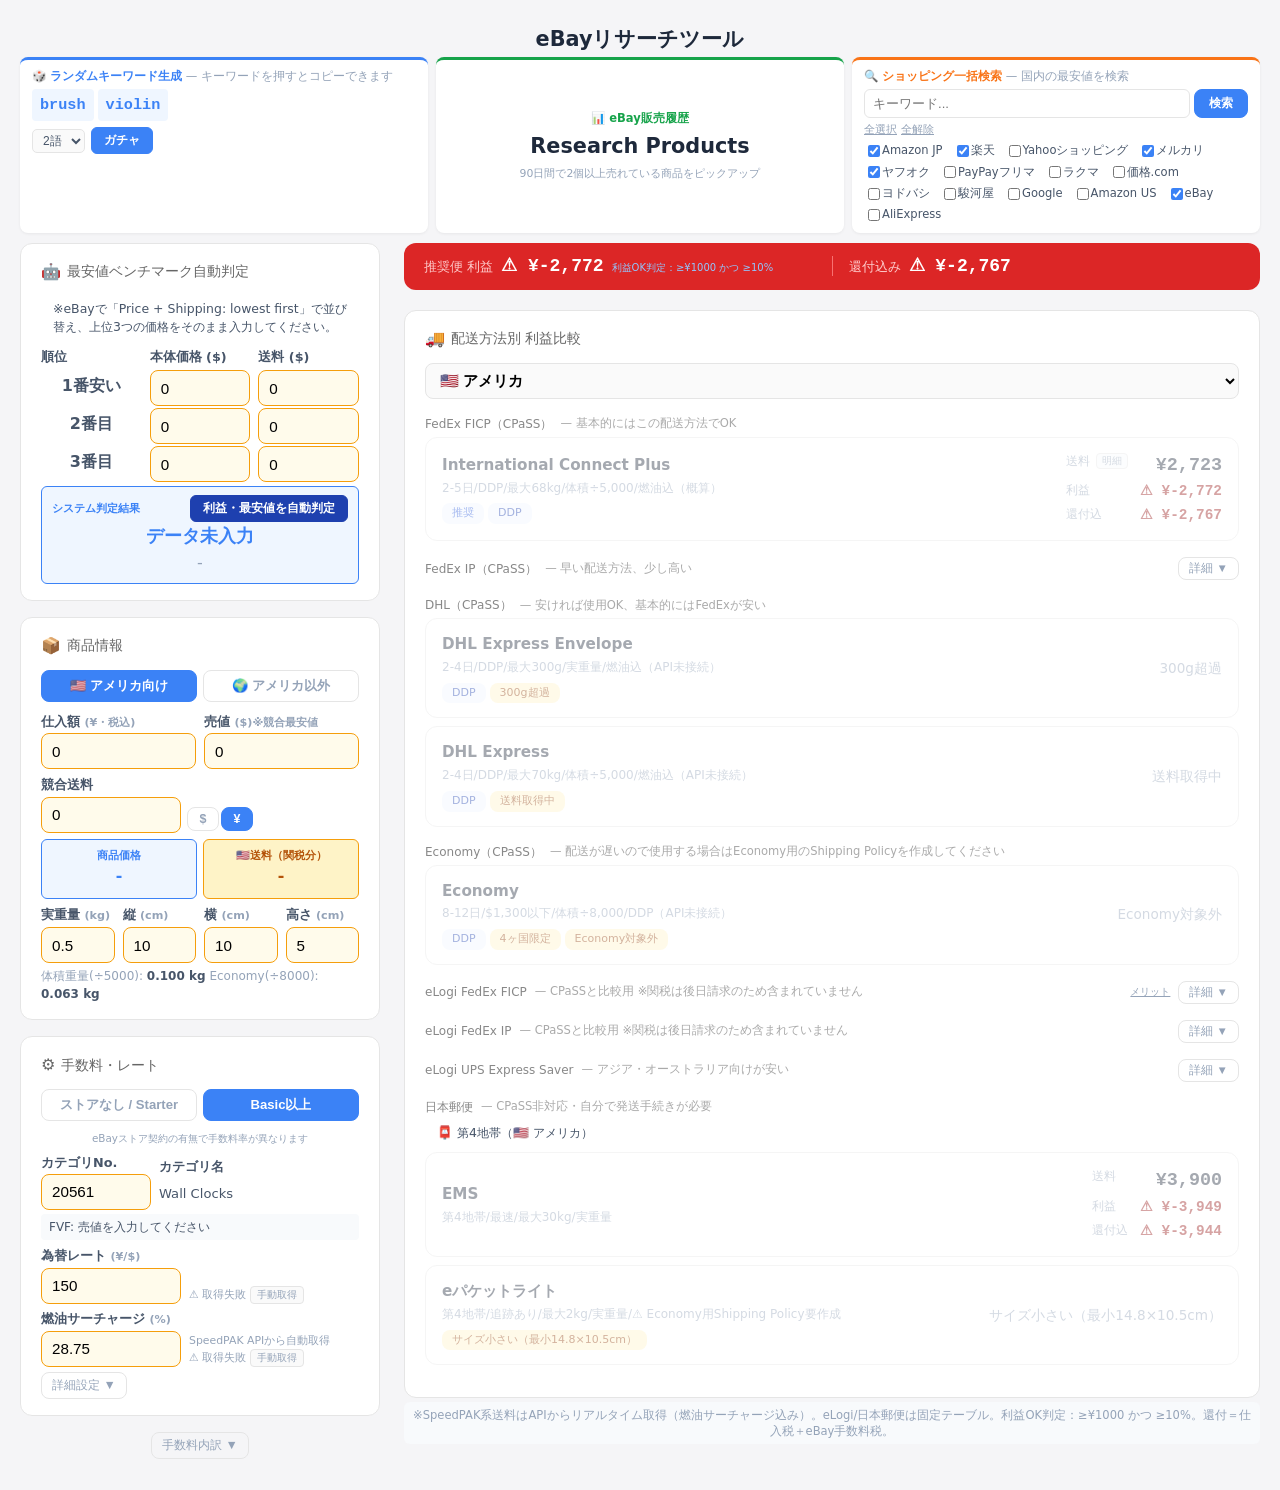
==== commit 389349ac: "feat: 最安値自動判定の実装と利益計算ロジックの改修" ====
--- a/index.html
+++ b/index.html
@@ -51,6 +51,42 @@
 <div class="main-layout">
   <div class="left-column">
     
+    <div class="card">
+      <h2><span class="icon">🤖</span> 最安値ベンチマーク自動判定</h2>
+      <div class="group-note">※eBayで「Price + Shipping: lowest first」で並び替え、上位3つの価格をそのまま入力してください。</div>
+      
+      <div class="grid3 u-mb-4">
+        <div class="field"><label>順位</label></div>
+        <div class="field"><label>本体価格 ($)</label></div>
+        <div class="field"><label>送料 ($)</label></div>
+      </div>
+      
+      <div class="grid3 u-mb-2">
+        <div class="field u-text-center"><span class="text2-strong u-mt-4">1番安い</span></div>
+        <div class="field"><input type="text" inputmode="decimal" id="comp1Price" value="0" class="highlight"></div>
+        <div class="field"><input type="text" inputmode="decimal" id="comp1Ship" value="0" class="highlight"></div>
+      </div>
+      <div class="grid3 u-mb-2">
+        <div class="field u-text-center"><span class="text2-strong u-mt-4">2番目</span></div>
+        <div class="field"><input type="text" inputmode="decimal" id="comp2Price" value="0" class="highlight"></div>
+        <div class="field"><input type="text" inputmode="decimal" id="comp2Ship" value="0" class="highlight"></div>
+      </div>
+      <div class="grid3 u-mb-4">
+        <div class="field u-text-center"><span class="text2-strong u-mt-4">3番目</span></div>
+        <div class="field"><input type="text" inputmode="decimal" id="comp3Price" value="0" class="highlight"></div>
+        <div class="field"><input type="text" inputmode="decimal" id="comp3Ship" value="0" class="highlight"></div>
+      </div>
+      
+      <div class="price-box-primary u-mt-4">
+        <div class="l-flex-align-center u-mb-2" style="justify-content: space-between;">
+          <div class="price-box-label-primary">システム判定結果</div>
+          <button id="btnAutoDetermine" class="btn-primary-small" style="background: #1e40af; border-color: #1e40af;">利益・最安値を自動判定</button>
+        </div>
+        <div id="adoptedBenchmark" class="price-box-val-primary">本体 $0.00 + 送料 $0.00</div>
+        <div id="adoptedReason" class="tool-desc u-mt-2 u-text-center">-</div>
+      </div>
+    </div>
+
     <div class="card">
       <h2><span class="icon">📦</span> 商品情報</h2>
       <div class="mode-bar">
@@ -210,7 +246,7 @@
         <div class="p-label">推奨便 利益</div>
         <div class="p-val" id="bestProfitYen">-</div>
         <div class="p-sub" id="bestMethodName">-</div>
-        <div class="profit-summary-note">利益OK判定：≥¥500 かつ ≥5%</div>
+        <div class="profit-summary-note">利益OK判定：≥¥1000 かつ ≥10%</div>
       </div>
       <div class="profit-summary-divider"></div>
       <div class="profit-summary-item" id="summaryRefund">
@@ -229,7 +265,7 @@
       <div id="resultsContainer"></div>
     </div>
     <div class="note footer-note">
-      ※SpeedPAK系送料はAPIからリアルタイム取得（燃油サーチャージ込み）。eLogi/日本郵便は固定テーブル。利益OK判定：≥¥500 かつ ≥5%。還付＝仕入税＋eBay手数料税。
+      ※SpeedPAK系送料はAPIからリアルタイム取得（燃油サーチャージ込み）。eLogi/日本郵便は固定テーブル。利益OK判定：≥¥1000 かつ ≥10%。還付＝仕入税＋eBay手数料税。
     </div>
   </div>
 </div>
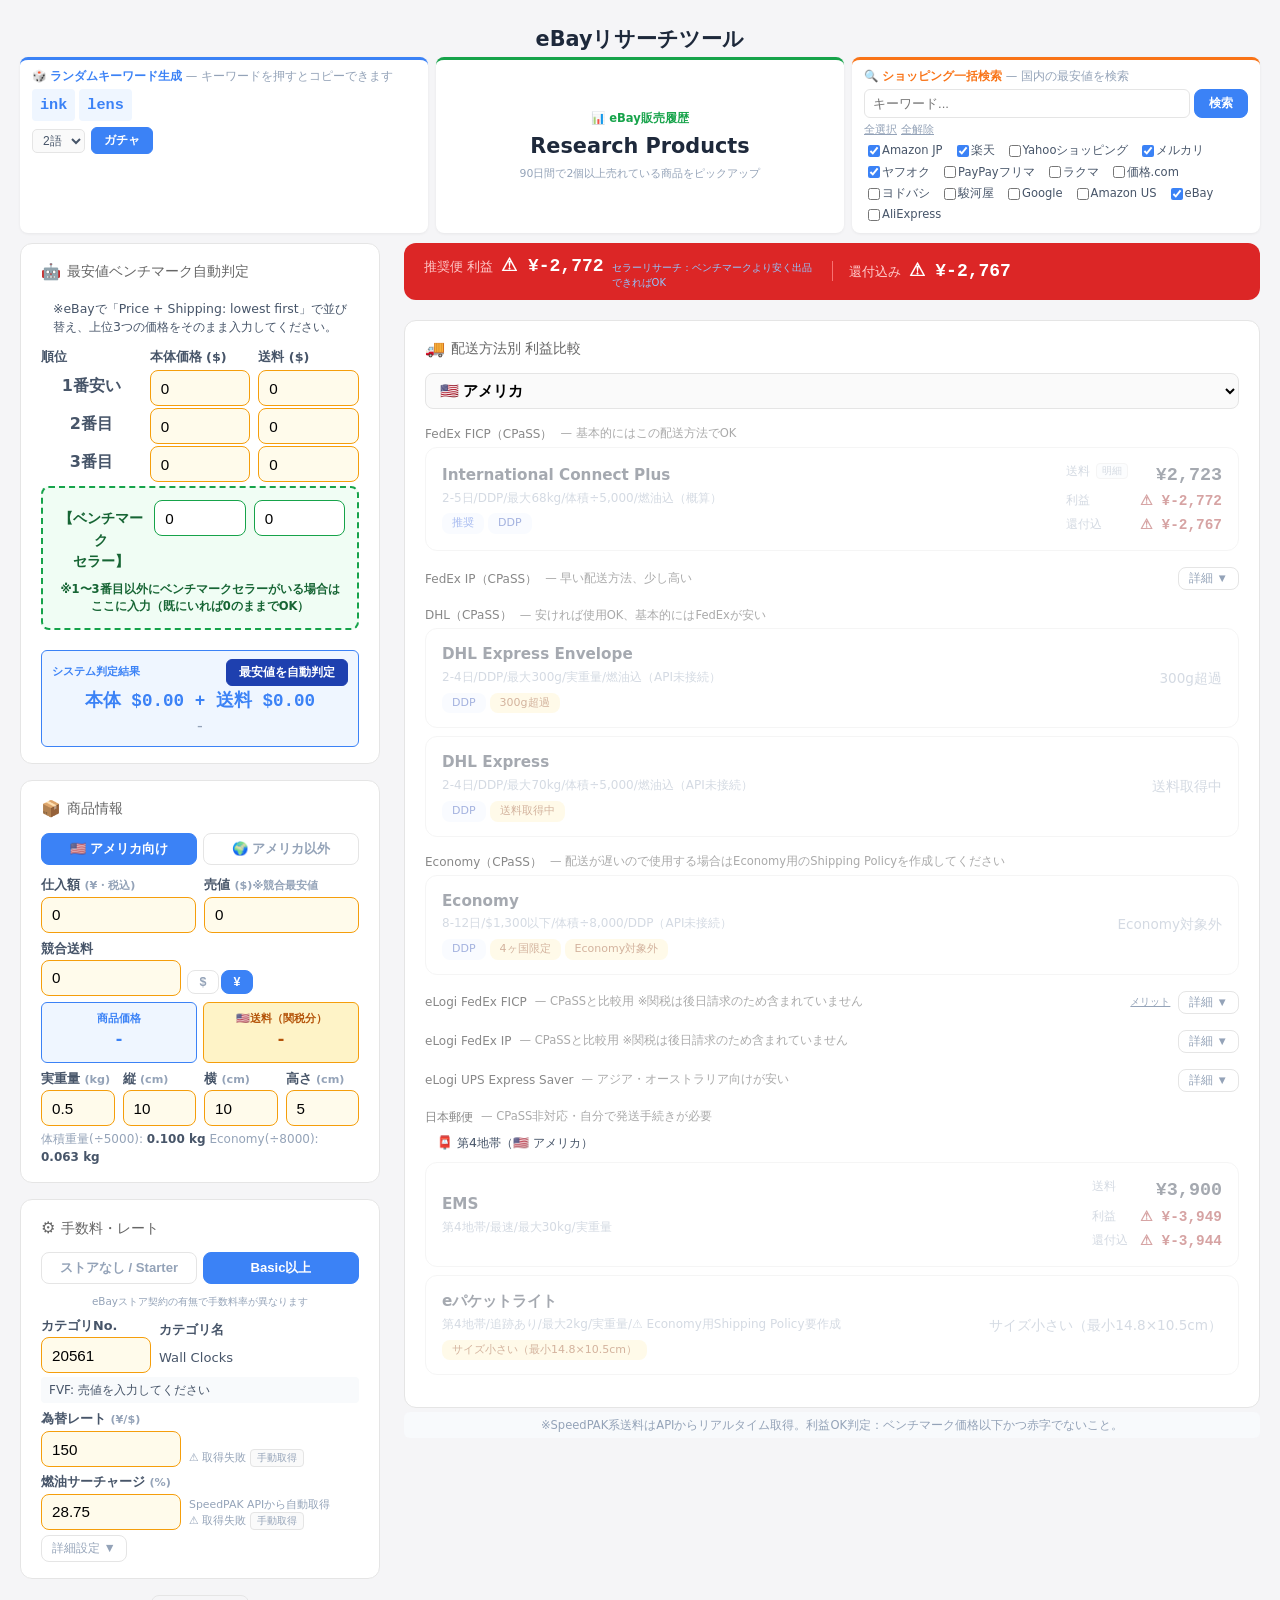
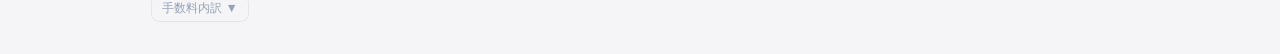
==== commit 6644d4fb: "update Sellar reserch setting" ====
--- a/index.html
+++ b/index.html
@@ -3,7 +3,7 @@
 <head>
   <meta charset="UTF-8">
   <meta name="viewport" content="width=device-width, initial-scale=1.0">
-  <title>eBayリサーチツール</title>
+  <title>eBayリサーチツール - セラーリサーチ版</title>
   <link rel="stylesheet" href="./css/style.css">
 </head>
 <body>
@@ -77,10 +77,26 @@
         <div class="field"><input type="text" inputmode="decimal" id="comp3Ship" value="0" class="highlight"></div>
       </div>
       
+      <div style="margin-bottom: 20px; padding: 12px; background-color: #f0fdf4; border: 2px dashed #16a34a; border-radius: 8px;">
+        <div class="grid3">
+          <div class="field u-text-center">
+            <span class="text2-strong" style="color: #166534; font-size: 0.9em; display: inline-block; margin-top: 8px;">【ベンチマーク<br>セラー】</span>
+          </div>
+          <div class="field">
+            <input type="text" inputmode="decimal" id="comp4Price" value="0" style="border-color: #16a34a; background-color: #ffffff;">
+          </div>
+          <div class="field">
+            <input type="text" inputmode="decimal" id="comp4Ship" value="0" style="border-color: #16a34a; background-color: #ffffff;">
+          </div>
+        </div>
+        <div style="font-size: 11.5px; color: #166534; text-align: center; margin-top: 8px; font-weight: bold;">
+          ※1〜3番目以外にベンチマークセラーがいる場合はここに入力（既にいれば0のままでOK）
+        </div>
+      </div>
       <div class="price-box-primary u-mt-4">
         <div class="l-flex-align-center u-mb-2" style="justify-content: space-between;">
           <div class="price-box-label-primary">システム判定結果</div>
-          <button id="btnAutoDetermine" class="btn-primary-small" style="background: #1e40af; border-color: #1e40af;">利益・最安値を自動判定</button>
+          <button id="btnAutoDetermine" class="btn-primary-small" style="background: #1e40af; border-color: #1e40af;">最安値を自動判定</button>
         </div>
         <div id="adoptedBenchmark" class="price-box-val-primary">本体 $0.00 + 送料 $0.00</div>
         <div id="adoptedReason" class="tool-desc u-mt-2 u-text-center">-</div>
@@ -246,7 +262,7 @@
         <div class="p-label">推奨便 利益</div>
         <div class="p-val" id="bestProfitYen">-</div>
         <div class="p-sub" id="bestMethodName">-</div>
-        <div class="profit-summary-note">利益OK判定：≥¥1000 かつ ≥10%</div>
+        <div class="profit-summary-note">セラーリサーチ：ベンチマークより安く出品できればOK</div>
       </div>
       <div class="profit-summary-divider"></div>
       <div class="profit-summary-item" id="summaryRefund">
@@ -265,7 +281,7 @@
       <div id="resultsContainer"></div>
     </div>
     <div class="note footer-note">
-      ※SpeedPAK系送料はAPIからリアルタイム取得（燃油サーチャージ込み）。eLogi/日本郵便は固定テーブル。利益OK判定：≥¥1000 かつ ≥10%。還付＝仕入税＋eBay手数料税。
+      ※SpeedPAK系送料はAPIからリアルタイム取得。利益OK判定：ベンチマーク価格以下かつ赤字でないこと。
     </div>
   </div>
 </div>
@@ -280,4 +296,4 @@
 
 <script type="module" src="./js/main.js"></script>
 </body>
-</html>+</html>
--- a/css/style.css
+++ b/css/style.css
@@ -297,6 +297,14 @@
   white-space: nowrap;
 }
 
+/* 利益・最安値自動判定ボタンが disabled (無効化) の時のスタイル */
+#btnAutoDetermine:disabled {
+  background: #e0e0e0 !important;
+  border-color: #e0e0e0 !important;
+  color: #8a8a8a !important;
+  cursor: not-allowed !important;
+}
+
 /* ===== 2-Column Layout ===== */
 .main-layout {
   display: grid;
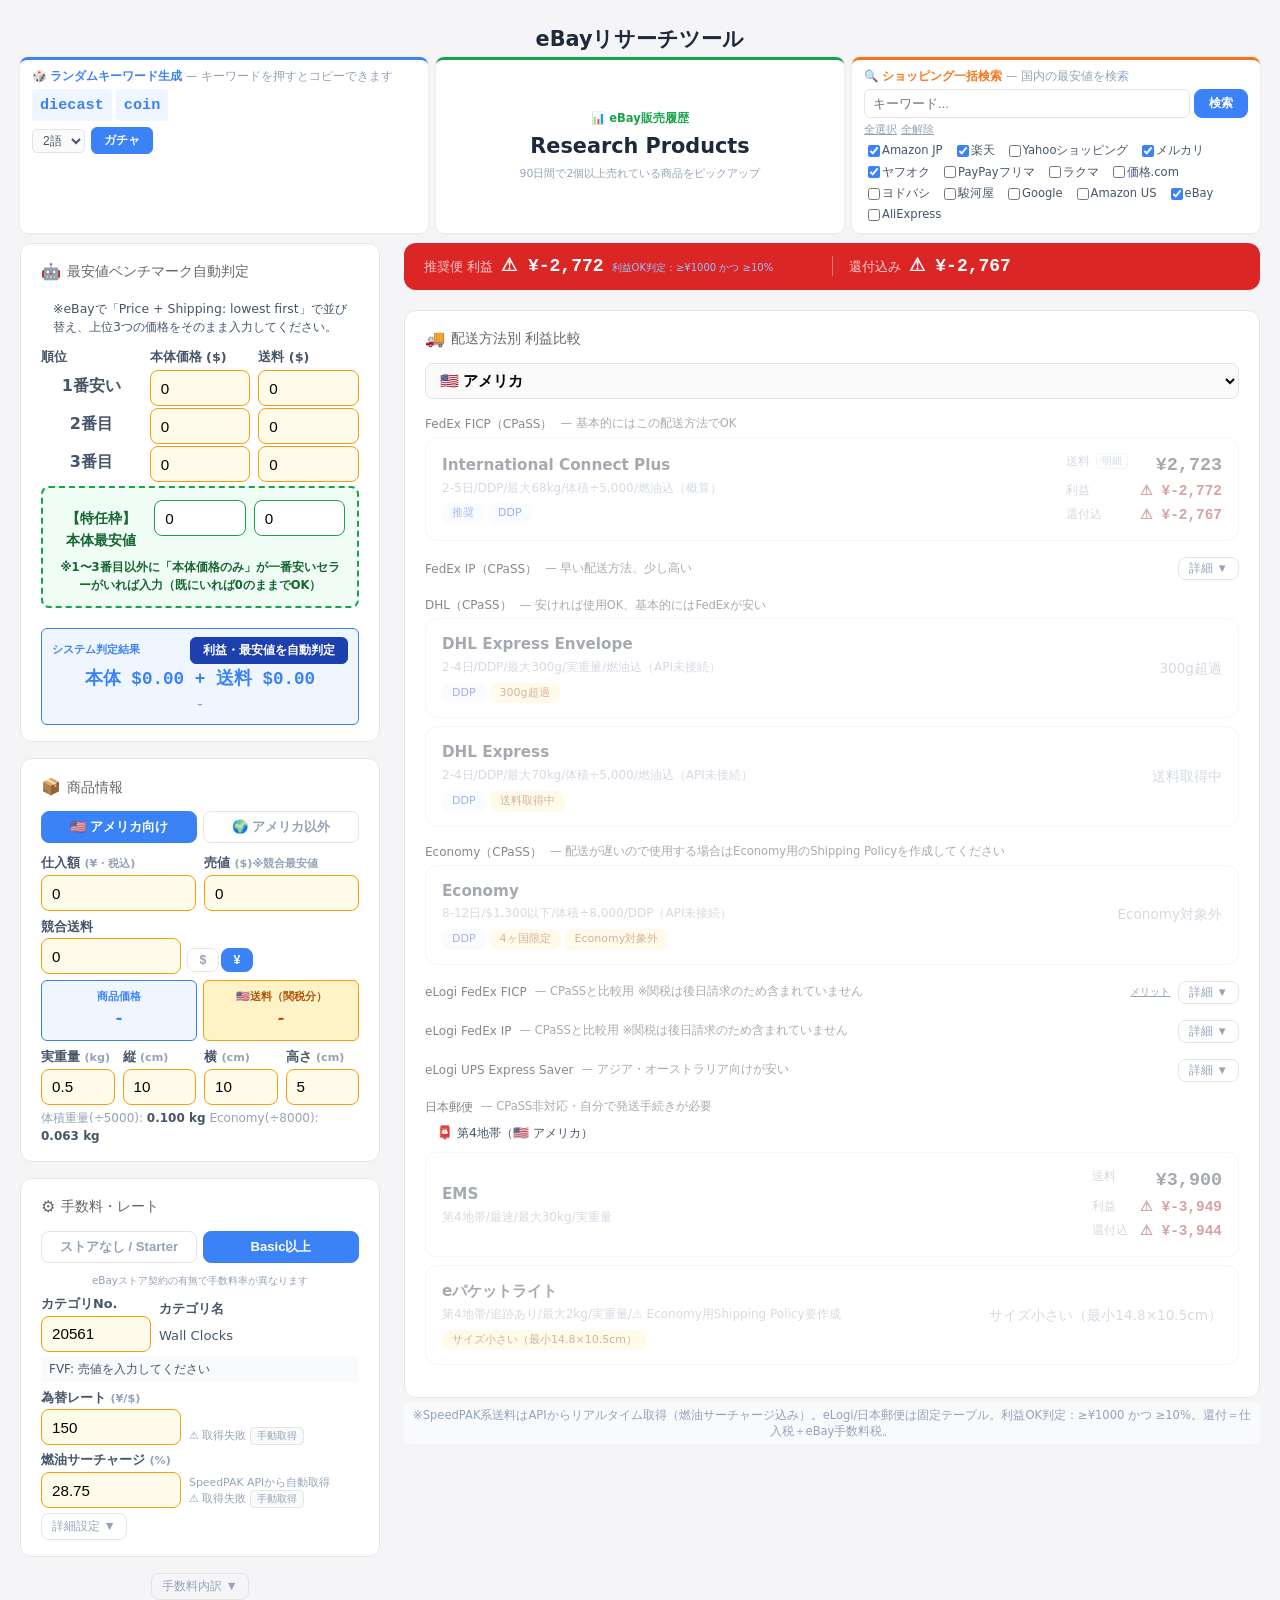
==== commit a15a715c: "update automatic reserch price setting" ====
--- a/index.html
+++ b/index.html
@@ -3,7 +3,7 @@
 <head>
   <meta charset="UTF-8">
   <meta name="viewport" content="width=device-width, initial-scale=1.0">
-  <title>eBayリサーチツール - セラーリサーチ版</title>
+  <title>eBayリサーチツール</title>
   <link rel="stylesheet" href="./css/style.css">
 </head>
 <body>
@@ -80,7 +80,7 @@
       <div style="margin-bottom: 20px; padding: 12px; background-color: #f0fdf4; border: 2px dashed #16a34a; border-radius: 8px;">
         <div class="grid3">
           <div class="field u-text-center">
-            <span class="text2-strong" style="color: #166534; font-size: 0.9em; display: inline-block; margin-top: 8px;">【ベンチマーク<br>セラー】</span>
+            <span class="text2-strong" style="color: #166534; font-size: 0.9em; display: inline-block; margin-top: 8px;">【特任枠】<br>本体最安値</span>
           </div>
           <div class="field">
             <input type="text" inputmode="decimal" id="comp4Price" value="0" style="border-color: #16a34a; background-color: #ffffff;">
@@ -90,13 +90,13 @@
           </div>
         </div>
         <div style="font-size: 11.5px; color: #166534; text-align: center; margin-top: 8px; font-weight: bold;">
-          ※1〜3番目以外にベンチマークセラーがいる場合はここに入力（既にいれば0のままでOK）
+          ※1〜3番目以外に「本体価格のみ」が一番安いセラーがいれば入力（既にいれば0のままでOK）
         </div>
       </div>
       <div class="price-box-primary u-mt-4">
         <div class="l-flex-align-center u-mb-2" style="justify-content: space-between;">
           <div class="price-box-label-primary">システム判定結果</div>
-          <button id="btnAutoDetermine" class="btn-primary-small" style="background: #1e40af; border-color: #1e40af;">最安値を自動判定</button>
+          <button id="btnAutoDetermine" class="btn-primary-small" style="background: #1e40af; border-color: #1e40af;">利益・最安値を自動判定</button>
         </div>
         <div id="adoptedBenchmark" class="price-box-val-primary">本体 $0.00 + 送料 $0.00</div>
         <div id="adoptedReason" class="tool-desc u-mt-2 u-text-center">-</div>
@@ -262,7 +262,7 @@
         <div class="p-label">推奨便 利益</div>
         <div class="p-val" id="bestProfitYen">-</div>
         <div class="p-sub" id="bestMethodName">-</div>
-        <div class="profit-summary-note">セラーリサーチ：ベンチマークより安く出品できればOK</div>
+        <div class="profit-summary-note">利益OK判定：≥¥1000 かつ ≥10%</div>
       </div>
       <div class="profit-summary-divider"></div>
       <div class="profit-summary-item" id="summaryRefund">
@@ -281,7 +281,7 @@
       <div id="resultsContainer"></div>
     </div>
     <div class="note footer-note">
-      ※SpeedPAK系送料はAPIからリアルタイム取得。利益OK判定：ベンチマーク価格以下かつ赤字でないこと。
+      ※SpeedPAK系送料はAPIからリアルタイム取得（燃油サーチャージ込み）。eLogi/日本郵便は固定テーブル。利益OK判定：≥¥1000 かつ ≥10%。還付＝仕入税＋eBay手数料税。
     </div>
   </div>
 </div>
@@ -296,4 +296,4 @@
 
 <script type="module" src="./js/main.js"></script>
 </body>
-</html>
+</html>
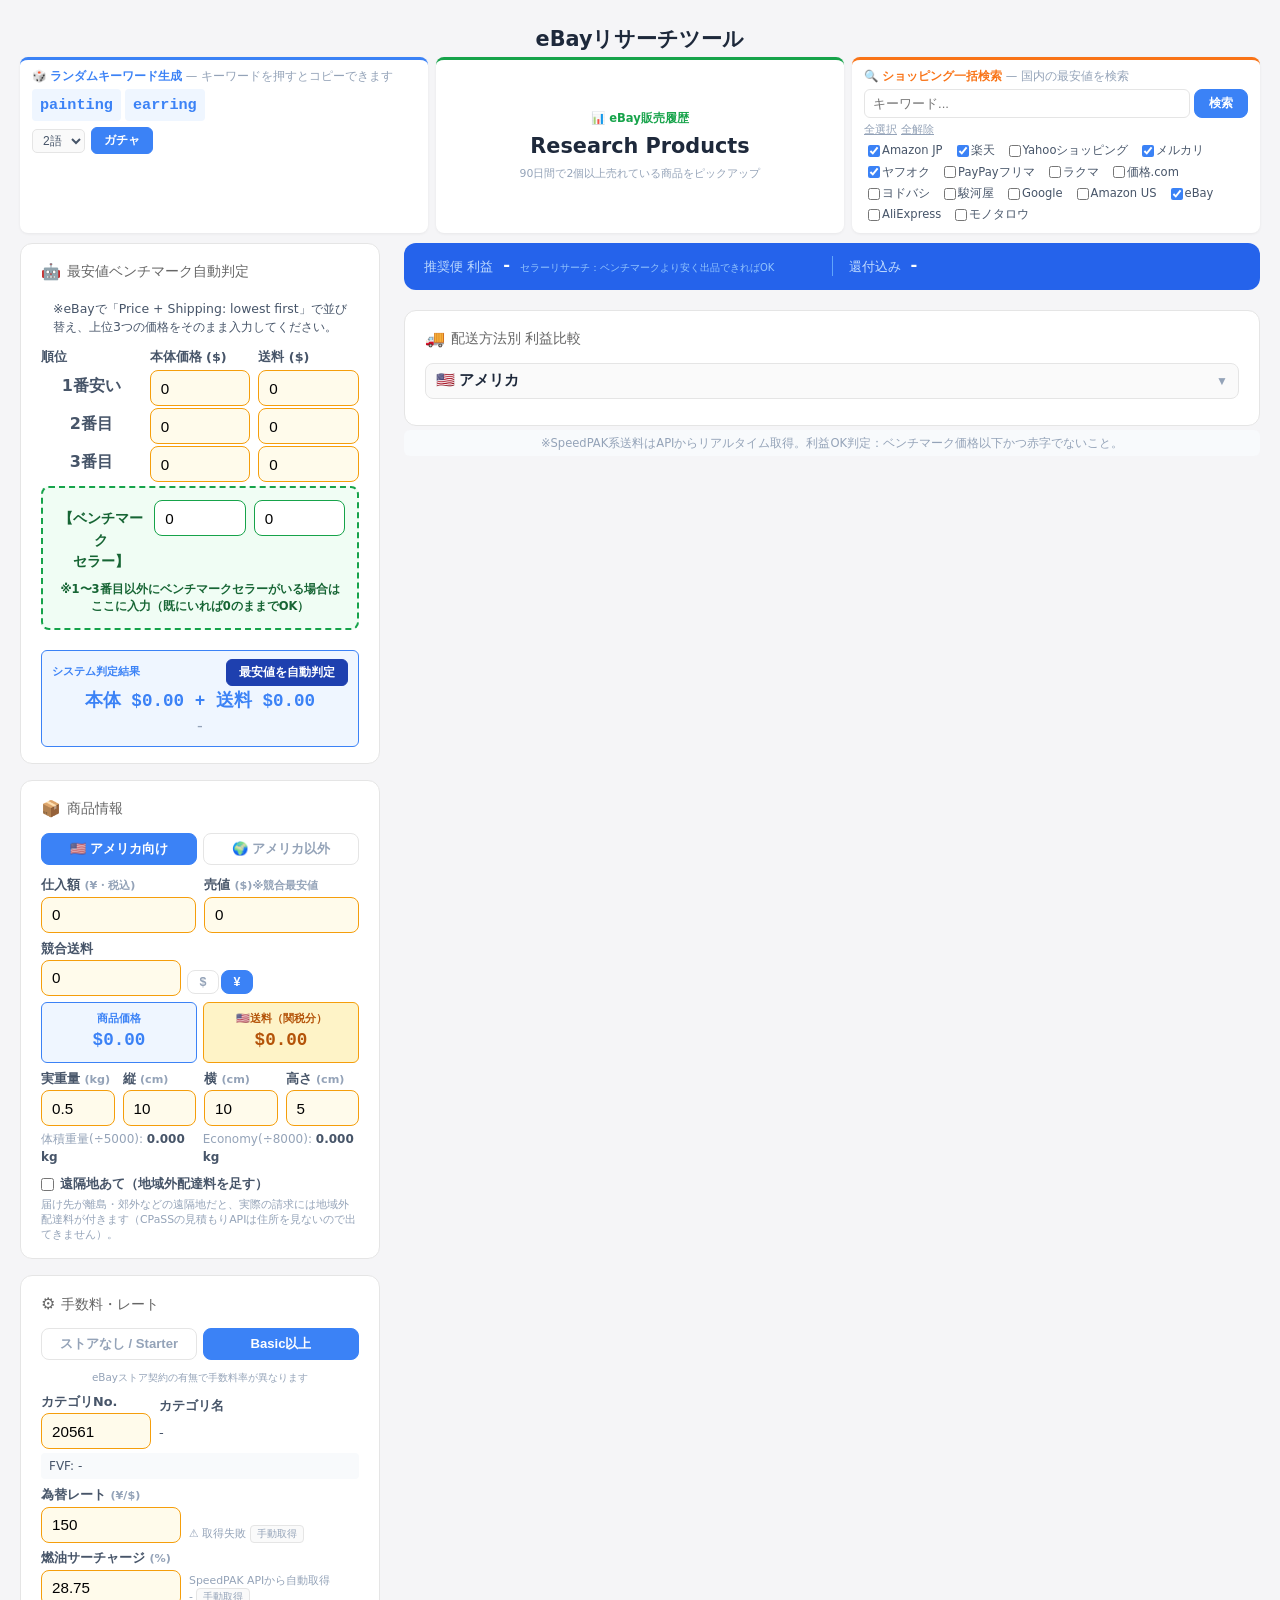
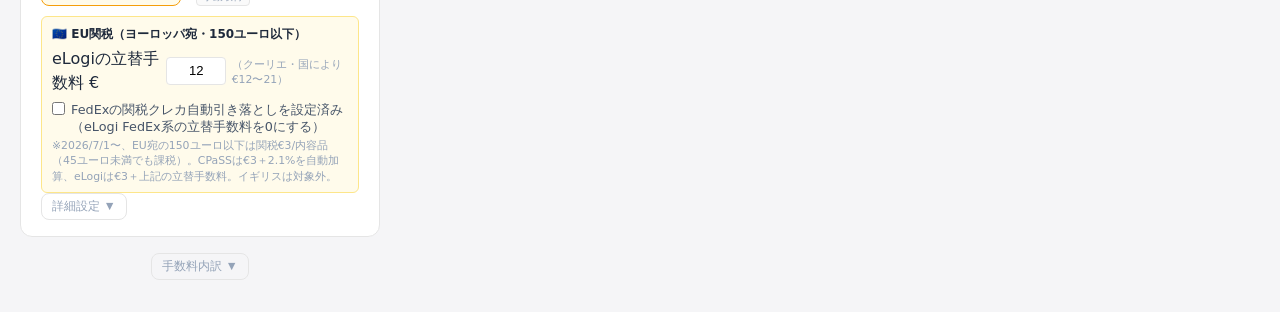
==== commit 59d306a5: "feat: 送料計算を完全スタンドアロン化（API依存の廃止と精度向上）" ====
--- a/index.html
+++ b/index.html
@@ -3,7 +3,7 @@
 <head>
   <meta charset="UTF-8">
   <meta name="viewport" content="width=device-width, initial-scale=1.0">
-  <title>eBayリサーチツール</title>
+  <title>eBayリサーチツール - セラーリサーチ版</title>
   <link rel="stylesheet" href="./css/style.css">
 </head>
 <body>
@@ -80,7 +80,7 @@
       <div style="margin-bottom: 20px; padding: 12px; background-color: #f0fdf4; border: 2px dashed #16a34a; border-radius: 8px;">
         <div class="grid3">
           <div class="field u-text-center">
-            <span class="text2-strong" style="color: #166534; font-size: 0.9em; display: inline-block; margin-top: 8px;">【特任枠】<br>本体最安値</span>
+            <span class="text2-strong" style="color: #166534; font-size: 0.9em; display: inline-block; margin-top: 8px;">【ベンチマーク<br>セラー】</span>
           </div>
           <div class="field">
             <input type="text" inputmode="decimal" id="comp4Price" value="0" style="border-color: #16a34a; background-color: #ffffff;">
@@ -90,13 +90,13 @@
           </div>
         </div>
         <div style="font-size: 11.5px; color: #166534; text-align: center; margin-top: 8px; font-weight: bold;">
-          ※1〜3番目以外に「本体価格のみ」が一番安いセラーがいれば入力（既にいれば0のままでOK）
+          ※1〜3番目以外にベンチマークセラーがいる場合はここに入力（既にいれば0のままでOK）
         </div>
       </div>
       <div class="price-box-primary u-mt-4">
         <div class="l-flex-align-center u-mb-2" style="justify-content: space-between;">
           <div class="price-box-label-primary">システム判定結果</div>
-          <button id="btnAutoDetermine" class="btn-primary-small" style="background: #1e40af; border-color: #1e40af;">利益・最安値を自動判定</button>
+          <button id="btnAutoDetermine" class="btn-primary-small" style="background: #1e40af; border-color: #1e40af;">最安値を自動判定</button>
         </div>
         <div id="adoptedBenchmark" class="price-box-val-primary">本体 $0.00 + 送料 $0.00</div>
         <div id="adoptedReason" class="tool-desc u-mt-2 u-text-center">-</div>
@@ -147,7 +147,7 @@
         <div class="l-flex-align-end u-mb-6">
           <div class="field u-w-100">
             <label>🇺🇸送料 <span class="unit">(%)</span></label>
-            <input type="text" inputmode="decimal" id="usShippingPct" value="20" class="highlight">
+            <input type="text" inputmode="decimal" id="usShippingPct" value="42" class="highlight">
           </div>
           <div class="price-box-warn-min">
             <div class="price-box-label-warn">🇺🇸送料参考額</div>
@@ -166,6 +166,14 @@
         <span>体積重量(÷5000): <strong id="volWeight" class="text2-strong">0.000 kg</strong></span>
         <span>Economy(÷8000): <strong id="volWeightEco" class="text2-strong">0.000 kg</strong></span>
       </div>
+      
+      <!-- 遠隔地あてチェックボックス -->
+      <label class="ship-remote-row">
+        <input type="checkbox" id="shipRemote">
+        <span>遠隔地あて（地域外配達料を足す）</span>
+      </label>
+      <div class="ship-value-hint">届け先が離島・郊外などの遠隔地だと、実際の請求には地域外配達料が付きます（CPaSSの見積もりAPIは住所を見ないので出てきません）。</div>
+      
     </div>
 
     <div class="card">
@@ -207,6 +215,35 @@
           SpeedPAK APIから自動取得<br><span id="fuelStatus" class="tool-desc">-</span>
           <button id="btnFetchFuel" class="btn-manual-fetch">手動取得</button>
         </div>
+      </div>
+      
+      <!-- 出品OK表示の基準（非表示にして裏側で固定値を使用してもOKですが、念のため配置） -->
+      <div class="eu-duty-panel" style="background:#f0f7ff; border-color:#bfdbfe; display: none;">
+        <div class="eu-duty-title" style="color:var(--text1)">📊 出品OK表示の基準</div>
+        <div class="l-flex-align-center">
+          <span class="unit">利益 ¥</span>
+          <input type="number" id="profitThreshold" value="1000" min="0" step="100" class="eu-duty-input">
+          <span class="unit">以上</span>
+          <span class="unit" style="margin:0 2px">かつ</span>
+          <span class="unit">利益率</span>
+          <input type="number" id="profitRateThreshold" value="10" min="0" step="0.5" class="eu-duty-input" style="width:55px;">
+          <span class="unit">% 以上</span>
+        </div>
+      </div>
+      
+      <!-- EU関税パネル -->
+      <div class="eu-duty-panel">
+        <div class="eu-duty-title">🇪🇺 EU関税（ヨーロッパ宛・150ユーロ以下）</div>
+        <div class="l-flex-align-center">
+          <span class="unit">eLogiの立替手数料 €</span>
+          <input type="number" id="euDisbursementFee" value="12" min="0" step="1" class="eu-duty-input">
+          <span class="ship-value-hint">（クーリエ・国により€12〜21）</span>
+        </div>
+        <label class="ship-remote-row" style="margin-top: 6px; align-items: flex-start; line-height: 1.35; font-weight: normal;">
+          <input type="checkbox" id="euFedexCardWaiver" style="margin-top: 1px;">
+          <span>FedExの関税クレカ自動引き落としを設定済み（eLogi FedEx系の立替手数料を0にする）</span>
+        </label>
+        <div class="ship-value-hint u-mt-4">※2026/7/1〜、EU宛の150ユーロ以下は関税€3/内容品（45ユーロ未満でも課税）。CPaSSは€3＋2.1%を自動加算、eLogiは€3＋上記の立替手数料。イギリスは対象外。</div>
       </div>
       
       <button class="toggle-btn" id="settingsToggle">詳細設定 ▼</button>
@@ -262,7 +299,7 @@
         <div class="p-label">推奨便 利益</div>
         <div class="p-val" id="bestProfitYen">-</div>
         <div class="p-sub" id="bestMethodName">-</div>
-        <div class="profit-summary-note">利益OK判定：≥¥1000 かつ ≥10%</div>
+        <div class="profit-summary-note">セラーリサーチ：ベンチマークより安く出品できればOK</div>
       </div>
       <div class="profit-summary-divider"></div>
       <div class="profit-summary-item" id="summaryRefund">
@@ -276,12 +313,21 @@
     <div class="card">
       <h2><span class="icon">🚚</span> 配送方法別 利益比較</h2>
       <div class="u-mb-10">
-        <select id="destCountry" class="country-select"></select>
+        <div class="cpick" id="countryPicker">
+          <button type="button" class="cpick-btn" id="countryBtn" aria-haspopup="listbox" aria-expanded="false">
+            <span id="countryBtnLabel">🇺🇸 アメリカ</span><span class="cpick-caret">▼</span>
+          </button>
+          <div class="cpick-panel" id="countryPanel" hidden>
+            <input type="text" id="countrySearch" class="cpick-search" placeholder="🔍 国名で検索（例: フランス / FR）" autocomplete="off">
+            <div class="cpick-list" id="countryList"></div>
+          </div>
+          <select id="destCountry" class="country-select" style="display:none"></select>
+        </div>
       </div>
       <div id="resultsContainer"></div>
     </div>
     <div class="note footer-note">
-      ※SpeedPAK系送料はAPIからリアルタイム取得（燃油サーチャージ込み）。eLogi/日本郵便は固定テーブル。利益OK判定：≥¥1000 かつ ≥10%。還付＝仕入税＋eBay手数料税。
+      ※SpeedPAK系送料はAPIからリアルタイム取得。利益OK判定：ベンチマーク価格以下かつ赤字でないこと。
     </div>
   </div>
 </div>
--- a/css/style.css
+++ b/css/style.css
@@ -127,6 +127,12 @@
   gap: 6px;
 }
 
+.l-flex-align-center-gap12 {
+  display: flex;
+  align-items: center;
+  gap: 12px;
+}
+
 .l-flex-align-center-gap4 {
   display: flex;
   align-items: center;
@@ -561,6 +567,55 @@
   font-weight: 700;
 }
 
+/* 遠隔地・EU関税・各種ヒントUI（新機能移植） */
+.ship-remote-row {
+  display: flex;
+  align-items: center;
+  gap: 6px;
+  margin-top: 8px;
+  font-size: .8rem;
+  font-weight: 600;
+  color: var(--text2);
+  cursor: pointer;
+}
+
+.ship-remote-row input {
+  cursor: pointer;
+  flex: 0 0 auto;
+}
+
+.ship-value-hint {
+  font-size: .68rem;
+  color: var(--text3);
+  line-height: 1.4;
+  margin-top: 3px;
+}
+
+.eu-duty-panel {
+  margin-top: 10px;
+  padding: 8px 10px;
+  background: #fffbeb;
+  border: 1px solid #fde68a;
+  border-radius: 6px;
+}
+
+.eu-duty-title {
+  font-size: .75rem;
+  font-weight: 600;
+  color: var(--text1);
+  margin-bottom: 4px;
+}
+
+.eu-duty-input {
+  width: 60px;
+  height: 28px;
+  font-size: .82rem;
+  text-align: right;
+  border: 1px solid var(--border);
+  border-radius: 4px;
+  padding: 0 6px;
+}
+
 /* カテゴリ・手数料表示 */
 .plan-note {
   font-size: .65rem;
@@ -1146,4 +1201,20 @@
 
 .shop-toggle:hover {
   color: var(--primary)
-}+}
+
+/* ===== 宛先セレクタ（検索付き） ===== */
+.cpick { position: relative; }
+.cpick-btn { height: 36px; border: 1px solid var(--border); border-radius: 8px; padding: 6px 10px; font-size: 0.95rem; width: 100%; background: #fafafa; cursor: pointer; font-weight: 600; text-align: left; display: flex; align-items: center; justify-content: space-between; gap: 8px; color: var(--text); }
+.cpick-btn:hover { background: #f1f5f9; }
+.cpick-caret { color: var(--text3); font-size: 0.75rem; flex-shrink: 0; }
+.cpick-panel { position: absolute; z-index: 50; top: calc(100% + 4px); left: 0; right: 0; background: #fff; border: 1px solid var(--border); border-radius: 10px; box-shadow: 0 4px 12px rgba(0,0,0,.08); padding: 8px; }
+.cpick-search { width: 100%; height: 32px; border: 1px solid var(--border); border-radius: 6px; padding: 4px 8px; font-size: 0.9rem; margin-bottom: 6px; font-family: inherit; box-sizing: border-box; }
+.cpick-list { max-height: 300px; overflow-y: auto; }
+.cpick-head { font-size: 0.7rem; color: var(--text3); padding: 6px 6px 2px; font-weight: 600; }
+.cpick-row { padding: 7px 8px; border-radius: 6px; cursor: pointer; font-size: 0.9rem; white-space: nowrap; overflow: hidden; text-overflow: ellipsis; }
+.cpick-row:hover { background: #f1f5f9; }
+.cpick-row.selected { background: #eff6ff; color: #1d4ed8; font-weight: 700; }
+.cpick-more { width: 100%; margin-top: 6px; padding: 7px; border: 1px dashed var(--border); border-radius: 6px; background: none; color: var(--text2); font-size: 0.8rem; cursor: pointer; font-family: inherit; }
+.cpick-more:hover { background: #f8fafc; }
+.cpick-empty { padding: 10px; color: var(--text3); font-size: 0.85rem; text-align: center; }
